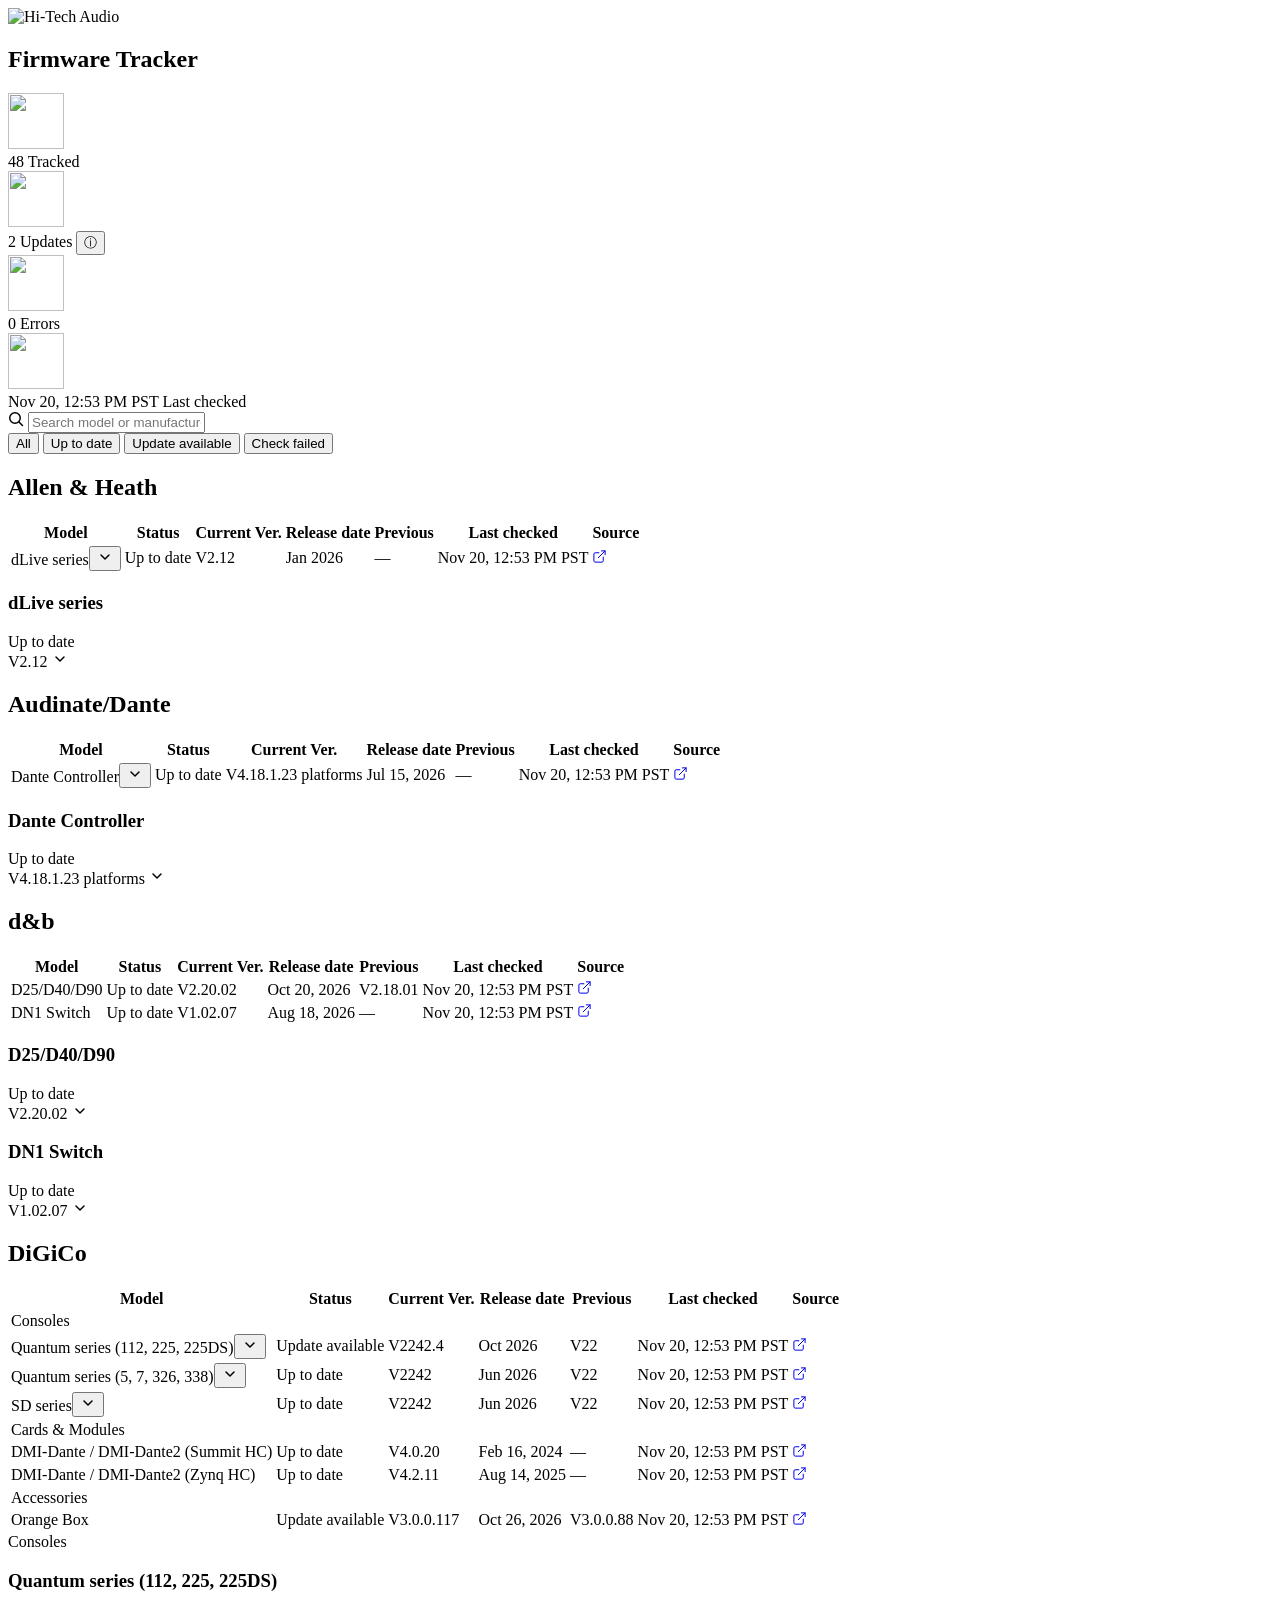
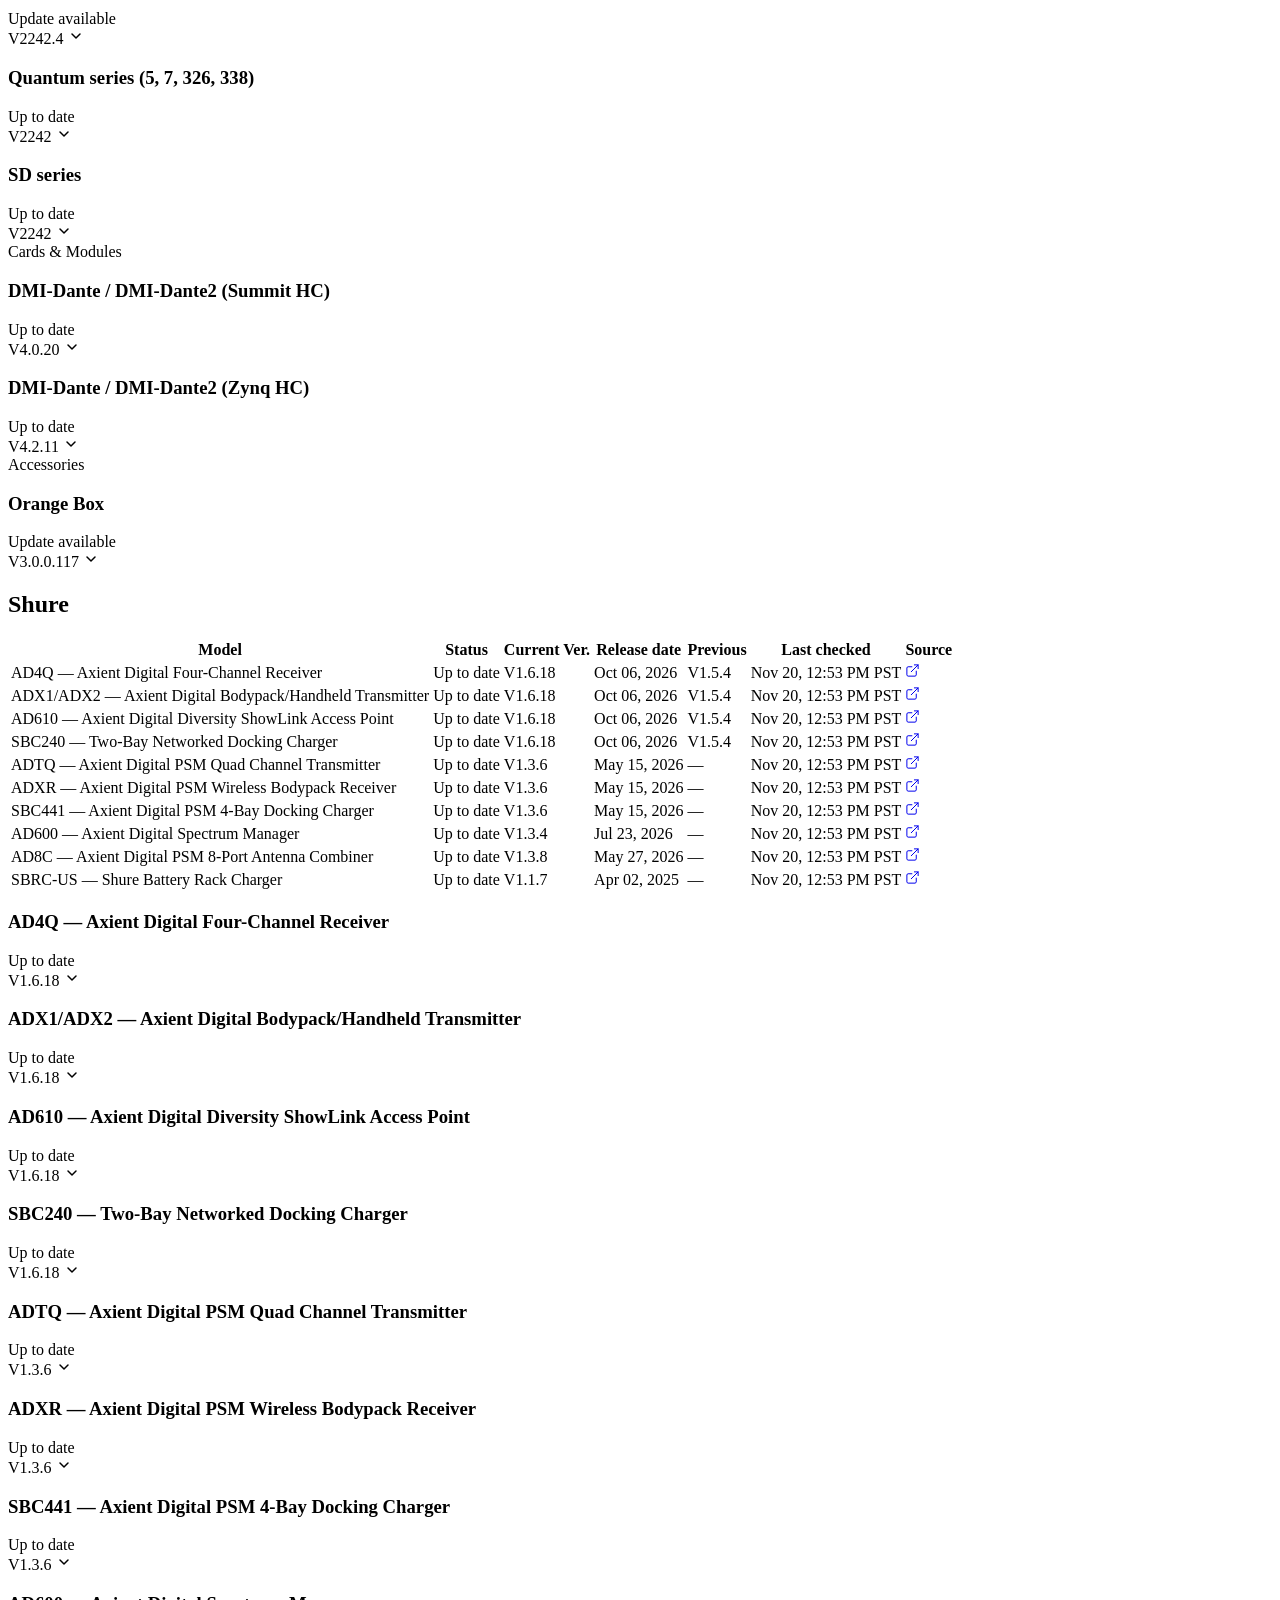
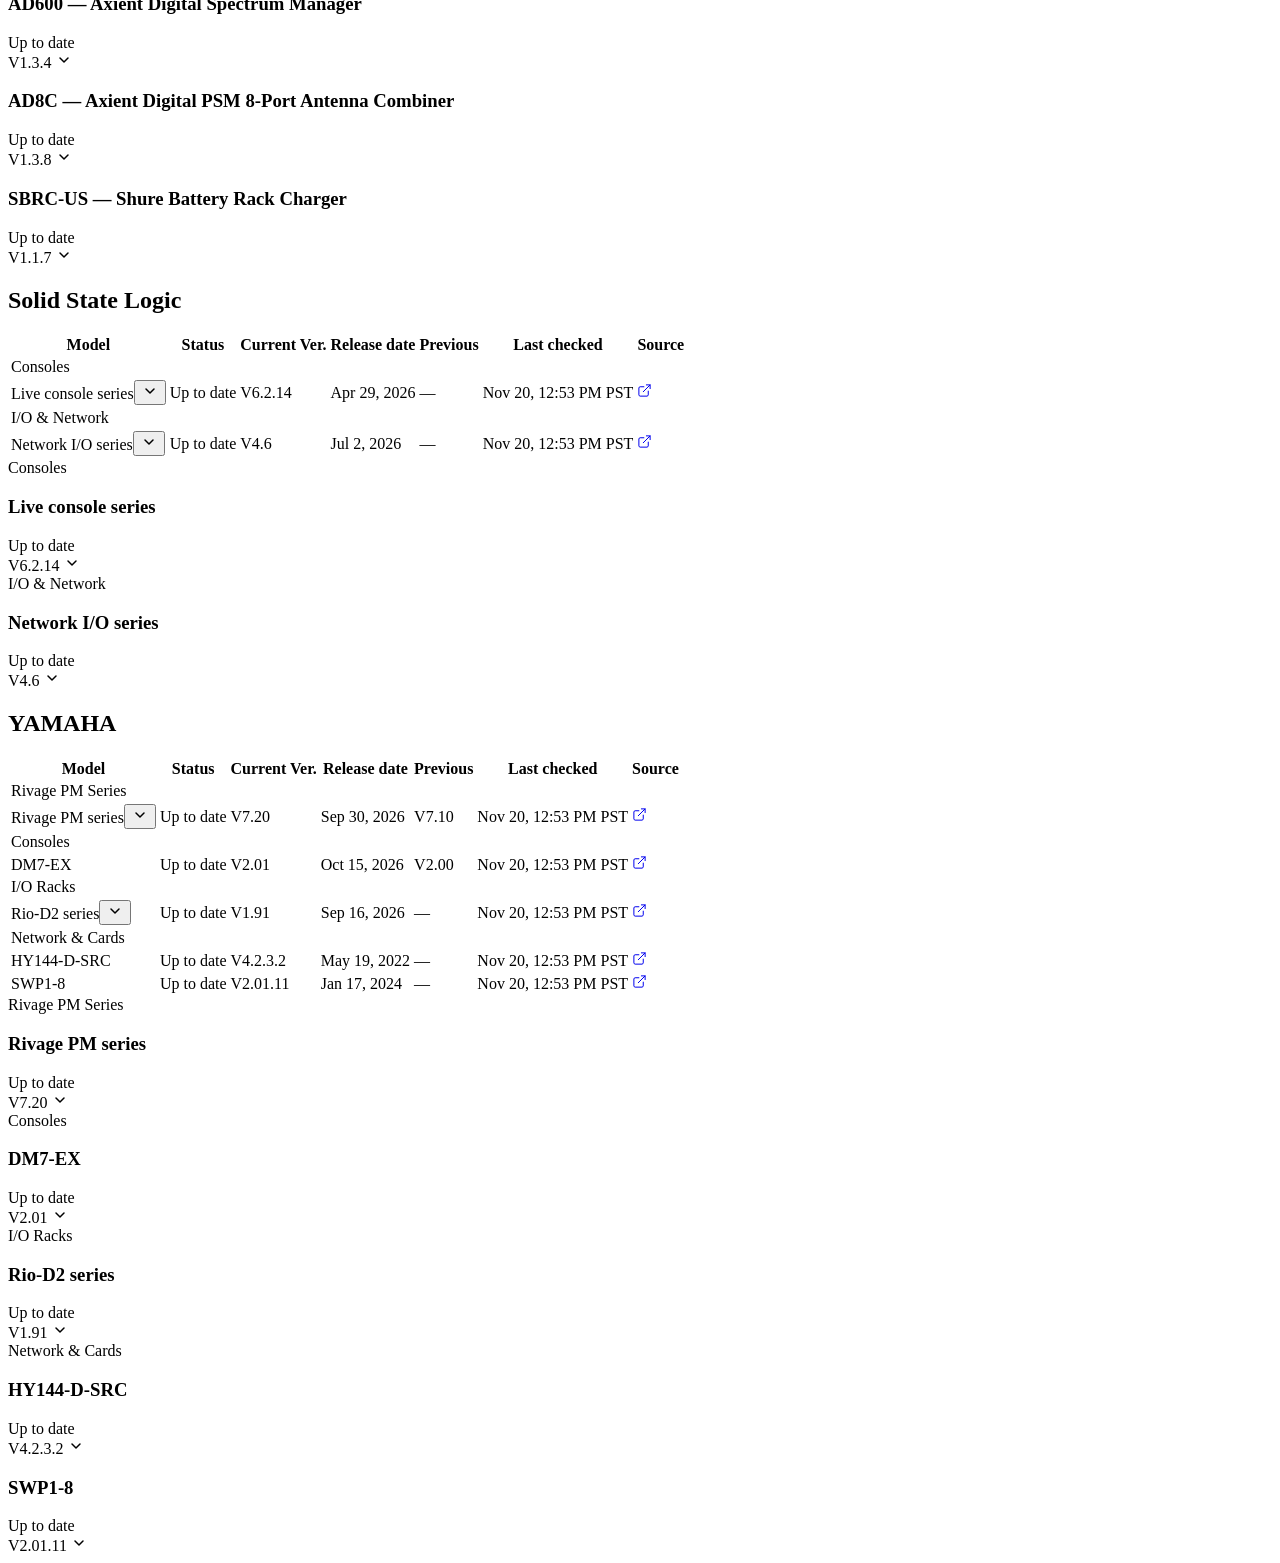
==== public/index.html @ 48597c3a "Automated firmware check 2026-11-20T20:53:57Z" ====
<!doctype html>
<html lang="en">
<head>
<meta charset="utf-8">
<meta name="viewport" content="width=device-width, initial-scale=1, viewport-fit=cover">

<meta name="robots" content="noindex, nofollow, noarchive">
<title>HTA Firmware Tracker</title>
<link rel="manifest" href="/static/manifest.json">
<meta name="theme-color" content="#009B67">

<link rel="icon" href="/favicon.ico" sizes="any">
<link rel="icon" type="image/png" sizes="16x16" href="/static/icons/favicon-16.png">
<link rel="icon" type="image/png" sizes="32x32" href="/static/icons/favicon-32.png">
<link rel="apple-touch-icon" sizes="180x180" href="/static/icons/apple-touch-icon.png">
<meta name="apple-mobile-web-app-capable" content="yes">
<meta name="apple-mobile-web-app-status-bar-style" content="black-translucent">
<meta name="apple-mobile-web-app-title" content="Firmware">
<link rel="stylesheet" href="/static/style.css?v=20261120205356">
</head>
<body>





<section class="hero-banner" style="--hero-image: url('/static/img/hero-banner.webp?v=20261120205356');">
  <div class="hero-banner-content">
    <img class="hero-logo" src="/static/img/hero-logo.png?v=20261120205356" alt="Hi-Tech Audio">
    <div class="hero-title-wrap">
      <h1 class="hero-title">Firmware Tracker</h1>
      
    </div>
  </div>
</section>

<section class="stats-panel">
  <div class="stat-row">
    <div class="stat-card">
      <img class="stat-icon" src="/static/img/stat-tracked.png?v=20261120205356" width="56" height="56" alt="">
      <div class="stat-text">
        <span class="stat-value">48</span>
        <span class="stat-label">Tracked</span>
      </div>
    </div>
    <div
      class="stat-card stat-alert stat-clickable"
      id="updates-kpi" role="button" tabindex="0" aria-label="Show the 2 rows with an update available">
      <img class="stat-icon" src="/static/img/stat-updates.png?v=20261120205356" width="56" height="56" alt="">
      <div class="stat-text">
        <span class="stat-value">2</span>
        <span class="stat-label">
          Updates
          <span class="info-wrap">
            <button type="button" class="info-icon" aria-expanded="false" aria-label="What does 'update found' mean?">ⓘ</button>
            <div class="info-popover" role="tooltip" hidden>A newer firmware/software version was found for these items. The highlight clears automatically 1 month after it was first detected - no action needed, unless a further version change resets the clock.</div>
          </span>
        </span>
      </div>
    </div>
    <div class="stat-card ">
      <img class="stat-icon" src="/static/img/stat-errors.png?v=20261120205356" width="56" height="56" alt="">
      <div class="stat-text">
        <span class="stat-value">0</span>
        <span class="stat-label">Errors</span>
      </div>
    </div>
    <div class="stat-card">
      <img class="stat-icon" src="/static/img/stat-last-checked.png?v=20261120205356" width="56" height="56" alt="">
      <div class="stat-text">
        
        <span class="stat-value stat-value-text" id="last-run" data-utc="2026-11-20T20:53:56.457635" title="Nov 20, 12:53 PM PST">Nov 20, 12:53 PM PST</span>
        <span class="stat-label">Last checked</span>
      </div>
    </div>
  </div>

  <div class="toolbar">
    <div class="search-wrap">
      <svg class="search-icon" width="16" height="16" viewBox="0 0 16 16" fill="none" aria-hidden="true">
        <circle cx="7" cy="7" r="5.25" stroke="currentColor" stroke-width="1.5"/>
        <path d="M11 11L14.5 14.5" stroke="currentColor" stroke-width="1.5" stroke-linecap="round"/>
      </svg>
      <input id="search-input" type="text" placeholder="Search model or manufacturer…" aria-label="Search equipment">
    </div>
    <div class="filter-chips" role="group" aria-label="Filter by status">
      <button class="chip is-active" data-filter="all">All</button>
      <button class="chip" data-filter="ok">Up to date</button>
      <button class="chip" data-filter="update_detected">Update available</button>
      <button class="chip" data-filter="error">Check failed</button>
    </div>
  </div>
</section>

<div id="empty-state" class="empty-state" hidden>No equipment matches your search/filter.</div>



<section class="manufacturer-group" data-manufacturer="allen &amp; heath">
  <div class="manufacturer-heading">
    <h2>Allen &amp; Heath</h2>
  </div>
  <div class="table-wrap">
  <table>
    <thead>
      <tr>
        <th class="model-col">Model</th>
        <th>Status</th>
        <th>Current Ver.</th>
        
        <th>Release date</th>
        <th>Previous</th>
        <th>Last checked</th>
        <th class="source-col">Source</th>
      </tr>
    </thead>
    <tbody>
      
      
      
      
      
      <tr data-id="32"
          data-status="ok"
          data-category=""
          data-search="allen &amp; heath dlive series dlive cti1500 dlive dm0 mixrack dlive dm64 mixrack dlive s5000"
          class="row-ok">
        <td class="model-col">
          <div class="model-name">dLive series<button type="button" class="row-toggle" aria-expanded="false" aria-controls="family-32" aria-label="Show the 4 models in dLive series">
            <svg width="16" height="16" viewBox="0 0 16 16" fill="none" aria-hidden="true"><path d="M4 6L8 10L12 6" stroke="currentColor" stroke-width="1.5" stroke-linecap="round" stroke-linejoin="round"/></svg>
          </button></div>
        </td>
        <td>
          <span class="badge badge-good">Up to date</span>
          
        </td>
        <td class="version-cell">V2.12</td>
        <td class="muted release-date-cell">
          Jan 2026
          
        </td>
        <td class="version-cell muted">—</td>
        <td class="muted time-cell" data-utc="2026-11-20T20:53:19.269157"><span class="time-text">Nov 20, 12:53 PM PST</span></td>
        <td class="source-col">
<a class="source-link" href="https://www.allen-heath.com/hardware/dlive-series/all-models/resources/" target="_blank" rel="noopener" title="www.allen-heath.com" aria-label="Open source (www.allen-heath.com) in a new tab">
  <svg width="15" height="15" viewBox="0 0 24 24" fill="none" xmlns="http://www.w3.org/2000/svg" aria-hidden="true">
    <path d="M18 13V19C18 19.5304 17.7893 20.0391 17.4142 20.4142C17.0391 20.7893 16.5304 21 16 21H5C4.46957 21 3.96086 20.7893 3.58579 20.4142C3.21071 20.0391 3 19.5304 3 19V8C3 7.46957 3.21071 6.96086 3.58579 6.58579C3.96086 6.21071 4.46957 6 5 6H11" stroke="currentColor" stroke-width="1.6" stroke-linecap="round" stroke-linejoin="round"/>
    <path d="M15 3H21V9" stroke="currentColor" stroke-width="1.6" stroke-linecap="round" stroke-linejoin="round"/>
    <path d="M10 14L21 3" stroke="currentColor" stroke-width="1.6" stroke-linecap="round" stroke-linejoin="round"/>
  </svg>
</a>
</td>
      </tr>
      
      
      <tr class="family-row row-ok" id="family-32" data-parent-id="32" hidden>
        <td colspan="7"><div class="family-wrap">
<ul class="family-pill-list">
  <li class="family-pill">dLive CTi1500</li><li class="family-pill">dLive DM0 MixRack</li><li class="family-pill">dLive DM64 MixRack</li><li class="family-pill">dLive S5000</li>
</ul>
</div></td>
      </tr>
      
      
      
      
    </tbody>
  </table>
  </div>

  
  <div class="card-list">
    
    
    
    
    
    <div class="item-card row-ok"
         data-id="32"
         data-status="ok"
         data-category=""
         data-search="allen &amp; heath dlive series dlive cti1500 dlive dm0 mixrack dlive dm64 mixrack dlive s5000">
      <div class="card-summary" role="button" tabindex="0" aria-expanded="false">
        <div class="card-summary-top">
          <h3 class="card-model">dLive series</h3>
          <span class="badge badge-good">Up to date</span>
          
        </div>
        <div class="card-summary-bottom">
          <span class="card-version">V2.12</span>
          <svg class="card-chevron" width="16" height="16" viewBox="0 0 16 16" fill="none" aria-hidden="true">
            <path d="M4 6L8 10L12 6" stroke="currentColor" stroke-width="1.5" stroke-linecap="round" stroke-linejoin="round"/>
          </svg>
        </div>
      </div>
      
      <div class="card-details" hidden>
        
        <div class="card-family-pills">
<ul class="family-pill-list">
  <li class="family-pill">dLive CTi1500</li><li class="family-pill">dLive DM0 MixRack</li><li class="family-pill">dLive DM64 MixRack</li><li class="family-pill">dLive S5000</li>
</ul>
</div>
        <div class="card-detail-row">
          <span class="card-detail-label">Release date</span>
          <span class="card-detail-value">
            Jan 2026
            
          </span>
        </div>
        <div class="card-detail-row">
          <span class="card-detail-label">Previous</span>
          <span class="card-detail-value">—</span>
        </div>
        <div class="card-detail-row">
          <span class="card-detail-label">Last checked</span>
          <span class="card-detail-value muted time-cell" data-utc="2026-11-20T20:53:19.269157"><span class="time-text">Nov 20, 12:53 PM PST</span></span>
        </div>
        <div class="card-detail-row">
          <span class="card-detail-label">Source</span>
          <span class="card-detail-value"><a class="source-link" href="https://www.allen-heath.com/hardware/dlive-series/all-models/resources/" target="_blank" rel="noopener">www.allen-heath.com</a></span>
        </div>
      </div>
    </div>
    
    
  </div>
</section>


<section class="manufacturer-group" data-manufacturer="audinate/dante">
  <div class="manufacturer-heading">
    <h2>Audinate/Dante</h2>
  </div>
  <div class="table-wrap">
  <table>
    <thead>
      <tr>
        <th class="model-col">Model</th>
        <th>Status</th>
        <th>Current Ver.</th>
        
        <th>Release date</th>
        <th>Previous</th>
        <th>Last checked</th>
        <th class="source-col">Source</th>
      </tr>
    </thead>
    <tbody>
      
      
      
      
      
      <tr data-id="48"
          data-status="ok"
          data-category=""
          data-search="audinate/dante dante controller "
          class="row-ok">
        <td class="model-col">
          <div class="model-name">Dante Controller<button type="button" class="row-toggle" aria-expanded="false" aria-controls="platforms-48" aria-label="Show versions by platform for Dante Controller">
            <svg width="16" height="16" viewBox="0 0 16 16" fill="none" aria-hidden="true"><path d="M4 6L8 10L12 6" stroke="currentColor" stroke-width="1.5" stroke-linecap="round" stroke-linejoin="round"/></svg>
          </button></div>
        </td>
        <td>
          <span class="badge badge-good">Up to date</span>
          
        </td>
        <td class="version-cell">V4.18.1.2<span class="platform-hint">3 platforms</span></td>
        <td class="muted release-date-cell">
          Jul 15, 2026
          
        </td>
        <td class="version-cell muted">—</td>
        <td class="muted time-cell" data-utc="2026-11-20T20:53:56.457635"><span class="time-text">Nov 20, 12:53 PM PST</span></td>
        <td class="source-col">
<a class="source-link" href="https://www.getdante.com/resources/software-downloads/" target="_blank" rel="noopener" title="www.getdante.com" aria-label="Open source (www.getdante.com) in a new tab">
  <svg width="15" height="15" viewBox="0 0 24 24" fill="none" xmlns="http://www.w3.org/2000/svg" aria-hidden="true">
    <path d="M18 13V19C18 19.5304 17.7893 20.0391 17.4142 20.4142C17.0391 20.7893 16.5304 21 16 21H5C4.46957 21 3.96086 20.7893 3.58579 20.4142C3.21071 20.0391 3 19.5304 3 19V8C3 7.46957 3.21071 6.96086 3.58579 6.58579C3.96086 6.21071 4.46957 6 5 6H11" stroke="currentColor" stroke-width="1.6" stroke-linecap="round" stroke-linejoin="round"/>
    <path d="M15 3H21V9" stroke="currentColor" stroke-width="1.6" stroke-linecap="round" stroke-linejoin="round"/>
    <path d="M10 14L21 3" stroke="currentColor" stroke-width="1.6" stroke-linecap="round" stroke-linejoin="round"/>
  </svg>
</a>
</td>
      </tr>
      
      <tr class="platform-row row-ok" id="platforms-48" data-parent-id="48" hidden>
        <td colspan="7"><div class="platform-wrap">
<ul class="platform-list">
  
  <li class="platform-item">
    <span class="platform-name">Windows</span>
    <span class="platform-version">V4.18.1.2</span>
    <span class="platform-date">Jul 15, 2026</span>
    
  </li>
  
  <li class="platform-item">
    <span class="platform-name">macOS Apple Silicon</span>
    <span class="platform-version">V4.18.1.1</span>
    <span class="platform-date">Jul 15, 2026</span>
    
  </li>
  
  <li class="platform-item">
    <span class="platform-name">macOS Intel</span>
    <span class="platform-version">V4.18.1.1</span>
    <span class="platform-date">Jul 15, 2026</span>
    
  </li>
  
</ul>
</div></td>
      </tr>
      
      
      
      
      
    </tbody>
  </table>
  </div>

  
  <div class="card-list">
    
    
    
    
    
    <div class="item-card row-ok"
         data-id="48"
         data-status="ok"
         data-category=""
         data-search="audinate/dante dante controller ">
      <div class="card-summary" role="button" tabindex="0" aria-expanded="false">
        <div class="card-summary-top">
          <h3 class="card-model">Dante Controller</h3>
          <span class="badge badge-good">Up to date</span>
          
        </div>
        <div class="card-summary-bottom">
          <span class="card-version">V4.18.1.2<span class="platform-hint">3 platforms</span></span>
          <svg class="card-chevron" width="16" height="16" viewBox="0 0 16 16" fill="none" aria-hidden="true">
            <path d="M4 6L8 10L12 6" stroke="currentColor" stroke-width="1.5" stroke-linecap="round" stroke-linejoin="round"/>
          </svg>
        </div>
      </div>
      
      <div class="card-details" hidden>
        <div class="card-platforms">
<ul class="platform-list">
  
  <li class="platform-item">
    <span class="platform-name">Windows</span>
    <span class="platform-version">V4.18.1.2</span>
    <span class="platform-date">Jul 15, 2026</span>
    
  </li>
  
  <li class="platform-item">
    <span class="platform-name">macOS Apple Silicon</span>
    <span class="platform-version">V4.18.1.1</span>
    <span class="platform-date">Jul 15, 2026</span>
    
  </li>
  
  <li class="platform-item">
    <span class="platform-name">macOS Intel</span>
    <span class="platform-version">V4.18.1.1</span>
    <span class="platform-date">Jul 15, 2026</span>
    
  </li>
  
</ul>
</div>
        
        <div class="card-detail-row">
          <span class="card-detail-label">Release date</span>
          <span class="card-detail-value">
            Jul 15, 2026
            
          </span>
        </div>
        <div class="card-detail-row">
          <span class="card-detail-label">Previous</span>
          <span class="card-detail-value">—</span>
        </div>
        <div class="card-detail-row">
          <span class="card-detail-label">Last checked</span>
          <span class="card-detail-value muted time-cell" data-utc="2026-11-20T20:53:56.457635"><span class="time-text">Nov 20, 12:53 PM PST</span></span>
        </div>
        <div class="card-detail-row">
          <span class="card-detail-label">Source</span>
          <span class="card-detail-value"><a class="source-link" href="https://www.getdante.com/resources/software-downloads/" target="_blank" rel="noopener">www.getdante.com</a></span>
        </div>
      </div>
    </div>
    
    
  </div>
</section>


<section class="manufacturer-group" data-manufacturer="d&amp;b">
  <div class="manufacturer-heading">
    <h2>d&amp;b</h2>
  </div>
  <div class="table-wrap">
  <table>
    <thead>
      <tr>
        <th class="model-col">Model</th>
        <th>Status</th>
        <th>Current Ver.</th>
        
        <th>Release date</th>
        <th>Previous</th>
        <th>Last checked</th>
        <th class="source-col">Source</th>
      </tr>
    </thead>
    <tbody>
      
      
      
      
      
      <tr data-id="44"
          data-status="ok"
          data-category=""
          data-search="d&amp;b d25/d40/d90 d25 d40 d90"
          class="row-ok">
        <td class="model-col">
          <div class="model-name">D25/D40/D90</div>
        </td>
        <td>
          <span class="badge badge-good">Up to date</span>
          
        </td>
        <td class="version-cell">V2.20.02</td>
        <td class="muted release-date-cell">
          Oct 20, 2026
          
        </td>
        <td class="version-cell muted">V2.18.01</td>
        <td class="muted time-cell" data-utc="2026-11-20T20:53:51.497749"><span class="time-text">Nov 20, 12:53 PM PST</span></td>
        <td class="source-col">
<a class="source-link" href="https://www.dbaudio.com/global/en/service-and-support/downloads/?searchTerm=D40%2520Firmware%2520Release%2520notes" target="_blank" rel="noopener" title="www.dbaudio.com" aria-label="Open source (www.dbaudio.com) in a new tab">
  <svg width="15" height="15" viewBox="0 0 24 24" fill="none" xmlns="http://www.w3.org/2000/svg" aria-hidden="true">
    <path d="M18 13V19C18 19.5304 17.7893 20.0391 17.4142 20.4142C17.0391 20.7893 16.5304 21 16 21H5C4.46957 21 3.96086 20.7893 3.58579 20.4142C3.21071 20.0391 3 19.5304 3 19V8C3 7.46957 3.21071 6.96086 3.58579 6.58579C3.96086 6.21071 4.46957 6 5 6H11" stroke="currentColor" stroke-width="1.6" stroke-linecap="round" stroke-linejoin="round"/>
    <path d="M15 3H21V9" stroke="currentColor" stroke-width="1.6" stroke-linecap="round" stroke-linejoin="round"/>
    <path d="M10 14L21 3" stroke="currentColor" stroke-width="1.6" stroke-linecap="round" stroke-linejoin="round"/>
  </svg>
</a>
</td>
      </tr>
      
      
      
      
      
      
      <tr data-id="47"
          data-status="ok"
          data-category=""
          data-search="d&amp;b dn1 switch "
          class="row-ok">
        <td class="model-col">
          <div class="model-name">DN1 Switch</div>
        </td>
        <td>
          <span class="badge badge-good">Up to date</span>
          
        </td>
        <td class="version-cell">V1.02.07</td>
        <td class="muted release-date-cell">
          Aug 18, 2026
          
        </td>
        <td class="version-cell muted">—</td>
        <td class="muted time-cell" data-utc="2026-11-20T20:53:51.497982"><span class="time-text">Nov 20, 12:53 PM PST</span></td>
        <td class="source-col">
<a class="source-link" href="https://www.dbaudio.com/global/en/service-and-support/downloads/?searchTerm=DN1%2520Firmware%2520Release%2520notes" target="_blank" rel="noopener" title="www.dbaudio.com" aria-label="Open source (www.dbaudio.com) in a new tab">
  <svg width="15" height="15" viewBox="0 0 24 24" fill="none" xmlns="http://www.w3.org/2000/svg" aria-hidden="true">
    <path d="M18 13V19C18 19.5304 17.7893 20.0391 17.4142 20.4142C17.0391 20.7893 16.5304 21 16 21H5C4.46957 21 3.96086 20.7893 3.58579 20.4142C3.21071 20.0391 3 19.5304 3 19V8C3 7.46957 3.21071 6.96086 3.58579 6.58579C3.96086 6.21071 4.46957 6 5 6H11" stroke="currentColor" stroke-width="1.6" stroke-linecap="round" stroke-linejoin="round"/>
    <path d="M15 3H21V9" stroke="currentColor" stroke-width="1.6" stroke-linecap="round" stroke-linejoin="round"/>
    <path d="M10 14L21 3" stroke="currentColor" stroke-width="1.6" stroke-linecap="round" stroke-linejoin="round"/>
  </svg>
</a>
</td>
      </tr>
      
      
      
      
      
    </tbody>
  </table>
  </div>

  
  <div class="card-list">
    
    
    
    
    
    <div class="item-card row-ok"
         data-id="44"
         data-status="ok"
         data-category=""
         data-search="d&amp;b d25/d40/d90 d25 d40 d90">
      <div class="card-summary" role="button" tabindex="0" aria-expanded="false">
        <div class="card-summary-top">
          <h3 class="card-model">D25/D40/D90</h3>
          <span class="badge badge-good">Up to date</span>
          
        </div>
        <div class="card-summary-bottom">
          <span class="card-version">V2.20.02</span>
          <svg class="card-chevron" width="16" height="16" viewBox="0 0 16 16" fill="none" aria-hidden="true">
            <path d="M4 6L8 10L12 6" stroke="currentColor" stroke-width="1.5" stroke-linecap="round" stroke-linejoin="round"/>
          </svg>
        </div>
      </div>
      
      <div class="card-details" hidden>
        
        
        <div class="card-detail-row">
          <span class="card-detail-label">Release date</span>
          <span class="card-detail-value">
            Oct 20, 2026
            
          </span>
        </div>
        <div class="card-detail-row">
          <span class="card-detail-label">Previous</span>
          <span class="card-detail-value">V2.18.01</span>
        </div>
        <div class="card-detail-row">
          <span class="card-detail-label">Last checked</span>
          <span class="card-detail-value muted time-cell" data-utc="2026-11-20T20:53:51.497749"><span class="time-text">Nov 20, 12:53 PM PST</span></span>
        </div>
        <div class="card-detail-row">
          <span class="card-detail-label">Source</span>
          <span class="card-detail-value"><a class="source-link" href="https://www.dbaudio.com/global/en/service-and-support/downloads/?searchTerm=D40%2520Firmware%2520Release%2520notes" target="_blank" rel="noopener">www.dbaudio.com</a></span>
        </div>
      </div>
    </div>
    
    
    
    <div class="item-card row-ok"
         data-id="47"
         data-status="ok"
         data-category=""
         data-search="d&amp;b dn1 switch ">
      <div class="card-summary" role="button" tabindex="0" aria-expanded="false">
        <div class="card-summary-top">
          <h3 class="card-model">DN1 Switch</h3>
          <span class="badge badge-good">Up to date</span>
          
        </div>
        <div class="card-summary-bottom">
          <span class="card-version">V1.02.07</span>
          <svg class="card-chevron" width="16" height="16" viewBox="0 0 16 16" fill="none" aria-hidden="true">
            <path d="M4 6L8 10L12 6" stroke="currentColor" stroke-width="1.5" stroke-linecap="round" stroke-linejoin="round"/>
          </svg>
        </div>
      </div>
      
      <div class="card-details" hidden>
        
        
        <div class="card-detail-row">
          <span class="card-detail-label">Release date</span>
          <span class="card-detail-value">
            Aug 18, 2026
            
          </span>
        </div>
        <div class="card-detail-row">
          <span class="card-detail-label">Previous</span>
          <span class="card-detail-value">—</span>
        </div>
        <div class="card-detail-row">
          <span class="card-detail-label">Last checked</span>
          <span class="card-detail-value muted time-cell" data-utc="2026-11-20T20:53:51.497982"><span class="time-text">Nov 20, 12:53 PM PST</span></span>
        </div>
        <div class="card-detail-row">
          <span class="card-detail-label">Source</span>
          <span class="card-detail-value"><a class="source-link" href="https://www.dbaudio.com/global/en/service-and-support/downloads/?searchTerm=DN1%2520Firmware%2520Release%2520notes" target="_blank" rel="noopener">www.dbaudio.com</a></span>
        </div>
      </div>
    </div>
    
    
  </div>
</section>


<section class="manufacturer-group" data-manufacturer="digico">
  <div class="manufacturer-heading">
    <h2>DiGiCo</h2>
  </div>
  <div class="table-wrap">
  <table>
    <thead>
      <tr>
        <th class="model-col">Model</th>
        <th>Status</th>
        <th>Current Ver.</th>
        
        <th>Release date</th>
        <th>Previous</th>
        <th>Last checked</th>
        <th class="source-col">Source</th>
      </tr>
    </thead>
    <tbody>
      
      
      <tr class="category-row" data-category="Consoles"><td colspan="7">Consoles</td></tr>
      
      
      
      
      <tr data-id="6"
          data-status="update_detected"
          data-category="Consoles"
          data-search="digico quantum series (112, 225, 225ds) quantum 112 quantum 225 quantum 225ds"
          class="row-update_detected">
        <td class="model-col">
          <div class="model-name">Quantum series (112, 225, 225DS)<button type="button" class="row-toggle" aria-expanded="false" aria-controls="family-6" aria-label="Show the 3 models in Quantum series (112, 225, 225DS)">
            <svg width="16" height="16" viewBox="0 0 16 16" fill="none" aria-hidden="true"><path d="M4 6L8 10L12 6" stroke="currentColor" stroke-width="1.5" stroke-linecap="round" stroke-linejoin="round"/></svg>
          </button></div>
        </td>
        <td>
          <span class="badge badge-warning">Update available</span>
          
        </td>
        <td class="version-cell">V2242.4</td>
        <td class="muted release-date-cell">
          Oct 2026
          
        </td>
        <td class="version-cell muted">V22</td>
        <td class="muted time-cell" data-utc="2026-11-20T20:53:04.477112"><span class="time-text">Nov 20, 12:53 PM PST</span></td>
        <td class="source-col">
<a class="source-link" href="https://support.digico.biz/hc/en-gb/articles/52664394111889-Version-22-Quantum-Software" target="_blank" rel="noopener" title="support.digico.biz" aria-label="Open source (support.digico.biz) in a new tab">
  <svg width="15" height="15" viewBox="0 0 24 24" fill="none" xmlns="http://www.w3.org/2000/svg" aria-hidden="true">
    <path d="M18 13V19C18 19.5304 17.7893 20.0391 17.4142 20.4142C17.0391 20.7893 16.5304 21 16 21H5C4.46957 21 3.96086 20.7893 3.58579 20.4142C3.21071 20.0391 3 19.5304 3 19V8C3 7.46957 3.21071 6.96086 3.58579 6.58579C3.96086 6.21071 4.46957 6 5 6H11" stroke="currentColor" stroke-width="1.6" stroke-linecap="round" stroke-linejoin="round"/>
    <path d="M15 3H21V9" stroke="currentColor" stroke-width="1.6" stroke-linecap="round" stroke-linejoin="round"/>
    <path d="M10 14L21 3" stroke="currentColor" stroke-width="1.6" stroke-linecap="round" stroke-linejoin="round"/>
  </svg>
</a>
</td>
      </tr>
      
      
      <tr class="family-row row-update_detected" id="family-6" data-parent-id="6" hidden>
        <td colspan="7"><div class="family-wrap">
<ul class="family-pill-list">
  <li class="family-pill">Quantum 112</li><li class="family-pill">Quantum 225</li><li class="family-pill">Quantum 225DS</li>
</ul>
</div></td>
      </tr>
      
      
      
      
      
      <tr data-id="4"
          data-status="ok"
          data-category="Consoles"
          data-search="digico quantum series (5, 7, 326, 338) quantum 326 quantum 338 quantum 5 quantum 7"
          class="row-ok">
        <td class="model-col">
          <div class="model-name">Quantum series (5, 7, 326, 338)<button type="button" class="row-toggle" aria-expanded="false" aria-controls="family-4" aria-label="Show the 4 models in Quantum series (5, 7, 326, 338)">
            <svg width="16" height="16" viewBox="0 0 16 16" fill="none" aria-hidden="true"><path d="M4 6L8 10L12 6" stroke="currentColor" stroke-width="1.5" stroke-linecap="round" stroke-linejoin="round"/></svg>
          </button></div>
        </td>
        <td>
          <span class="badge badge-good">Up to date</span>
          
        </td>
        <td class="version-cell">V2242</td>
        <td class="muted release-date-cell">
          Jun 2026
          
        </td>
        <td class="version-cell muted">V22</td>
        <td class="muted time-cell" data-utc="2026-11-20T20:53:04.477052"><span class="time-text">Nov 20, 12:53 PM PST</span></td>
        <td class="source-col">
<a class="source-link" href="https://support.digico.biz/hc/en-gb/articles/52664394111889-Version-22-Quantum-Software" target="_blank" rel="noopener" title="support.digico.biz" aria-label="Open source (support.digico.biz) in a new tab">
  <svg width="15" height="15" viewBox="0 0 24 24" fill="none" xmlns="http://www.w3.org/2000/svg" aria-hidden="true">
    <path d="M18 13V19C18 19.5304 17.7893 20.0391 17.4142 20.4142C17.0391 20.7893 16.5304 21 16 21H5C4.46957 21 3.96086 20.7893 3.58579 20.4142C3.21071 20.0391 3 19.5304 3 19V8C3 7.46957 3.21071 6.96086 3.58579 6.58579C3.96086 6.21071 4.46957 6 5 6H11" stroke="currentColor" stroke-width="1.6" stroke-linecap="round" stroke-linejoin="round"/>
    <path d="M15 3H21V9" stroke="currentColor" stroke-width="1.6" stroke-linecap="round" stroke-linejoin="round"/>
    <path d="M10 14L21 3" stroke="currentColor" stroke-width="1.6" stroke-linecap="round" stroke-linejoin="round"/>
  </svg>
</a>
</td>
      </tr>
      
      
      <tr class="family-row row-ok" id="family-4" data-parent-id="4" hidden>
        <td colspan="7"><div class="family-wrap">
<ul class="family-pill-list">
  <li class="family-pill">Quantum 326</li><li class="family-pill">Quantum 338</li><li class="family-pill">Quantum 5</li><li class="family-pill">Quantum 7</li>
</ul>
</div></td>
      </tr>
      
      
      
      
      
      <tr data-id="8"
          data-status="ok"
          data-category="Consoles"
          data-search="digico sd series sd10"
          class="row-ok">
        <td class="model-col">
          <div class="model-name">SD series<button type="button" class="row-toggle" aria-expanded="false" aria-controls="family-8" aria-label="Show the 1 model in SD series">
            <svg width="16" height="16" viewBox="0 0 16 16" fill="none" aria-hidden="true"><path d="M4 6L8 10L12 6" stroke="currentColor" stroke-width="1.5" stroke-linecap="round" stroke-linejoin="round"/></svg>
          </button></div>
        </td>
        <td>
          <span class="badge badge-good">Up to date</span>
          
        </td>
        <td class="version-cell">V2242</td>
        <td class="muted release-date-cell">
          Jun 2026
          
        </td>
        <td class="version-cell muted">V22</td>
        <td class="muted time-cell" data-utc="2026-11-20T20:53:04.477177"><span class="time-text">Nov 20, 12:53 PM PST</span></td>
        <td class="source-col">
<a class="source-link" href="https://support.digico.biz/hc/en-gb/articles/52664429792529-Version-22-SD-Software" target="_blank" rel="noopener" title="support.digico.biz" aria-label="Open source (support.digico.biz) in a new tab">
  <svg width="15" height="15" viewBox="0 0 24 24" fill="none" xmlns="http://www.w3.org/2000/svg" aria-hidden="true">
    <path d="M18 13V19C18 19.5304 17.7893 20.0391 17.4142 20.4142C17.0391 20.7893 16.5304 21 16 21H5C4.46957 21 3.96086 20.7893 3.58579 20.4142C3.21071 20.0391 3 19.5304 3 19V8C3 7.46957 3.21071 6.96086 3.58579 6.58579C3.96086 6.21071 4.46957 6 5 6H11" stroke="currentColor" stroke-width="1.6" stroke-linecap="round" stroke-linejoin="round"/>
    <path d="M15 3H21V9" stroke="currentColor" stroke-width="1.6" stroke-linecap="round" stroke-linejoin="round"/>
    <path d="M10 14L21 3" stroke="currentColor" stroke-width="1.6" stroke-linecap="round" stroke-linejoin="round"/>
  </svg>
</a>
</td>
      </tr>
      
      
      <tr class="family-row row-ok" id="family-8" data-parent-id="8" hidden>
        <td colspan="7"><div class="family-wrap">
<ul class="family-pill-list">
  <li class="family-pill">SD10</li>
</ul>
</div></td>
      </tr>
      
      
      
      
      
      <tr class="category-row" data-category="Cards &amp; Modules"><td colspan="7">Cards &amp; Modules</td></tr>
      
      
      
      
      <tr data-id="11"
          data-status="ok"
          data-category="Cards &amp; Modules"
          data-search="digico dmi-dante / dmi-dante2 (summit hc) "
          class="row-ok">
        <td class="model-col">
          <div class="model-name">DMI-Dante / DMI-Dante2 (Summit HC)</div>
        </td>
        <td>
          <span class="badge badge-good">Up to date</span>
          
        </td>
        <td class="version-cell">V4.0.20</td>
        <td class="muted release-date-cell">
          Feb 16, 2024
          
        </td>
        <td class="version-cell muted">—</td>
        <td class="muted time-cell" data-utc="2026-11-20T20:53:04.477262"><span class="time-text">Nov 20, 12:53 PM PST</span></td>
        <td class="source-col">
<a class="source-link" href="https://support.digico.biz/hc/en-gb/articles/22606507471121-DMI-Dante-64-96-Summit-HC-Firmware-4-0-20-4-0-10-3-Update-Instructions" target="_blank" rel="noopener" title="support.digico.biz" aria-label="Open source (support.digico.biz) in a new tab">
  <svg width="15" height="15" viewBox="0 0 24 24" fill="none" xmlns="http://www.w3.org/2000/svg" aria-hidden="true">
    <path d="M18 13V19C18 19.5304 17.7893 20.0391 17.4142 20.4142C17.0391 20.7893 16.5304 21 16 21H5C4.46957 21 3.96086 20.7893 3.58579 20.4142C3.21071 20.0391 3 19.5304 3 19V8C3 7.46957 3.21071 6.96086 3.58579 6.58579C3.96086 6.21071 4.46957 6 5 6H11" stroke="currentColor" stroke-width="1.6" stroke-linecap="round" stroke-linejoin="round"/>
    <path d="M15 3H21V9" stroke="currentColor" stroke-width="1.6" stroke-linecap="round" stroke-linejoin="round"/>
    <path d="M10 14L21 3" stroke="currentColor" stroke-width="1.6" stroke-linecap="round" stroke-linejoin="round"/>
  </svg>
</a>
</td>
      </tr>
      
      
      
      
      
      
      <tr data-id="10"
          data-status="ok"
          data-category="Cards &amp; Modules"
          data-search="digico dmi-dante / dmi-dante2 (zynq hc) "
          class="row-ok">
        <td class="model-col">
          <div class="model-name">DMI-Dante / DMI-Dante2 (Zynq HC)</div>
        </td>
        <td>
          <span class="badge badge-good">Up to date</span>
          
        </td>
        <td class="version-cell">V4.2.11</td>
        <td class="muted release-date-cell">
          Aug 14, 2025
          
        </td>
        <td class="version-cell muted">—</td>
        <td class="muted time-cell" data-utc="2026-11-20T20:53:04.477236"><span class="time-text">Nov 20, 12:53 PM PST</span></td>
        <td class="source-col">
<a class="source-link" href="https://support.digico.biz/hc/en-gb/articles/38090284286737-DMI-Dante64-96-with-IP-Zynq-HC-Upgrading-firmware-to-v4-2-11" target="_blank" rel="noopener" title="support.digico.biz" aria-label="Open source (support.digico.biz) in a new tab">
  <svg width="15" height="15" viewBox="0 0 24 24" fill="none" xmlns="http://www.w3.org/2000/svg" aria-hidden="true">
    <path d="M18 13V19C18 19.5304 17.7893 20.0391 17.4142 20.4142C17.0391 20.7893 16.5304 21 16 21H5C4.46957 21 3.96086 20.7893 3.58579 20.4142C3.21071 20.0391 3 19.5304 3 19V8C3 7.46957 3.21071 6.96086 3.58579 6.58579C3.96086 6.21071 4.46957 6 5 6H11" stroke="currentColor" stroke-width="1.6" stroke-linecap="round" stroke-linejoin="round"/>
    <path d="M15 3H21V9" stroke="currentColor" stroke-width="1.6" stroke-linecap="round" stroke-linejoin="round"/>
    <path d="M10 14L21 3" stroke="currentColor" stroke-width="1.6" stroke-linecap="round" stroke-linejoin="round"/>
  </svg>
</a>
</td>
      </tr>
      
      
      
      
      
      
      <tr class="category-row" data-category="Accessories"><td colspan="7">Accessories</td></tr>
      
      
      
      
      <tr data-id="9"
          data-status="update_detected"
          data-category="Accessories"
          data-search="digico orange box "
          class="row-update_detected">
        <td class="model-col">
          <div class="model-name">Orange Box</div>
        </td>
        <td>
          <span class="badge badge-warning">Update available</span>
          
        </td>
        <td class="version-cell">V3.0.0.117</td>
        <td class="muted release-date-cell">
          Oct 26, 2026
          
        </td>
        <td class="version-cell muted">V3.0.0.88</td>
        <td class="muted time-cell" data-utc="2026-11-20T20:53:04.477208"><span class="time-text">Nov 20, 12:53 PM PST</span></td>
        <td class="source-col">
<a class="source-link" href="https://support.digico.biz/hc/en-gb/articles/52316368465041-Orange-Box-Controller-V3-0-0-117" target="_blank" rel="noopener" title="support.digico.biz" aria-label="Open source (support.digico.biz) in a new tab">
  <svg width="15" height="15" viewBox="0 0 24 24" fill="none" xmlns="http://www.w3.org/2000/svg" aria-hidden="true">
    <path d="M18 13V19C18 19.5304 17.7893 20.0391 17.4142 20.4142C17.0391 20.7893 16.5304 21 16 21H5C4.46957 21 3.96086 20.7893 3.58579 20.4142C3.21071 20.0391 3 19.5304 3 19V8C3 7.46957 3.21071 6.96086 3.58579 6.58579C3.96086 6.21071 4.46957 6 5 6H11" stroke="currentColor" stroke-width="1.6" stroke-linecap="round" stroke-linejoin="round"/>
    <path d="M15 3H21V9" stroke="currentColor" stroke-width="1.6" stroke-linecap="round" stroke-linejoin="round"/>
    <path d="M10 14L21 3" stroke="currentColor" stroke-width="1.6" stroke-linecap="round" stroke-linejoin="round"/>
  </svg>
</a>
</td>
      </tr>
      
      
      
      
      
    </tbody>
  </table>
  </div>

  
  <div class="card-list">
    
    
    <div class="card-category-row" data-category="Consoles">Consoles</div>
    
    
    
    
    <div class="item-card row-update_detected"
         data-id="6"
         data-status="update_detected"
         data-category="Consoles"
         data-search="digico quantum series (112, 225, 225ds) quantum 112 quantum 225 quantum 225ds">
      <div class="card-summary" role="button" tabindex="0" aria-expanded="false">
        <div class="card-summary-top">
          <h3 class="card-model">Quantum series (112, 225, 225DS)</h3>
          <span class="badge badge-warning">Update available</span>
          
        </div>
        <div class="card-summary-bottom">
          <span class="card-version">V2242.4</span>
          <svg class="card-chevron" width="16" height="16" viewBox="0 0 16 16" fill="none" aria-hidden="true">
            <path d="M4 6L8 10L12 6" stroke="currentColor" stroke-width="1.5" stroke-linecap="round" stroke-linejoin="round"/>
          </svg>
        </div>
      </div>
      
      <div class="card-details" hidden>
        
        <div class="card-family-pills">
<ul class="family-pill-list">
  <li class="family-pill">Quantum 112</li><li class="family-pill">Quantum 225</li><li class="family-pill">Quantum 225DS</li>
</ul>
</div>
        <div class="card-detail-row">
          <span class="card-detail-label">Release date</span>
          <span class="card-detail-value">
            Oct 2026
            
          </span>
        </div>
        <div class="card-detail-row">
          <span class="card-detail-label">Previous</span>
          <span class="card-detail-value">V22</span>
        </div>
        <div class="card-detail-row">
          <span class="card-detail-label">Last checked</span>
          <span class="card-detail-value muted time-cell" data-utc="2026-11-20T20:53:04.477112"><span class="time-text">Nov 20, 12:53 PM PST</span></span>
        </div>
        <div class="card-detail-row">
          <span class="card-detail-label">Source</span>
          <span class="card-detail-value"><a class="source-link" href="https://support.digico.biz/hc/en-gb/articles/52664394111889-Version-22-Quantum-Software" target="_blank" rel="noopener">support.digico.biz</a></span>
        </div>
      </div>
    </div>
    
    
    
    <div class="item-card row-ok"
         data-id="4"
         data-status="ok"
         data-category="Consoles"
         data-search="digico quantum series (5, 7, 326, 338) quantum 326 quantum 338 quantum 5 quantum 7">
      <div class="card-summary" role="button" tabindex="0" aria-expanded="false">
        <div class="card-summary-top">
          <h3 class="card-model">Quantum series (5, 7, 326, 338)</h3>
          <span class="badge badge-good">Up to date</span>
          
        </div>
        <div class="card-summary-bottom">
          <span class="card-version">V2242</span>
          <svg class="card-chevron" width="16" height="16" viewBox="0 0 16 16" fill="none" aria-hidden="true">
            <path d="M4 6L8 10L12 6" stroke="currentColor" stroke-width="1.5" stroke-linecap="round" stroke-linejoin="round"/>
          </svg>
        </div>
      </div>
      
      <div class="card-details" hidden>
        
        <div class="card-family-pills">
<ul class="family-pill-list">
  <li class="family-pill">Quantum 326</li><li class="family-pill">Quantum 338</li><li class="family-pill">Quantum 5</li><li class="family-pill">Quantum 7</li>
</ul>
</div>
        <div class="card-detail-row">
          <span class="card-detail-label">Release date</span>
          <span class="card-detail-value">
            Jun 2026
            
          </span>
        </div>
        <div class="card-detail-row">
          <span class="card-detail-label">Previous</span>
          <span class="card-detail-value">V22</span>
        </div>
        <div class="card-detail-row">
          <span class="card-detail-label">Last checked</span>
          <span class="card-detail-value muted time-cell" data-utc="2026-11-20T20:53:04.477052"><span class="time-text">Nov 20, 12:53 PM PST</span></span>
        </div>
        <div class="card-detail-row">
          <span class="card-detail-label">Source</span>
          <span class="card-detail-value"><a class="source-link" href="https://support.digico.biz/hc/en-gb/articles/52664394111889-Version-22-Quantum-Software" target="_blank" rel="noopener">support.digico.biz</a></span>
        </div>
      </div>
    </div>
    
    
    
    <div class="item-card row-ok"
         data-id="8"
         data-status="ok"
         data-category="Consoles"
         data-search="digico sd series sd10">
      <div class="card-summary" role="button" tabindex="0" aria-expanded="false">
        <div class="card-summary-top">
          <h3 class="card-model">SD series</h3>
          <span class="badge badge-good">Up to date</span>
          
        </div>
        <div class="card-summary-bottom">
          <span class="card-version">V2242</span>
          <svg class="card-chevron" width="16" height="16" viewBox="0 0 16 16" fill="none" aria-hidden="true">
            <path d="M4 6L8 10L12 6" stroke="currentColor" stroke-width="1.5" stroke-linecap="round" stroke-linejoin="round"/>
          </svg>
        </div>
      </div>
      
      <div class="card-details" hidden>
        
        <div class="card-family-pills">
<ul class="family-pill-list">
  <li class="family-pill">SD10</li>
</ul>
</div>
        <div class="card-detail-row">
          <span class="card-detail-label">Release date</span>
          <span class="card-detail-value">
            Jun 2026
            
          </span>
        </div>
        <div class="card-detail-row">
          <span class="card-detail-label">Previous</span>
          <span class="card-detail-value">V22</span>
        </div>
        <div class="card-detail-row">
          <span class="card-detail-label">Last checked</span>
          <span class="card-detail-value muted time-cell" data-utc="2026-11-20T20:53:04.477177"><span class="time-text">Nov 20, 12:53 PM PST</span></span>
        </div>
        <div class="card-detail-row">
          <span class="card-detail-label">Source</span>
          <span class="card-detail-value"><a class="source-link" href="https://support.digico.biz/hc/en-gb/articles/52664429792529-Version-22-SD-Software" target="_blank" rel="noopener">support.digico.biz</a></span>
        </div>
      </div>
    </div>
    
    
    
    <div class="card-category-row" data-category="Cards &amp; Modules">Cards &amp; Modules</div>
    
    
    
    
    <div class="item-card row-ok"
         data-id="11"
         data-status="ok"
         data-category="Cards &amp; Modules"
         data-search="digico dmi-dante / dmi-dante2 (summit hc) ">
      <div class="card-summary" role="button" tabindex="0" aria-expanded="false">
        <div class="card-summary-top">
          <h3 class="card-model">DMI-Dante / DMI-Dante2 (Summit HC)</h3>
          <span class="badge badge-good">Up to date</span>
          
        </div>
        <div class="card-summary-bottom">
          <span class="card-version">V4.0.20</span>
          <svg class="card-chevron" width="16" height="16" viewBox="0 0 16 16" fill="none" aria-hidden="true">
            <path d="M4 6L8 10L12 6" stroke="currentColor" stroke-width="1.5" stroke-linecap="round" stroke-linejoin="round"/>
          </svg>
        </div>
      </div>
      
      <div class="card-details" hidden>
        
        
        <div class="card-detail-row">
          <span class="card-detail-label">Release date</span>
          <span class="card-detail-value">
            Feb 16, 2024
            
          </span>
        </div>
        <div class="card-detail-row">
          <span class="card-detail-label">Previous</span>
          <span class="card-detail-value">—</span>
        </div>
        <div class="card-detail-row">
          <span class="card-detail-label">Last checked</span>
          <span class="card-detail-value muted time-cell" data-utc="2026-11-20T20:53:04.477262"><span class="time-text">Nov 20, 12:53 PM PST</span></span>
        </div>
        <div class="card-detail-row">
          <span class="card-detail-label">Source</span>
          <span class="card-detail-value"><a class="source-link" href="https://support.digico.biz/hc/en-gb/articles/22606507471121-DMI-Dante-64-96-Summit-HC-Firmware-4-0-20-4-0-10-3-Update-Instructions" target="_blank" rel="noopener">support.digico.biz</a></span>
        </div>
      </div>
    </div>
    
    
    
    <div class="item-card row-ok"
         data-id="10"
         data-status="ok"
         data-category="Cards &amp; Modules"
         data-search="digico dmi-dante / dmi-dante2 (zynq hc) ">
      <div class="card-summary" role="button" tabindex="0" aria-expanded="false">
        <div class="card-summary-top">
          <h3 class="card-model">DMI-Dante / DMI-Dante2 (Zynq HC)</h3>
          <span class="badge badge-good">Up to date</span>
          
        </div>
        <div class="card-summary-bottom">
          <span class="card-version">V4.2.11</span>
          <svg class="card-chevron" width="16" height="16" viewBox="0 0 16 16" fill="none" aria-hidden="true">
            <path d="M4 6L8 10L12 6" stroke="currentColor" stroke-width="1.5" stroke-linecap="round" stroke-linejoin="round"/>
          </svg>
        </div>
      </div>
      
      <div class="card-details" hidden>
        
        
        <div class="card-detail-row">
          <span class="card-detail-label">Release date</span>
          <span class="card-detail-value">
            Aug 14, 2025
            
          </span>
        </div>
        <div class="card-detail-row">
          <span class="card-detail-label">Previous</span>
          <span class="card-detail-value">—</span>
        </div>
        <div class="card-detail-row">
          <span class="card-detail-label">Last checked</span>
          <span class="card-detail-value muted time-cell" data-utc="2026-11-20T20:53:04.477236"><span class="time-text">Nov 20, 12:53 PM PST</span></span>
        </div>
        <div class="card-detail-row">
          <span class="card-detail-label">Source</span>
          <span class="card-detail-value"><a class="source-link" href="https://support.digico.biz/hc/en-gb/articles/38090284286737-DMI-Dante64-96-with-IP-Zynq-HC-Upgrading-firmware-to-v4-2-11" target="_blank" rel="noopener">support.digico.biz</a></span>
        </div>
      </div>
    </div>
    
    
    
    <div class="card-category-row" data-category="Accessories">Accessories</div>
    
    
    
    
    <div class="item-card row-update_detected"
         data-id="9"
         data-status="update_detected"
         data-category="Accessories"
         data-search="digico orange box ">
      <div class="card-summary" role="button" tabindex="0" aria-expanded="false">
        <div class="card-summary-top">
          <h3 class="card-model">Orange Box</h3>
          <span class="badge badge-warning">Update available</span>
          
        </div>
        <div class="card-summary-bottom">
          <span class="card-version">V3.0.0.117</span>
          <svg class="card-chevron" width="16" height="16" viewBox="0 0 16 16" fill="none" aria-hidden="true">
            <path d="M4 6L8 10L12 6" stroke="currentColor" stroke-width="1.5" stroke-linecap="round" stroke-linejoin="round"/>
          </svg>
        </div>
      </div>
      
      <div class="card-details" hidden>
        
        
        <div class="card-detail-row">
          <span class="card-detail-label">Release date</span>
          <span class="card-detail-value">
            Oct 26, 2026
            
          </span>
        </div>
        <div class="card-detail-row">
          <span class="card-detail-label">Previous</span>
          <span class="card-detail-value">V3.0.0.88</span>
        </div>
        <div class="card-detail-row">
          <span class="card-detail-label">Last checked</span>
          <span class="card-detail-value muted time-cell" data-utc="2026-11-20T20:53:04.477208"><span class="time-text">Nov 20, 12:53 PM PST</span></span>
        </div>
        <div class="card-detail-row">
          <span class="card-detail-label">Source</span>
          <span class="card-detail-value"><a class="source-link" href="https://support.digico.biz/hc/en-gb/articles/52316368465041-Orange-Box-Controller-V3-0-0-117" target="_blank" rel="noopener">support.digico.biz</a></span>
        </div>
      </div>
    </div>
    
    
  </div>
</section>


<section class="manufacturer-group" data-manufacturer="shure">
  <div class="manufacturer-heading">
    <h2>Shure</h2>
  </div>
  <div class="table-wrap">
  <table>
    <thead>
      <tr>
        <th class="model-col">Model</th>
        <th>Status</th>
        <th>Current Ver.</th>
        
        <th>Release date</th>
        <th>Previous</th>
        <th>Last checked</th>
        <th class="source-col">Source</th>
      </tr>
    </thead>
    <tbody>
      
      
      
      
      
      <tr data-id="34"
          data-status="ok"
          data-category=""
          data-search="shure ad4q — axient digital four-channel receiver "
          class="row-ok">
        <td class="model-col">
          <div class="model-name">AD4Q — Axient Digital Four-Channel Receiver</div>
        </td>
        <td>
          <span class="badge badge-good">Up to date</span>
          
        </td>
        <td class="version-cell">V1.6.18</td>
        <td class="muted release-date-cell">
          Oct 06, 2026
          
        </td>
        <td class="version-cell muted">V1.5.4</td>
        <td class="muted time-cell" data-utc="2026-11-20T20:53:44.406056"><span class="time-text">Nov 20, 12:53 PM PST</span></td>
        <td class="source-col">
<a class="source-link" href="https://www.shure.com/en-US/support/downloads/software-firmware-archive?q=AD4Q&amp;size=n_10_n&amp;sort-field=versionreleasedate&amp;sort-direction=desc" target="_blank" rel="noopener" title="www.shure.com" aria-label="Open source (www.shure.com) in a new tab">
  <svg width="15" height="15" viewBox="0 0 24 24" fill="none" xmlns="http://www.w3.org/2000/svg" aria-hidden="true">
    <path d="M18 13V19C18 19.5304 17.7893 20.0391 17.4142 20.4142C17.0391 20.7893 16.5304 21 16 21H5C4.46957 21 3.96086 20.7893 3.58579 20.4142C3.21071 20.0391 3 19.5304 3 19V8C3 7.46957 3.21071 6.96086 3.58579 6.58579C3.96086 6.21071 4.46957 6 5 6H11" stroke="currentColor" stroke-width="1.6" stroke-linecap="round" stroke-linejoin="round"/>
    <path d="M15 3H21V9" stroke="currentColor" stroke-width="1.6" stroke-linecap="round" stroke-linejoin="round"/>
    <path d="M10 14L21 3" stroke="currentColor" stroke-width="1.6" stroke-linecap="round" stroke-linejoin="round"/>
  </svg>
</a>
</td>
      </tr>
      
      
      
      
      
      
      <tr data-id="39"
          data-status="ok"
          data-category=""
          data-search="shure adx1/adx2 — axient digital bodypack/handheld transmitter "
          class="row-ok">
        <td class="model-col">
          <div class="model-name">ADX1/ADX2 — Axient Digital Bodypack/Handheld Transmitter</div>
        </td>
        <td>
          <span class="badge badge-good">Up to date</span>
          
        </td>
        <td class="version-cell">V1.6.18</td>
        <td class="muted release-date-cell">
          Oct 06, 2026
          
        </td>
        <td class="version-cell muted">V1.5.4</td>
        <td class="muted time-cell" data-utc="2026-11-20T20:53:44.406323"><span class="time-text">Nov 20, 12:53 PM PST</span></td>
        <td class="source-col">
<a class="source-link" href="https://www.shure.com/en-US/support/downloads/software-firmware-archive?q=AD1+AD2+ADX1+ADX2+transmitters&amp;size=n_10_n&amp;sort-field=versionreleasedate&amp;sort-direction=desc" target="_blank" rel="noopener" title="www.shure.com" aria-label="Open source (www.shure.com) in a new tab">
  <svg width="15" height="15" viewBox="0 0 24 24" fill="none" xmlns="http://www.w3.org/2000/svg" aria-hidden="true">
    <path d="M18 13V19C18 19.5304 17.7893 20.0391 17.4142 20.4142C17.0391 20.7893 16.5304 21 16 21H5C4.46957 21 3.96086 20.7893 3.58579 20.4142C3.21071 20.0391 3 19.5304 3 19V8C3 7.46957 3.21071 6.96086 3.58579 6.58579C3.96086 6.21071 4.46957 6 5 6H11" stroke="currentColor" stroke-width="1.6" stroke-linecap="round" stroke-linejoin="round"/>
    <path d="M15 3H21V9" stroke="currentColor" stroke-width="1.6" stroke-linecap="round" stroke-linejoin="round"/>
    <path d="M10 14L21 3" stroke="currentColor" stroke-width="1.6" stroke-linecap="round" stroke-linejoin="round"/>
  </svg>
</a>
</td>
      </tr>
      
      
      
      
      
      
      <tr data-id="36"
          data-status="ok"
          data-category=""
          data-search="shure ad610 — axient digital diversity showlink access point "
          class="row-ok">
        <td class="model-col">
          <div class="model-name">AD610 — Axient Digital Diversity ShowLink Access Point</div>
        </td>
        <td>
          <span class="badge badge-good">Up to date</span>
          
        </td>
        <td class="version-cell">V1.6.18</td>
        <td class="muted release-date-cell">
          Oct 06, 2026
          
        </td>
        <td class="version-cell muted">V1.5.4</td>
        <td class="muted time-cell" data-utc="2026-11-20T20:53:44.406225"><span class="time-text">Nov 20, 12:53 PM PST</span></td>
        <td class="source-col">
<a class="source-link" href="https://www.shure.com/en-US/support/downloads/software-firmware-archive?q=AD610&amp;size=n_10_n&amp;sort-field=versionreleasedate&amp;sort-direction=desc" target="_blank" rel="noopener" title="www.shure.com" aria-label="Open source (www.shure.com) in a new tab">
  <svg width="15" height="15" viewBox="0 0 24 24" fill="none" xmlns="http://www.w3.org/2000/svg" aria-hidden="true">
    <path d="M18 13V19C18 19.5304 17.7893 20.0391 17.4142 20.4142C17.0391 20.7893 16.5304 21 16 21H5C4.46957 21 3.96086 20.7893 3.58579 20.4142C3.21071 20.0391 3 19.5304 3 19V8C3 7.46957 3.21071 6.96086 3.58579 6.58579C3.96086 6.21071 4.46957 6 5 6H11" stroke="currentColor" stroke-width="1.6" stroke-linecap="round" stroke-linejoin="round"/>
    <path d="M15 3H21V9" stroke="currentColor" stroke-width="1.6" stroke-linecap="round" stroke-linejoin="round"/>
    <path d="M10 14L21 3" stroke="currentColor" stroke-width="1.6" stroke-linecap="round" stroke-linejoin="round"/>
  </svg>
</a>
</td>
      </tr>
      
      
      
      
      
      
      <tr data-id="41"
          data-status="ok"
          data-category=""
          data-search="shure sbc240 — two-bay networked docking charger "
          class="row-ok">
        <td class="model-col">
          <div class="model-name">SBC240 — Two-Bay Networked Docking Charger</div>
        </td>
        <td>
          <span class="badge badge-good">Up to date</span>
          
        </td>
        <td class="version-cell">V1.6.18</td>
        <td class="muted release-date-cell">
          Oct 06, 2026
          
        </td>
        <td class="version-cell muted">V1.5.4</td>
        <td class="muted time-cell" data-utc="2026-11-20T20:53:44.406383"><span class="time-text">Nov 20, 12:53 PM PST</span></td>
        <td class="source-col">
<a class="source-link" href="https://www.shure.com/en-US/support/downloads/software-firmware-archive?q=SBC240&amp;size=n_10_n&amp;sort-field=versionreleasedate&amp;sort-direction=desc" target="_blank" rel="noopener" title="www.shure.com" aria-label="Open source (www.shure.com) in a new tab">
  <svg width="15" height="15" viewBox="0 0 24 24" fill="none" xmlns="http://www.w3.org/2000/svg" aria-hidden="true">
    <path d="M18 13V19C18 19.5304 17.7893 20.0391 17.4142 20.4142C17.0391 20.7893 16.5304 21 16 21H5C4.46957 21 3.96086 20.7893 3.58579 20.4142C3.21071 20.0391 3 19.5304 3 19V8C3 7.46957 3.21071 6.96086 3.58579 6.58579C3.96086 6.21071 4.46957 6 5 6H11" stroke="currentColor" stroke-width="1.6" stroke-linecap="round" stroke-linejoin="round"/>
    <path d="M15 3H21V9" stroke="currentColor" stroke-width="1.6" stroke-linecap="round" stroke-linejoin="round"/>
    <path d="M10 14L21 3" stroke="currentColor" stroke-width="1.6" stroke-linecap="round" stroke-linejoin="round"/>
  </svg>
</a>
</td>
      </tr>
      
      
      
      
      
      
      <tr data-id="38"
          data-status="ok"
          data-category=""
          data-search="shure adtq — axient digital psm quad channel transmitter "
          class="row-ok">
        <td class="model-col">
          <div class="model-name">ADTQ — Axient Digital PSM Quad Channel Transmitter</div>
        </td>
        <td>
          <span class="badge badge-good">Up to date</span>
          
        </td>
        <td class="version-cell">V1.3.6</td>
        <td class="muted release-date-cell">
          May 15, 2026
          
        </td>
        <td class="version-cell muted">—</td>
        <td class="muted time-cell" data-utc="2026-11-20T20:53:44.406291"><span class="time-text">Nov 20, 12:53 PM PST</span></td>
        <td class="source-col">
<a class="source-link" href="https://www.shure.com/en-US/support/downloads/software-firmware-archive?q=ADTQ&amp;size=n_10_n&amp;sort-field=versionreleasedate&amp;sort-direction=desc" target="_blank" rel="noopener" title="www.shure.com" aria-label="Open source (www.shure.com) in a new tab">
  <svg width="15" height="15" viewBox="0 0 24 24" fill="none" xmlns="http://www.w3.org/2000/svg" aria-hidden="true">
    <path d="M18 13V19C18 19.5304 17.7893 20.0391 17.4142 20.4142C17.0391 20.7893 16.5304 21 16 21H5C4.46957 21 3.96086 20.7893 3.58579 20.4142C3.21071 20.0391 3 19.5304 3 19V8C3 7.46957 3.21071 6.96086 3.58579 6.58579C3.96086 6.21071 4.46957 6 5 6H11" stroke="currentColor" stroke-width="1.6" stroke-linecap="round" stroke-linejoin="round"/>
    <path d="M15 3H21V9" stroke="currentColor" stroke-width="1.6" stroke-linecap="round" stroke-linejoin="round"/>
    <path d="M10 14L21 3" stroke="currentColor" stroke-width="1.6" stroke-linecap="round" stroke-linejoin="round"/>
  </svg>
</a>
</td>
      </tr>
      
      
      
      
      
      
      <tr data-id="40"
          data-status="ok"
          data-category=""
          data-search="shure adxr — axient digital psm wireless bodypack receiver "
          class="row-ok">
        <td class="model-col">
          <div class="model-name">ADXR — Axient Digital PSM Wireless Bodypack Receiver</div>
        </td>
        <td>
          <span class="badge badge-good">Up to date</span>
          
        </td>
        <td class="version-cell">V1.3.6</td>
        <td class="muted release-date-cell">
          May 15, 2026
          
        </td>
        <td class="version-cell muted">—</td>
        <td class="muted time-cell" data-utc="2026-11-20T20:53:44.406352"><span class="time-text">Nov 20, 12:53 PM PST</span></td>
        <td class="source-col">
<a class="source-link" href="https://www.shure.com/en-US/support/downloads/software-firmware-archive?q=ADXR&amp;size=n_10_n&amp;sort-field=versionreleasedate&amp;sort-direction=desc" target="_blank" rel="noopener" title="www.shure.com" aria-label="Open source (www.shure.com) in a new tab">
  <svg width="15" height="15" viewBox="0 0 24 24" fill="none" xmlns="http://www.w3.org/2000/svg" aria-hidden="true">
    <path d="M18 13V19C18 19.5304 17.7893 20.0391 17.4142 20.4142C17.0391 20.7893 16.5304 21 16 21H5C4.46957 21 3.96086 20.7893 3.58579 20.4142C3.21071 20.0391 3 19.5304 3 19V8C3 7.46957 3.21071 6.96086 3.58579 6.58579C3.96086 6.21071 4.46957 6 5 6H11" stroke="currentColor" stroke-width="1.6" stroke-linecap="round" stroke-linejoin="round"/>
    <path d="M15 3H21V9" stroke="currentColor" stroke-width="1.6" stroke-linecap="round" stroke-linejoin="round"/>
    <path d="M10 14L21 3" stroke="currentColor" stroke-width="1.6" stroke-linecap="round" stroke-linejoin="round"/>
  </svg>
</a>
</td>
      </tr>
      
      
      
      
      
      
      <tr data-id="42"
          data-status="ok"
          data-category=""
          data-search="shure sbc441 — axient digital psm 4-bay docking charger "
          class="row-ok">
        <td class="model-col">
          <div class="model-name">SBC441 — Axient Digital PSM 4-Bay Docking Charger</div>
        </td>
        <td>
          <span class="badge badge-good">Up to date</span>
          
        </td>
        <td class="version-cell">V1.3.6</td>
        <td class="muted release-date-cell">
          May 15, 2026
          
        </td>
        <td class="version-cell muted">—</td>
        <td class="muted time-cell" data-utc="2026-11-20T20:53:44.406446"><span class="time-text">Nov 20, 12:53 PM PST</span></td>
        <td class="source-col">
<a class="source-link" href="https://www.shure.com/en-US/support/downloads/software-firmware-archive?q=SBC441&amp;size=n_10_n&amp;sort-field=versionreleasedate&amp;sort-direction=desc" target="_blank" rel="noopener" title="www.shure.com" aria-label="Open source (www.shure.com) in a new tab">
  <svg width="15" height="15" viewBox="0 0 24 24" fill="none" xmlns="http://www.w3.org/2000/svg" aria-hidden="true">
    <path d="M18 13V19C18 19.5304 17.7893 20.0391 17.4142 20.4142C17.0391 20.7893 16.5304 21 16 21H5C4.46957 21 3.96086 20.7893 3.58579 20.4142C3.21071 20.0391 3 19.5304 3 19V8C3 7.46957 3.21071 6.96086 3.58579 6.58579C3.96086 6.21071 4.46957 6 5 6H11" stroke="currentColor" stroke-width="1.6" stroke-linecap="round" stroke-linejoin="round"/>
    <path d="M15 3H21V9" stroke="currentColor" stroke-width="1.6" stroke-linecap="round" stroke-linejoin="round"/>
    <path d="M10 14L21 3" stroke="currentColor" stroke-width="1.6" stroke-linecap="round" stroke-linejoin="round"/>
  </svg>
</a>
</td>
      </tr>
      
      
      
      
      
      
      <tr data-id="35"
          data-status="ok"
          data-category=""
          data-search="shure ad600 — axient digital spectrum manager "
          class="row-ok">
        <td class="model-col">
          <div class="model-name">AD600 — Axient Digital Spectrum Manager</div>
        </td>
        <td>
          <span class="badge badge-good">Up to date</span>
          
        </td>
        <td class="version-cell">V1.3.4</td>
        <td class="muted release-date-cell">
          Jul 23, 2026
          
        </td>
        <td class="version-cell muted">—</td>
        <td class="muted time-cell" data-utc="2026-11-20T20:53:44.406184"><span class="time-text">Nov 20, 12:53 PM PST</span></td>
        <td class="source-col">
<a class="source-link" href="https://www.shure.com/en-US/support/downloads/software-firmware-archive?q=AD600&amp;size=n_10_n&amp;sort-field=versionreleasedate&amp;sort-direction=desc" target="_blank" rel="noopener" title="www.shure.com" aria-label="Open source (www.shure.com) in a new tab">
  <svg width="15" height="15" viewBox="0 0 24 24" fill="none" xmlns="http://www.w3.org/2000/svg" aria-hidden="true">
    <path d="M18 13V19C18 19.5304 17.7893 20.0391 17.4142 20.4142C17.0391 20.7893 16.5304 21 16 21H5C4.46957 21 3.96086 20.7893 3.58579 20.4142C3.21071 20.0391 3 19.5304 3 19V8C3 7.46957 3.21071 6.96086 3.58579 6.58579C3.96086 6.21071 4.46957 6 5 6H11" stroke="currentColor" stroke-width="1.6" stroke-linecap="round" stroke-linejoin="round"/>
    <path d="M15 3H21V9" stroke="currentColor" stroke-width="1.6" stroke-linecap="round" stroke-linejoin="round"/>
    <path d="M10 14L21 3" stroke="currentColor" stroke-width="1.6" stroke-linecap="round" stroke-linejoin="round"/>
  </svg>
</a>
</td>
      </tr>
      
      
      
      
      
      
      <tr data-id="37"
          data-status="ok"
          data-category=""
          data-search="shure ad8c — axient digital psm 8-port antenna combiner "
          class="row-ok">
        <td class="model-col">
          <div class="model-name">AD8C — Axient Digital PSM 8-Port Antenna Combiner</div>
        </td>
        <td>
          <span class="badge badge-good">Up to date</span>
          
        </td>
        <td class="version-cell">V1.3.8</td>
        <td class="muted release-date-cell">
          May 27, 2026
          
        </td>
        <td class="version-cell muted">—</td>
        <td class="muted time-cell" data-utc="2026-11-20T20:53:44.406260"><span class="time-text">Nov 20, 12:53 PM PST</span></td>
        <td class="source-col">
<a class="source-link" href="https://www.shure.com/en-US/support/downloads/software-firmware-archive?q=AD8C&amp;size=n_10_n&amp;sort-field=versionreleasedate&amp;sort-direction=desc" target="_blank" rel="noopener" title="www.shure.com" aria-label="Open source (www.shure.com) in a new tab">
  <svg width="15" height="15" viewBox="0 0 24 24" fill="none" xmlns="http://www.w3.org/2000/svg" aria-hidden="true">
    <path d="M18 13V19C18 19.5304 17.7893 20.0391 17.4142 20.4142C17.0391 20.7893 16.5304 21 16 21H5C4.46957 21 3.96086 20.7893 3.58579 20.4142C3.21071 20.0391 3 19.5304 3 19V8C3 7.46957 3.21071 6.96086 3.58579 6.58579C3.96086 6.21071 4.46957 6 5 6H11" stroke="currentColor" stroke-width="1.6" stroke-linecap="round" stroke-linejoin="round"/>
    <path d="M15 3H21V9" stroke="currentColor" stroke-width="1.6" stroke-linecap="round" stroke-linejoin="round"/>
    <path d="M10 14L21 3" stroke="currentColor" stroke-width="1.6" stroke-linecap="round" stroke-linejoin="round"/>
  </svg>
</a>
</td>
      </tr>
      
      
      
      
      
      
      <tr data-id="43"
          data-status="ok"
          data-category=""
          data-search="shure sbrc-us — shure battery rack charger "
          class="row-ok">
        <td class="model-col">
          <div class="model-name">SBRC-US — Shure Battery Rack Charger</div>
        </td>
        <td>
          <span class="badge badge-good">Up to date</span>
          
        </td>
        <td class="version-cell">V1.1.7</td>
        <td class="muted release-date-cell">
          Apr 02, 2025
          
        </td>
        <td class="version-cell muted">—</td>
        <td class="muted time-cell" data-utc="2026-11-20T20:53:44.406481"><span class="time-text">Nov 20, 12:53 PM PST</span></td>
        <td class="source-col">
<a class="source-link" href="https://www.shure.com/en-US/support/downloads/software-firmware-archive?q=SBRC&amp;size=n_10_n&amp;sort-field=versionreleasedate&amp;sort-direction=desc" target="_blank" rel="noopener" title="www.shure.com" aria-label="Open source (www.shure.com) in a new tab">
  <svg width="15" height="15" viewBox="0 0 24 24" fill="none" xmlns="http://www.w3.org/2000/svg" aria-hidden="true">
    <path d="M18 13V19C18 19.5304 17.7893 20.0391 17.4142 20.4142C17.0391 20.7893 16.5304 21 16 21H5C4.46957 21 3.96086 20.7893 3.58579 20.4142C3.21071 20.0391 3 19.5304 3 19V8C3 7.46957 3.21071 6.96086 3.58579 6.58579C3.96086 6.21071 4.46957 6 5 6H11" stroke="currentColor" stroke-width="1.6" stroke-linecap="round" stroke-linejoin="round"/>
    <path d="M15 3H21V9" stroke="currentColor" stroke-width="1.6" stroke-linecap="round" stroke-linejoin="round"/>
    <path d="M10 14L21 3" stroke="currentColor" stroke-width="1.6" stroke-linecap="round" stroke-linejoin="round"/>
  </svg>
</a>
</td>
      </tr>
      
      
      
      
      
    </tbody>
  </table>
  </div>

  
  <div class="card-list">
    
    
    
    
    
    <div class="item-card row-ok"
         data-id="34"
         data-status="ok"
         data-category=""
         data-search="shure ad4q — axient digital four-channel receiver ">
      <div class="card-summary" role="button" tabindex="0" aria-expanded="false">
        <div class="card-summary-top">
          <h3 class="card-model">AD4Q — Axient Digital Four-Channel Receiver</h3>
          <span class="badge badge-good">Up to date</span>
          
        </div>
        <div class="card-summary-bottom">
          <span class="card-version">V1.6.18</span>
          <svg class="card-chevron" width="16" height="16" viewBox="0 0 16 16" fill="none" aria-hidden="true">
            <path d="M4 6L8 10L12 6" stroke="currentColor" stroke-width="1.5" stroke-linecap="round" stroke-linejoin="round"/>
          </svg>
        </div>
      </div>
      
      <div class="card-details" hidden>
        
        
        <div class="card-detail-row">
          <span class="card-detail-label">Release date</span>
          <span class="card-detail-value">
            Oct 06, 2026
            
          </span>
        </div>
        <div class="card-detail-row">
          <span class="card-detail-label">Previous</span>
          <span class="card-detail-value">V1.5.4</span>
        </div>
        <div class="card-detail-row">
          <span class="card-detail-label">Last checked</span>
          <span class="card-detail-value muted time-cell" data-utc="2026-11-20T20:53:44.406056"><span class="time-text">Nov 20, 12:53 PM PST</span></span>
        </div>
        <div class="card-detail-row">
          <span class="card-detail-label">Source</span>
          <span class="card-detail-value"><a class="source-link" href="https://www.shure.com/en-US/support/downloads/software-firmware-archive?q=AD4Q&amp;size=n_10_n&amp;sort-field=versionreleasedate&amp;sort-direction=desc" target="_blank" rel="noopener">www.shure.com</a></span>
        </div>
      </div>
    </div>
    
    
    
    <div class="item-card row-ok"
         data-id="39"
         data-status="ok"
         data-category=""
         data-search="shure adx1/adx2 — axient digital bodypack/handheld transmitter ">
      <div class="card-summary" role="button" tabindex="0" aria-expanded="false">
        <div class="card-summary-top">
          <h3 class="card-model">ADX1/ADX2 — Axient Digital Bodypack/Handheld Transmitter</h3>
          <span class="badge badge-good">Up to date</span>
          
        </div>
        <div class="card-summary-bottom">
          <span class="card-version">V1.6.18</span>
          <svg class="card-chevron" width="16" height="16" viewBox="0 0 16 16" fill="none" aria-hidden="true">
            <path d="M4 6L8 10L12 6" stroke="currentColor" stroke-width="1.5" stroke-linecap="round" stroke-linejoin="round"/>
          </svg>
        </div>
      </div>
      
      <div class="card-details" hidden>
        
        
        <div class="card-detail-row">
          <span class="card-detail-label">Release date</span>
          <span class="card-detail-value">
            Oct 06, 2026
            
          </span>
        </div>
        <div class="card-detail-row">
          <span class="card-detail-label">Previous</span>
          <span class="card-detail-value">V1.5.4</span>
        </div>
        <div class="card-detail-row">
          <span class="card-detail-label">Last checked</span>
          <span class="card-detail-value muted time-cell" data-utc="2026-11-20T20:53:44.406323"><span class="time-text">Nov 20, 12:53 PM PST</span></span>
        </div>
        <div class="card-detail-row">
          <span class="card-detail-label">Source</span>
          <span class="card-detail-value"><a class="source-link" href="https://www.shure.com/en-US/support/downloads/software-firmware-archive?q=AD1+AD2+ADX1+ADX2+transmitters&amp;size=n_10_n&amp;sort-field=versionreleasedate&amp;sort-direction=desc" target="_blank" rel="noopener">www.shure.com</a></span>
        </div>
      </div>
    </div>
    
    
    
    <div class="item-card row-ok"
         data-id="36"
         data-status="ok"
         data-category=""
         data-search="shure ad610 — axient digital diversity showlink access point ">
      <div class="card-summary" role="button" tabindex="0" aria-expanded="false">
        <div class="card-summary-top">
          <h3 class="card-model">AD610 — Axient Digital Diversity ShowLink Access Point</h3>
          <span class="badge badge-good">Up to date</span>
          
        </div>
        <div class="card-summary-bottom">
          <span class="card-version">V1.6.18</span>
          <svg class="card-chevron" width="16" height="16" viewBox="0 0 16 16" fill="none" aria-hidden="true">
            <path d="M4 6L8 10L12 6" stroke="currentColor" stroke-width="1.5" stroke-linecap="round" stroke-linejoin="round"/>
          </svg>
        </div>
      </div>
      
      <div class="card-details" hidden>
        
        
        <div class="card-detail-row">
          <span class="card-detail-label">Release date</span>
          <span class="card-detail-value">
            Oct 06, 2026
            
          </span>
        </div>
        <div class="card-detail-row">
          <span class="card-detail-label">Previous</span>
          <span class="card-detail-value">V1.5.4</span>
        </div>
        <div class="card-detail-row">
          <span class="card-detail-label">Last checked</span>
          <span class="card-detail-value muted time-cell" data-utc="2026-11-20T20:53:44.406225"><span class="time-text">Nov 20, 12:53 PM PST</span></span>
        </div>
        <div class="card-detail-row">
          <span class="card-detail-label">Source</span>
          <span class="card-detail-value"><a class="source-link" href="https://www.shure.com/en-US/support/downloads/software-firmware-archive?q=AD610&amp;size=n_10_n&amp;sort-field=versionreleasedate&amp;sort-direction=desc" target="_blank" rel="noopener">www.shure.com</a></span>
        </div>
      </div>
    </div>
    
    
    
    <div class="item-card row-ok"
         data-id="41"
         data-status="ok"
         data-category=""
         data-search="shure sbc240 — two-bay networked docking charger ">
      <div class="card-summary" role="button" tabindex="0" aria-expanded="false">
        <div class="card-summary-top">
          <h3 class="card-model">SBC240 — Two-Bay Networked Docking Charger</h3>
          <span class="badge badge-good">Up to date</span>
          
        </div>
        <div class="card-summary-bottom">
          <span class="card-version">V1.6.18</span>
          <svg class="card-chevron" width="16" height="16" viewBox="0 0 16 16" fill="none" aria-hidden="true">
            <path d="M4 6L8 10L12 6" stroke="currentColor" stroke-width="1.5" stroke-linecap="round" stroke-linejoin="round"/>
          </svg>
        </div>
      </div>
      
      <div class="card-details" hidden>
        
        
        <div class="card-detail-row">
          <span class="card-detail-label">Release date</span>
          <span class="card-detail-value">
            Oct 06, 2026
            
          </span>
        </div>
        <div class="card-detail-row">
          <span class="card-detail-label">Previous</span>
          <span class="card-detail-value">V1.5.4</span>
        </div>
        <div class="card-detail-row">
          <span class="card-detail-label">Last checked</span>
          <span class="card-detail-value muted time-cell" data-utc="2026-11-20T20:53:44.406383"><span class="time-text">Nov 20, 12:53 PM PST</span></span>
        </div>
        <div class="card-detail-row">
          <span class="card-detail-label">Source</span>
          <span class="card-detail-value"><a class="source-link" href="https://www.shure.com/en-US/support/downloads/software-firmware-archive?q=SBC240&amp;size=n_10_n&amp;sort-field=versionreleasedate&amp;sort-direction=desc" target="_blank" rel="noopener">www.shure.com</a></span>
        </div>
      </div>
    </div>
    
    
    
    <div class="item-card row-ok"
         data-id="38"
         data-status="ok"
         data-category=""
         data-search="shure adtq — axient digital psm quad channel transmitter ">
      <div class="card-summary" role="button" tabindex="0" aria-expanded="false">
        <div class="card-summary-top">
          <h3 class="card-model">ADTQ — Axient Digital PSM Quad Channel Transmitter</h3>
          <span class="badge badge-good">Up to date</span>
          
        </div>
        <div class="card-summary-bottom">
          <span class="card-version">V1.3.6</span>
          <svg class="card-chevron" width="16" height="16" viewBox="0 0 16 16" fill="none" aria-hidden="true">
            <path d="M4 6L8 10L12 6" stroke="currentColor" stroke-width="1.5" stroke-linecap="round" stroke-linejoin="round"/>
          </svg>
        </div>
      </div>
      
      <div class="card-details" hidden>
        
        
        <div class="card-detail-row">
          <span class="card-detail-label">Release date</span>
          <span class="card-detail-value">
            May 15, 2026
            
          </span>
        </div>
        <div class="card-detail-row">
          <span class="card-detail-label">Previous</span>
          <span class="card-detail-value">—</span>
        </div>
        <div class="card-detail-row">
          <span class="card-detail-label">Last checked</span>
          <span class="card-detail-value muted time-cell" data-utc="2026-11-20T20:53:44.406291"><span class="time-text">Nov 20, 12:53 PM PST</span></span>
        </div>
        <div class="card-detail-row">
          <span class="card-detail-label">Source</span>
          <span class="card-detail-value"><a class="source-link" href="https://www.shure.com/en-US/support/downloads/software-firmware-archive?q=ADTQ&amp;size=n_10_n&amp;sort-field=versionreleasedate&amp;sort-direction=desc" target="_blank" rel="noopener">www.shure.com</a></span>
        </div>
      </div>
    </div>
    
    
    
    <div class="item-card row-ok"
         data-id="40"
         data-status="ok"
         data-category=""
         data-search="shure adxr — axient digital psm wireless bodypack receiver ">
      <div class="card-summary" role="button" tabindex="0" aria-expanded="false">
        <div class="card-summary-top">
          <h3 class="card-model">ADXR — Axient Digital PSM Wireless Bodypack Receiver</h3>
          <span class="badge badge-good">Up to date</span>
          
        </div>
        <div class="card-summary-bottom">
          <span class="card-version">V1.3.6</span>
          <svg class="card-chevron" width="16" height="16" viewBox="0 0 16 16" fill="none" aria-hidden="true">
            <path d="M4 6L8 10L12 6" stroke="currentColor" stroke-width="1.5" stroke-linecap="round" stroke-linejoin="round"/>
          </svg>
        </div>
      </div>
      
      <div class="card-details" hidden>
        
        
        <div class="card-detail-row">
          <span class="card-detail-label">Release date</span>
          <span class="card-detail-value">
            May 15, 2026
            
          </span>
        </div>
        <div class="card-detail-row">
          <span class="card-detail-label">Previous</span>
          <span class="card-detail-value">—</span>
        </div>
        <div class="card-detail-row">
          <span class="card-detail-label">Last checked</span>
          <span class="card-detail-value muted time-cell" data-utc="2026-11-20T20:53:44.406352"><span class="time-text">Nov 20, 12:53 PM PST</span></span>
        </div>
        <div class="card-detail-row">
          <span class="card-detail-label">Source</span>
          <span class="card-detail-value"><a class="source-link" href="https://www.shure.com/en-US/support/downloads/software-firmware-archive?q=ADXR&amp;size=n_10_n&amp;sort-field=versionreleasedate&amp;sort-direction=desc" target="_blank" rel="noopener">www.shure.com</a></span>
        </div>
      </div>
    </div>
    
    
    
    <div class="item-card row-ok"
         data-id="42"
         data-status="ok"
         data-category=""
         data-search="shure sbc441 — axient digital psm 4-bay docking charger ">
      <div class="card-summary" role="button" tabindex="0" aria-expanded="false">
        <div class="card-summary-top">
          <h3 class="card-model">SBC441 — Axient Digital PSM 4-Bay Docking Charger</h3>
          <span class="badge badge-good">Up to date</span>
          
        </div>
        <div class="card-summary-bottom">
          <span class="card-version">V1.3.6</span>
          <svg class="card-chevron" width="16" height="16" viewBox="0 0 16 16" fill="none" aria-hidden="true">
            <path d="M4 6L8 10L12 6" stroke="currentColor" stroke-width="1.5" stroke-linecap="round" stroke-linejoin="round"/>
          </svg>
        </div>
      </div>
      
      <div class="card-details" hidden>
        
        
        <div class="card-detail-row">
          <span class="card-detail-label">Release date</span>
          <span class="card-detail-value">
            May 15, 2026
            
          </span>
        </div>
        <div class="card-detail-row">
          <span class="card-detail-label">Previous</span>
          <span class="card-detail-value">—</span>
        </div>
        <div class="card-detail-row">
          <span class="card-detail-label">Last checked</span>
          <span class="card-detail-value muted time-cell" data-utc="2026-11-20T20:53:44.406446"><span class="time-text">Nov 20, 12:53 PM PST</span></span>
        </div>
        <div class="card-detail-row">
          <span class="card-detail-label">Source</span>
          <span class="card-detail-value"><a class="source-link" href="https://www.shure.com/en-US/support/downloads/software-firmware-archive?q=SBC441&amp;size=n_10_n&amp;sort-field=versionreleasedate&amp;sort-direction=desc" target="_blank" rel="noopener">www.shure.com</a></span>
        </div>
      </div>
    </div>
    
    
    
    <div class="item-card row-ok"
         data-id="35"
         data-status="ok"
         data-category=""
         data-search="shure ad600 — axient digital spectrum manager ">
      <div class="card-summary" role="button" tabindex="0" aria-expanded="false">
        <div class="card-summary-top">
          <h3 class="card-model">AD600 — Axient Digital Spectrum Manager</h3>
          <span class="badge badge-good">Up to date</span>
          
        </div>
        <div class="card-summary-bottom">
          <span class="card-version">V1.3.4</span>
          <svg class="card-chevron" width="16" height="16" viewBox="0 0 16 16" fill="none" aria-hidden="true">
            <path d="M4 6L8 10L12 6" stroke="currentColor" stroke-width="1.5" stroke-linecap="round" stroke-linejoin="round"/>
          </svg>
        </div>
      </div>
      
      <div class="card-details" hidden>
        
        
        <div class="card-detail-row">
          <span class="card-detail-label">Release date</span>
          <span class="card-detail-value">
            Jul 23, 2026
            
          </span>
        </div>
        <div class="card-detail-row">
          <span class="card-detail-label">Previous</span>
          <span class="card-detail-value">—</span>
        </div>
        <div class="card-detail-row">
          <span class="card-detail-label">Last checked</span>
          <span class="card-detail-value muted time-cell" data-utc="2026-11-20T20:53:44.406184"><span class="time-text">Nov 20, 12:53 PM PST</span></span>
        </div>
        <div class="card-detail-row">
          <span class="card-detail-label">Source</span>
          <span class="card-detail-value"><a class="source-link" href="https://www.shure.com/en-US/support/downloads/software-firmware-archive?q=AD600&amp;size=n_10_n&amp;sort-field=versionreleasedate&amp;sort-direction=desc" target="_blank" rel="noopener">www.shure.com</a></span>
        </div>
      </div>
    </div>
    
    
    
    <div class="item-card row-ok"
         data-id="37"
         data-status="ok"
         data-category=""
         data-search="shure ad8c — axient digital psm 8-port antenna combiner ">
      <div class="card-summary" role="button" tabindex="0" aria-expanded="false">
        <div class="card-summary-top">
          <h3 class="card-model">AD8C — Axient Digital PSM 8-Port Antenna Combiner</h3>
          <span class="badge badge-good">Up to date</span>
          
        </div>
        <div class="card-summary-bottom">
          <span class="card-version">V1.3.8</span>
          <svg class="card-chevron" width="16" height="16" viewBox="0 0 16 16" fill="none" aria-hidden="true">
            <path d="M4 6L8 10L12 6" stroke="currentColor" stroke-width="1.5" stroke-linecap="round" stroke-linejoin="round"/>
          </svg>
        </div>
      </div>
      
      <div class="card-details" hidden>
        
        
        <div class="card-detail-row">
          <span class="card-detail-label">Release date</span>
          <span class="card-detail-value">
            May 27, 2026
            
          </span>
        </div>
        <div class="card-detail-row">
          <span class="card-detail-label">Previous</span>
          <span class="card-detail-value">—</span>
        </div>
        <div class="card-detail-row">
          <span class="card-detail-label">Last checked</span>
          <span class="card-detail-value muted time-cell" data-utc="2026-11-20T20:53:44.406260"><span class="time-text">Nov 20, 12:53 PM PST</span></span>
        </div>
        <div class="card-detail-row">
          <span class="card-detail-label">Source</span>
          <span class="card-detail-value"><a class="source-link" href="https://www.shure.com/en-US/support/downloads/software-firmware-archive?q=AD8C&amp;size=n_10_n&amp;sort-field=versionreleasedate&amp;sort-direction=desc" target="_blank" rel="noopener">www.shure.com</a></span>
        </div>
      </div>
    </div>
    
    
    
    <div class="item-card row-ok"
         data-id="43"
         data-status="ok"
         data-category=""
         data-search="shure sbrc-us — shure battery rack charger ">
      <div class="card-summary" role="button" tabindex="0" aria-expanded="false">
        <div class="card-summary-top">
          <h3 class="card-model">SBRC-US — Shure Battery Rack Charger</h3>
          <span class="badge badge-good">Up to date</span>
          
        </div>
        <div class="card-summary-bottom">
          <span class="card-version">V1.1.7</span>
          <svg class="card-chevron" width="16" height="16" viewBox="0 0 16 16" fill="none" aria-hidden="true">
            <path d="M4 6L8 10L12 6" stroke="currentColor" stroke-width="1.5" stroke-linecap="round" stroke-linejoin="round"/>
          </svg>
        </div>
      </div>
      
      <div class="card-details" hidden>
        
        
        <div class="card-detail-row">
          <span class="card-detail-label">Release date</span>
          <span class="card-detail-value">
            Apr 02, 2025
            
          </span>
        </div>
        <div class="card-detail-row">
          <span class="card-detail-label">Previous</span>
          <span class="card-detail-value">—</span>
        </div>
        <div class="card-detail-row">
          <span class="card-detail-label">Last checked</span>
          <span class="card-detail-value muted time-cell" data-utc="2026-11-20T20:53:44.406481"><span class="time-text">Nov 20, 12:53 PM PST</span></span>
        </div>
        <div class="card-detail-row">
          <span class="card-detail-label">Source</span>
          <span class="card-detail-value"><a class="source-link" href="https://www.shure.com/en-US/support/downloads/software-firmware-archive?q=SBRC&amp;size=n_10_n&amp;sort-field=versionreleasedate&amp;sort-direction=desc" target="_blank" rel="noopener">www.shure.com</a></span>
        </div>
      </div>
    </div>
    
    
  </div>
</section>


<section class="manufacturer-group" data-manufacturer="solid state logic">
  <div class="manufacturer-heading">
    <h2>Solid State Logic</h2>
  </div>
  <div class="table-wrap">
  <table>
    <thead>
      <tr>
        <th class="model-col">Model</th>
        <th>Status</th>
        <th>Current Ver.</th>
        
        <th>Release date</th>
        <th>Previous</th>
        <th>Last checked</th>
        <th class="source-col">Source</th>
      </tr>
    </thead>
    <tbody>
      
      
      <tr class="category-row" data-category="Consoles"><td colspan="7">Consoles</td></tr>
      
      
      
      
      <tr data-id="27"
          data-status="ok"
          data-category="Consoles"
          data-search="solid state logic live console series l350+ l550+ l650"
          class="row-ok">
        <td class="model-col">
          <div class="model-name">Live console series<button type="button" class="row-toggle" aria-expanded="false" aria-controls="family-27" aria-label="Show the 3 models in Live console series">
            <svg width="16" height="16" viewBox="0 0 16 16" fill="none" aria-hidden="true"><path d="M4 6L8 10L12 6" stroke="currentColor" stroke-width="1.5" stroke-linecap="round" stroke-linejoin="round"/></svg>
          </button></div>
        </td>
        <td>
          <span class="badge badge-good">Up to date</span>
          
        </td>
        <td class="version-cell">V6.2.14</td>
        <td class="muted release-date-cell">
          Apr 29, 2026
          
        </td>
        <td class="version-cell muted">—</td>
        <td class="muted time-cell" data-utc="2026-11-20T20:53:17.566666"><span class="time-text">Nov 20, 12:53 PM PST</span></td>
        <td class="source-col">
<a class="source-link" href="https://support.solidstatelogic.com/hc/en-gb/articles/4455968923293-Live-SOLSA-Downloads" target="_blank" rel="noopener" title="support.solidstatelogic.com" aria-label="Open source (support.solidstatelogic.com) in a new tab">
  <svg width="15" height="15" viewBox="0 0 24 24" fill="none" xmlns="http://www.w3.org/2000/svg" aria-hidden="true">
    <path d="M18 13V19C18 19.5304 17.7893 20.0391 17.4142 20.4142C17.0391 20.7893 16.5304 21 16 21H5C4.46957 21 3.96086 20.7893 3.58579 20.4142C3.21071 20.0391 3 19.5304 3 19V8C3 7.46957 3.21071 6.96086 3.58579 6.58579C3.96086 6.21071 4.46957 6 5 6H11" stroke="currentColor" stroke-width="1.6" stroke-linecap="round" stroke-linejoin="round"/>
    <path d="M15 3H21V9" stroke="currentColor" stroke-width="1.6" stroke-linecap="round" stroke-linejoin="round"/>
    <path d="M10 14L21 3" stroke="currentColor" stroke-width="1.6" stroke-linecap="round" stroke-linejoin="round"/>
  </svg>
</a>
</td>
      </tr>
      
      
      <tr class="family-row row-ok" id="family-27" data-parent-id="27" hidden>
        <td colspan="7"><div class="family-wrap">
<ul class="family-pill-list">
  <li class="family-pill">L350+</li><li class="family-pill">L550+</li><li class="family-pill">L650</li>
</ul>
</div></td>
      </tr>
      
      
      
      
      
      <tr class="category-row" data-category="I/O &amp; Network"><td colspan="7">I/O &amp; Network</td></tr>
      
      
      
      
      <tr data-id="29"
          data-status="ok"
          data-category="I/O &amp; Network"
          data-search="solid state logic network i/o series blacklight ii concentrator ml 32.32"
          class="row-ok">
        <td class="model-col">
          <div class="model-name">Network I/O series<button type="button" class="row-toggle" aria-expanded="false" aria-controls="family-29" aria-label="Show the 2 models in Network I/O series">
            <svg width="16" height="16" viewBox="0 0 16 16" fill="none" aria-hidden="true"><path d="M4 6L8 10L12 6" stroke="currentColor" stroke-width="1.5" stroke-linecap="round" stroke-linejoin="round"/></svg>
          </button></div>
        </td>
        <td>
          <span class="badge badge-good">Up to date</span>
          
        </td>
        <td class="version-cell">V4.6</td>
        <td class="muted release-date-cell">
          Jul 2, 2026
          
        </td>
        <td class="version-cell muted">—</td>
        <td class="muted time-cell" data-utc="2026-11-20T20:53:17.566722"><span class="time-text">Nov 20, 12:53 PM PST</span></td>
        <td class="source-col">
<a class="source-link" href="https://support.solidstatelogic.com/hc/en-gb/articles/4405815205021-Network-I-O-Downloads" target="_blank" rel="noopener" title="support.solidstatelogic.com" aria-label="Open source (support.solidstatelogic.com) in a new tab">
  <svg width="15" height="15" viewBox="0 0 24 24" fill="none" xmlns="http://www.w3.org/2000/svg" aria-hidden="true">
    <path d="M18 13V19C18 19.5304 17.7893 20.0391 17.4142 20.4142C17.0391 20.7893 16.5304 21 16 21H5C4.46957 21 3.96086 20.7893 3.58579 20.4142C3.21071 20.0391 3 19.5304 3 19V8C3 7.46957 3.21071 6.96086 3.58579 6.58579C3.96086 6.21071 4.46957 6 5 6H11" stroke="currentColor" stroke-width="1.6" stroke-linecap="round" stroke-linejoin="round"/>
    <path d="M15 3H21V9" stroke="currentColor" stroke-width="1.6" stroke-linecap="round" stroke-linejoin="round"/>
    <path d="M10 14L21 3" stroke="currentColor" stroke-width="1.6" stroke-linecap="round" stroke-linejoin="round"/>
  </svg>
</a>
</td>
      </tr>
      
      
      <tr class="family-row row-ok" id="family-29" data-parent-id="29" hidden>
        <td colspan="7"><div class="family-wrap">
<ul class="family-pill-list">
  <li class="family-pill">Blacklight II Concentrator</li><li class="family-pill">ML 32.32</li>
</ul>
</div></td>
      </tr>
      
      
      
      
    </tbody>
  </table>
  </div>

  
  <div class="card-list">
    
    
    <div class="card-category-row" data-category="Consoles">Consoles</div>
    
    
    
    
    <div class="item-card row-ok"
         data-id="27"
         data-status="ok"
         data-category="Consoles"
         data-search="solid state logic live console series l350+ l550+ l650">
      <div class="card-summary" role="button" tabindex="0" aria-expanded="false">
        <div class="card-summary-top">
          <h3 class="card-model">Live console series</h3>
          <span class="badge badge-good">Up to date</span>
          
        </div>
        <div class="card-summary-bottom">
          <span class="card-version">V6.2.14</span>
          <svg class="card-chevron" width="16" height="16" viewBox="0 0 16 16" fill="none" aria-hidden="true">
            <path d="M4 6L8 10L12 6" stroke="currentColor" stroke-width="1.5" stroke-linecap="round" stroke-linejoin="round"/>
          </svg>
        </div>
      </div>
      
      <div class="card-details" hidden>
        
        <div class="card-family-pills">
<ul class="family-pill-list">
  <li class="family-pill">L350+</li><li class="family-pill">L550+</li><li class="family-pill">L650</li>
</ul>
</div>
        <div class="card-detail-row">
          <span class="card-detail-label">Release date</span>
          <span class="card-detail-value">
            Apr 29, 2026
            
          </span>
        </div>
        <div class="card-detail-row">
          <span class="card-detail-label">Previous</span>
          <span class="card-detail-value">—</span>
        </div>
        <div class="card-detail-row">
          <span class="card-detail-label">Last checked</span>
          <span class="card-detail-value muted time-cell" data-utc="2026-11-20T20:53:17.566666"><span class="time-text">Nov 20, 12:53 PM PST</span></span>
        </div>
        <div class="card-detail-row">
          <span class="card-detail-label">Source</span>
          <span class="card-detail-value"><a class="source-link" href="https://support.solidstatelogic.com/hc/en-gb/articles/4455968923293-Live-SOLSA-Downloads" target="_blank" rel="noopener">support.solidstatelogic.com</a></span>
        </div>
      </div>
    </div>
    
    
    
    <div class="card-category-row" data-category="I/O &amp; Network">I/O &amp; Network</div>
    
    
    
    
    <div class="item-card row-ok"
         data-id="29"
         data-status="ok"
         data-category="I/O &amp; Network"
         data-search="solid state logic network i/o series blacklight ii concentrator ml 32.32">
      <div class="card-summary" role="button" tabindex="0" aria-expanded="false">
        <div class="card-summary-top">
          <h3 class="card-model">Network I/O series</h3>
          <span class="badge badge-good">Up to date</span>
          
        </div>
        <div class="card-summary-bottom">
          <span class="card-version">V4.6</span>
          <svg class="card-chevron" width="16" height="16" viewBox="0 0 16 16" fill="none" aria-hidden="true">
            <path d="M4 6L8 10L12 6" stroke="currentColor" stroke-width="1.5" stroke-linecap="round" stroke-linejoin="round"/>
          </svg>
        </div>
      </div>
      
      <div class="card-details" hidden>
        
        <div class="card-family-pills">
<ul class="family-pill-list">
  <li class="family-pill">Blacklight II Concentrator</li><li class="family-pill">ML 32.32</li>
</ul>
</div>
        <div class="card-detail-row">
          <span class="card-detail-label">Release date</span>
          <span class="card-detail-value">
            Jul 2, 2026
            
          </span>
        </div>
        <div class="card-detail-row">
          <span class="card-detail-label">Previous</span>
          <span class="card-detail-value">—</span>
        </div>
        <div class="card-detail-row">
          <span class="card-detail-label">Last checked</span>
          <span class="card-detail-value muted time-cell" data-utc="2026-11-20T20:53:17.566722"><span class="time-text">Nov 20, 12:53 PM PST</span></span>
        </div>
        <div class="card-detail-row">
          <span class="card-detail-label">Source</span>
          <span class="card-detail-value"><a class="source-link" href="https://support.solidstatelogic.com/hc/en-gb/articles/4405815205021-Network-I-O-Downloads" target="_blank" rel="noopener">support.solidstatelogic.com</a></span>
        </div>
      </div>
    </div>
    
    
  </div>
</section>


<section class="manufacturer-group" data-manufacturer="yamaha">
  <div class="manufacturer-heading">
    <h2>YAMAHA</h2>
  </div>
  <div class="table-wrap">
  <table>
    <thead>
      <tr>
        <th class="model-col">Model</th>
        <th>Status</th>
        <th>Current Ver.</th>
        
        <th>Release date</th>
        <th>Previous</th>
        <th>Last checked</th>
        <th class="source-col">Source</th>
      </tr>
    </thead>
    <tbody>
      
      
      <tr class="category-row" data-category="Rivage PM Series"><td colspan="7">Rivage PM Series</td></tr>
      
      
      
      
      <tr data-id="16"
          data-status="ok"
          data-category="Rivage PM Series"
          data-search="yamaha rivage pm series dsp-r10 dsp-rx dsp-rx-ex rpio222 rpio622 rivage pm10 rivage pm5 rivage pm7"
          class="row-ok">
        <td class="model-col">
          <div class="model-name">Rivage PM series<button type="button" class="row-toggle" aria-expanded="false" aria-controls="family-16" aria-label="Show the 8 models in Rivage PM series">
            <svg width="16" height="16" viewBox="0 0 16 16" fill="none" aria-hidden="true"><path d="M4 6L8 10L12 6" stroke="currentColor" stroke-width="1.5" stroke-linecap="round" stroke-linejoin="round"/></svg>
          </button></div>
        </td>
        <td>
          <span class="badge badge-good">Up to date</span>
          
        </td>
        <td class="version-cell">V7.20</td>
        <td class="muted release-date-cell">
          Sep 30, 2026
          
        </td>
        <td class="version-cell muted">V7.10</td>
        <td class="muted time-cell" data-utc="2026-11-20T20:53:16.829283"><span class="time-text">Nov 20, 12:53 PM PST</span></td>
        <td class="source-col">
<a class="source-link" href="https://usa.yamaha.com/support/updates/rivage-pm-firm.html" target="_blank" rel="noopener" title="usa.yamaha.com" aria-label="Open source (usa.yamaha.com) in a new tab">
  <svg width="15" height="15" viewBox="0 0 24 24" fill="none" xmlns="http://www.w3.org/2000/svg" aria-hidden="true">
    <path d="M18 13V19C18 19.5304 17.7893 20.0391 17.4142 20.4142C17.0391 20.7893 16.5304 21 16 21H5C4.46957 21 3.96086 20.7893 3.58579 20.4142C3.21071 20.0391 3 19.5304 3 19V8C3 7.46957 3.21071 6.96086 3.58579 6.58579C3.96086 6.21071 4.46957 6 5 6H11" stroke="currentColor" stroke-width="1.6" stroke-linecap="round" stroke-linejoin="round"/>
    <path d="M15 3H21V9" stroke="currentColor" stroke-width="1.6" stroke-linecap="round" stroke-linejoin="round"/>
    <path d="M10 14L21 3" stroke="currentColor" stroke-width="1.6" stroke-linecap="round" stroke-linejoin="round"/>
  </svg>
</a>
</td>
      </tr>
      
      
      <tr class="family-row row-ok" id="family-16" data-parent-id="16" hidden>
        <td colspan="7"><div class="family-wrap">
<ul class="family-pill-list">
  <li class="family-pill">DSP-R10</li><li class="family-pill">DSP-RX</li><li class="family-pill">DSP-RX-EX</li><li class="family-pill">RPio222</li><li class="family-pill">RPio622</li><li class="family-pill">Rivage PM10</li><li class="family-pill">Rivage PM5</li><li class="family-pill">Rivage PM7</li>
</ul>
</div></td>
      </tr>
      
      
      
      
      
      <tr class="category-row" data-category="Consoles"><td colspan="7">Consoles</td></tr>
      
      
      
      
      <tr data-id="15"
          data-status="ok"
          data-category="Consoles"
          data-search="yamaha dm7-ex "
          class="row-ok">
        <td class="model-col">
          <div class="model-name">DM7-EX</div>
        </td>
        <td>
          <span class="badge badge-good">Up to date</span>
          
        </td>
        <td class="version-cell">V2.01</td>
        <td class="muted release-date-cell">
          Oct 15, 2026
          
        </td>
        <td class="version-cell muted">V2.00</td>
        <td class="muted time-cell" data-utc="2026-11-20T20:53:16.829249"><span class="time-text">Nov 20, 12:53 PM PST</span></td>
        <td class="source-col">
<a class="source-link" href="https://usa.yamaha.com/support/updates/dm7-firm.html" target="_blank" rel="noopener" title="usa.yamaha.com" aria-label="Open source (usa.yamaha.com) in a new tab">
  <svg width="15" height="15" viewBox="0 0 24 24" fill="none" xmlns="http://www.w3.org/2000/svg" aria-hidden="true">
    <path d="M18 13V19C18 19.5304 17.7893 20.0391 17.4142 20.4142C17.0391 20.7893 16.5304 21 16 21H5C4.46957 21 3.96086 20.7893 3.58579 20.4142C3.21071 20.0391 3 19.5304 3 19V8C3 7.46957 3.21071 6.96086 3.58579 6.58579C3.96086 6.21071 4.46957 6 5 6H11" stroke="currentColor" stroke-width="1.6" stroke-linecap="round" stroke-linejoin="round"/>
    <path d="M15 3H21V9" stroke="currentColor" stroke-width="1.6" stroke-linecap="round" stroke-linejoin="round"/>
    <path d="M10 14L21 3" stroke="currentColor" stroke-width="1.6" stroke-linecap="round" stroke-linejoin="round"/>
  </svg>
</a>
</td>
      </tr>
      
      
      
      
      
      
      <tr class="category-row" data-category="I/O Racks"><td colspan="7">I/O Racks</td></tr>
      
      
      
      
      <tr data-id="22"
          data-status="ok"
          data-category="I/O Racks"
          data-search="yamaha rio-d2 series rio1608-d2 rio3224-d2"
          class="row-ok">
        <td class="model-col">
          <div class="model-name">Rio-D2 series<button type="button" class="row-toggle" aria-expanded="false" aria-controls="family-22" aria-label="Show the 2 models in Rio-D2 series">
            <svg width="16" height="16" viewBox="0 0 16 16" fill="none" aria-hidden="true"><path d="M4 6L8 10L12 6" stroke="currentColor" stroke-width="1.5" stroke-linecap="round" stroke-linejoin="round"/></svg>
          </button></div>
        </td>
        <td>
          <span class="badge badge-good">Up to date</span>
          
        </td>
        <td class="version-cell">V1.91</td>
        <td class="muted release-date-cell">
          Sep 16, 2026
          
        </td>
        <td class="version-cell muted">—</td>
        <td class="muted time-cell" data-utc="2026-11-20T20:53:16.829519"><span class="time-text">Nov 20, 12:53 PM PST</span></td>
        <td class="source-col">
<a class="source-link" href="https://usa.yamaha.com/support/updates/rio1608-d2-firm.html" target="_blank" rel="noopener" title="usa.yamaha.com" aria-label="Open source (usa.yamaha.com) in a new tab">
  <svg width="15" height="15" viewBox="0 0 24 24" fill="none" xmlns="http://www.w3.org/2000/svg" aria-hidden="true">
    <path d="M18 13V19C18 19.5304 17.7893 20.0391 17.4142 20.4142C17.0391 20.7893 16.5304 21 16 21H5C4.46957 21 3.96086 20.7893 3.58579 20.4142C3.21071 20.0391 3 19.5304 3 19V8C3 7.46957 3.21071 6.96086 3.58579 6.58579C3.96086 6.21071 4.46957 6 5 6H11" stroke="currentColor" stroke-width="1.6" stroke-linecap="round" stroke-linejoin="round"/>
    <path d="M15 3H21V9" stroke="currentColor" stroke-width="1.6" stroke-linecap="round" stroke-linejoin="round"/>
    <path d="M10 14L21 3" stroke="currentColor" stroke-width="1.6" stroke-linecap="round" stroke-linejoin="round"/>
  </svg>
</a>
</td>
      </tr>
      
      
      <tr class="family-row row-ok" id="family-22" data-parent-id="22" hidden>
        <td colspan="7"><div class="family-wrap">
<ul class="family-pill-list">
  <li class="family-pill">Rio1608-D2</li><li class="family-pill">Rio3224-D2</li>
</ul>
</div></td>
      </tr>
      
      
      
      
      
      <tr class="category-row" data-category="Network &amp; Cards"><td colspan="7">Network &amp; Cards</td></tr>
      
      
      
      
      <tr data-id="24"
          data-status="ok"
          data-category="Network &amp; Cards"
          data-search="yamaha hy144-d-src "
          class="row-ok">
        <td class="model-col">
          <div class="model-name">HY144-D-SRC</div>
        </td>
        <td>
          <span class="badge badge-good">Up to date</span>
          
        </td>
        <td class="version-cell">V4.2.3.2</td>
        <td class="muted release-date-cell">
          May 19, 2022
          
        </td>
        <td class="version-cell muted">—</td>
        <td class="muted time-cell" data-utc="2026-11-20T20:53:16.829577"><span class="time-text">Nov 20, 12:53 PM PST</span></td>
        <td class="source-col">
<a class="source-link" href="https://usa.yamaha.com/support/updates/hy144-d-src-firm.html" target="_blank" rel="noopener" title="usa.yamaha.com" aria-label="Open source (usa.yamaha.com) in a new tab">
  <svg width="15" height="15" viewBox="0 0 24 24" fill="none" xmlns="http://www.w3.org/2000/svg" aria-hidden="true">
    <path d="M18 13V19C18 19.5304 17.7893 20.0391 17.4142 20.4142C17.0391 20.7893 16.5304 21 16 21H5C4.46957 21 3.96086 20.7893 3.58579 20.4142C3.21071 20.0391 3 19.5304 3 19V8C3 7.46957 3.21071 6.96086 3.58579 6.58579C3.96086 6.21071 4.46957 6 5 6H11" stroke="currentColor" stroke-width="1.6" stroke-linecap="round" stroke-linejoin="round"/>
    <path d="M15 3H21V9" stroke="currentColor" stroke-width="1.6" stroke-linecap="round" stroke-linejoin="round"/>
    <path d="M10 14L21 3" stroke="currentColor" stroke-width="1.6" stroke-linecap="round" stroke-linejoin="round"/>
  </svg>
</a>
</td>
      </tr>
      
      
      
      
      
      
      <tr data-id="23"
          data-status="ok"
          data-category="Network &amp; Cards"
          data-search="yamaha swp1-8 "
          class="row-ok">
        <td class="model-col">
          <div class="model-name">SWP1-8</div>
        </td>
        <td>
          <span class="badge badge-good">Up to date</span>
          
        </td>
        <td class="version-cell">V2.01.11</td>
        <td class="muted release-date-cell">
          Jan 17, 2024
          
        </td>
        <td class="version-cell muted">—</td>
        <td class="muted time-cell" data-utc="2026-11-20T20:53:16.829549"><span class="time-text">Nov 20, 12:53 PM PST</span></td>
        <td class="source-col">
<a class="source-link" href="https://usa.yamaha.com/support/updates/swp1-firm.html" target="_blank" rel="noopener" title="usa.yamaha.com" aria-label="Open source (usa.yamaha.com) in a new tab">
  <svg width="15" height="15" viewBox="0 0 24 24" fill="none" xmlns="http://www.w3.org/2000/svg" aria-hidden="true">
    <path d="M18 13V19C18 19.5304 17.7893 20.0391 17.4142 20.4142C17.0391 20.7893 16.5304 21 16 21H5C4.46957 21 3.96086 20.7893 3.58579 20.4142C3.21071 20.0391 3 19.5304 3 19V8C3 7.46957 3.21071 6.96086 3.58579 6.58579C3.96086 6.21071 4.46957 6 5 6H11" stroke="currentColor" stroke-width="1.6" stroke-linecap="round" stroke-linejoin="round"/>
    <path d="M15 3H21V9" stroke="currentColor" stroke-width="1.6" stroke-linecap="round" stroke-linejoin="round"/>
    <path d="M10 14L21 3" stroke="currentColor" stroke-width="1.6" stroke-linecap="round" stroke-linejoin="round"/>
  </svg>
</a>
</td>
      </tr>
      
      
      
      
      
    </tbody>
  </table>
  </div>

  
  <div class="card-list">
    
    
    <div class="card-category-row" data-category="Rivage PM Series">Rivage PM Series</div>
    
    
    
    
    <div class="item-card row-ok"
         data-id="16"
         data-status="ok"
         data-category="Rivage PM Series"
         data-search="yamaha rivage pm series dsp-r10 dsp-rx dsp-rx-ex rpio222 rpio622 rivage pm10 rivage pm5 rivage pm7">
      <div class="card-summary" role="button" tabindex="0" aria-expanded="false">
        <div class="card-summary-top">
          <h3 class="card-model">Rivage PM series</h3>
          <span class="badge badge-good">Up to date</span>
          
        </div>
        <div class="card-summary-bottom">
          <span class="card-version">V7.20</span>
          <svg class="card-chevron" width="16" height="16" viewBox="0 0 16 16" fill="none" aria-hidden="true">
            <path d="M4 6L8 10L12 6" stroke="currentColor" stroke-width="1.5" stroke-linecap="round" stroke-linejoin="round"/>
          </svg>
        </div>
      </div>
      
      <div class="card-details" hidden>
        
        <div class="card-family-pills">
<ul class="family-pill-list">
  <li class="family-pill">DSP-R10</li><li class="family-pill">DSP-RX</li><li class="family-pill">DSP-RX-EX</li><li class="family-pill">RPio222</li><li class="family-pill">RPio622</li><li class="family-pill">Rivage PM10</li><li class="family-pill">Rivage PM5</li><li class="family-pill">Rivage PM7</li>
</ul>
</div>
        <div class="card-detail-row">
          <span class="card-detail-label">Release date</span>
          <span class="card-detail-value">
            Sep 30, 2026
            
          </span>
        </div>
        <div class="card-detail-row">
          <span class="card-detail-label">Previous</span>
          <span class="card-detail-value">V7.10</span>
        </div>
        <div class="card-detail-row">
          <span class="card-detail-label">Last checked</span>
          <span class="card-detail-value muted time-cell" data-utc="2026-11-20T20:53:16.829283"><span class="time-text">Nov 20, 12:53 PM PST</span></span>
        </div>
        <div class="card-detail-row">
          <span class="card-detail-label">Source</span>
          <span class="card-detail-value"><a class="source-link" href="https://usa.yamaha.com/support/updates/rivage-pm-firm.html" target="_blank" rel="noopener">usa.yamaha.com</a></span>
        </div>
      </div>
    </div>
    
    
    
    <div class="card-category-row" data-category="Consoles">Consoles</div>
    
    
    
    
    <div class="item-card row-ok"
         data-id="15"
         data-status="ok"
         data-category="Consoles"
         data-search="yamaha dm7-ex ">
      <div class="card-summary" role="button" tabindex="0" aria-expanded="false">
        <div class="card-summary-top">
          <h3 class="card-model">DM7-EX</h3>
          <span class="badge badge-good">Up to date</span>
          
        </div>
        <div class="card-summary-bottom">
          <span class="card-version">V2.01</span>
          <svg class="card-chevron" width="16" height="16" viewBox="0 0 16 16" fill="none" aria-hidden="true">
            <path d="M4 6L8 10L12 6" stroke="currentColor" stroke-width="1.5" stroke-linecap="round" stroke-linejoin="round"/>
          </svg>
        </div>
      </div>
      
      <div class="card-details" hidden>
        
        
        <div class="card-detail-row">
          <span class="card-detail-label">Release date</span>
          <span class="card-detail-value">
            Oct 15, 2026
            
          </span>
        </div>
        <div class="card-detail-row">
          <span class="card-detail-label">Previous</span>
          <span class="card-detail-value">V2.00</span>
        </div>
        <div class="card-detail-row">
          <span class="card-detail-label">Last checked</span>
          <span class="card-detail-value muted time-cell" data-utc="2026-11-20T20:53:16.829249"><span class="time-text">Nov 20, 12:53 PM PST</span></span>
        </div>
        <div class="card-detail-row">
          <span class="card-detail-label">Source</span>
          <span class="card-detail-value"><a class="source-link" href="https://usa.yamaha.com/support/updates/dm7-firm.html" target="_blank" rel="noopener">usa.yamaha.com</a></span>
        </div>
      </div>
    </div>
    
    
    
    <div class="card-category-row" data-category="I/O Racks">I/O Racks</div>
    
    
    
    
    <div class="item-card row-ok"
         data-id="22"
         data-status="ok"
         data-category="I/O Racks"
         data-search="yamaha rio-d2 series rio1608-d2 rio3224-d2">
      <div class="card-summary" role="button" tabindex="0" aria-expanded="false">
        <div class="card-summary-top">
          <h3 class="card-model">Rio-D2 series</h3>
          <span class="badge badge-good">Up to date</span>
          
        </div>
        <div class="card-summary-bottom">
          <span class="card-version">V1.91</span>
          <svg class="card-chevron" width="16" height="16" viewBox="0 0 16 16" fill="none" aria-hidden="true">
            <path d="M4 6L8 10L12 6" stroke="currentColor" stroke-width="1.5" stroke-linecap="round" stroke-linejoin="round"/>
          </svg>
        </div>
      </div>
      
      <div class="card-details" hidden>
        
        <div class="card-family-pills">
<ul class="family-pill-list">
  <li class="family-pill">Rio1608-D2</li><li class="family-pill">Rio3224-D2</li>
</ul>
</div>
        <div class="card-detail-row">
          <span class="card-detail-label">Release date</span>
          <span class="card-detail-value">
            Sep 16, 2026
            
          </span>
        </div>
        <div class="card-detail-row">
          <span class="card-detail-label">Previous</span>
          <span class="card-detail-value">—</span>
        </div>
        <div class="card-detail-row">
          <span class="card-detail-label">Last checked</span>
          <span class="card-detail-value muted time-cell" data-utc="2026-11-20T20:53:16.829519"><span class="time-text">Nov 20, 12:53 PM PST</span></span>
        </div>
        <div class="card-detail-row">
          <span class="card-detail-label">Source</span>
          <span class="card-detail-value"><a class="source-link" href="https://usa.yamaha.com/support/updates/rio1608-d2-firm.html" target="_blank" rel="noopener">usa.yamaha.com</a></span>
        </div>
      </div>
    </div>
    
    
    
    <div class="card-category-row" data-category="Network &amp; Cards">Network &amp; Cards</div>
    
    
    
    
    <div class="item-card row-ok"
         data-id="24"
         data-status="ok"
         data-category="Network &amp; Cards"
         data-search="yamaha hy144-d-src ">
      <div class="card-summary" role="button" tabindex="0" aria-expanded="false">
        <div class="card-summary-top">
          <h3 class="card-model">HY144-D-SRC</h3>
          <span class="badge badge-good">Up to date</span>
          
        </div>
        <div class="card-summary-bottom">
          <span class="card-version">V4.2.3.2</span>
          <svg class="card-chevron" width="16" height="16" viewBox="0 0 16 16" fill="none" aria-hidden="true">
            <path d="M4 6L8 10L12 6" stroke="currentColor" stroke-width="1.5" stroke-linecap="round" stroke-linejoin="round"/>
          </svg>
        </div>
      </div>
      
      <div class="card-details" hidden>
        
        
        <div class="card-detail-row">
          <span class="card-detail-label">Release date</span>
          <span class="card-detail-value">
            May 19, 2022
            
          </span>
        </div>
        <div class="card-detail-row">
          <span class="card-detail-label">Previous</span>
          <span class="card-detail-value">—</span>
        </div>
        <div class="card-detail-row">
          <span class="card-detail-label">Last checked</span>
          <span class="card-detail-value muted time-cell" data-utc="2026-11-20T20:53:16.829577"><span class="time-text">Nov 20, 12:53 PM PST</span></span>
        </div>
        <div class="card-detail-row">
          <span class="card-detail-label">Source</span>
          <span class="card-detail-value"><a class="source-link" href="https://usa.yamaha.com/support/updates/hy144-d-src-firm.html" target="_blank" rel="noopener">usa.yamaha.com</a></span>
        </div>
      </div>
    </div>
    
    
    
    <div class="item-card row-ok"
         data-id="23"
         data-status="ok"
         data-category="Network &amp; Cards"
         data-search="yamaha swp1-8 ">
      <div class="card-summary" role="button" tabindex="0" aria-expanded="false">
        <div class="card-summary-top">
          <h3 class="card-model">SWP1-8</h3>
          <span class="badge badge-good">Up to date</span>
          
        </div>
        <div class="card-summary-bottom">
          <span class="card-version">V2.01.11</span>
          <svg class="card-chevron" width="16" height="16" viewBox="0 0 16 16" fill="none" aria-hidden="true">
            <path d="M4 6L8 10L12 6" stroke="currentColor" stroke-width="1.5" stroke-linecap="round" stroke-linejoin="round"/>
          </svg>
        </div>
      </div>
      
      <div class="card-details" hidden>
        
        
        <div class="card-detail-row">
          <span class="card-detail-label">Release date</span>
          <span class="card-detail-value">
            Jan 17, 2024
            
          </span>
        </div>
        <div class="card-detail-row">
          <span class="card-detail-label">Previous</span>
          <span class="card-detail-value">—</span>
        </div>
        <div class="card-detail-row">
          <span class="card-detail-label">Last checked</span>
          <span class="card-detail-value muted time-cell" data-utc="2026-11-20T20:53:16.829549"><span class="time-text">Nov 20, 12:53 PM PST</span></span>
        </div>
        <div class="card-detail-row">
          <span class="card-detail-label">Source</span>
          <span class="card-detail-value"><a class="source-link" href="https://usa.yamaha.com/support/updates/swp1-firm.html" target="_blank" rel="noopener">usa.yamaha.com</a></span>
        </div>
      </div>
    </div>
    
    
  </div>
</section>



<div id="install-banner" class="install-banner" hidden>
  <span id="install-banner-text" class="install-banner-text"></span>
  <div class="install-banner-actions">
    <button type="button" id="install-banner-action" class="btn btn-small btn-primary" hidden>Install</button>
    <button type="button" id="install-banner-dismiss" class="install-banner-dismiss" aria-label="Dismiss">
      <svg width="14" height="14" viewBox="0 0 16 16" fill="none" aria-hidden="true">
        <path d="M3 3L13 13M13 3L3 13" stroke="currentColor" stroke-width="1.6" stroke-linecap="round"/>
      </svg>
    </button>
  </div>
</div>

<script src="/static/app.js?v=20261120205356"></script>
</body>
</html>
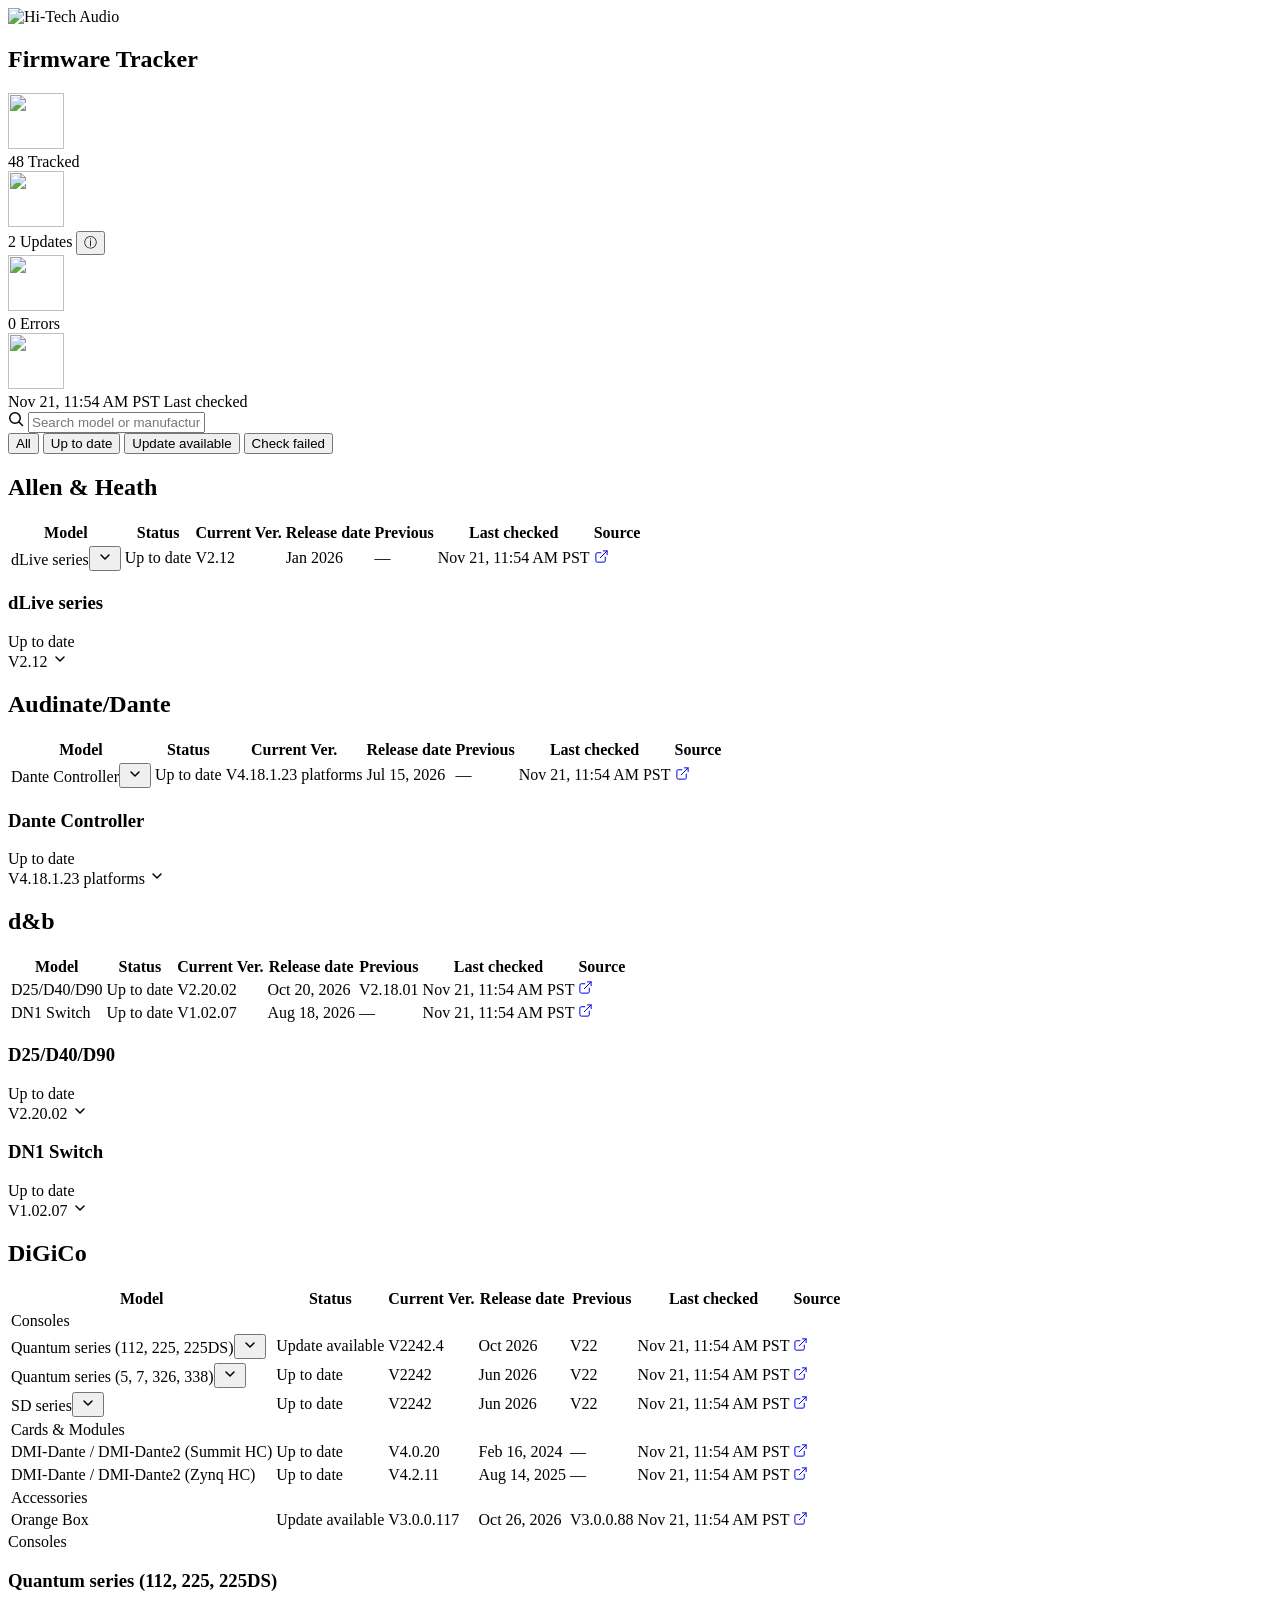
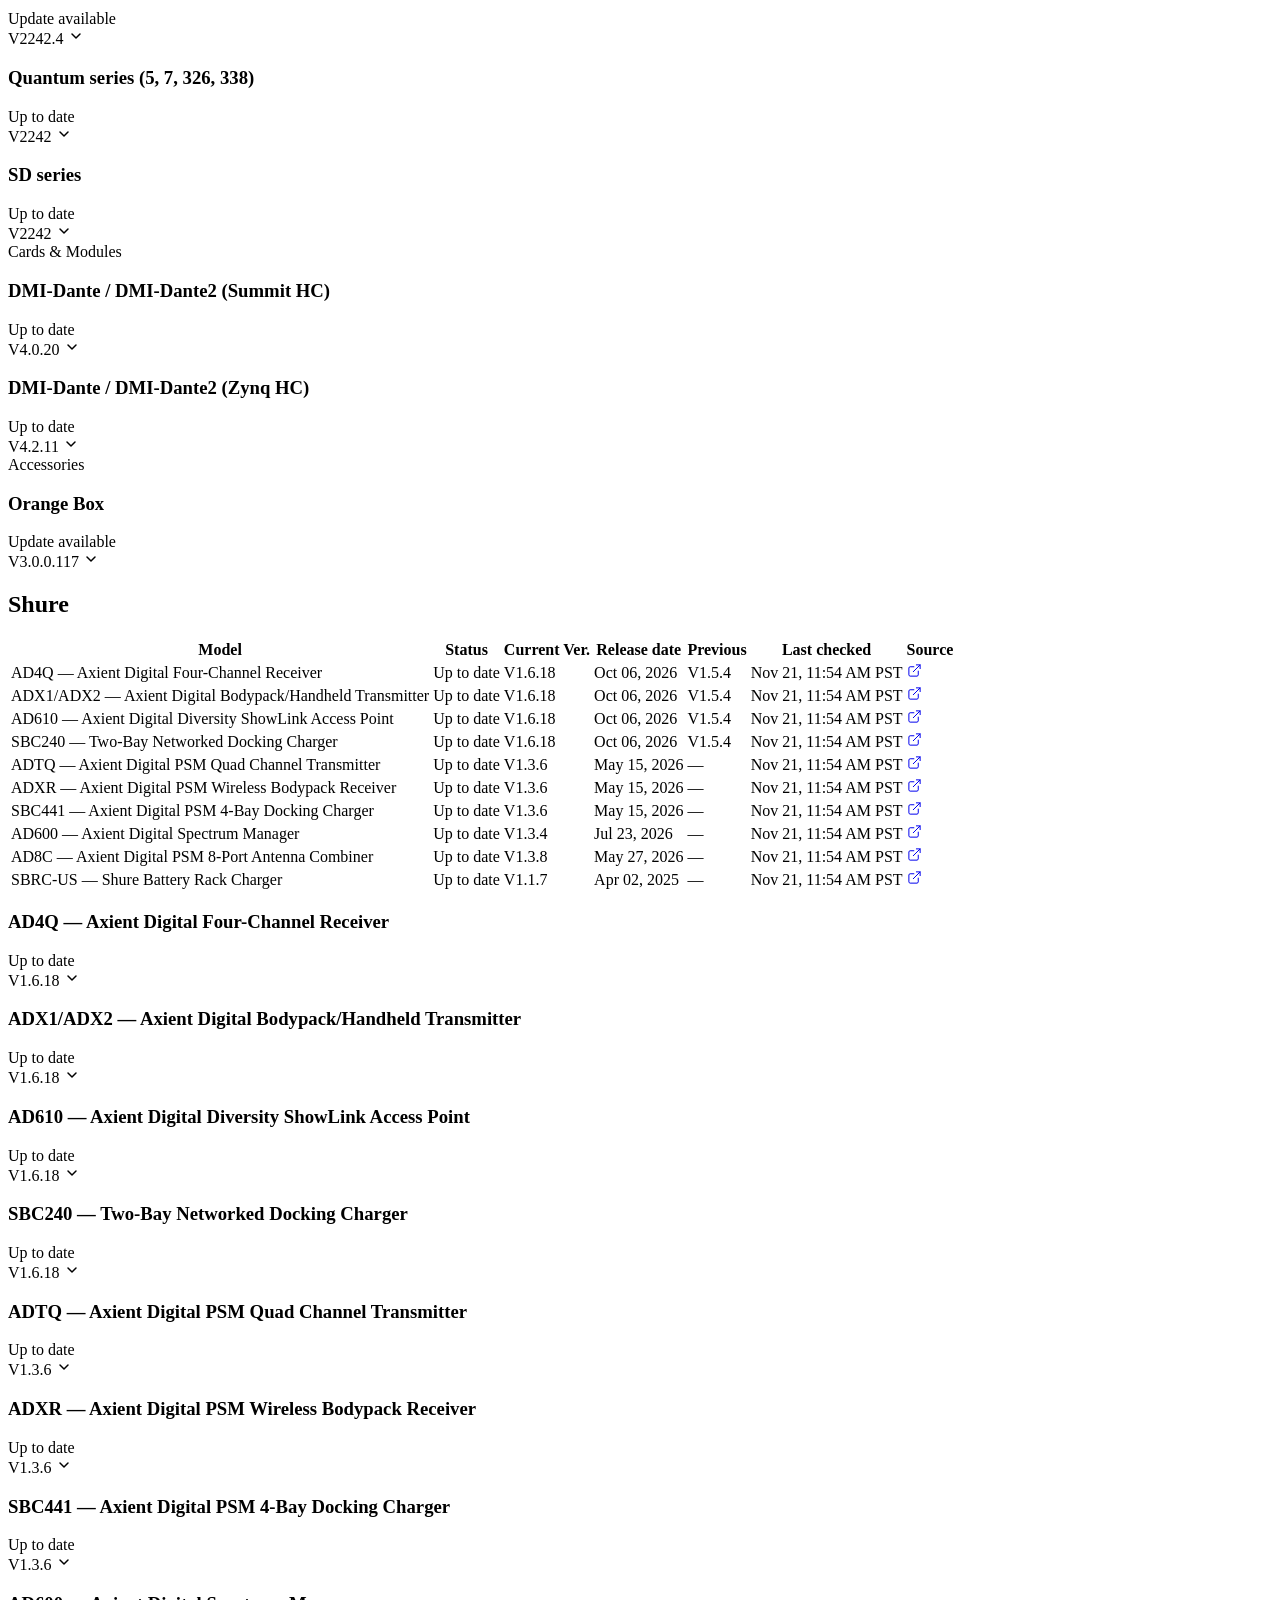
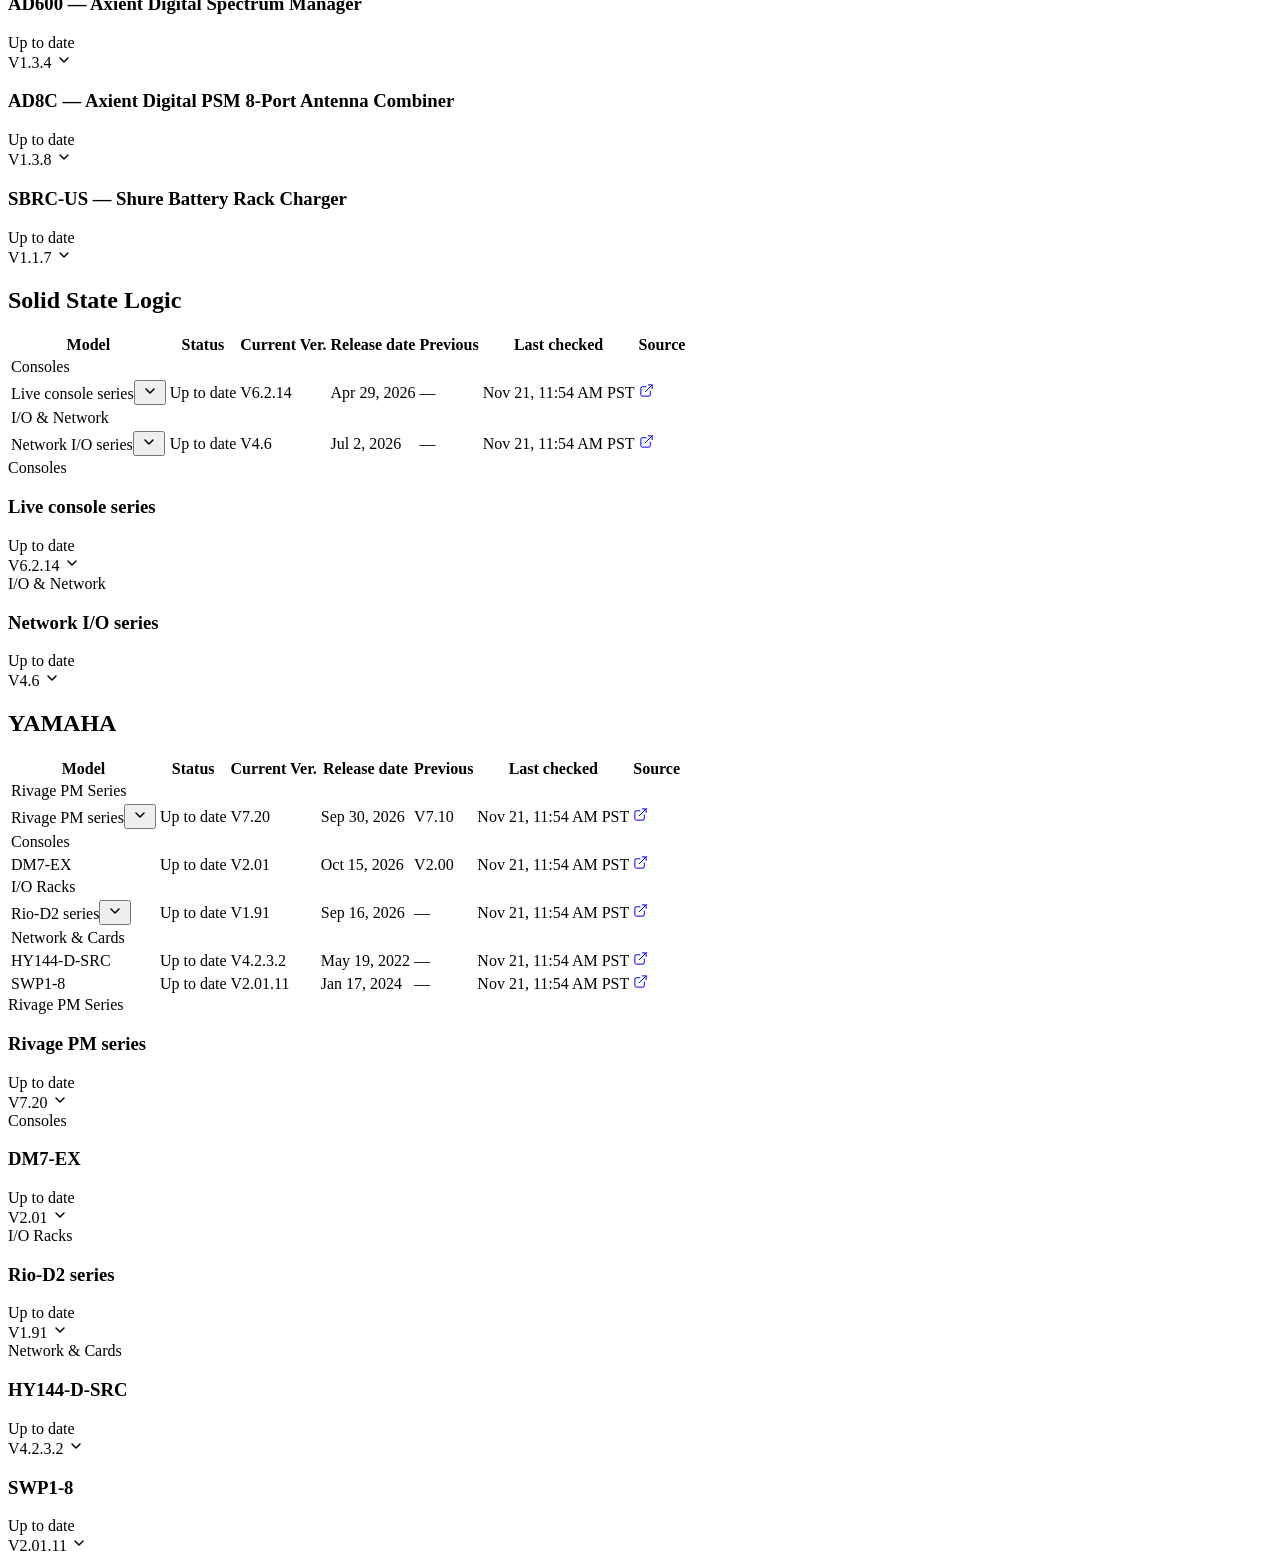
==== commit fc1cb0b4: "Automated firmware check 2026-11-21T19:54:54Z" ====
--- a/public/index.html
+++ b/public/index.html
@@ -16,7 +16,7 @@
 <meta name="apple-mobile-web-app-capable" content="yes">
 <meta name="apple-mobile-web-app-status-bar-style" content="black-translucent">
 <meta name="apple-mobile-web-app-title" content="Firmware">
-<link rel="stylesheet" href="/static/style.css?v=20261120205356">
+<link rel="stylesheet" href="/static/style.css?v=20261121195453">
 </head>
 <body>
 
@@ -24,9 +24,9 @@
 
 
 
-<section class="hero-banner" style="--hero-image: url('/static/img/hero-banner.webp?v=20261120205356');">
+<section class="hero-banner" style="--hero-image: url('/static/img/hero-banner.webp?v=20261121195453');">
   <div class="hero-banner-content">
-    <img class="hero-logo" src="/static/img/hero-logo.png?v=20261120205356" alt="Hi-Tech Audio">
+    <img class="hero-logo" src="/static/img/hero-logo.png?v=20261121195453" alt="Hi-Tech Audio">
     <div class="hero-title-wrap">
       <h1 class="hero-title">Firmware Tracker</h1>
       
@@ -37,7 +37,7 @@
 <section class="stats-panel">
   <div class="stat-row">
     <div class="stat-card">
-      <img class="stat-icon" src="/static/img/stat-tracked.png?v=20261120205356" width="56" height="56" alt="">
+      <img class="stat-icon" src="/static/img/stat-tracked.png?v=20261121195453" width="56" height="56" alt="">
       <div class="stat-text">
         <span class="stat-value">48</span>
         <span class="stat-label">Tracked</span>
@@ -46,7 +46,7 @@
     <div
       class="stat-card stat-alert stat-clickable"
       id="updates-kpi" role="button" tabindex="0" aria-label="Show the 2 rows with an update available">
-      <img class="stat-icon" src="/static/img/stat-updates.png?v=20261120205356" width="56" height="56" alt="">
+      <img class="stat-icon" src="/static/img/stat-updates.png?v=20261121195453" width="56" height="56" alt="">
       <div class="stat-text">
         <span class="stat-value">2</span>
         <span class="stat-label">
@@ -59,17 +59,17 @@
       </div>
     </div>
     <div class="stat-card ">
-      <img class="stat-icon" src="/static/img/stat-errors.png?v=20261120205356" width="56" height="56" alt="">
+      <img class="stat-icon" src="/static/img/stat-errors.png?v=20261121195453" width="56" height="56" alt="">
       <div class="stat-text">
         <span class="stat-value">0</span>
         <span class="stat-label">Errors</span>
       </div>
     </div>
     <div class="stat-card">
-      <img class="stat-icon" src="/static/img/stat-last-checked.png?v=20261120205356" width="56" height="56" alt="">
+      <img class="stat-icon" src="/static/img/stat-last-checked.png?v=20261121195453" width="56" height="56" alt="">
       <div class="stat-text">
         
-        <span class="stat-value stat-value-text" id="last-run" data-utc="2026-11-20T20:53:56.457635" title="Nov 20, 12:53 PM PST">Nov 20, 12:53 PM PST</span>
+        <span class="stat-value stat-value-text" id="last-run" data-utc="2026-11-21T19:54:53.369158" title="Nov 21, 11:54 AM PST">Nov 21, 11:54 AM PST</span>
         <span class="stat-label">Last checked</span>
       </div>
     </div>
@@ -140,7 +140,7 @@
           
         </td>
         <td class="version-cell muted">—</td>
-        <td class="muted time-cell" data-utc="2026-11-20T20:53:19.269157"><span class="time-text">Nov 20, 12:53 PM PST</span></td>
+        <td class="muted time-cell" data-utc="2026-11-21T19:54:15.918344"><span class="time-text">Nov 21, 11:54 AM PST</span></td>
         <td class="source-col">
 <a class="source-link" href="https://www.allen-heath.com/hardware/dlive-series/all-models/resources/" target="_blank" rel="noopener" title="www.allen-heath.com" aria-label="Open source (www.allen-heath.com) in a new tab">
   <svg width="15" height="15" viewBox="0 0 24 24" fill="none" xmlns="http://www.w3.org/2000/svg" aria-hidden="true">
@@ -214,7 +214,7 @@
         </div>
         <div class="card-detail-row">
           <span class="card-detail-label">Last checked</span>
-          <span class="card-detail-value muted time-cell" data-utc="2026-11-20T20:53:19.269157"><span class="time-text">Nov 20, 12:53 PM PST</span></span>
+          <span class="card-detail-value muted time-cell" data-utc="2026-11-21T19:54:15.918344"><span class="time-text">Nov 21, 11:54 AM PST</span></span>
         </div>
         <div class="card-detail-row">
           <span class="card-detail-label">Source</span>
@@ -272,7 +272,7 @@
           
         </td>
         <td class="version-cell muted">—</td>
-        <td class="muted time-cell" data-utc="2026-11-20T20:53:56.457635"><span class="time-text">Nov 20, 12:53 PM PST</span></td>
+        <td class="muted time-cell" data-utc="2026-11-21T19:54:53.369158"><span class="time-text">Nov 21, 11:54 AM PST</span></td>
         <td class="source-col">
 <a class="source-link" href="https://www.getdante.com/resources/software-downloads/" target="_blank" rel="noopener" title="www.getdante.com" aria-label="Open source (www.getdante.com) in a new tab">
   <svg width="15" height="15" viewBox="0 0 24 24" fill="none" xmlns="http://www.w3.org/2000/svg" aria-hidden="true">
@@ -388,7 +388,7 @@
         </div>
         <div class="card-detail-row">
           <span class="card-detail-label">Last checked</span>
-          <span class="card-detail-value muted time-cell" data-utc="2026-11-20T20:53:56.457635"><span class="time-text">Nov 20, 12:53 PM PST</span></span>
+          <span class="card-detail-value muted time-cell" data-utc="2026-11-21T19:54:53.369158"><span class="time-text">Nov 21, 11:54 AM PST</span></span>
         </div>
         <div class="card-detail-row">
           <span class="card-detail-label">Source</span>
@@ -444,7 +444,7 @@
           
         </td>
         <td class="version-cell muted">V2.18.01</td>
-        <td class="muted time-cell" data-utc="2026-11-20T20:53:51.497749"><span class="time-text">Nov 20, 12:53 PM PST</span></td>
+        <td class="muted time-cell" data-utc="2026-11-21T19:54:48.087390"><span class="time-text">Nov 21, 11:54 AM PST</span></td>
         <td class="source-col">
 <a class="source-link" href="https://www.dbaudio.com/global/en/service-and-support/downloads/?searchTerm=D40%2520Firmware%2520Release%2520notes" target="_blank" rel="noopener" title="www.dbaudio.com" aria-label="Open source (www.dbaudio.com) in a new tab">
   <svg width="15" height="15" viewBox="0 0 24 24" fill="none" xmlns="http://www.w3.org/2000/svg" aria-hidden="true">
@@ -479,7 +479,7 @@
           
         </td>
         <td class="version-cell muted">—</td>
-        <td class="muted time-cell" data-utc="2026-11-20T20:53:51.497982"><span class="time-text">Nov 20, 12:53 PM PST</span></td>
+        <td class="muted time-cell" data-utc="2026-11-21T19:54:48.087578"><span class="time-text">Nov 21, 11:54 AM PST</span></td>
         <td class="source-col">
 <a class="source-link" href="https://www.dbaudio.com/global/en/service-and-support/downloads/?searchTerm=DN1%2520Firmware%2520Release%2520notes" target="_blank" rel="noopener" title="www.dbaudio.com" aria-label="Open source (www.dbaudio.com) in a new tab">
   <svg width="15" height="15" viewBox="0 0 24 24" fill="none" xmlns="http://www.w3.org/2000/svg" aria-hidden="true">
@@ -541,7 +541,7 @@
         </div>
         <div class="card-detail-row">
           <span class="card-detail-label">Last checked</span>
-          <span class="card-detail-value muted time-cell" data-utc="2026-11-20T20:53:51.497749"><span class="time-text">Nov 20, 12:53 PM PST</span></span>
+          <span class="card-detail-value muted time-cell" data-utc="2026-11-21T19:54:48.087390"><span class="time-text">Nov 21, 11:54 AM PST</span></span>
         </div>
         <div class="card-detail-row">
           <span class="card-detail-label">Source</span>
@@ -587,7 +587,7 @@
         </div>
         <div class="card-detail-row">
           <span class="card-detail-label">Last checked</span>
-          <span class="card-detail-value muted time-cell" data-utc="2026-11-20T20:53:51.497982"><span class="time-text">Nov 20, 12:53 PM PST</span></span>
+          <span class="card-detail-value muted time-cell" data-utc="2026-11-21T19:54:48.087578"><span class="time-text">Nov 21, 11:54 AM PST</span></span>
         </div>
         <div class="card-detail-row">
           <span class="card-detail-label">Source</span>
@@ -647,7 +647,7 @@
           
         </td>
         <td class="version-cell muted">V22</td>
-        <td class="muted time-cell" data-utc="2026-11-20T20:53:04.477112"><span class="time-text">Nov 20, 12:53 PM PST</span></td>
+        <td class="muted time-cell" data-utc="2026-11-21T19:54:04.677871"><span class="time-text">Nov 21, 11:54 AM PST</span></td>
         <td class="source-col">
 <a class="source-link" href="https://support.digico.biz/hc/en-gb/articles/52664394111889-Version-22-Quantum-Software" target="_blank" rel="noopener" title="support.digico.biz" aria-label="Open source (support.digico.biz) in a new tab">
   <svg width="15" height="15" viewBox="0 0 24 24" fill="none" xmlns="http://www.w3.org/2000/svg" aria-hidden="true">
@@ -692,7 +692,7 @@
           
         </td>
         <td class="version-cell muted">V22</td>
-        <td class="muted time-cell" data-utc="2026-11-20T20:53:04.477052"><span class="time-text">Nov 20, 12:53 PM PST</span></td>
+        <td class="muted time-cell" data-utc="2026-11-21T19:54:04.677814"><span class="time-text">Nov 21, 11:54 AM PST</span></td>
         <td class="source-col">
 <a class="source-link" href="https://support.digico.biz/hc/en-gb/articles/52664394111889-Version-22-Quantum-Software" target="_blank" rel="noopener" title="support.digico.biz" aria-label="Open source (support.digico.biz) in a new tab">
   <svg width="15" height="15" viewBox="0 0 24 24" fill="none" xmlns="http://www.w3.org/2000/svg" aria-hidden="true">
@@ -737,7 +737,7 @@
           
         </td>
         <td class="version-cell muted">V22</td>
-        <td class="muted time-cell" data-utc="2026-11-20T20:53:04.477177"><span class="time-text">Nov 20, 12:53 PM PST</span></td>
+        <td class="muted time-cell" data-utc="2026-11-21T19:54:04.677930"><span class="time-text">Nov 21, 11:54 AM PST</span></td>
         <td class="source-col">
 <a class="source-link" href="https://support.digico.biz/hc/en-gb/articles/52664429792529-Version-22-SD-Software" target="_blank" rel="noopener" title="support.digico.biz" aria-label="Open source (support.digico.biz) in a new tab">
   <svg width="15" height="15" viewBox="0 0 24 24" fill="none" xmlns="http://www.w3.org/2000/svg" aria-hidden="true">
@@ -785,7 +785,7 @@
           
         </td>
         <td class="version-cell muted">—</td>
-        <td class="muted time-cell" data-utc="2026-11-20T20:53:04.477262"><span class="time-text">Nov 20, 12:53 PM PST</span></td>
+        <td class="muted time-cell" data-utc="2026-11-21T19:54:04.678015"><span class="time-text">Nov 21, 11:54 AM PST</span></td>
         <td class="source-col">
 <a class="source-link" href="https://support.digico.biz/hc/en-gb/articles/22606507471121-DMI-Dante-64-96-Summit-HC-Firmware-4-0-20-4-0-10-3-Update-Instructions" target="_blank" rel="noopener" title="support.digico.biz" aria-label="Open source (support.digico.biz) in a new tab">
   <svg width="15" height="15" viewBox="0 0 24 24" fill="none" xmlns="http://www.w3.org/2000/svg" aria-hidden="true">
@@ -820,7 +820,7 @@
           
         </td>
         <td class="version-cell muted">—</td>
-        <td class="muted time-cell" data-utc="2026-11-20T20:53:04.477236"><span class="time-text">Nov 20, 12:53 PM PST</span></td>
+        <td class="muted time-cell" data-utc="2026-11-21T19:54:04.677988"><span class="time-text">Nov 21, 11:54 AM PST</span></td>
         <td class="source-col">
 <a class="source-link" href="https://support.digico.biz/hc/en-gb/articles/38090284286737-DMI-Dante64-96-with-IP-Zynq-HC-Upgrading-firmware-to-v4-2-11" target="_blank" rel="noopener" title="support.digico.biz" aria-label="Open source (support.digico.biz) in a new tab">
   <svg width="15" height="15" viewBox="0 0 24 24" fill="none" xmlns="http://www.w3.org/2000/svg" aria-hidden="true">
@@ -860,7 +860,7 @@
           
         </td>
         <td class="version-cell muted">V3.0.0.88</td>
-        <td class="muted time-cell" data-utc="2026-11-20T20:53:04.477208"><span class="time-text">Nov 20, 12:53 PM PST</span></td>
+        <td class="muted time-cell" data-utc="2026-11-21T19:54:04.677961"><span class="time-text">Nov 21, 11:54 AM PST</span></td>
         <td class="source-col">
 <a class="source-link" href="https://support.digico.biz/hc/en-gb/articles/52316368465041-Orange-Box-Controller-V3-0-0-117" target="_blank" rel="noopener" title="support.digico.biz" aria-label="Open source (support.digico.biz) in a new tab">
   <svg width="15" height="15" viewBox="0 0 24 24" fill="none" xmlns="http://www.w3.org/2000/svg" aria-hidden="true">
@@ -928,7 +928,7 @@
         </div>
         <div class="card-detail-row">
           <span class="card-detail-label">Last checked</span>
-          <span class="card-detail-value muted time-cell" data-utc="2026-11-20T20:53:04.477112"><span class="time-text">Nov 20, 12:53 PM PST</span></span>
+          <span class="card-detail-value muted time-cell" data-utc="2026-11-21T19:54:04.677871"><span class="time-text">Nov 21, 11:54 AM PST</span></span>
         </div>
         <div class="card-detail-row">
           <span class="card-detail-label">Source</span>
@@ -978,7 +978,7 @@
         </div>
         <div class="card-detail-row">
           <span class="card-detail-label">Last checked</span>
-          <span class="card-detail-value muted time-cell" data-utc="2026-11-20T20:53:04.477052"><span class="time-text">Nov 20, 12:53 PM PST</span></span>
+          <span class="card-detail-value muted time-cell" data-utc="2026-11-21T19:54:04.677814"><span class="time-text">Nov 21, 11:54 AM PST</span></span>
         </div>
         <div class="card-detail-row">
           <span class="card-detail-label">Source</span>
@@ -1028,7 +1028,7 @@
         </div>
         <div class="card-detail-row">
           <span class="card-detail-label">Last checked</span>
-          <span class="card-detail-value muted time-cell" data-utc="2026-11-20T20:53:04.477177"><span class="time-text">Nov 20, 12:53 PM PST</span></span>
+          <span class="card-detail-value muted time-cell" data-utc="2026-11-21T19:54:04.677930"><span class="time-text">Nov 21, 11:54 AM PST</span></span>
         </div>
         <div class="card-detail-row">
           <span class="card-detail-label">Source</span>
@@ -1079,7 +1079,7 @@
         </div>
         <div class="card-detail-row">
           <span class="card-detail-label">Last checked</span>
-          <span class="card-detail-value muted time-cell" data-utc="2026-11-20T20:53:04.477262"><span class="time-text">Nov 20, 12:53 PM PST</span></span>
+          <span class="card-detail-value muted time-cell" data-utc="2026-11-21T19:54:04.678015"><span class="time-text">Nov 21, 11:54 AM PST</span></span>
         </div>
         <div class="card-detail-row">
           <span class="card-detail-label">Source</span>
@@ -1125,7 +1125,7 @@
         </div>
         <div class="card-detail-row">
           <span class="card-detail-label">Last checked</span>
-          <span class="card-detail-value muted time-cell" data-utc="2026-11-20T20:53:04.477236"><span class="time-text">Nov 20, 12:53 PM PST</span></span>
+          <span class="card-detail-value muted time-cell" data-utc="2026-11-21T19:54:04.677988"><span class="time-text">Nov 21, 11:54 AM PST</span></span>
         </div>
         <div class="card-detail-row">
           <span class="card-detail-label">Source</span>
@@ -1176,7 +1176,7 @@
         </div>
         <div class="card-detail-row">
           <span class="card-detail-label">Last checked</span>
-          <span class="card-detail-value muted time-cell" data-utc="2026-11-20T20:53:04.477208"><span class="time-text">Nov 20, 12:53 PM PST</span></span>
+          <span class="card-detail-value muted time-cell" data-utc="2026-11-21T19:54:04.677961"><span class="time-text">Nov 21, 11:54 AM PST</span></span>
         </div>
         <div class="card-detail-row">
           <span class="card-detail-label">Source</span>
@@ -1232,7 +1232,7 @@
           
         </td>
         <td class="version-cell muted">V1.5.4</td>
-        <td class="muted time-cell" data-utc="2026-11-20T20:53:44.406056"><span class="time-text">Nov 20, 12:53 PM PST</span></td>
+        <td class="muted time-cell" data-utc="2026-11-21T19:54:41.030209"><span class="time-text">Nov 21, 11:54 AM PST</span></td>
         <td class="source-col">
 <a class="source-link" href="https://www.shure.com/en-US/support/downloads/software-firmware-archive?q=AD4Q&amp;size=n_10_n&amp;sort-field=versionreleasedate&amp;sort-direction=desc" target="_blank" rel="noopener" title="www.shure.com" aria-label="Open source (www.shure.com) in a new tab">
   <svg width="15" height="15" viewBox="0 0 24 24" fill="none" xmlns="http://www.w3.org/2000/svg" aria-hidden="true">
@@ -1267,7 +1267,7 @@
           
         </td>
         <td class="version-cell muted">V1.5.4</td>
-        <td class="muted time-cell" data-utc="2026-11-20T20:53:44.406323"><span class="time-text">Nov 20, 12:53 PM PST</span></td>
+        <td class="muted time-cell" data-utc="2026-11-21T19:54:41.030477"><span class="time-text">Nov 21, 11:54 AM PST</span></td>
         <td class="source-col">
 <a class="source-link" href="https://www.shure.com/en-US/support/downloads/software-firmware-archive?q=AD1+AD2+ADX1+ADX2+transmitters&amp;size=n_10_n&amp;sort-field=versionreleasedate&amp;sort-direction=desc" target="_blank" rel="noopener" title="www.shure.com" aria-label="Open source (www.shure.com) in a new tab">
   <svg width="15" height="15" viewBox="0 0 24 24" fill="none" xmlns="http://www.w3.org/2000/svg" aria-hidden="true">
@@ -1302,7 +1302,7 @@
           
         </td>
         <td class="version-cell muted">V1.5.4</td>
-        <td class="muted time-cell" data-utc="2026-11-20T20:53:44.406225"><span class="time-text">Nov 20, 12:53 PM PST</span></td>
+        <td class="muted time-cell" data-utc="2026-11-21T19:54:41.030378"><span class="time-text">Nov 21, 11:54 AM PST</span></td>
         <td class="source-col">
 <a class="source-link" href="https://www.shure.com/en-US/support/downloads/software-firmware-archive?q=AD610&amp;size=n_10_n&amp;sort-field=versionreleasedate&amp;sort-direction=desc" target="_blank" rel="noopener" title="www.shure.com" aria-label="Open source (www.shure.com) in a new tab">
   <svg width="15" height="15" viewBox="0 0 24 24" fill="none" xmlns="http://www.w3.org/2000/svg" aria-hidden="true">
@@ -1337,7 +1337,7 @@
           
         </td>
         <td class="version-cell muted">V1.5.4</td>
-        <td class="muted time-cell" data-utc="2026-11-20T20:53:44.406383"><span class="time-text">Nov 20, 12:53 PM PST</span></td>
+        <td class="muted time-cell" data-utc="2026-11-21T19:54:41.030539"><span class="time-text">Nov 21, 11:54 AM PST</span></td>
         <td class="source-col">
 <a class="source-link" href="https://www.shure.com/en-US/support/downloads/software-firmware-archive?q=SBC240&amp;size=n_10_n&amp;sort-field=versionreleasedate&amp;sort-direction=desc" target="_blank" rel="noopener" title="www.shure.com" aria-label="Open source (www.shure.com) in a new tab">
   <svg width="15" height="15" viewBox="0 0 24 24" fill="none" xmlns="http://www.w3.org/2000/svg" aria-hidden="true">
@@ -1372,7 +1372,7 @@
           
         </td>
         <td class="version-cell muted">—</td>
-        <td class="muted time-cell" data-utc="2026-11-20T20:53:44.406291"><span class="time-text">Nov 20, 12:53 PM PST</span></td>
+        <td class="muted time-cell" data-utc="2026-11-21T19:54:41.030446"><span class="time-text">Nov 21, 11:54 AM PST</span></td>
         <td class="source-col">
 <a class="source-link" href="https://www.shure.com/en-US/support/downloads/software-firmware-archive?q=ADTQ&amp;size=n_10_n&amp;sort-field=versionreleasedate&amp;sort-direction=desc" target="_blank" rel="noopener" title="www.shure.com" aria-label="Open source (www.shure.com) in a new tab">
   <svg width="15" height="15" viewBox="0 0 24 24" fill="none" xmlns="http://www.w3.org/2000/svg" aria-hidden="true">
@@ -1407,7 +1407,7 @@
           
         </td>
         <td class="version-cell muted">—</td>
-        <td class="muted time-cell" data-utc="2026-11-20T20:53:44.406352"><span class="time-text">Nov 20, 12:53 PM PST</span></td>
+        <td class="muted time-cell" data-utc="2026-11-21T19:54:41.030508"><span class="time-text">Nov 21, 11:54 AM PST</span></td>
         <td class="source-col">
 <a class="source-link" href="https://www.shure.com/en-US/support/downloads/software-firmware-archive?q=ADXR&amp;size=n_10_n&amp;sort-field=versionreleasedate&amp;sort-direction=desc" target="_blank" rel="noopener" title="www.shure.com" aria-label="Open source (www.shure.com) in a new tab">
   <svg width="15" height="15" viewBox="0 0 24 24" fill="none" xmlns="http://www.w3.org/2000/svg" aria-hidden="true">
@@ -1442,7 +1442,7 @@
           
         </td>
         <td class="version-cell muted">—</td>
-        <td class="muted time-cell" data-utc="2026-11-20T20:53:44.406446"><span class="time-text">Nov 20, 12:53 PM PST</span></td>
+        <td class="muted time-cell" data-utc="2026-11-21T19:54:41.030569"><span class="time-text">Nov 21, 11:54 AM PST</span></td>
         <td class="source-col">
 <a class="source-link" href="https://www.shure.com/en-US/support/downloads/software-firmware-archive?q=SBC441&amp;size=n_10_n&amp;sort-field=versionreleasedate&amp;sort-direction=desc" target="_blank" rel="noopener" title="www.shure.com" aria-label="Open source (www.shure.com) in a new tab">
   <svg width="15" height="15" viewBox="0 0 24 24" fill="none" xmlns="http://www.w3.org/2000/svg" aria-hidden="true">
@@ -1477,7 +1477,7 @@
           
         </td>
         <td class="version-cell muted">—</td>
-        <td class="muted time-cell" data-utc="2026-11-20T20:53:44.406184"><span class="time-text">Nov 20, 12:53 PM PST</span></td>
+        <td class="muted time-cell" data-utc="2026-11-21T19:54:41.030336"><span class="time-text">Nov 21, 11:54 AM PST</span></td>
         <td class="source-col">
 <a class="source-link" href="https://www.shure.com/en-US/support/downloads/software-firmware-archive?q=AD600&amp;size=n_10_n&amp;sort-field=versionreleasedate&amp;sort-direction=desc" target="_blank" rel="noopener" title="www.shure.com" aria-label="Open source (www.shure.com) in a new tab">
   <svg width="15" height="15" viewBox="0 0 24 24" fill="none" xmlns="http://www.w3.org/2000/svg" aria-hidden="true">
@@ -1512,7 +1512,7 @@
           
         </td>
         <td class="version-cell muted">—</td>
-        <td class="muted time-cell" data-utc="2026-11-20T20:53:44.406260"><span class="time-text">Nov 20, 12:53 PM PST</span></td>
+        <td class="muted time-cell" data-utc="2026-11-21T19:54:41.030414"><span class="time-text">Nov 21, 11:54 AM PST</span></td>
         <td class="source-col">
 <a class="source-link" href="https://www.shure.com/en-US/support/downloads/software-firmware-archive?q=AD8C&amp;size=n_10_n&amp;sort-field=versionreleasedate&amp;sort-direction=desc" target="_blank" rel="noopener" title="www.shure.com" aria-label="Open source (www.shure.com) in a new tab">
   <svg width="15" height="15" viewBox="0 0 24 24" fill="none" xmlns="http://www.w3.org/2000/svg" aria-hidden="true">
@@ -1547,7 +1547,7 @@
           
         </td>
         <td class="version-cell muted">—</td>
-        <td class="muted time-cell" data-utc="2026-11-20T20:53:44.406481"><span class="time-text">Nov 20, 12:53 PM PST</span></td>
+        <td class="muted time-cell" data-utc="2026-11-21T19:54:41.030602"><span class="time-text">Nov 21, 11:54 AM PST</span></td>
         <td class="source-col">
 <a class="source-link" href="https://www.shure.com/en-US/support/downloads/software-firmware-archive?q=SBRC&amp;size=n_10_n&amp;sort-field=versionreleasedate&amp;sort-direction=desc" target="_blank" rel="noopener" title="www.shure.com" aria-label="Open source (www.shure.com) in a new tab">
   <svg width="15" height="15" viewBox="0 0 24 24" fill="none" xmlns="http://www.w3.org/2000/svg" aria-hidden="true">
@@ -1609,7 +1609,7 @@
         </div>
         <div class="card-detail-row">
           <span class="card-detail-label">Last checked</span>
-          <span class="card-detail-value muted time-cell" data-utc="2026-11-20T20:53:44.406056"><span class="time-text">Nov 20, 12:53 PM PST</span></span>
+          <span class="card-detail-value muted time-cell" data-utc="2026-11-21T19:54:41.030209"><span class="time-text">Nov 21, 11:54 AM PST</span></span>
         </div>
         <div class="card-detail-row">
           <span class="card-detail-label">Source</span>
@@ -1655,7 +1655,7 @@
         </div>
         <div class="card-detail-row">
           <span class="card-detail-label">Last checked</span>
-          <span class="card-detail-value muted time-cell" data-utc="2026-11-20T20:53:44.406323"><span class="time-text">Nov 20, 12:53 PM PST</span></span>
+          <span class="card-detail-value muted time-cell" data-utc="2026-11-21T19:54:41.030477"><span class="time-text">Nov 21, 11:54 AM PST</span></span>
         </div>
         <div class="card-detail-row">
           <span class="card-detail-label">Source</span>
@@ -1701,7 +1701,7 @@
         </div>
         <div class="card-detail-row">
           <span class="card-detail-label">Last checked</span>
-          <span class="card-detail-value muted time-cell" data-utc="2026-11-20T20:53:44.406225"><span class="time-text">Nov 20, 12:53 PM PST</span></span>
+          <span class="card-detail-value muted time-cell" data-utc="2026-11-21T19:54:41.030378"><span class="time-text">Nov 21, 11:54 AM PST</span></span>
         </div>
         <div class="card-detail-row">
           <span class="card-detail-label">Source</span>
@@ -1747,7 +1747,7 @@
         </div>
         <div class="card-detail-row">
           <span class="card-detail-label">Last checked</span>
-          <span class="card-detail-value muted time-cell" data-utc="2026-11-20T20:53:44.406383"><span class="time-text">Nov 20, 12:53 PM PST</span></span>
+          <span class="card-detail-value muted time-cell" data-utc="2026-11-21T19:54:41.030539"><span class="time-text">Nov 21, 11:54 AM PST</span></span>
         </div>
         <div class="card-detail-row">
           <span class="card-detail-label">Source</span>
@@ -1793,7 +1793,7 @@
         </div>
         <div class="card-detail-row">
           <span class="card-detail-label">Last checked</span>
-          <span class="card-detail-value muted time-cell" data-utc="2026-11-20T20:53:44.406291"><span class="time-text">Nov 20, 12:53 PM PST</span></span>
+          <span class="card-detail-value muted time-cell" data-utc="2026-11-21T19:54:41.030446"><span class="time-text">Nov 21, 11:54 AM PST</span></span>
         </div>
         <div class="card-detail-row">
           <span class="card-detail-label">Source</span>
@@ -1839,7 +1839,7 @@
         </div>
         <div class="card-detail-row">
           <span class="card-detail-label">Last checked</span>
-          <span class="card-detail-value muted time-cell" data-utc="2026-11-20T20:53:44.406352"><span class="time-text">Nov 20, 12:53 PM PST</span></span>
+          <span class="card-detail-value muted time-cell" data-utc="2026-11-21T19:54:41.030508"><span class="time-text">Nov 21, 11:54 AM PST</span></span>
         </div>
         <div class="card-detail-row">
           <span class="card-detail-label">Source</span>
@@ -1885,7 +1885,7 @@
         </div>
         <div class="card-detail-row">
           <span class="card-detail-label">Last checked</span>
-          <span class="card-detail-value muted time-cell" data-utc="2026-11-20T20:53:44.406446"><span class="time-text">Nov 20, 12:53 PM PST</span></span>
+          <span class="card-detail-value muted time-cell" data-utc="2026-11-21T19:54:41.030569"><span class="time-text">Nov 21, 11:54 AM PST</span></span>
         </div>
         <div class="card-detail-row">
           <span class="card-detail-label">Source</span>
@@ -1931,7 +1931,7 @@
         </div>
         <div class="card-detail-row">
           <span class="card-detail-label">Last checked</span>
-          <span class="card-detail-value muted time-cell" data-utc="2026-11-20T20:53:44.406184"><span class="time-text">Nov 20, 12:53 PM PST</span></span>
+          <span class="card-detail-value muted time-cell" data-utc="2026-11-21T19:54:41.030336"><span class="time-text">Nov 21, 11:54 AM PST</span></span>
         </div>
         <div class="card-detail-row">
           <span class="card-detail-label">Source</span>
@@ -1977,7 +1977,7 @@
         </div>
         <div class="card-detail-row">
           <span class="card-detail-label">Last checked</span>
-          <span class="card-detail-value muted time-cell" data-utc="2026-11-20T20:53:44.406260"><span class="time-text">Nov 20, 12:53 PM PST</span></span>
+          <span class="card-detail-value muted time-cell" data-utc="2026-11-21T19:54:41.030414"><span class="time-text">Nov 21, 11:54 AM PST</span></span>
         </div>
         <div class="card-detail-row">
           <span class="card-detail-label">Source</span>
@@ -2023,7 +2023,7 @@
         </div>
         <div class="card-detail-row">
           <span class="card-detail-label">Last checked</span>
-          <span class="card-detail-value muted time-cell" data-utc="2026-11-20T20:53:44.406481"><span class="time-text">Nov 20, 12:53 PM PST</span></span>
+          <span class="card-detail-value muted time-cell" data-utc="2026-11-21T19:54:41.030602"><span class="time-text">Nov 21, 11:54 AM PST</span></span>
         </div>
         <div class="card-detail-row">
           <span class="card-detail-label">Source</span>
@@ -2083,7 +2083,7 @@
           
         </td>
         <td class="version-cell muted">—</td>
-        <td class="muted time-cell" data-utc="2026-11-20T20:53:17.566666"><span class="time-text">Nov 20, 12:53 PM PST</span></td>
+        <td class="muted time-cell" data-utc="2026-11-21T19:54:14.301534"><span class="time-text">Nov 21, 11:54 AM PST</span></td>
         <td class="source-col">
 <a class="source-link" href="https://support.solidstatelogic.com/hc/en-gb/articles/4455968923293-Live-SOLSA-Downloads" target="_blank" rel="noopener" title="support.solidstatelogic.com" aria-label="Open source (support.solidstatelogic.com) in a new tab">
   <svg width="15" height="15" viewBox="0 0 24 24" fill="none" xmlns="http://www.w3.org/2000/svg" aria-hidden="true">
@@ -2133,7 +2133,7 @@
           
         </td>
         <td class="version-cell muted">—</td>
-        <td class="muted time-cell" data-utc="2026-11-20T20:53:17.566722"><span class="time-text">Nov 20, 12:53 PM PST</span></td>
+        <td class="muted time-cell" data-utc="2026-11-21T19:54:14.301594"><span class="time-text">Nov 21, 11:54 AM PST</span></td>
         <td class="source-col">
 <a class="source-link" href="https://support.solidstatelogic.com/hc/en-gb/articles/4405815205021-Network-I-O-Downloads" target="_blank" rel="noopener" title="support.solidstatelogic.com" aria-label="Open source (support.solidstatelogic.com) in a new tab">
   <svg width="15" height="15" viewBox="0 0 24 24" fill="none" xmlns="http://www.w3.org/2000/svg" aria-hidden="true">
@@ -2209,7 +2209,7 @@
         </div>
         <div class="card-detail-row">
           <span class="card-detail-label">Last checked</span>
-          <span class="card-detail-value muted time-cell" data-utc="2026-11-20T20:53:17.566666"><span class="time-text">Nov 20, 12:53 PM PST</span></span>
+          <span class="card-detail-value muted time-cell" data-utc="2026-11-21T19:54:14.301534"><span class="time-text">Nov 21, 11:54 AM PST</span></span>
         </div>
         <div class="card-detail-row">
           <span class="card-detail-label">Source</span>
@@ -2264,7 +2264,7 @@
         </div>
         <div class="card-detail-row">
           <span class="card-detail-label">Last checked</span>
-          <span class="card-detail-value muted time-cell" data-utc="2026-11-20T20:53:17.566722"><span class="time-text">Nov 20, 12:53 PM PST</span></span>
+          <span class="card-detail-value muted time-cell" data-utc="2026-11-21T19:54:14.301594"><span class="time-text">Nov 21, 11:54 AM PST</span></span>
         </div>
         <div class="card-detail-row">
           <span class="card-detail-label">Source</span>
@@ -2324,7 +2324,7 @@
           
         </td>
         <td class="version-cell muted">V7.10</td>
-        <td class="muted time-cell" data-utc="2026-11-20T20:53:16.829283"><span class="time-text">Nov 20, 12:53 PM PST</span></td>
+        <td class="muted time-cell" data-utc="2026-11-21T19:54:13.532187"><span class="time-text">Nov 21, 11:54 AM PST</span></td>
         <td class="source-col">
 <a class="source-link" href="https://usa.yamaha.com/support/updates/rivage-pm-firm.html" target="_blank" rel="noopener" title="usa.yamaha.com" aria-label="Open source (usa.yamaha.com) in a new tab">
   <svg width="15" height="15" viewBox="0 0 24 24" fill="none" xmlns="http://www.w3.org/2000/svg" aria-hidden="true">
@@ -2372,7 +2372,7 @@
           
         </td>
         <td class="version-cell muted">V2.00</td>
-        <td class="muted time-cell" data-utc="2026-11-20T20:53:16.829249"><span class="time-text">Nov 20, 12:53 PM PST</span></td>
+        <td class="muted time-cell" data-utc="2026-11-21T19:54:13.532155"><span class="time-text">Nov 21, 11:54 AM PST</span></td>
         <td class="source-col">
 <a class="source-link" href="https://usa.yamaha.com/support/updates/dm7-firm.html" target="_blank" rel="noopener" title="usa.yamaha.com" aria-label="Open source (usa.yamaha.com) in a new tab">
   <svg width="15" height="15" viewBox="0 0 24 24" fill="none" xmlns="http://www.w3.org/2000/svg" aria-hidden="true">
@@ -2414,7 +2414,7 @@
           
         </td>
         <td class="version-cell muted">—</td>
-        <td class="muted time-cell" data-utc="2026-11-20T20:53:16.829519"><span class="time-text">Nov 20, 12:53 PM PST</span></td>
+        <td class="muted time-cell" data-utc="2026-11-21T19:54:13.532371"><span class="time-text">Nov 21, 11:54 AM PST</span></td>
         <td class="source-col">
 <a class="source-link" href="https://usa.yamaha.com/support/updates/rio1608-d2-firm.html" target="_blank" rel="noopener" title="usa.yamaha.com" aria-label="Open source (usa.yamaha.com) in a new tab">
   <svg width="15" height="15" viewBox="0 0 24 24" fill="none" xmlns="http://www.w3.org/2000/svg" aria-hidden="true">
@@ -2462,7 +2462,7 @@
           
         </td>
         <td class="version-cell muted">—</td>
-        <td class="muted time-cell" data-utc="2026-11-20T20:53:16.829577"><span class="time-text">Nov 20, 12:53 PM PST</span></td>
+        <td class="muted time-cell" data-utc="2026-11-21T19:54:13.532430"><span class="time-text">Nov 21, 11:54 AM PST</span></td>
         <td class="source-col">
 <a class="source-link" href="https://usa.yamaha.com/support/updates/hy144-d-src-firm.html" target="_blank" rel="noopener" title="usa.yamaha.com" aria-label="Open source (usa.yamaha.com) in a new tab">
   <svg width="15" height="15" viewBox="0 0 24 24" fill="none" xmlns="http://www.w3.org/2000/svg" aria-hidden="true">
@@ -2497,7 +2497,7 @@
           
         </td>
         <td class="version-cell muted">—</td>
-        <td class="muted time-cell" data-utc="2026-11-20T20:53:16.829549"><span class="time-text">Nov 20, 12:53 PM PST</span></td>
+        <td class="muted time-cell" data-utc="2026-11-21T19:54:13.532401"><span class="time-text">Nov 21, 11:54 AM PST</span></td>
         <td class="source-col">
 <a class="source-link" href="https://usa.yamaha.com/support/updates/swp1-firm.html" target="_blank" rel="noopener" title="usa.yamaha.com" aria-label="Open source (usa.yamaha.com) in a new tab">
   <svg width="15" height="15" viewBox="0 0 24 24" fill="none" xmlns="http://www.w3.org/2000/svg" aria-hidden="true">
@@ -2565,7 +2565,7 @@
         </div>
         <div class="card-detail-row">
           <span class="card-detail-label">Last checked</span>
-          <span class="card-detail-value muted time-cell" data-utc="2026-11-20T20:53:16.829283"><span class="time-text">Nov 20, 12:53 PM PST</span></span>
+          <span class="card-detail-value muted time-cell" data-utc="2026-11-21T19:54:13.532187"><span class="time-text">Nov 21, 11:54 AM PST</span></span>
         </div>
         <div class="card-detail-row">
           <span class="card-detail-label">Source</span>
@@ -2616,7 +2616,7 @@
         </div>
         <div class="card-detail-row">
           <span class="card-detail-label">Last checked</span>
-          <span class="card-detail-value muted time-cell" data-utc="2026-11-20T20:53:16.829249"><span class="time-text">Nov 20, 12:53 PM PST</span></span>
+          <span class="card-detail-value muted time-cell" data-utc="2026-11-21T19:54:13.532155"><span class="time-text">Nov 21, 11:54 AM PST</span></span>
         </div>
         <div class="card-detail-row">
           <span class="card-detail-label">Source</span>
@@ -2671,7 +2671,7 @@
         </div>
         <div class="card-detail-row">
           <span class="card-detail-label">Last checked</span>
-          <span class="card-detail-value muted time-cell" data-utc="2026-11-20T20:53:16.829519"><span class="time-text">Nov 20, 12:53 PM PST</span></span>
+          <span class="card-detail-value muted time-cell" data-utc="2026-11-21T19:54:13.532371"><span class="time-text">Nov 21, 11:54 AM PST</span></span>
         </div>
         <div class="card-detail-row">
           <span class="card-detail-label">Source</span>
@@ -2722,7 +2722,7 @@
         </div>
         <div class="card-detail-row">
           <span class="card-detail-label">Last checked</span>
-          <span class="card-detail-value muted time-cell" data-utc="2026-11-20T20:53:16.829577"><span class="time-text">Nov 20, 12:53 PM PST</span></span>
+          <span class="card-detail-value muted time-cell" data-utc="2026-11-21T19:54:13.532430"><span class="time-text">Nov 21, 11:54 AM PST</span></span>
         </div>
         <div class="card-detail-row">
           <span class="card-detail-label">Source</span>
@@ -2768,7 +2768,7 @@
         </div>
         <div class="card-detail-row">
           <span class="card-detail-label">Last checked</span>
-          <span class="card-detail-value muted time-cell" data-utc="2026-11-20T20:53:16.829549"><span class="time-text">Nov 20, 12:53 PM PST</span></span>
+          <span class="card-detail-value muted time-cell" data-utc="2026-11-21T19:54:13.532401"><span class="time-text">Nov 21, 11:54 AM PST</span></span>
         </div>
         <div class="card-detail-row">
           <span class="card-detail-label">Source</span>
@@ -2795,6 +2795,6 @@
   </div>
 </div>
 
-<script src="/static/app.js?v=20261120205356"></script>
+<script src="/static/app.js?v=20261121195453"></script>
 </body>
 </html>
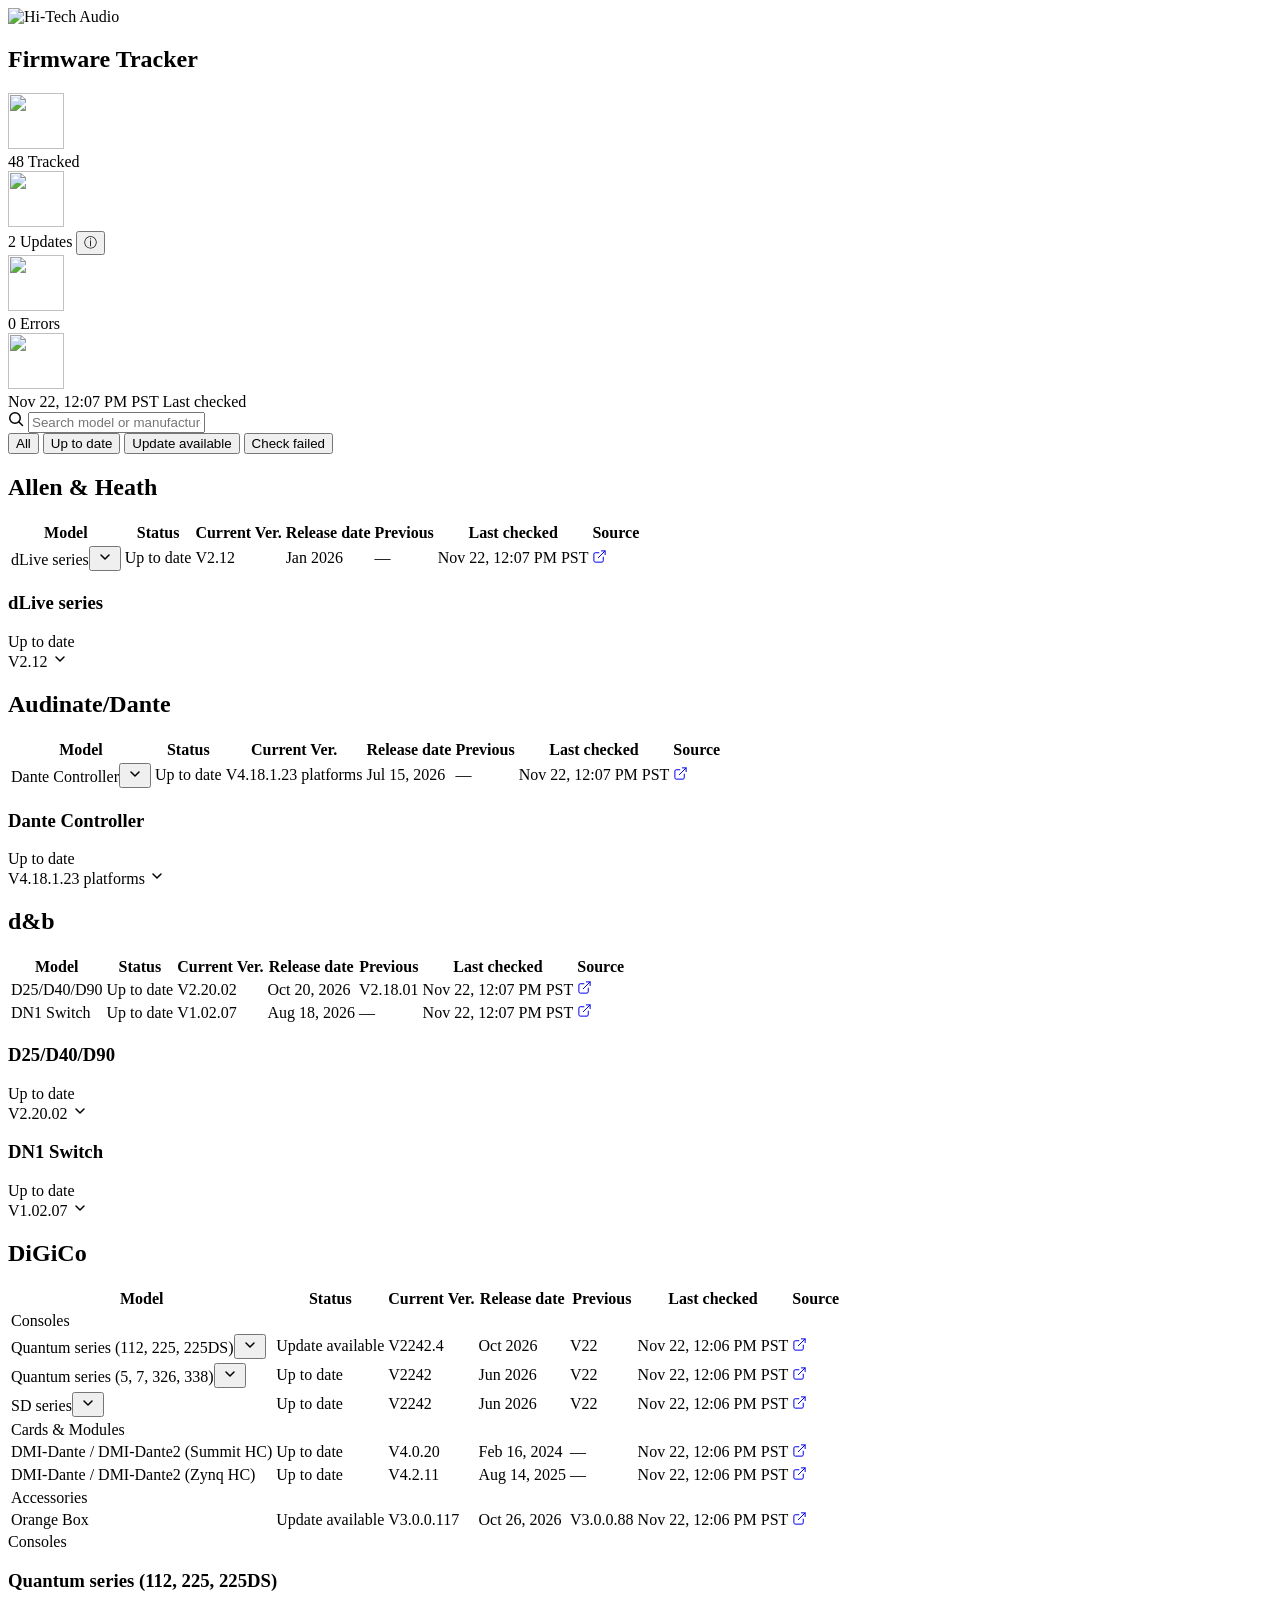
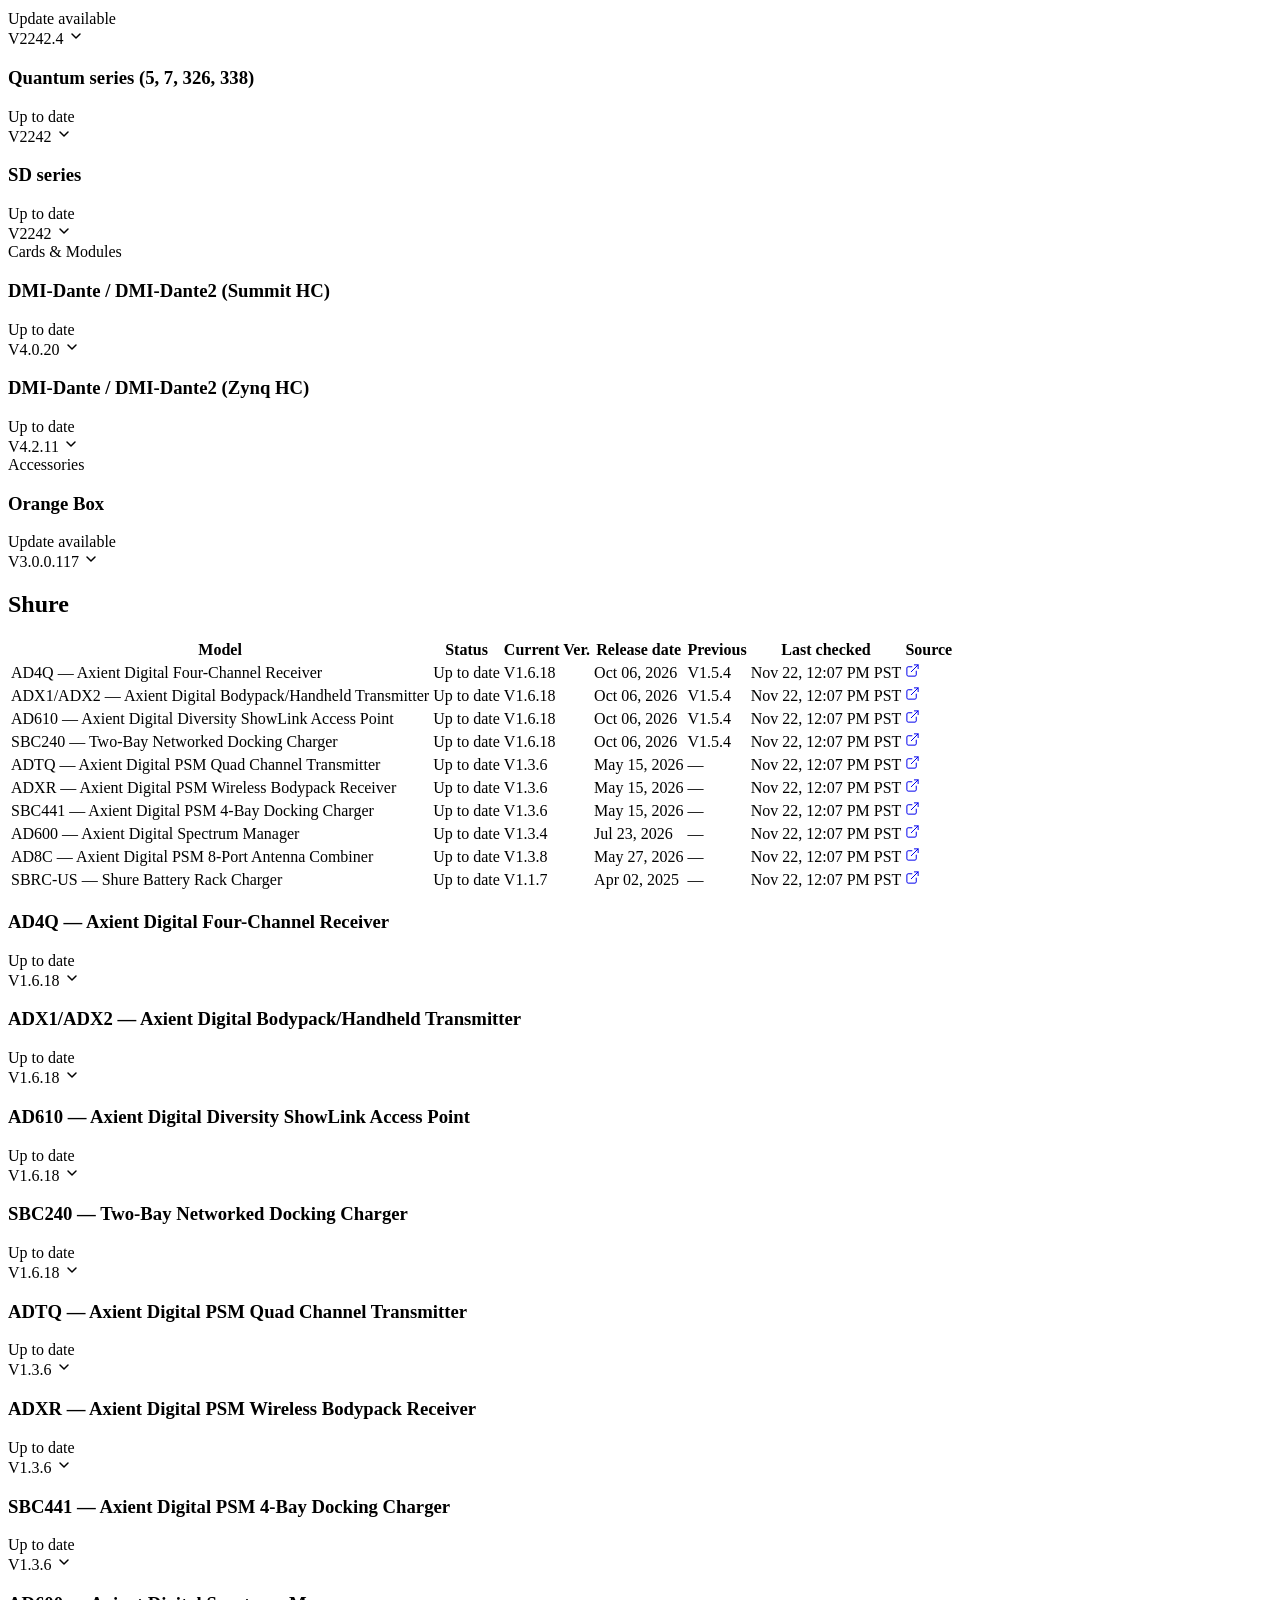
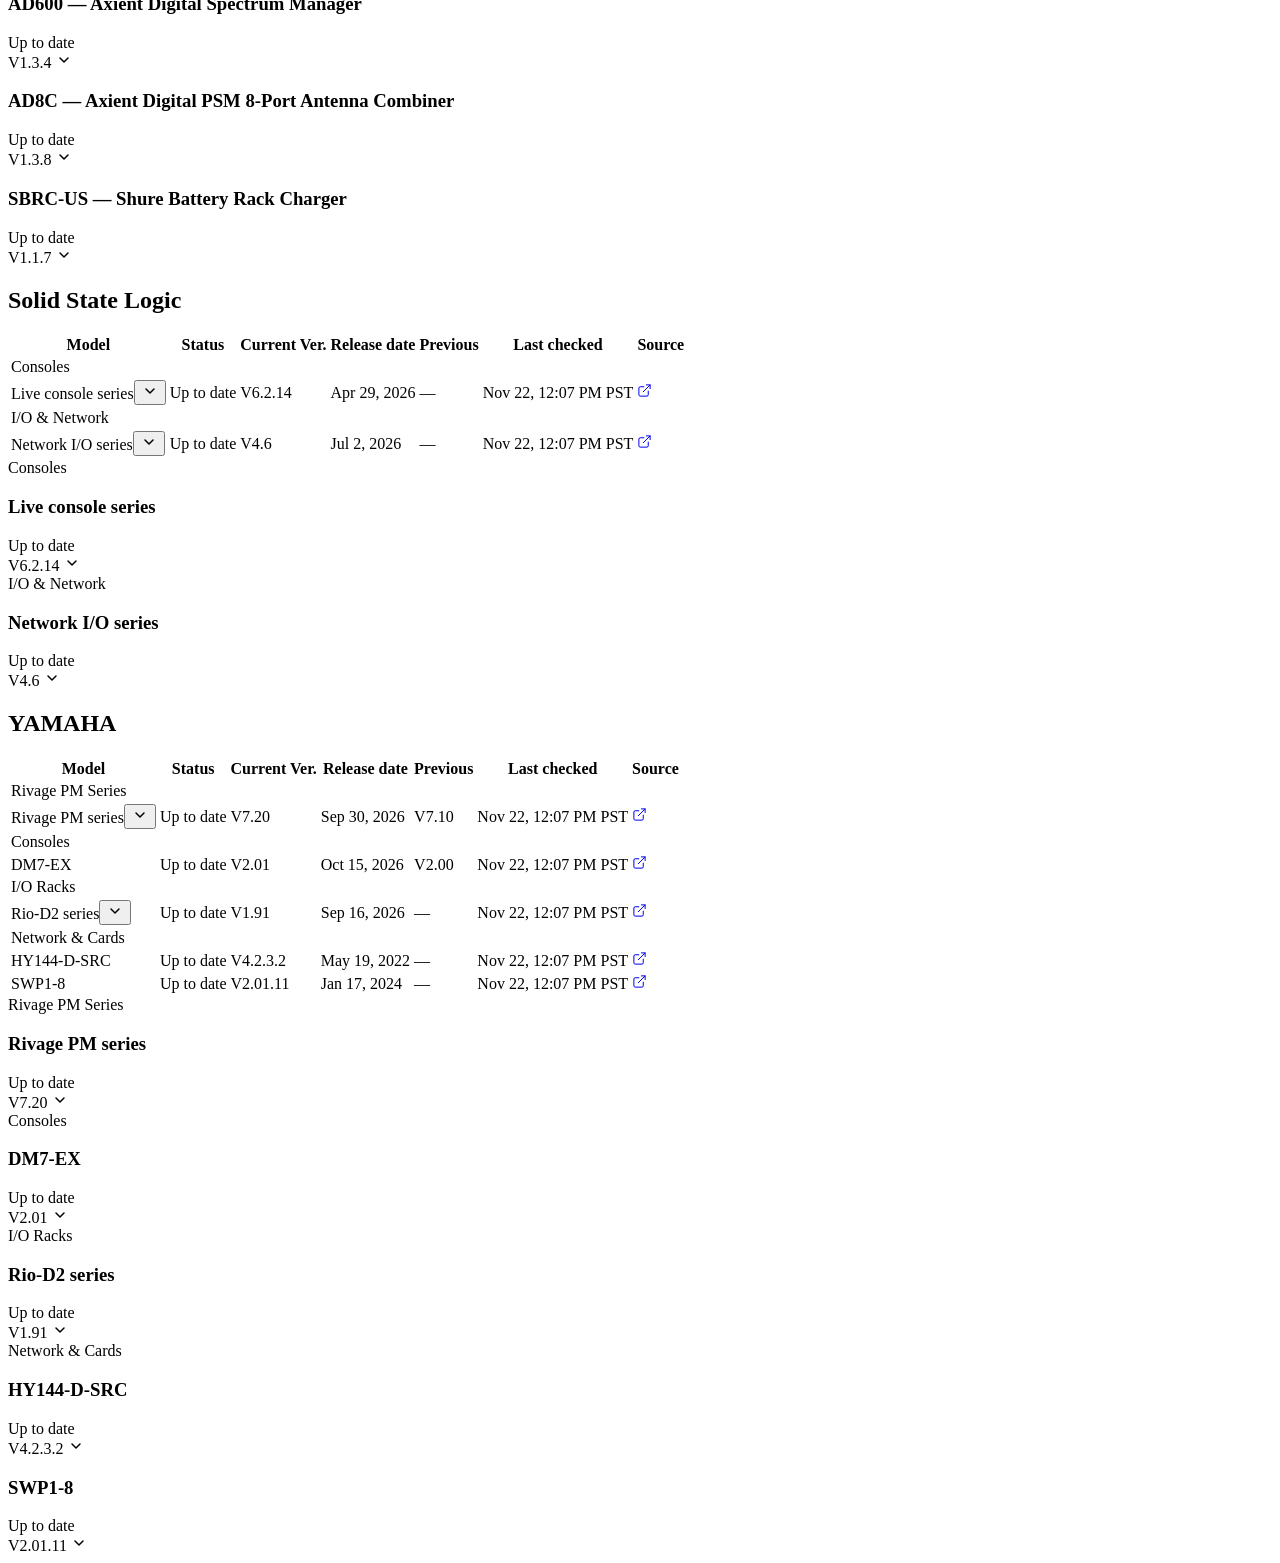
==== commit d8e220cb: "Automated firmware check 2026-11-22T20:07:55Z" ====
--- a/public/index.html
+++ b/public/index.html
@@ -16,7 +16,7 @@
 <meta name="apple-mobile-web-app-capable" content="yes">
 <meta name="apple-mobile-web-app-status-bar-style" content="black-translucent">
 <meta name="apple-mobile-web-app-title" content="Firmware">
-<link rel="stylesheet" href="/static/style.css?v=20261121195453">
+<link rel="stylesheet" href="/static/style.css?v=20261122200755">
 </head>
 <body>
 
@@ -24,9 +24,9 @@
 
 
 
-<section class="hero-banner" style="--hero-image: url('/static/img/hero-banner.webp?v=20261121195453');">
+<section class="hero-banner" style="--hero-image: url('/static/img/hero-banner.webp?v=20261122200755');">
   <div class="hero-banner-content">
-    <img class="hero-logo" src="/static/img/hero-logo.png?v=20261121195453" alt="Hi-Tech Audio">
+    <img class="hero-logo" src="/static/img/hero-logo.png?v=20261122200755" alt="Hi-Tech Audio">
     <div class="hero-title-wrap">
       <h1 class="hero-title">Firmware Tracker</h1>
       
@@ -37,7 +37,7 @@
 <section class="stats-panel">
   <div class="stat-row">
     <div class="stat-card">
-      <img class="stat-icon" src="/static/img/stat-tracked.png?v=20261121195453" width="56" height="56" alt="">
+      <img class="stat-icon" src="/static/img/stat-tracked.png?v=20261122200755" width="56" height="56" alt="">
       <div class="stat-text">
         <span class="stat-value">48</span>
         <span class="stat-label">Tracked</span>
@@ -46,7 +46,7 @@
     <div
       class="stat-card stat-alert stat-clickable"
       id="updates-kpi" role="button" tabindex="0" aria-label="Show the 2 rows with an update available">
-      <img class="stat-icon" src="/static/img/stat-updates.png?v=20261121195453" width="56" height="56" alt="">
+      <img class="stat-icon" src="/static/img/stat-updates.png?v=20261122200755" width="56" height="56" alt="">
       <div class="stat-text">
         <span class="stat-value">2</span>
         <span class="stat-label">
@@ -59,17 +59,17 @@
       </div>
     </div>
     <div class="stat-card ">
-      <img class="stat-icon" src="/static/img/stat-errors.png?v=20261121195453" width="56" height="56" alt="">
+      <img class="stat-icon" src="/static/img/stat-errors.png?v=20261122200755" width="56" height="56" alt="">
       <div class="stat-text">
         <span class="stat-value">0</span>
         <span class="stat-label">Errors</span>
       </div>
     </div>
     <div class="stat-card">
-      <img class="stat-icon" src="/static/img/stat-last-checked.png?v=20261121195453" width="56" height="56" alt="">
+      <img class="stat-icon" src="/static/img/stat-last-checked.png?v=20261122200755" width="56" height="56" alt="">
       <div class="stat-text">
         
-        <span class="stat-value stat-value-text" id="last-run" data-utc="2026-11-21T19:54:53.369158" title="Nov 21, 11:54 AM PST">Nov 21, 11:54 AM PST</span>
+        <span class="stat-value stat-value-text" id="last-run" data-utc="2026-11-22T20:07:54.638633" title="Nov 22, 12:07 PM PST">Nov 22, 12:07 PM PST</span>
         <span class="stat-label">Last checked</span>
       </div>
     </div>
@@ -140,7 +140,7 @@
           
         </td>
         <td class="version-cell muted">—</td>
-        <td class="muted time-cell" data-utc="2026-11-21T19:54:15.918344"><span class="time-text">Nov 21, 11:54 AM PST</span></td>
+        <td class="muted time-cell" data-utc="2026-11-22T20:07:17.836174"><span class="time-text">Nov 22, 12:07 PM PST</span></td>
         <td class="source-col">
 <a class="source-link" href="https://www.allen-heath.com/hardware/dlive-series/all-models/resources/" target="_blank" rel="noopener" title="www.allen-heath.com" aria-label="Open source (www.allen-heath.com) in a new tab">
   <svg width="15" height="15" viewBox="0 0 24 24" fill="none" xmlns="http://www.w3.org/2000/svg" aria-hidden="true">
@@ -214,7 +214,7 @@
         </div>
         <div class="card-detail-row">
           <span class="card-detail-label">Last checked</span>
-          <span class="card-detail-value muted time-cell" data-utc="2026-11-21T19:54:15.918344"><span class="time-text">Nov 21, 11:54 AM PST</span></span>
+          <span class="card-detail-value muted time-cell" data-utc="2026-11-22T20:07:17.836174"><span class="time-text">Nov 22, 12:07 PM PST</span></span>
         </div>
         <div class="card-detail-row">
           <span class="card-detail-label">Source</span>
@@ -272,7 +272,7 @@
           
         </td>
         <td class="version-cell muted">—</td>
-        <td class="muted time-cell" data-utc="2026-11-21T19:54:53.369158"><span class="time-text">Nov 21, 11:54 AM PST</span></td>
+        <td class="muted time-cell" data-utc="2026-11-22T20:07:54.638633"><span class="time-text">Nov 22, 12:07 PM PST</span></td>
         <td class="source-col">
 <a class="source-link" href="https://www.getdante.com/resources/software-downloads/" target="_blank" rel="noopener" title="www.getdante.com" aria-label="Open source (www.getdante.com) in a new tab">
   <svg width="15" height="15" viewBox="0 0 24 24" fill="none" xmlns="http://www.w3.org/2000/svg" aria-hidden="true">
@@ -388,7 +388,7 @@
         </div>
         <div class="card-detail-row">
           <span class="card-detail-label">Last checked</span>
-          <span class="card-detail-value muted time-cell" data-utc="2026-11-21T19:54:53.369158"><span class="time-text">Nov 21, 11:54 AM PST</span></span>
+          <span class="card-detail-value muted time-cell" data-utc="2026-11-22T20:07:54.638633"><span class="time-text">Nov 22, 12:07 PM PST</span></span>
         </div>
         <div class="card-detail-row">
           <span class="card-detail-label">Source</span>
@@ -444,7 +444,7 @@
           
         </td>
         <td class="version-cell muted">V2.18.01</td>
-        <td class="muted time-cell" data-utc="2026-11-21T19:54:48.087390"><span class="time-text">Nov 21, 11:54 AM PST</span></td>
+        <td class="muted time-cell" data-utc="2026-11-22T20:07:49.129095"><span class="time-text">Nov 22, 12:07 PM PST</span></td>
         <td class="source-col">
 <a class="source-link" href="https://www.dbaudio.com/global/en/service-and-support/downloads/?searchTerm=D40%2520Firmware%2520Release%2520notes" target="_blank" rel="noopener" title="www.dbaudio.com" aria-label="Open source (www.dbaudio.com) in a new tab">
   <svg width="15" height="15" viewBox="0 0 24 24" fill="none" xmlns="http://www.w3.org/2000/svg" aria-hidden="true">
@@ -479,7 +479,7 @@
           
         </td>
         <td class="version-cell muted">—</td>
-        <td class="muted time-cell" data-utc="2026-11-21T19:54:48.087578"><span class="time-text">Nov 21, 11:54 AM PST</span></td>
+        <td class="muted time-cell" data-utc="2026-11-22T20:07:49.129272"><span class="time-text">Nov 22, 12:07 PM PST</span></td>
         <td class="source-col">
 <a class="source-link" href="https://www.dbaudio.com/global/en/service-and-support/downloads/?searchTerm=DN1%2520Firmware%2520Release%2520notes" target="_blank" rel="noopener" title="www.dbaudio.com" aria-label="Open source (www.dbaudio.com) in a new tab">
   <svg width="15" height="15" viewBox="0 0 24 24" fill="none" xmlns="http://www.w3.org/2000/svg" aria-hidden="true">
@@ -541,7 +541,7 @@
         </div>
         <div class="card-detail-row">
           <span class="card-detail-label">Last checked</span>
-          <span class="card-detail-value muted time-cell" data-utc="2026-11-21T19:54:48.087390"><span class="time-text">Nov 21, 11:54 AM PST</span></span>
+          <span class="card-detail-value muted time-cell" data-utc="2026-11-22T20:07:49.129095"><span class="time-text">Nov 22, 12:07 PM PST</span></span>
         </div>
         <div class="card-detail-row">
           <span class="card-detail-label">Source</span>
@@ -587,7 +587,7 @@
         </div>
         <div class="card-detail-row">
           <span class="card-detail-label">Last checked</span>
-          <span class="card-detail-value muted time-cell" data-utc="2026-11-21T19:54:48.087578"><span class="time-text">Nov 21, 11:54 AM PST</span></span>
+          <span class="card-detail-value muted time-cell" data-utc="2026-11-22T20:07:49.129272"><span class="time-text">Nov 22, 12:07 PM PST</span></span>
         </div>
         <div class="card-detail-row">
           <span class="card-detail-label">Source</span>
@@ -647,7 +647,7 @@
           
         </td>
         <td class="version-cell muted">V22</td>
-        <td class="muted time-cell" data-utc="2026-11-21T19:54:04.677871"><span class="time-text">Nov 21, 11:54 AM PST</span></td>
+        <td class="muted time-cell" data-utc="2026-11-22T20:06:07.450422"><span class="time-text">Nov 22, 12:06 PM PST</span></td>
         <td class="source-col">
 <a class="source-link" href="https://support.digico.biz/hc/en-gb/articles/52664394111889-Version-22-Quantum-Software" target="_blank" rel="noopener" title="support.digico.biz" aria-label="Open source (support.digico.biz) in a new tab">
   <svg width="15" height="15" viewBox="0 0 24 24" fill="none" xmlns="http://www.w3.org/2000/svg" aria-hidden="true">
@@ -692,7 +692,7 @@
           
         </td>
         <td class="version-cell muted">V22</td>
-        <td class="muted time-cell" data-utc="2026-11-21T19:54:04.677814"><span class="time-text">Nov 21, 11:54 AM PST</span></td>
+        <td class="muted time-cell" data-utc="2026-11-22T20:06:07.450385"><span class="time-text">Nov 22, 12:06 PM PST</span></td>
         <td class="source-col">
 <a class="source-link" href="https://support.digico.biz/hc/en-gb/articles/52664394111889-Version-22-Quantum-Software" target="_blank" rel="noopener" title="support.digico.biz" aria-label="Open source (support.digico.biz) in a new tab">
   <svg width="15" height="15" viewBox="0 0 24 24" fill="none" xmlns="http://www.w3.org/2000/svg" aria-hidden="true">
@@ -737,7 +737,7 @@
           
         </td>
         <td class="version-cell muted">V22</td>
-        <td class="muted time-cell" data-utc="2026-11-21T19:54:04.677930"><span class="time-text">Nov 21, 11:54 AM PST</span></td>
+        <td class="muted time-cell" data-utc="2026-11-22T20:06:07.450459"><span class="time-text">Nov 22, 12:06 PM PST</span></td>
         <td class="source-col">
 <a class="source-link" href="https://support.digico.biz/hc/en-gb/articles/52664429792529-Version-22-SD-Software" target="_blank" rel="noopener" title="support.digico.biz" aria-label="Open source (support.digico.biz) in a new tab">
   <svg width="15" height="15" viewBox="0 0 24 24" fill="none" xmlns="http://www.w3.org/2000/svg" aria-hidden="true">
@@ -785,7 +785,7 @@
           
         </td>
         <td class="version-cell muted">—</td>
-        <td class="muted time-cell" data-utc="2026-11-21T19:54:04.678015"><span class="time-text">Nov 21, 11:54 AM PST</span></td>
+        <td class="muted time-cell" data-utc="2026-11-22T20:06:07.450514"><span class="time-text">Nov 22, 12:06 PM PST</span></td>
         <td class="source-col">
 <a class="source-link" href="https://support.digico.biz/hc/en-gb/articles/22606507471121-DMI-Dante-64-96-Summit-HC-Firmware-4-0-20-4-0-10-3-Update-Instructions" target="_blank" rel="noopener" title="support.digico.biz" aria-label="Open source (support.digico.biz) in a new tab">
   <svg width="15" height="15" viewBox="0 0 24 24" fill="none" xmlns="http://www.w3.org/2000/svg" aria-hidden="true">
@@ -820,7 +820,7 @@
           
         </td>
         <td class="version-cell muted">—</td>
-        <td class="muted time-cell" data-utc="2026-11-21T19:54:04.677988"><span class="time-text">Nov 21, 11:54 AM PST</span></td>
+        <td class="muted time-cell" data-utc="2026-11-22T20:06:07.450495"><span class="time-text">Nov 22, 12:06 PM PST</span></td>
         <td class="source-col">
 <a class="source-link" href="https://support.digico.biz/hc/en-gb/articles/38090284286737-DMI-Dante64-96-with-IP-Zynq-HC-Upgrading-firmware-to-v4-2-11" target="_blank" rel="noopener" title="support.digico.biz" aria-label="Open source (support.digico.biz) in a new tab">
   <svg width="15" height="15" viewBox="0 0 24 24" fill="none" xmlns="http://www.w3.org/2000/svg" aria-hidden="true">
@@ -860,7 +860,7 @@
           
         </td>
         <td class="version-cell muted">V3.0.0.88</td>
-        <td class="muted time-cell" data-utc="2026-11-21T19:54:04.677961"><span class="time-text">Nov 21, 11:54 AM PST</span></td>
+        <td class="muted time-cell" data-utc="2026-11-22T20:06:07.450479"><span class="time-text">Nov 22, 12:06 PM PST</span></td>
         <td class="source-col">
 <a class="source-link" href="https://support.digico.biz/hc/en-gb/articles/52316368465041-Orange-Box-Controller-V3-0-0-117" target="_blank" rel="noopener" title="support.digico.biz" aria-label="Open source (support.digico.biz) in a new tab">
   <svg width="15" height="15" viewBox="0 0 24 24" fill="none" xmlns="http://www.w3.org/2000/svg" aria-hidden="true">
@@ -928,7 +928,7 @@
         </div>
         <div class="card-detail-row">
           <span class="card-detail-label">Last checked</span>
-          <span class="card-detail-value muted time-cell" data-utc="2026-11-21T19:54:04.677871"><span class="time-text">Nov 21, 11:54 AM PST</span></span>
+          <span class="card-detail-value muted time-cell" data-utc="2026-11-22T20:06:07.450422"><span class="time-text">Nov 22, 12:06 PM PST</span></span>
         </div>
         <div class="card-detail-row">
           <span class="card-detail-label">Source</span>
@@ -978,7 +978,7 @@
         </div>
         <div class="card-detail-row">
           <span class="card-detail-label">Last checked</span>
-          <span class="card-detail-value muted time-cell" data-utc="2026-11-21T19:54:04.677814"><span class="time-text">Nov 21, 11:54 AM PST</span></span>
+          <span class="card-detail-value muted time-cell" data-utc="2026-11-22T20:06:07.450385"><span class="time-text">Nov 22, 12:06 PM PST</span></span>
         </div>
         <div class="card-detail-row">
           <span class="card-detail-label">Source</span>
@@ -1028,7 +1028,7 @@
         </div>
         <div class="card-detail-row">
           <span class="card-detail-label">Last checked</span>
-          <span class="card-detail-value muted time-cell" data-utc="2026-11-21T19:54:04.677930"><span class="time-text">Nov 21, 11:54 AM PST</span></span>
+          <span class="card-detail-value muted time-cell" data-utc="2026-11-22T20:06:07.450459"><span class="time-text">Nov 22, 12:06 PM PST</span></span>
         </div>
         <div class="card-detail-row">
           <span class="card-detail-label">Source</span>
@@ -1079,7 +1079,7 @@
         </div>
         <div class="card-detail-row">
           <span class="card-detail-label">Last checked</span>
-          <span class="card-detail-value muted time-cell" data-utc="2026-11-21T19:54:04.678015"><span class="time-text">Nov 21, 11:54 AM PST</span></span>
+          <span class="card-detail-value muted time-cell" data-utc="2026-11-22T20:06:07.450514"><span class="time-text">Nov 22, 12:06 PM PST</span></span>
         </div>
         <div class="card-detail-row">
           <span class="card-detail-label">Source</span>
@@ -1125,7 +1125,7 @@
         </div>
         <div class="card-detail-row">
           <span class="card-detail-label">Last checked</span>
-          <span class="card-detail-value muted time-cell" data-utc="2026-11-21T19:54:04.677988"><span class="time-text">Nov 21, 11:54 AM PST</span></span>
+          <span class="card-detail-value muted time-cell" data-utc="2026-11-22T20:06:07.450495"><span class="time-text">Nov 22, 12:06 PM PST</span></span>
         </div>
         <div class="card-detail-row">
           <span class="card-detail-label">Source</span>
@@ -1176,7 +1176,7 @@
         </div>
         <div class="card-detail-row">
           <span class="card-detail-label">Last checked</span>
-          <span class="card-detail-value muted time-cell" data-utc="2026-11-21T19:54:04.677961"><span class="time-text">Nov 21, 11:54 AM PST</span></span>
+          <span class="card-detail-value muted time-cell" data-utc="2026-11-22T20:06:07.450479"><span class="time-text">Nov 22, 12:06 PM PST</span></span>
         </div>
         <div class="card-detail-row">
           <span class="card-detail-label">Source</span>
@@ -1232,7 +1232,7 @@
           
         </td>
         <td class="version-cell muted">V1.5.4</td>
-        <td class="muted time-cell" data-utc="2026-11-21T19:54:41.030209"><span class="time-text">Nov 21, 11:54 AM PST</span></td>
+        <td class="muted time-cell" data-utc="2026-11-22T20:07:42.213250"><span class="time-text">Nov 22, 12:07 PM PST</span></td>
         <td class="source-col">
 <a class="source-link" href="https://www.shure.com/en-US/support/downloads/software-firmware-archive?q=AD4Q&amp;size=n_10_n&amp;sort-field=versionreleasedate&amp;sort-direction=desc" target="_blank" rel="noopener" title="www.shure.com" aria-label="Open source (www.shure.com) in a new tab">
   <svg width="15" height="15" viewBox="0 0 24 24" fill="none" xmlns="http://www.w3.org/2000/svg" aria-hidden="true">
@@ -1267,7 +1267,7 @@
           
         </td>
         <td class="version-cell muted">V1.5.4</td>
-        <td class="muted time-cell" data-utc="2026-11-21T19:54:41.030477"><span class="time-text">Nov 21, 11:54 AM PST</span></td>
+        <td class="muted time-cell" data-utc="2026-11-22T20:07:42.213462"><span class="time-text">Nov 22, 12:07 PM PST</span></td>
         <td class="source-col">
 <a class="source-link" href="https://www.shure.com/en-US/support/downloads/software-firmware-archive?q=AD1+AD2+ADX1+ADX2+transmitters&amp;size=n_10_n&amp;sort-field=versionreleasedate&amp;sort-direction=desc" target="_blank" rel="noopener" title="www.shure.com" aria-label="Open source (www.shure.com) in a new tab">
   <svg width="15" height="15" viewBox="0 0 24 24" fill="none" xmlns="http://www.w3.org/2000/svg" aria-hidden="true">
@@ -1302,7 +1302,7 @@
           
         </td>
         <td class="version-cell muted">V1.5.4</td>
-        <td class="muted time-cell" data-utc="2026-11-21T19:54:41.030378"><span class="time-text">Nov 21, 11:54 AM PST</span></td>
+        <td class="muted time-cell" data-utc="2026-11-22T20:07:42.213405"><span class="time-text">Nov 22, 12:07 PM PST</span></td>
         <td class="source-col">
 <a class="source-link" href="https://www.shure.com/en-US/support/downloads/software-firmware-archive?q=AD610&amp;size=n_10_n&amp;sort-field=versionreleasedate&amp;sort-direction=desc" target="_blank" rel="noopener" title="www.shure.com" aria-label="Open source (www.shure.com) in a new tab">
   <svg width="15" height="15" viewBox="0 0 24 24" fill="none" xmlns="http://www.w3.org/2000/svg" aria-hidden="true">
@@ -1337,7 +1337,7 @@
           
         </td>
         <td class="version-cell muted">V1.5.4</td>
-        <td class="muted time-cell" data-utc="2026-11-21T19:54:41.030539"><span class="time-text">Nov 21, 11:54 AM PST</span></td>
+        <td class="muted time-cell" data-utc="2026-11-22T20:07:42.213496"><span class="time-text">Nov 22, 12:07 PM PST</span></td>
         <td class="source-col">
 <a class="source-link" href="https://www.shure.com/en-US/support/downloads/software-firmware-archive?q=SBC240&amp;size=n_10_n&amp;sort-field=versionreleasedate&amp;sort-direction=desc" target="_blank" rel="noopener" title="www.shure.com" aria-label="Open source (www.shure.com) in a new tab">
   <svg width="15" height="15" viewBox="0 0 24 24" fill="none" xmlns="http://www.w3.org/2000/svg" aria-hidden="true">
@@ -1372,7 +1372,7 @@
           
         </td>
         <td class="version-cell muted">—</td>
-        <td class="muted time-cell" data-utc="2026-11-21T19:54:41.030446"><span class="time-text">Nov 21, 11:54 AM PST</span></td>
+        <td class="muted time-cell" data-utc="2026-11-22T20:07:42.213443"><span class="time-text">Nov 22, 12:07 PM PST</span></td>
         <td class="source-col">
 <a class="source-link" href="https://www.shure.com/en-US/support/downloads/software-firmware-archive?q=ADTQ&amp;size=n_10_n&amp;sort-field=versionreleasedate&amp;sort-direction=desc" target="_blank" rel="noopener" title="www.shure.com" aria-label="Open source (www.shure.com) in a new tab">
   <svg width="15" height="15" viewBox="0 0 24 24" fill="none" xmlns="http://www.w3.org/2000/svg" aria-hidden="true">
@@ -1407,7 +1407,7 @@
           
         </td>
         <td class="version-cell muted">—</td>
-        <td class="muted time-cell" data-utc="2026-11-21T19:54:41.030508"><span class="time-text">Nov 21, 11:54 AM PST</span></td>
+        <td class="muted time-cell" data-utc="2026-11-22T20:07:42.213480"><span class="time-text">Nov 22, 12:07 PM PST</span></td>
         <td class="source-col">
 <a class="source-link" href="https://www.shure.com/en-US/support/downloads/software-firmware-archive?q=ADXR&amp;size=n_10_n&amp;sort-field=versionreleasedate&amp;sort-direction=desc" target="_blank" rel="noopener" title="www.shure.com" aria-label="Open source (www.shure.com) in a new tab">
   <svg width="15" height="15" viewBox="0 0 24 24" fill="none" xmlns="http://www.w3.org/2000/svg" aria-hidden="true">
@@ -1442,7 +1442,7 @@
           
         </td>
         <td class="version-cell muted">—</td>
-        <td class="muted time-cell" data-utc="2026-11-21T19:54:41.030569"><span class="time-text">Nov 21, 11:54 AM PST</span></td>
+        <td class="muted time-cell" data-utc="2026-11-22T20:07:42.213512"><span class="time-text">Nov 22, 12:07 PM PST</span></td>
         <td class="source-col">
 <a class="source-link" href="https://www.shure.com/en-US/support/downloads/software-firmware-archive?q=SBC441&amp;size=n_10_n&amp;sort-field=versionreleasedate&amp;sort-direction=desc" target="_blank" rel="noopener" title="www.shure.com" aria-label="Open source (www.shure.com) in a new tab">
   <svg width="15" height="15" viewBox="0 0 24 24" fill="none" xmlns="http://www.w3.org/2000/svg" aria-hidden="true">
@@ -1477,7 +1477,7 @@
           
         </td>
         <td class="version-cell muted">—</td>
-        <td class="muted time-cell" data-utc="2026-11-21T19:54:41.030336"><span class="time-text">Nov 21, 11:54 AM PST</span></td>
+        <td class="muted time-cell" data-utc="2026-11-22T20:07:42.213375"><span class="time-text">Nov 22, 12:07 PM PST</span></td>
         <td class="source-col">
 <a class="source-link" href="https://www.shure.com/en-US/support/downloads/software-firmware-archive?q=AD600&amp;size=n_10_n&amp;sort-field=versionreleasedate&amp;sort-direction=desc" target="_blank" rel="noopener" title="www.shure.com" aria-label="Open source (www.shure.com) in a new tab">
   <svg width="15" height="15" viewBox="0 0 24 24" fill="none" xmlns="http://www.w3.org/2000/svg" aria-hidden="true">
@@ -1512,7 +1512,7 @@
           
         </td>
         <td class="version-cell muted">—</td>
-        <td class="muted time-cell" data-utc="2026-11-21T19:54:41.030414"><span class="time-text">Nov 21, 11:54 AM PST</span></td>
+        <td class="muted time-cell" data-utc="2026-11-22T20:07:42.213425"><span class="time-text">Nov 22, 12:07 PM PST</span></td>
         <td class="source-col">
 <a class="source-link" href="https://www.shure.com/en-US/support/downloads/software-firmware-archive?q=AD8C&amp;size=n_10_n&amp;sort-field=versionreleasedate&amp;sort-direction=desc" target="_blank" rel="noopener" title="www.shure.com" aria-label="Open source (www.shure.com) in a new tab">
   <svg width="15" height="15" viewBox="0 0 24 24" fill="none" xmlns="http://www.w3.org/2000/svg" aria-hidden="true">
@@ -1547,7 +1547,7 @@
           
         </td>
         <td class="version-cell muted">—</td>
-        <td class="muted time-cell" data-utc="2026-11-21T19:54:41.030602"><span class="time-text">Nov 21, 11:54 AM PST</span></td>
+        <td class="muted time-cell" data-utc="2026-11-22T20:07:42.213530"><span class="time-text">Nov 22, 12:07 PM PST</span></td>
         <td class="source-col">
 <a class="source-link" href="https://www.shure.com/en-US/support/downloads/software-firmware-archive?q=SBRC&amp;size=n_10_n&amp;sort-field=versionreleasedate&amp;sort-direction=desc" target="_blank" rel="noopener" title="www.shure.com" aria-label="Open source (www.shure.com) in a new tab">
   <svg width="15" height="15" viewBox="0 0 24 24" fill="none" xmlns="http://www.w3.org/2000/svg" aria-hidden="true">
@@ -1609,7 +1609,7 @@
         </div>
         <div class="card-detail-row">
           <span class="card-detail-label">Last checked</span>
-          <span class="card-detail-value muted time-cell" data-utc="2026-11-21T19:54:41.030209"><span class="time-text">Nov 21, 11:54 AM PST</span></span>
+          <span class="card-detail-value muted time-cell" data-utc="2026-11-22T20:07:42.213250"><span class="time-text">Nov 22, 12:07 PM PST</span></span>
         </div>
         <div class="card-detail-row">
           <span class="card-detail-label">Source</span>
@@ -1655,7 +1655,7 @@
         </div>
         <div class="card-detail-row">
           <span class="card-detail-label">Last checked</span>
-          <span class="card-detail-value muted time-cell" data-utc="2026-11-21T19:54:41.030477"><span class="time-text">Nov 21, 11:54 AM PST</span></span>
+          <span class="card-detail-value muted time-cell" data-utc="2026-11-22T20:07:42.213462"><span class="time-text">Nov 22, 12:07 PM PST</span></span>
         </div>
         <div class="card-detail-row">
           <span class="card-detail-label">Source</span>
@@ -1701,7 +1701,7 @@
         </div>
         <div class="card-detail-row">
           <span class="card-detail-label">Last checked</span>
-          <span class="card-detail-value muted time-cell" data-utc="2026-11-21T19:54:41.030378"><span class="time-text">Nov 21, 11:54 AM PST</span></span>
+          <span class="card-detail-value muted time-cell" data-utc="2026-11-22T20:07:42.213405"><span class="time-text">Nov 22, 12:07 PM PST</span></span>
         </div>
         <div class="card-detail-row">
           <span class="card-detail-label">Source</span>
@@ -1747,7 +1747,7 @@
         </div>
         <div class="card-detail-row">
           <span class="card-detail-label">Last checked</span>
-          <span class="card-detail-value muted time-cell" data-utc="2026-11-21T19:54:41.030539"><span class="time-text">Nov 21, 11:54 AM PST</span></span>
+          <span class="card-detail-value muted time-cell" data-utc="2026-11-22T20:07:42.213496"><span class="time-text">Nov 22, 12:07 PM PST</span></span>
         </div>
         <div class="card-detail-row">
           <span class="card-detail-label">Source</span>
@@ -1793,7 +1793,7 @@
         </div>
         <div class="card-detail-row">
           <span class="card-detail-label">Last checked</span>
-          <span class="card-detail-value muted time-cell" data-utc="2026-11-21T19:54:41.030446"><span class="time-text">Nov 21, 11:54 AM PST</span></span>
+          <span class="card-detail-value muted time-cell" data-utc="2026-11-22T20:07:42.213443"><span class="time-text">Nov 22, 12:07 PM PST</span></span>
         </div>
         <div class="card-detail-row">
           <span class="card-detail-label">Source</span>
@@ -1839,7 +1839,7 @@
         </div>
         <div class="card-detail-row">
           <span class="card-detail-label">Last checked</span>
-          <span class="card-detail-value muted time-cell" data-utc="2026-11-21T19:54:41.030508"><span class="time-text">Nov 21, 11:54 AM PST</span></span>
+          <span class="card-detail-value muted time-cell" data-utc="2026-11-22T20:07:42.213480"><span class="time-text">Nov 22, 12:07 PM PST</span></span>
         </div>
         <div class="card-detail-row">
           <span class="card-detail-label">Source</span>
@@ -1885,7 +1885,7 @@
         </div>
         <div class="card-detail-row">
           <span class="card-detail-label">Last checked</span>
-          <span class="card-detail-value muted time-cell" data-utc="2026-11-21T19:54:41.030569"><span class="time-text">Nov 21, 11:54 AM PST</span></span>
+          <span class="card-detail-value muted time-cell" data-utc="2026-11-22T20:07:42.213512"><span class="time-text">Nov 22, 12:07 PM PST</span></span>
         </div>
         <div class="card-detail-row">
           <span class="card-detail-label">Source</span>
@@ -1931,7 +1931,7 @@
         </div>
         <div class="card-detail-row">
           <span class="card-detail-label">Last checked</span>
-          <span class="card-detail-value muted time-cell" data-utc="2026-11-21T19:54:41.030336"><span class="time-text">Nov 21, 11:54 AM PST</span></span>
+          <span class="card-detail-value muted time-cell" data-utc="2026-11-22T20:07:42.213375"><span class="time-text">Nov 22, 12:07 PM PST</span></span>
         </div>
         <div class="card-detail-row">
           <span class="card-detail-label">Source</span>
@@ -1977,7 +1977,7 @@
         </div>
         <div class="card-detail-row">
           <span class="card-detail-label">Last checked</span>
-          <span class="card-detail-value muted time-cell" data-utc="2026-11-21T19:54:41.030414"><span class="time-text">Nov 21, 11:54 AM PST</span></span>
+          <span class="card-detail-value muted time-cell" data-utc="2026-11-22T20:07:42.213425"><span class="time-text">Nov 22, 12:07 PM PST</span></span>
         </div>
         <div class="card-detail-row">
           <span class="card-detail-label">Source</span>
@@ -2023,7 +2023,7 @@
         </div>
         <div class="card-detail-row">
           <span class="card-detail-label">Last checked</span>
-          <span class="card-detail-value muted time-cell" data-utc="2026-11-21T19:54:41.030602"><span class="time-text">Nov 21, 11:54 AM PST</span></span>
+          <span class="card-detail-value muted time-cell" data-utc="2026-11-22T20:07:42.213530"><span class="time-text">Nov 22, 12:07 PM PST</span></span>
         </div>
         <div class="card-detail-row">
           <span class="card-detail-label">Source</span>
@@ -2083,7 +2083,7 @@
           
         </td>
         <td class="version-cell muted">—</td>
-        <td class="muted time-cell" data-utc="2026-11-21T19:54:14.301534"><span class="time-text">Nov 21, 11:54 AM PST</span></td>
+        <td class="muted time-cell" data-utc="2026-11-22T20:07:16.217909"><span class="time-text">Nov 22, 12:07 PM PST</span></td>
         <td class="source-col">
 <a class="source-link" href="https://support.solidstatelogic.com/hc/en-gb/articles/4455968923293-Live-SOLSA-Downloads" target="_blank" rel="noopener" title="support.solidstatelogic.com" aria-label="Open source (support.solidstatelogic.com) in a new tab">
   <svg width="15" height="15" viewBox="0 0 24 24" fill="none" xmlns="http://www.w3.org/2000/svg" aria-hidden="true">
@@ -2133,7 +2133,7 @@
           
         </td>
         <td class="version-cell muted">—</td>
-        <td class="muted time-cell" data-utc="2026-11-21T19:54:14.301594"><span class="time-text">Nov 21, 11:54 AM PST</span></td>
+        <td class="muted time-cell" data-utc="2026-11-22T20:07:16.217945"><span class="time-text">Nov 22, 12:07 PM PST</span></td>
         <td class="source-col">
 <a class="source-link" href="https://support.solidstatelogic.com/hc/en-gb/articles/4405815205021-Network-I-O-Downloads" target="_blank" rel="noopener" title="support.solidstatelogic.com" aria-label="Open source (support.solidstatelogic.com) in a new tab">
   <svg width="15" height="15" viewBox="0 0 24 24" fill="none" xmlns="http://www.w3.org/2000/svg" aria-hidden="true">
@@ -2209,7 +2209,7 @@
         </div>
         <div class="card-detail-row">
           <span class="card-detail-label">Last checked</span>
-          <span class="card-detail-value muted time-cell" data-utc="2026-11-21T19:54:14.301534"><span class="time-text">Nov 21, 11:54 AM PST</span></span>
+          <span class="card-detail-value muted time-cell" data-utc="2026-11-22T20:07:16.217909"><span class="time-text">Nov 22, 12:07 PM PST</span></span>
         </div>
         <div class="card-detail-row">
           <span class="card-detail-label">Source</span>
@@ -2264,7 +2264,7 @@
         </div>
         <div class="card-detail-row">
           <span class="card-detail-label">Last checked</span>
-          <span class="card-detail-value muted time-cell" data-utc="2026-11-21T19:54:14.301594"><span class="time-text">Nov 21, 11:54 AM PST</span></span>
+          <span class="card-detail-value muted time-cell" data-utc="2026-11-22T20:07:16.217945"><span class="time-text">Nov 22, 12:07 PM PST</span></span>
         </div>
         <div class="card-detail-row">
           <span class="card-detail-label">Source</span>
@@ -2324,7 +2324,7 @@
           
         </td>
         <td class="version-cell muted">V7.10</td>
-        <td class="muted time-cell" data-utc="2026-11-21T19:54:13.532187"><span class="time-text">Nov 21, 11:54 AM PST</span></td>
+        <td class="muted time-cell" data-utc="2026-11-22T20:07:15.277917"><span class="time-text">Nov 22, 12:07 PM PST</span></td>
         <td class="source-col">
 <a class="source-link" href="https://usa.yamaha.com/support/updates/rivage-pm-firm.html" target="_blank" rel="noopener" title="usa.yamaha.com" aria-label="Open source (usa.yamaha.com) in a new tab">
   <svg width="15" height="15" viewBox="0 0 24 24" fill="none" xmlns="http://www.w3.org/2000/svg" aria-hidden="true">
@@ -2372,7 +2372,7 @@
           
         </td>
         <td class="version-cell muted">V2.00</td>
-        <td class="muted time-cell" data-utc="2026-11-21T19:54:13.532155"><span class="time-text">Nov 21, 11:54 AM PST</span></td>
+        <td class="muted time-cell" data-utc="2026-11-22T20:07:15.277896"><span class="time-text">Nov 22, 12:07 PM PST</span></td>
         <td class="source-col">
 <a class="source-link" href="https://usa.yamaha.com/support/updates/dm7-firm.html" target="_blank" rel="noopener" title="usa.yamaha.com" aria-label="Open source (usa.yamaha.com) in a new tab">
   <svg width="15" height="15" viewBox="0 0 24 24" fill="none" xmlns="http://www.w3.org/2000/svg" aria-hidden="true">
@@ -2414,7 +2414,7 @@
           
         </td>
         <td class="version-cell muted">—</td>
-        <td class="muted time-cell" data-utc="2026-11-21T19:54:13.532371"><span class="time-text">Nov 21, 11:54 AM PST</span></td>
+        <td class="muted time-cell" data-utc="2026-11-22T20:07:15.278025"><span class="time-text">Nov 22, 12:07 PM PST</span></td>
         <td class="source-col">
 <a class="source-link" href="https://usa.yamaha.com/support/updates/rio1608-d2-firm.html" target="_blank" rel="noopener" title="usa.yamaha.com" aria-label="Open source (usa.yamaha.com) in a new tab">
   <svg width="15" height="15" viewBox="0 0 24 24" fill="none" xmlns="http://www.w3.org/2000/svg" aria-hidden="true">
@@ -2462,7 +2462,7 @@
           
         </td>
         <td class="version-cell muted">—</td>
-        <td class="muted time-cell" data-utc="2026-11-21T19:54:13.532430"><span class="time-text">Nov 21, 11:54 AM PST</span></td>
+        <td class="muted time-cell" data-utc="2026-11-22T20:07:15.278065"><span class="time-text">Nov 22, 12:07 PM PST</span></td>
         <td class="source-col">
 <a class="source-link" href="https://usa.yamaha.com/support/updates/hy144-d-src-firm.html" target="_blank" rel="noopener" title="usa.yamaha.com" aria-label="Open source (usa.yamaha.com) in a new tab">
   <svg width="15" height="15" viewBox="0 0 24 24" fill="none" xmlns="http://www.w3.org/2000/svg" aria-hidden="true">
@@ -2497,7 +2497,7 @@
           
         </td>
         <td class="version-cell muted">—</td>
-        <td class="muted time-cell" data-utc="2026-11-21T19:54:13.532401"><span class="time-text">Nov 21, 11:54 AM PST</span></td>
+        <td class="muted time-cell" data-utc="2026-11-22T20:07:15.278048"><span class="time-text">Nov 22, 12:07 PM PST</span></td>
         <td class="source-col">
 <a class="source-link" href="https://usa.yamaha.com/support/updates/swp1-firm.html" target="_blank" rel="noopener" title="usa.yamaha.com" aria-label="Open source (usa.yamaha.com) in a new tab">
   <svg width="15" height="15" viewBox="0 0 24 24" fill="none" xmlns="http://www.w3.org/2000/svg" aria-hidden="true">
@@ -2565,7 +2565,7 @@
         </div>
         <div class="card-detail-row">
           <span class="card-detail-label">Last checked</span>
-          <span class="card-detail-value muted time-cell" data-utc="2026-11-21T19:54:13.532187"><span class="time-text">Nov 21, 11:54 AM PST</span></span>
+          <span class="card-detail-value muted time-cell" data-utc="2026-11-22T20:07:15.277917"><span class="time-text">Nov 22, 12:07 PM PST</span></span>
         </div>
         <div class="card-detail-row">
           <span class="card-detail-label">Source</span>
@@ -2616,7 +2616,7 @@
         </div>
         <div class="card-detail-row">
           <span class="card-detail-label">Last checked</span>
-          <span class="card-detail-value muted time-cell" data-utc="2026-11-21T19:54:13.532155"><span class="time-text">Nov 21, 11:54 AM PST</span></span>
+          <span class="card-detail-value muted time-cell" data-utc="2026-11-22T20:07:15.277896"><span class="time-text">Nov 22, 12:07 PM PST</span></span>
         </div>
         <div class="card-detail-row">
           <span class="card-detail-label">Source</span>
@@ -2671,7 +2671,7 @@
         </div>
         <div class="card-detail-row">
           <span class="card-detail-label">Last checked</span>
-          <span class="card-detail-value muted time-cell" data-utc="2026-11-21T19:54:13.532371"><span class="time-text">Nov 21, 11:54 AM PST</span></span>
+          <span class="card-detail-value muted time-cell" data-utc="2026-11-22T20:07:15.278025"><span class="time-text">Nov 22, 12:07 PM PST</span></span>
         </div>
         <div class="card-detail-row">
           <span class="card-detail-label">Source</span>
@@ -2722,7 +2722,7 @@
         </div>
         <div class="card-detail-row">
           <span class="card-detail-label">Last checked</span>
-          <span class="card-detail-value muted time-cell" data-utc="2026-11-21T19:54:13.532430"><span class="time-text">Nov 21, 11:54 AM PST</span></span>
+          <span class="card-detail-value muted time-cell" data-utc="2026-11-22T20:07:15.278065"><span class="time-text">Nov 22, 12:07 PM PST</span></span>
         </div>
         <div class="card-detail-row">
           <span class="card-detail-label">Source</span>
@@ -2768,7 +2768,7 @@
         </div>
         <div class="card-detail-row">
           <span class="card-detail-label">Last checked</span>
-          <span class="card-detail-value muted time-cell" data-utc="2026-11-21T19:54:13.532401"><span class="time-text">Nov 21, 11:54 AM PST</span></span>
+          <span class="card-detail-value muted time-cell" data-utc="2026-11-22T20:07:15.278048"><span class="time-text">Nov 22, 12:07 PM PST</span></span>
         </div>
         <div class="card-detail-row">
           <span class="card-detail-label">Source</span>
@@ -2795,6 +2795,6 @@
   </div>
 </div>
 
-<script src="/static/app.js?v=20261121195453"></script>
+<script src="/static/app.js?v=20261122200755"></script>
 </body>
 </html>
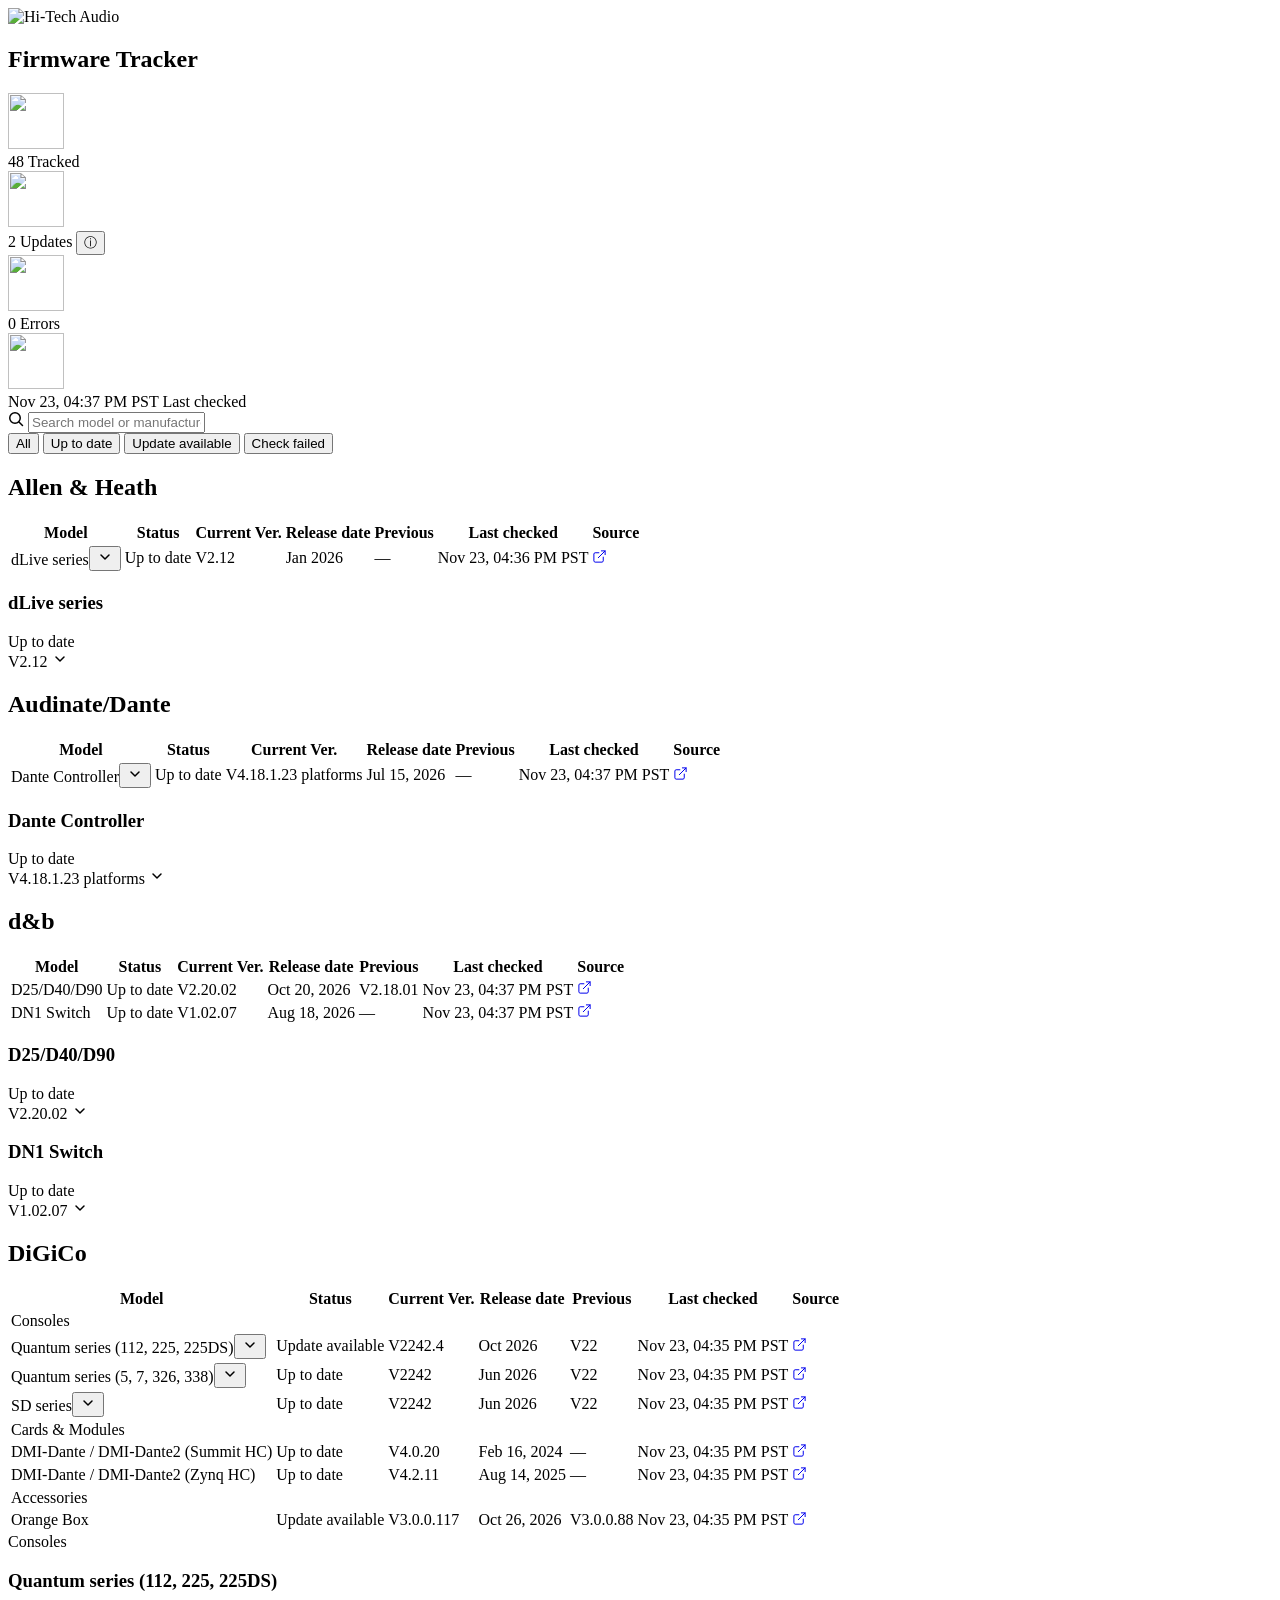
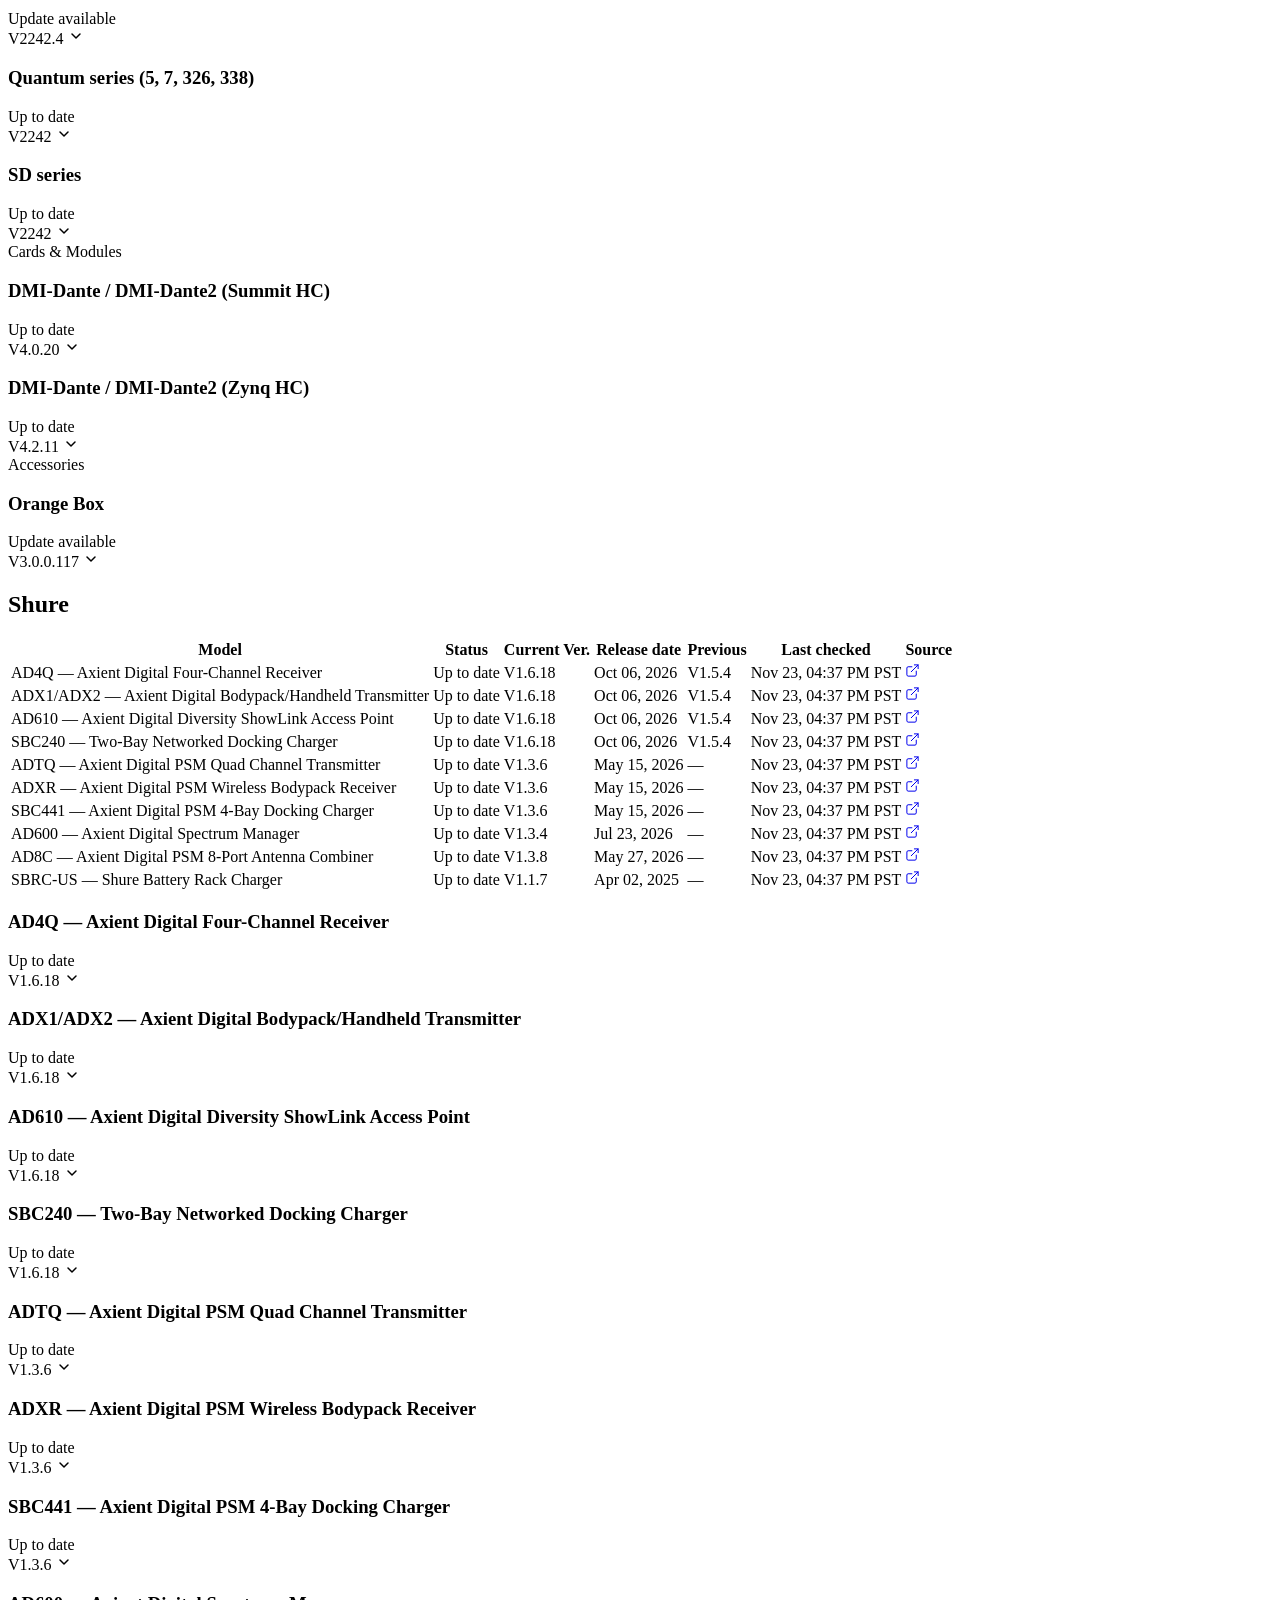
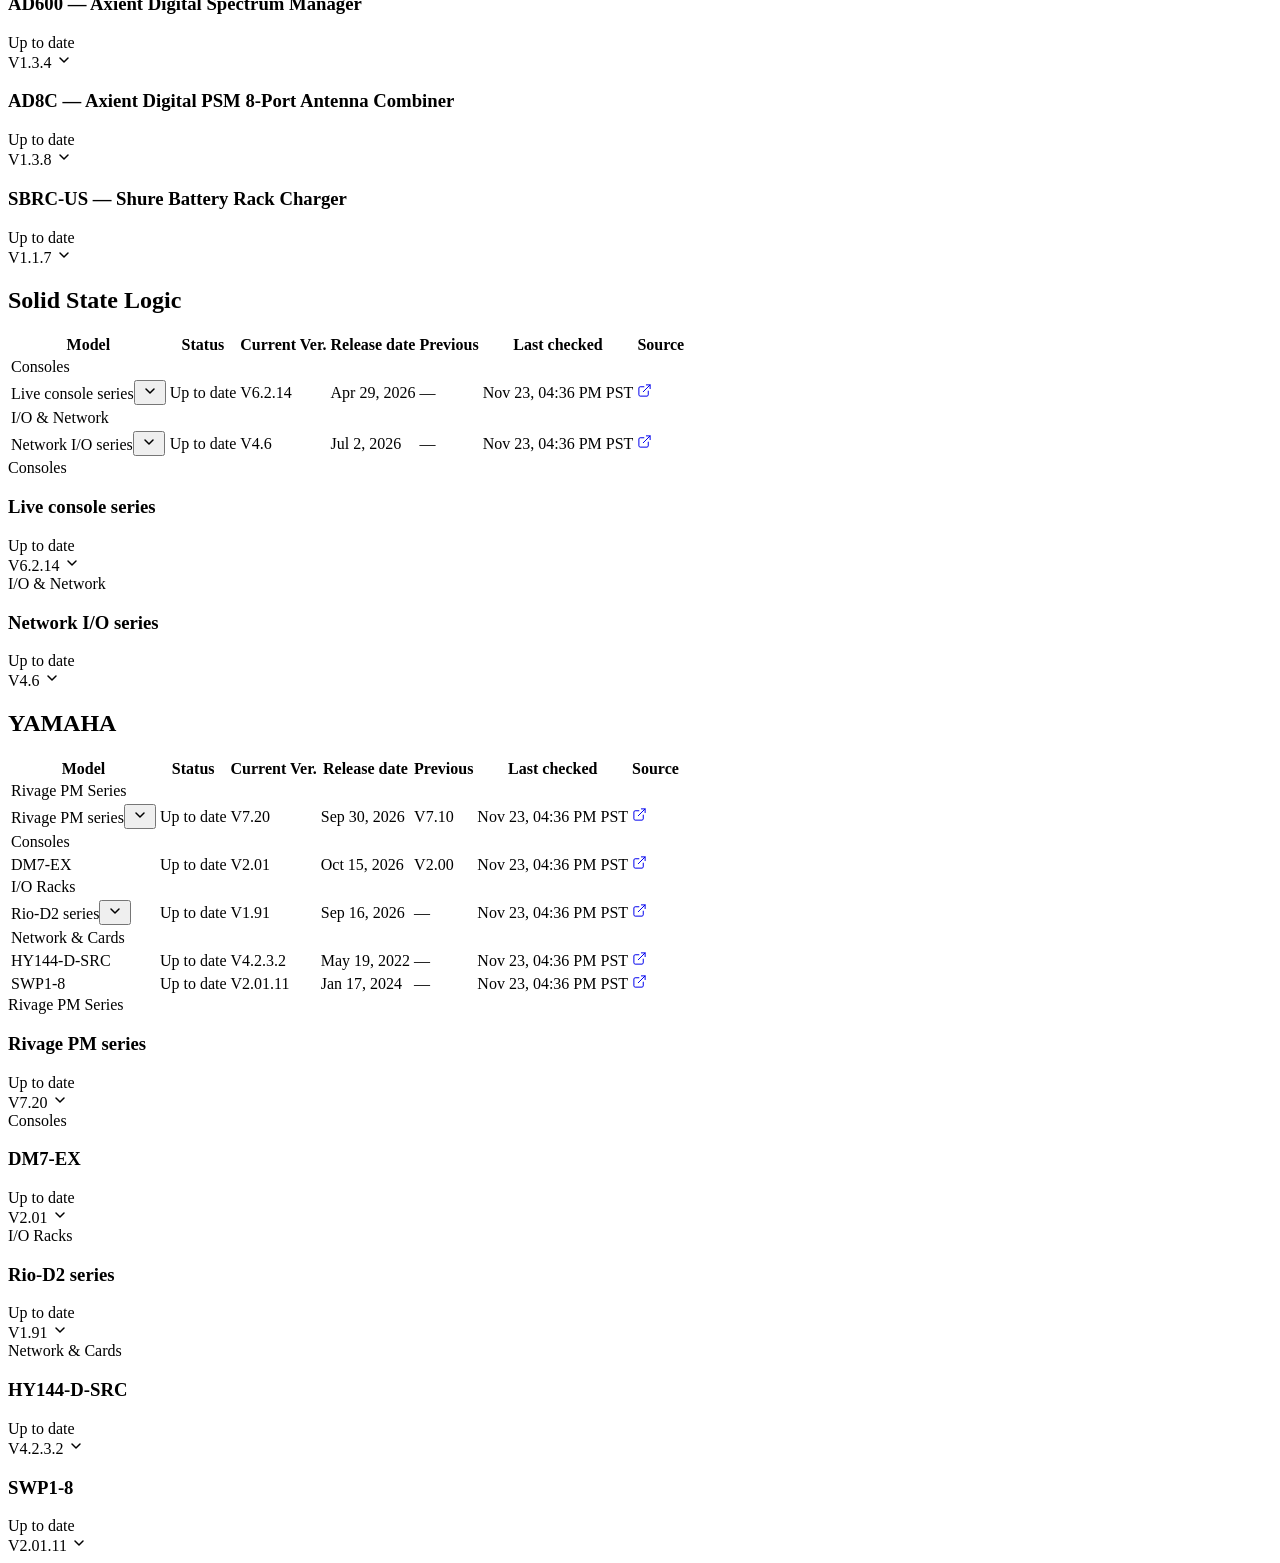
==== commit ad9cf579: "Automated firmware check 2026-11-24T00:37:26Z" ====
--- a/public/index.html
+++ b/public/index.html
@@ -16,7 +16,7 @@
 <meta name="apple-mobile-web-app-capable" content="yes">
 <meta name="apple-mobile-web-app-status-bar-style" content="black-translucent">
 <meta name="apple-mobile-web-app-title" content="Firmware">
-<link rel="stylesheet" href="/static/style.css?v=20261122200755">
+<link rel="stylesheet" href="/static/style.css?v=20261124003726">
 </head>
 <body>
 
@@ -24,9 +24,9 @@
 
 
 
-<section class="hero-banner" style="--hero-image: url('/static/img/hero-banner.webp?v=20261122200755');">
+<section class="hero-banner" style="--hero-image: url('/static/img/hero-banner.webp?v=20261124003726');">
   <div class="hero-banner-content">
-    <img class="hero-logo" src="/static/img/hero-logo.png?v=20261122200755" alt="Hi-Tech Audio">
+    <img class="hero-logo" src="/static/img/hero-logo.png?v=20261124003726" alt="Hi-Tech Audio">
     <div class="hero-title-wrap">
       <h1 class="hero-title">Firmware Tracker</h1>
       
@@ -37,7 +37,7 @@
 <section class="stats-panel">
   <div class="stat-row">
     <div class="stat-card">
-      <img class="stat-icon" src="/static/img/stat-tracked.png?v=20261122200755" width="56" height="56" alt="">
+      <img class="stat-icon" src="/static/img/stat-tracked.png?v=20261124003726" width="56" height="56" alt="">
       <div class="stat-text">
         <span class="stat-value">48</span>
         <span class="stat-label">Tracked</span>
@@ -46,7 +46,7 @@
     <div
       class="stat-card stat-alert stat-clickable"
       id="updates-kpi" role="button" tabindex="0" aria-label="Show the 2 rows with an update available">
-      <img class="stat-icon" src="/static/img/stat-updates.png?v=20261122200755" width="56" height="56" alt="">
+      <img class="stat-icon" src="/static/img/stat-updates.png?v=20261124003726" width="56" height="56" alt="">
       <div class="stat-text">
         <span class="stat-value">2</span>
         <span class="stat-label">
@@ -59,17 +59,17 @@
       </div>
     </div>
     <div class="stat-card ">
-      <img class="stat-icon" src="/static/img/stat-errors.png?v=20261122200755" width="56" height="56" alt="">
+      <img class="stat-icon" src="/static/img/stat-errors.png?v=20261124003726" width="56" height="56" alt="">
       <div class="stat-text">
         <span class="stat-value">0</span>
         <span class="stat-label">Errors</span>
       </div>
     </div>
     <div class="stat-card">
-      <img class="stat-icon" src="/static/img/stat-last-checked.png?v=20261122200755" width="56" height="56" alt="">
+      <img class="stat-icon" src="/static/img/stat-last-checked.png?v=20261124003726" width="56" height="56" alt="">
       <div class="stat-text">
         
-        <span class="stat-value stat-value-text" id="last-run" data-utc="2026-11-22T20:07:54.638633" title="Nov 22, 12:07 PM PST">Nov 22, 12:07 PM PST</span>
+        <span class="stat-value stat-value-text" id="last-run" data-utc="2026-11-24T00:37:25.593057" title="Nov 23, 04:37 PM PST">Nov 23, 04:37 PM PST</span>
         <span class="stat-label">Last checked</span>
       </div>
     </div>
@@ -140,7 +140,7 @@
           
         </td>
         <td class="version-cell muted">—</td>
-        <td class="muted time-cell" data-utc="2026-11-22T20:07:17.836174"><span class="time-text">Nov 22, 12:07 PM PST</span></td>
+        <td class="muted time-cell" data-utc="2026-11-24T00:36:46.711236"><span class="time-text">Nov 23, 04:36 PM PST</span></td>
         <td class="source-col">
 <a class="source-link" href="https://www.allen-heath.com/hardware/dlive-series/all-models/resources/" target="_blank" rel="noopener" title="www.allen-heath.com" aria-label="Open source (www.allen-heath.com) in a new tab">
   <svg width="15" height="15" viewBox="0 0 24 24" fill="none" xmlns="http://www.w3.org/2000/svg" aria-hidden="true">
@@ -214,7 +214,7 @@
         </div>
         <div class="card-detail-row">
           <span class="card-detail-label">Last checked</span>
-          <span class="card-detail-value muted time-cell" data-utc="2026-11-22T20:07:17.836174"><span class="time-text">Nov 22, 12:07 PM PST</span></span>
+          <span class="card-detail-value muted time-cell" data-utc="2026-11-24T00:36:46.711236"><span class="time-text">Nov 23, 04:36 PM PST</span></span>
         </div>
         <div class="card-detail-row">
           <span class="card-detail-label">Source</span>
@@ -272,7 +272,7 @@
           
         </td>
         <td class="version-cell muted">—</td>
-        <td class="muted time-cell" data-utc="2026-11-22T20:07:54.638633"><span class="time-text">Nov 22, 12:07 PM PST</span></td>
+        <td class="muted time-cell" data-utc="2026-11-24T00:37:25.593057"><span class="time-text">Nov 23, 04:37 PM PST</span></td>
         <td class="source-col">
 <a class="source-link" href="https://www.getdante.com/resources/software-downloads/" target="_blank" rel="noopener" title="www.getdante.com" aria-label="Open source (www.getdante.com) in a new tab">
   <svg width="15" height="15" viewBox="0 0 24 24" fill="none" xmlns="http://www.w3.org/2000/svg" aria-hidden="true">
@@ -388,7 +388,7 @@
         </div>
         <div class="card-detail-row">
           <span class="card-detail-label">Last checked</span>
-          <span class="card-detail-value muted time-cell" data-utc="2026-11-22T20:07:54.638633"><span class="time-text">Nov 22, 12:07 PM PST</span></span>
+          <span class="card-detail-value muted time-cell" data-utc="2026-11-24T00:37:25.593057"><span class="time-text">Nov 23, 04:37 PM PST</span></span>
         </div>
         <div class="card-detail-row">
           <span class="card-detail-label">Source</span>
@@ -444,7 +444,7 @@
           
         </td>
         <td class="version-cell muted">V2.18.01</td>
-        <td class="muted time-cell" data-utc="2026-11-22T20:07:49.129095"><span class="time-text">Nov 22, 12:07 PM PST</span></td>
+        <td class="muted time-cell" data-utc="2026-11-24T00:37:19.434312"><span class="time-text">Nov 23, 04:37 PM PST</span></td>
         <td class="source-col">
 <a class="source-link" href="https://www.dbaudio.com/global/en/service-and-support/downloads/?searchTerm=D40%2520Firmware%2520Release%2520notes" target="_blank" rel="noopener" title="www.dbaudio.com" aria-label="Open source (www.dbaudio.com) in a new tab">
   <svg width="15" height="15" viewBox="0 0 24 24" fill="none" xmlns="http://www.w3.org/2000/svg" aria-hidden="true">
@@ -479,7 +479,7 @@
           
         </td>
         <td class="version-cell muted">—</td>
-        <td class="muted time-cell" data-utc="2026-11-22T20:07:49.129272"><span class="time-text">Nov 22, 12:07 PM PST</span></td>
+        <td class="muted time-cell" data-utc="2026-11-24T00:37:19.434479"><span class="time-text">Nov 23, 04:37 PM PST</span></td>
         <td class="source-col">
 <a class="source-link" href="https://www.dbaudio.com/global/en/service-and-support/downloads/?searchTerm=DN1%2520Firmware%2520Release%2520notes" target="_blank" rel="noopener" title="www.dbaudio.com" aria-label="Open source (www.dbaudio.com) in a new tab">
   <svg width="15" height="15" viewBox="0 0 24 24" fill="none" xmlns="http://www.w3.org/2000/svg" aria-hidden="true">
@@ -541,7 +541,7 @@
         </div>
         <div class="card-detail-row">
           <span class="card-detail-label">Last checked</span>
-          <span class="card-detail-value muted time-cell" data-utc="2026-11-22T20:07:49.129095"><span class="time-text">Nov 22, 12:07 PM PST</span></span>
+          <span class="card-detail-value muted time-cell" data-utc="2026-11-24T00:37:19.434312"><span class="time-text">Nov 23, 04:37 PM PST</span></span>
         </div>
         <div class="card-detail-row">
           <span class="card-detail-label">Source</span>
@@ -587,7 +587,7 @@
         </div>
         <div class="card-detail-row">
           <span class="card-detail-label">Last checked</span>
-          <span class="card-detail-value muted time-cell" data-utc="2026-11-22T20:07:49.129272"><span class="time-text">Nov 22, 12:07 PM PST</span></span>
+          <span class="card-detail-value muted time-cell" data-utc="2026-11-24T00:37:19.434479"><span class="time-text">Nov 23, 04:37 PM PST</span></span>
         </div>
         <div class="card-detail-row">
           <span class="card-detail-label">Source</span>
@@ -647,7 +647,7 @@
           
         </td>
         <td class="version-cell muted">V22</td>
-        <td class="muted time-cell" data-utc="2026-11-22T20:06:07.450422"><span class="time-text">Nov 22, 12:06 PM PST</span></td>
+        <td class="muted time-cell" data-utc="2026-11-24T00:35:38.604066"><span class="time-text">Nov 23, 04:35 PM PST</span></td>
         <td class="source-col">
 <a class="source-link" href="https://support.digico.biz/hc/en-gb/articles/52664394111889-Version-22-Quantum-Software" target="_blank" rel="noopener" title="support.digico.biz" aria-label="Open source (support.digico.biz) in a new tab">
   <svg width="15" height="15" viewBox="0 0 24 24" fill="none" xmlns="http://www.w3.org/2000/svg" aria-hidden="true">
@@ -692,7 +692,7 @@
           
         </td>
         <td class="version-cell muted">V22</td>
-        <td class="muted time-cell" data-utc="2026-11-22T20:06:07.450385"><span class="time-text">Nov 22, 12:06 PM PST</span></td>
+        <td class="muted time-cell" data-utc="2026-11-24T00:35:38.604031"><span class="time-text">Nov 23, 04:35 PM PST</span></td>
         <td class="source-col">
 <a class="source-link" href="https://support.digico.biz/hc/en-gb/articles/52664394111889-Version-22-Quantum-Software" target="_blank" rel="noopener" title="support.digico.biz" aria-label="Open source (support.digico.biz) in a new tab">
   <svg width="15" height="15" viewBox="0 0 24 24" fill="none" xmlns="http://www.w3.org/2000/svg" aria-hidden="true">
@@ -737,7 +737,7 @@
           
         </td>
         <td class="version-cell muted">V22</td>
-        <td class="muted time-cell" data-utc="2026-11-22T20:06:07.450459"><span class="time-text">Nov 22, 12:06 PM PST</span></td>
+        <td class="muted time-cell" data-utc="2026-11-24T00:35:38.604103"><span class="time-text">Nov 23, 04:35 PM PST</span></td>
         <td class="source-col">
 <a class="source-link" href="https://support.digico.biz/hc/en-gb/articles/52664429792529-Version-22-SD-Software" target="_blank" rel="noopener" title="support.digico.biz" aria-label="Open source (support.digico.biz) in a new tab">
   <svg width="15" height="15" viewBox="0 0 24 24" fill="none" xmlns="http://www.w3.org/2000/svg" aria-hidden="true">
@@ -785,7 +785,7 @@
           
         </td>
         <td class="version-cell muted">—</td>
-        <td class="muted time-cell" data-utc="2026-11-22T20:06:07.450514"><span class="time-text">Nov 22, 12:06 PM PST</span></td>
+        <td class="muted time-cell" data-utc="2026-11-24T00:35:38.604153"><span class="time-text">Nov 23, 04:35 PM PST</span></td>
         <td class="source-col">
 <a class="source-link" href="https://support.digico.biz/hc/en-gb/articles/22606507471121-DMI-Dante-64-96-Summit-HC-Firmware-4-0-20-4-0-10-3-Update-Instructions" target="_blank" rel="noopener" title="support.digico.biz" aria-label="Open source (support.digico.biz) in a new tab">
   <svg width="15" height="15" viewBox="0 0 24 24" fill="none" xmlns="http://www.w3.org/2000/svg" aria-hidden="true">
@@ -820,7 +820,7 @@
           
         </td>
         <td class="version-cell muted">—</td>
-        <td class="muted time-cell" data-utc="2026-11-22T20:06:07.450495"><span class="time-text">Nov 22, 12:06 PM PST</span></td>
+        <td class="muted time-cell" data-utc="2026-11-24T00:35:38.604138"><span class="time-text">Nov 23, 04:35 PM PST</span></td>
         <td class="source-col">
 <a class="source-link" href="https://support.digico.biz/hc/en-gb/articles/38090284286737-DMI-Dante64-96-with-IP-Zynq-HC-Upgrading-firmware-to-v4-2-11" target="_blank" rel="noopener" title="support.digico.biz" aria-label="Open source (support.digico.biz) in a new tab">
   <svg width="15" height="15" viewBox="0 0 24 24" fill="none" xmlns="http://www.w3.org/2000/svg" aria-hidden="true">
@@ -860,7 +860,7 @@
           
         </td>
         <td class="version-cell muted">V3.0.0.88</td>
-        <td class="muted time-cell" data-utc="2026-11-22T20:06:07.450479"><span class="time-text">Nov 22, 12:06 PM PST</span></td>
+        <td class="muted time-cell" data-utc="2026-11-24T00:35:38.604122"><span class="time-text">Nov 23, 04:35 PM PST</span></td>
         <td class="source-col">
 <a class="source-link" href="https://support.digico.biz/hc/en-gb/articles/52316368465041-Orange-Box-Controller-V3-0-0-117" target="_blank" rel="noopener" title="support.digico.biz" aria-label="Open source (support.digico.biz) in a new tab">
   <svg width="15" height="15" viewBox="0 0 24 24" fill="none" xmlns="http://www.w3.org/2000/svg" aria-hidden="true">
@@ -928,7 +928,7 @@
         </div>
         <div class="card-detail-row">
           <span class="card-detail-label">Last checked</span>
-          <span class="card-detail-value muted time-cell" data-utc="2026-11-22T20:06:07.450422"><span class="time-text">Nov 22, 12:06 PM PST</span></span>
+          <span class="card-detail-value muted time-cell" data-utc="2026-11-24T00:35:38.604066"><span class="time-text">Nov 23, 04:35 PM PST</span></span>
         </div>
         <div class="card-detail-row">
           <span class="card-detail-label">Source</span>
@@ -978,7 +978,7 @@
         </div>
         <div class="card-detail-row">
           <span class="card-detail-label">Last checked</span>
-          <span class="card-detail-value muted time-cell" data-utc="2026-11-22T20:06:07.450385"><span class="time-text">Nov 22, 12:06 PM PST</span></span>
+          <span class="card-detail-value muted time-cell" data-utc="2026-11-24T00:35:38.604031"><span class="time-text">Nov 23, 04:35 PM PST</span></span>
         </div>
         <div class="card-detail-row">
           <span class="card-detail-label">Source</span>
@@ -1028,7 +1028,7 @@
         </div>
         <div class="card-detail-row">
           <span class="card-detail-label">Last checked</span>
-          <span class="card-detail-value muted time-cell" data-utc="2026-11-22T20:06:07.450459"><span class="time-text">Nov 22, 12:06 PM PST</span></span>
+          <span class="card-detail-value muted time-cell" data-utc="2026-11-24T00:35:38.604103"><span class="time-text">Nov 23, 04:35 PM PST</span></span>
         </div>
         <div class="card-detail-row">
           <span class="card-detail-label">Source</span>
@@ -1079,7 +1079,7 @@
         </div>
         <div class="card-detail-row">
           <span class="card-detail-label">Last checked</span>
-          <span class="card-detail-value muted time-cell" data-utc="2026-11-22T20:06:07.450514"><span class="time-text">Nov 22, 12:06 PM PST</span></span>
+          <span class="card-detail-value muted time-cell" data-utc="2026-11-24T00:35:38.604153"><span class="time-text">Nov 23, 04:35 PM PST</span></span>
         </div>
         <div class="card-detail-row">
           <span class="card-detail-label">Source</span>
@@ -1125,7 +1125,7 @@
         </div>
         <div class="card-detail-row">
           <span class="card-detail-label">Last checked</span>
-          <span class="card-detail-value muted time-cell" data-utc="2026-11-22T20:06:07.450495"><span class="time-text">Nov 22, 12:06 PM PST</span></span>
+          <span class="card-detail-value muted time-cell" data-utc="2026-11-24T00:35:38.604138"><span class="time-text">Nov 23, 04:35 PM PST</span></span>
         </div>
         <div class="card-detail-row">
           <span class="card-detail-label">Source</span>
@@ -1176,7 +1176,7 @@
         </div>
         <div class="card-detail-row">
           <span class="card-detail-label">Last checked</span>
-          <span class="card-detail-value muted time-cell" data-utc="2026-11-22T20:06:07.450479"><span class="time-text">Nov 22, 12:06 PM PST</span></span>
+          <span class="card-detail-value muted time-cell" data-utc="2026-11-24T00:35:38.604122"><span class="time-text">Nov 23, 04:35 PM PST</span></span>
         </div>
         <div class="card-detail-row">
           <span class="card-detail-label">Source</span>
@@ -1232,7 +1232,7 @@
           
         </td>
         <td class="version-cell muted">V1.5.4</td>
-        <td class="muted time-cell" data-utc="2026-11-22T20:07:42.213250"><span class="time-text">Nov 22, 12:07 PM PST</span></td>
+        <td class="muted time-cell" data-utc="2026-11-24T00:37:11.186214"><span class="time-text">Nov 23, 04:37 PM PST</span></td>
         <td class="source-col">
 <a class="source-link" href="https://www.shure.com/en-US/support/downloads/software-firmware-archive?q=AD4Q&amp;size=n_10_n&amp;sort-field=versionreleasedate&amp;sort-direction=desc" target="_blank" rel="noopener" title="www.shure.com" aria-label="Open source (www.shure.com) in a new tab">
   <svg width="15" height="15" viewBox="0 0 24 24" fill="none" xmlns="http://www.w3.org/2000/svg" aria-hidden="true">
@@ -1267,7 +1267,7 @@
           
         </td>
         <td class="version-cell muted">V1.5.4</td>
-        <td class="muted time-cell" data-utc="2026-11-22T20:07:42.213462"><span class="time-text">Nov 22, 12:07 PM PST</span></td>
+        <td class="muted time-cell" data-utc="2026-11-24T00:37:11.186392"><span class="time-text">Nov 23, 04:37 PM PST</span></td>
         <td class="source-col">
 <a class="source-link" href="https://www.shure.com/en-US/support/downloads/software-firmware-archive?q=AD1+AD2+ADX1+ADX2+transmitters&amp;size=n_10_n&amp;sort-field=versionreleasedate&amp;sort-direction=desc" target="_blank" rel="noopener" title="www.shure.com" aria-label="Open source (www.shure.com) in a new tab">
   <svg width="15" height="15" viewBox="0 0 24 24" fill="none" xmlns="http://www.w3.org/2000/svg" aria-hidden="true">
@@ -1302,7 +1302,7 @@
           
         </td>
         <td class="version-cell muted">V1.5.4</td>
-        <td class="muted time-cell" data-utc="2026-11-22T20:07:42.213405"><span class="time-text">Nov 22, 12:07 PM PST</span></td>
+        <td class="muted time-cell" data-utc="2026-11-24T00:37:11.186342"><span class="time-text">Nov 23, 04:37 PM PST</span></td>
         <td class="source-col">
 <a class="source-link" href="https://www.shure.com/en-US/support/downloads/software-firmware-archive?q=AD610&amp;size=n_10_n&amp;sort-field=versionreleasedate&amp;sort-direction=desc" target="_blank" rel="noopener" title="www.shure.com" aria-label="Open source (www.shure.com) in a new tab">
   <svg width="15" height="15" viewBox="0 0 24 24" fill="none" xmlns="http://www.w3.org/2000/svg" aria-hidden="true">
@@ -1337,7 +1337,7 @@
           
         </td>
         <td class="version-cell muted">V1.5.4</td>
-        <td class="muted time-cell" data-utc="2026-11-22T20:07:42.213496"><span class="time-text">Nov 22, 12:07 PM PST</span></td>
+        <td class="muted time-cell" data-utc="2026-11-24T00:37:11.186423"><span class="time-text">Nov 23, 04:37 PM PST</span></td>
         <td class="source-col">
 <a class="source-link" href="https://www.shure.com/en-US/support/downloads/software-firmware-archive?q=SBC240&amp;size=n_10_n&amp;sort-field=versionreleasedate&amp;sort-direction=desc" target="_blank" rel="noopener" title="www.shure.com" aria-label="Open source (www.shure.com) in a new tab">
   <svg width="15" height="15" viewBox="0 0 24 24" fill="none" xmlns="http://www.w3.org/2000/svg" aria-hidden="true">
@@ -1372,7 +1372,7 @@
           
         </td>
         <td class="version-cell muted">—</td>
-        <td class="muted time-cell" data-utc="2026-11-22T20:07:42.213443"><span class="time-text">Nov 22, 12:07 PM PST</span></td>
+        <td class="muted time-cell" data-utc="2026-11-24T00:37:11.186377"><span class="time-text">Nov 23, 04:37 PM PST</span></td>
         <td class="source-col">
 <a class="source-link" href="https://www.shure.com/en-US/support/downloads/software-firmware-archive?q=ADTQ&amp;size=n_10_n&amp;sort-field=versionreleasedate&amp;sort-direction=desc" target="_blank" rel="noopener" title="www.shure.com" aria-label="Open source (www.shure.com) in a new tab">
   <svg width="15" height="15" viewBox="0 0 24 24" fill="none" xmlns="http://www.w3.org/2000/svg" aria-hidden="true">
@@ -1407,7 +1407,7 @@
           
         </td>
         <td class="version-cell muted">—</td>
-        <td class="muted time-cell" data-utc="2026-11-22T20:07:42.213480"><span class="time-text">Nov 22, 12:07 PM PST</span></td>
+        <td class="muted time-cell" data-utc="2026-11-24T00:37:11.186408"><span class="time-text">Nov 23, 04:37 PM PST</span></td>
         <td class="source-col">
 <a class="source-link" href="https://www.shure.com/en-US/support/downloads/software-firmware-archive?q=ADXR&amp;size=n_10_n&amp;sort-field=versionreleasedate&amp;sort-direction=desc" target="_blank" rel="noopener" title="www.shure.com" aria-label="Open source (www.shure.com) in a new tab">
   <svg width="15" height="15" viewBox="0 0 24 24" fill="none" xmlns="http://www.w3.org/2000/svg" aria-hidden="true">
@@ -1442,7 +1442,7 @@
           
         </td>
         <td class="version-cell muted">—</td>
-        <td class="muted time-cell" data-utc="2026-11-22T20:07:42.213512"><span class="time-text">Nov 22, 12:07 PM PST</span></td>
+        <td class="muted time-cell" data-utc="2026-11-24T00:37:11.186439"><span class="time-text">Nov 23, 04:37 PM PST</span></td>
         <td class="source-col">
 <a class="source-link" href="https://www.shure.com/en-US/support/downloads/software-firmware-archive?q=SBC441&amp;size=n_10_n&amp;sort-field=versionreleasedate&amp;sort-direction=desc" target="_blank" rel="noopener" title="www.shure.com" aria-label="Open source (www.shure.com) in a new tab">
   <svg width="15" height="15" viewBox="0 0 24 24" fill="none" xmlns="http://www.w3.org/2000/svg" aria-hidden="true">
@@ -1477,7 +1477,7 @@
           
         </td>
         <td class="version-cell muted">—</td>
-        <td class="muted time-cell" data-utc="2026-11-22T20:07:42.213375"><span class="time-text">Nov 22, 12:07 PM PST</span></td>
+        <td class="muted time-cell" data-utc="2026-11-24T00:37:11.186318"><span class="time-text">Nov 23, 04:37 PM PST</span></td>
         <td class="source-col">
 <a class="source-link" href="https://www.shure.com/en-US/support/downloads/software-firmware-archive?q=AD600&amp;size=n_10_n&amp;sort-field=versionreleasedate&amp;sort-direction=desc" target="_blank" rel="noopener" title="www.shure.com" aria-label="Open source (www.shure.com) in a new tab">
   <svg width="15" height="15" viewBox="0 0 24 24" fill="none" xmlns="http://www.w3.org/2000/svg" aria-hidden="true">
@@ -1512,7 +1512,7 @@
           
         </td>
         <td class="version-cell muted">—</td>
-        <td class="muted time-cell" data-utc="2026-11-22T20:07:42.213425"><span class="time-text">Nov 22, 12:07 PM PST</span></td>
+        <td class="muted time-cell" data-utc="2026-11-24T00:37:11.186361"><span class="time-text">Nov 23, 04:37 PM PST</span></td>
         <td class="source-col">
 <a class="source-link" href="https://www.shure.com/en-US/support/downloads/software-firmware-archive?q=AD8C&amp;size=n_10_n&amp;sort-field=versionreleasedate&amp;sort-direction=desc" target="_blank" rel="noopener" title="www.shure.com" aria-label="Open source (www.shure.com) in a new tab">
   <svg width="15" height="15" viewBox="0 0 24 24" fill="none" xmlns="http://www.w3.org/2000/svg" aria-hidden="true">
@@ -1547,7 +1547,7 @@
           
         </td>
         <td class="version-cell muted">—</td>
-        <td class="muted time-cell" data-utc="2026-11-22T20:07:42.213530"><span class="time-text">Nov 22, 12:07 PM PST</span></td>
+        <td class="muted time-cell" data-utc="2026-11-24T00:37:11.186454"><span class="time-text">Nov 23, 04:37 PM PST</span></td>
         <td class="source-col">
 <a class="source-link" href="https://www.shure.com/en-US/support/downloads/software-firmware-archive?q=SBRC&amp;size=n_10_n&amp;sort-field=versionreleasedate&amp;sort-direction=desc" target="_blank" rel="noopener" title="www.shure.com" aria-label="Open source (www.shure.com) in a new tab">
   <svg width="15" height="15" viewBox="0 0 24 24" fill="none" xmlns="http://www.w3.org/2000/svg" aria-hidden="true">
@@ -1609,7 +1609,7 @@
         </div>
         <div class="card-detail-row">
           <span class="card-detail-label">Last checked</span>
-          <span class="card-detail-value muted time-cell" data-utc="2026-11-22T20:07:42.213250"><span class="time-text">Nov 22, 12:07 PM PST</span></span>
+          <span class="card-detail-value muted time-cell" data-utc="2026-11-24T00:37:11.186214"><span class="time-text">Nov 23, 04:37 PM PST</span></span>
         </div>
         <div class="card-detail-row">
           <span class="card-detail-label">Source</span>
@@ -1655,7 +1655,7 @@
         </div>
         <div class="card-detail-row">
           <span class="card-detail-label">Last checked</span>
-          <span class="card-detail-value muted time-cell" data-utc="2026-11-22T20:07:42.213462"><span class="time-text">Nov 22, 12:07 PM PST</span></span>
+          <span class="card-detail-value muted time-cell" data-utc="2026-11-24T00:37:11.186392"><span class="time-text">Nov 23, 04:37 PM PST</span></span>
         </div>
         <div class="card-detail-row">
           <span class="card-detail-label">Source</span>
@@ -1701,7 +1701,7 @@
         </div>
         <div class="card-detail-row">
           <span class="card-detail-label">Last checked</span>
-          <span class="card-detail-value muted time-cell" data-utc="2026-11-22T20:07:42.213405"><span class="time-text">Nov 22, 12:07 PM PST</span></span>
+          <span class="card-detail-value muted time-cell" data-utc="2026-11-24T00:37:11.186342"><span class="time-text">Nov 23, 04:37 PM PST</span></span>
         </div>
         <div class="card-detail-row">
           <span class="card-detail-label">Source</span>
@@ -1747,7 +1747,7 @@
         </div>
         <div class="card-detail-row">
           <span class="card-detail-label">Last checked</span>
-          <span class="card-detail-value muted time-cell" data-utc="2026-11-22T20:07:42.213496"><span class="time-text">Nov 22, 12:07 PM PST</span></span>
+          <span class="card-detail-value muted time-cell" data-utc="2026-11-24T00:37:11.186423"><span class="time-text">Nov 23, 04:37 PM PST</span></span>
         </div>
         <div class="card-detail-row">
           <span class="card-detail-label">Source</span>
@@ -1793,7 +1793,7 @@
         </div>
         <div class="card-detail-row">
           <span class="card-detail-label">Last checked</span>
-          <span class="card-detail-value muted time-cell" data-utc="2026-11-22T20:07:42.213443"><span class="time-text">Nov 22, 12:07 PM PST</span></span>
+          <span class="card-detail-value muted time-cell" data-utc="2026-11-24T00:37:11.186377"><span class="time-text">Nov 23, 04:37 PM PST</span></span>
         </div>
         <div class="card-detail-row">
           <span class="card-detail-label">Source</span>
@@ -1839,7 +1839,7 @@
         </div>
         <div class="card-detail-row">
           <span class="card-detail-label">Last checked</span>
-          <span class="card-detail-value muted time-cell" data-utc="2026-11-22T20:07:42.213480"><span class="time-text">Nov 22, 12:07 PM PST</span></span>
+          <span class="card-detail-value muted time-cell" data-utc="2026-11-24T00:37:11.186408"><span class="time-text">Nov 23, 04:37 PM PST</span></span>
         </div>
         <div class="card-detail-row">
           <span class="card-detail-label">Source</span>
@@ -1885,7 +1885,7 @@
         </div>
         <div class="card-detail-row">
           <span class="card-detail-label">Last checked</span>
-          <span class="card-detail-value muted time-cell" data-utc="2026-11-22T20:07:42.213512"><span class="time-text">Nov 22, 12:07 PM PST</span></span>
+          <span class="card-detail-value muted time-cell" data-utc="2026-11-24T00:37:11.186439"><span class="time-text">Nov 23, 04:37 PM PST</span></span>
         </div>
         <div class="card-detail-row">
           <span class="card-detail-label">Source</span>
@@ -1931,7 +1931,7 @@
         </div>
         <div class="card-detail-row">
           <span class="card-detail-label">Last checked</span>
-          <span class="card-detail-value muted time-cell" data-utc="2026-11-22T20:07:42.213375"><span class="time-text">Nov 22, 12:07 PM PST</span></span>
+          <span class="card-detail-value muted time-cell" data-utc="2026-11-24T00:37:11.186318"><span class="time-text">Nov 23, 04:37 PM PST</span></span>
         </div>
         <div class="card-detail-row">
           <span class="card-detail-label">Source</span>
@@ -1977,7 +1977,7 @@
         </div>
         <div class="card-detail-row">
           <span class="card-detail-label">Last checked</span>
-          <span class="card-detail-value muted time-cell" data-utc="2026-11-22T20:07:42.213425"><span class="time-text">Nov 22, 12:07 PM PST</span></span>
+          <span class="card-detail-value muted time-cell" data-utc="2026-11-24T00:37:11.186361"><span class="time-text">Nov 23, 04:37 PM PST</span></span>
         </div>
         <div class="card-detail-row">
           <span class="card-detail-label">Source</span>
@@ -2023,7 +2023,7 @@
         </div>
         <div class="card-detail-row">
           <span class="card-detail-label">Last checked</span>
-          <span class="card-detail-value muted time-cell" data-utc="2026-11-22T20:07:42.213530"><span class="time-text">Nov 22, 12:07 PM PST</span></span>
+          <span class="card-detail-value muted time-cell" data-utc="2026-11-24T00:37:11.186454"><span class="time-text">Nov 23, 04:37 PM PST</span></span>
         </div>
         <div class="card-detail-row">
           <span class="card-detail-label">Source</span>
@@ -2083,7 +2083,7 @@
           
         </td>
         <td class="version-cell muted">—</td>
-        <td class="muted time-cell" data-utc="2026-11-22T20:07:16.217909"><span class="time-text">Nov 22, 12:07 PM PST</span></td>
+        <td class="muted time-cell" data-utc="2026-11-24T00:36:44.893062"><span class="time-text">Nov 23, 04:36 PM PST</span></td>
         <td class="source-col">
 <a class="source-link" href="https://support.solidstatelogic.com/hc/en-gb/articles/4455968923293-Live-SOLSA-Downloads" target="_blank" rel="noopener" title="support.solidstatelogic.com" aria-label="Open source (support.solidstatelogic.com) in a new tab">
   <svg width="15" height="15" viewBox="0 0 24 24" fill="none" xmlns="http://www.w3.org/2000/svg" aria-hidden="true">
@@ -2133,7 +2133,7 @@
           
         </td>
         <td class="version-cell muted">—</td>
-        <td class="muted time-cell" data-utc="2026-11-22T20:07:16.217945"><span class="time-text">Nov 22, 12:07 PM PST</span></td>
+        <td class="muted time-cell" data-utc="2026-11-24T00:36:44.893098"><span class="time-text">Nov 23, 04:36 PM PST</span></td>
         <td class="source-col">
 <a class="source-link" href="https://support.solidstatelogic.com/hc/en-gb/articles/4405815205021-Network-I-O-Downloads" target="_blank" rel="noopener" title="support.solidstatelogic.com" aria-label="Open source (support.solidstatelogic.com) in a new tab">
   <svg width="15" height="15" viewBox="0 0 24 24" fill="none" xmlns="http://www.w3.org/2000/svg" aria-hidden="true">
@@ -2209,7 +2209,7 @@
         </div>
         <div class="card-detail-row">
           <span class="card-detail-label">Last checked</span>
-          <span class="card-detail-value muted time-cell" data-utc="2026-11-22T20:07:16.217909"><span class="time-text">Nov 22, 12:07 PM PST</span></span>
+          <span class="card-detail-value muted time-cell" data-utc="2026-11-24T00:36:44.893062"><span class="time-text">Nov 23, 04:36 PM PST</span></span>
         </div>
         <div class="card-detail-row">
           <span class="card-detail-label">Source</span>
@@ -2264,7 +2264,7 @@
         </div>
         <div class="card-detail-row">
           <span class="card-detail-label">Last checked</span>
-          <span class="card-detail-value muted time-cell" data-utc="2026-11-22T20:07:16.217945"><span class="time-text">Nov 22, 12:07 PM PST</span></span>
+          <span class="card-detail-value muted time-cell" data-utc="2026-11-24T00:36:44.893098"><span class="time-text">Nov 23, 04:36 PM PST</span></span>
         </div>
         <div class="card-detail-row">
           <span class="card-detail-label">Source</span>
@@ -2324,7 +2324,7 @@
           
         </td>
         <td class="version-cell muted">V7.10</td>
-        <td class="muted time-cell" data-utc="2026-11-22T20:07:15.277917"><span class="time-text">Nov 22, 12:07 PM PST</span></td>
+        <td class="muted time-cell" data-utc="2026-11-24T00:36:44.234433"><span class="time-text">Nov 23, 04:36 PM PST</span></td>
         <td class="source-col">
 <a class="source-link" href="https://usa.yamaha.com/support/updates/rivage-pm-firm.html" target="_blank" rel="noopener" title="usa.yamaha.com" aria-label="Open source (usa.yamaha.com) in a new tab">
   <svg width="15" height="15" viewBox="0 0 24 24" fill="none" xmlns="http://www.w3.org/2000/svg" aria-hidden="true">
@@ -2372,7 +2372,7 @@
           
         </td>
         <td class="version-cell muted">V2.00</td>
-        <td class="muted time-cell" data-utc="2026-11-22T20:07:15.277896"><span class="time-text">Nov 22, 12:07 PM PST</span></td>
+        <td class="muted time-cell" data-utc="2026-11-24T00:36:44.234412"><span class="time-text">Nov 23, 04:36 PM PST</span></td>
         <td class="source-col">
 <a class="source-link" href="https://usa.yamaha.com/support/updates/dm7-firm.html" target="_blank" rel="noopener" title="usa.yamaha.com" aria-label="Open source (usa.yamaha.com) in a new tab">
   <svg width="15" height="15" viewBox="0 0 24 24" fill="none" xmlns="http://www.w3.org/2000/svg" aria-hidden="true">
@@ -2414,7 +2414,7 @@
           
         </td>
         <td class="version-cell muted">—</td>
-        <td class="muted time-cell" data-utc="2026-11-22T20:07:15.278025"><span class="time-text">Nov 22, 12:07 PM PST</span></td>
+        <td class="muted time-cell" data-utc="2026-11-24T00:36:44.234565"><span class="time-text">Nov 23, 04:36 PM PST</span></td>
         <td class="source-col">
 <a class="source-link" href="https://usa.yamaha.com/support/updates/rio1608-d2-firm.html" target="_blank" rel="noopener" title="usa.yamaha.com" aria-label="Open source (usa.yamaha.com) in a new tab">
   <svg width="15" height="15" viewBox="0 0 24 24" fill="none" xmlns="http://www.w3.org/2000/svg" aria-hidden="true">
@@ -2462,7 +2462,7 @@
           
         </td>
         <td class="version-cell muted">—</td>
-        <td class="muted time-cell" data-utc="2026-11-22T20:07:15.278065"><span class="time-text">Nov 22, 12:07 PM PST</span></td>
+        <td class="muted time-cell" data-utc="2026-11-24T00:36:44.234600"><span class="time-text">Nov 23, 04:36 PM PST</span></td>
         <td class="source-col">
 <a class="source-link" href="https://usa.yamaha.com/support/updates/hy144-d-src-firm.html" target="_blank" rel="noopener" title="usa.yamaha.com" aria-label="Open source (usa.yamaha.com) in a new tab">
   <svg width="15" height="15" viewBox="0 0 24 24" fill="none" xmlns="http://www.w3.org/2000/svg" aria-hidden="true">
@@ -2497,7 +2497,7 @@
           
         </td>
         <td class="version-cell muted">—</td>
-        <td class="muted time-cell" data-utc="2026-11-22T20:07:15.278048"><span class="time-text">Nov 22, 12:07 PM PST</span></td>
+        <td class="muted time-cell" data-utc="2026-11-24T00:36:44.234583"><span class="time-text">Nov 23, 04:36 PM PST</span></td>
         <td class="source-col">
 <a class="source-link" href="https://usa.yamaha.com/support/updates/swp1-firm.html" target="_blank" rel="noopener" title="usa.yamaha.com" aria-label="Open source (usa.yamaha.com) in a new tab">
   <svg width="15" height="15" viewBox="0 0 24 24" fill="none" xmlns="http://www.w3.org/2000/svg" aria-hidden="true">
@@ -2565,7 +2565,7 @@
         </div>
         <div class="card-detail-row">
           <span class="card-detail-label">Last checked</span>
-          <span class="card-detail-value muted time-cell" data-utc="2026-11-22T20:07:15.277917"><span class="time-text">Nov 22, 12:07 PM PST</span></span>
+          <span class="card-detail-value muted time-cell" data-utc="2026-11-24T00:36:44.234433"><span class="time-text">Nov 23, 04:36 PM PST</span></span>
         </div>
         <div class="card-detail-row">
           <span class="card-detail-label">Source</span>
@@ -2616,7 +2616,7 @@
         </div>
         <div class="card-detail-row">
           <span class="card-detail-label">Last checked</span>
-          <span class="card-detail-value muted time-cell" data-utc="2026-11-22T20:07:15.277896"><span class="time-text">Nov 22, 12:07 PM PST</span></span>
+          <span class="card-detail-value muted time-cell" data-utc="2026-11-24T00:36:44.234412"><span class="time-text">Nov 23, 04:36 PM PST</span></span>
         </div>
         <div class="card-detail-row">
           <span class="card-detail-label">Source</span>
@@ -2671,7 +2671,7 @@
         </div>
         <div class="card-detail-row">
           <span class="card-detail-label">Last checked</span>
-          <span class="card-detail-value muted time-cell" data-utc="2026-11-22T20:07:15.278025"><span class="time-text">Nov 22, 12:07 PM PST</span></span>
+          <span class="card-detail-value muted time-cell" data-utc="2026-11-24T00:36:44.234565"><span class="time-text">Nov 23, 04:36 PM PST</span></span>
         </div>
         <div class="card-detail-row">
           <span class="card-detail-label">Source</span>
@@ -2722,7 +2722,7 @@
         </div>
         <div class="card-detail-row">
           <span class="card-detail-label">Last checked</span>
-          <span class="card-detail-value muted time-cell" data-utc="2026-11-22T20:07:15.278065"><span class="time-text">Nov 22, 12:07 PM PST</span></span>
+          <span class="card-detail-value muted time-cell" data-utc="2026-11-24T00:36:44.234600"><span class="time-text">Nov 23, 04:36 PM PST</span></span>
         </div>
         <div class="card-detail-row">
           <span class="card-detail-label">Source</span>
@@ -2768,7 +2768,7 @@
         </div>
         <div class="card-detail-row">
           <span class="card-detail-label">Last checked</span>
-          <span class="card-detail-value muted time-cell" data-utc="2026-11-22T20:07:15.278048"><span class="time-text">Nov 22, 12:07 PM PST</span></span>
+          <span class="card-detail-value muted time-cell" data-utc="2026-11-24T00:36:44.234583"><span class="time-text">Nov 23, 04:36 PM PST</span></span>
         </div>
         <div class="card-detail-row">
           <span class="card-detail-label">Source</span>
@@ -2795,6 +2795,6 @@
   </div>
 </div>
 
-<script src="/static/app.js?v=20261122200755"></script>
+<script src="/static/app.js?v=20261124003726"></script>
 </body>
 </html>
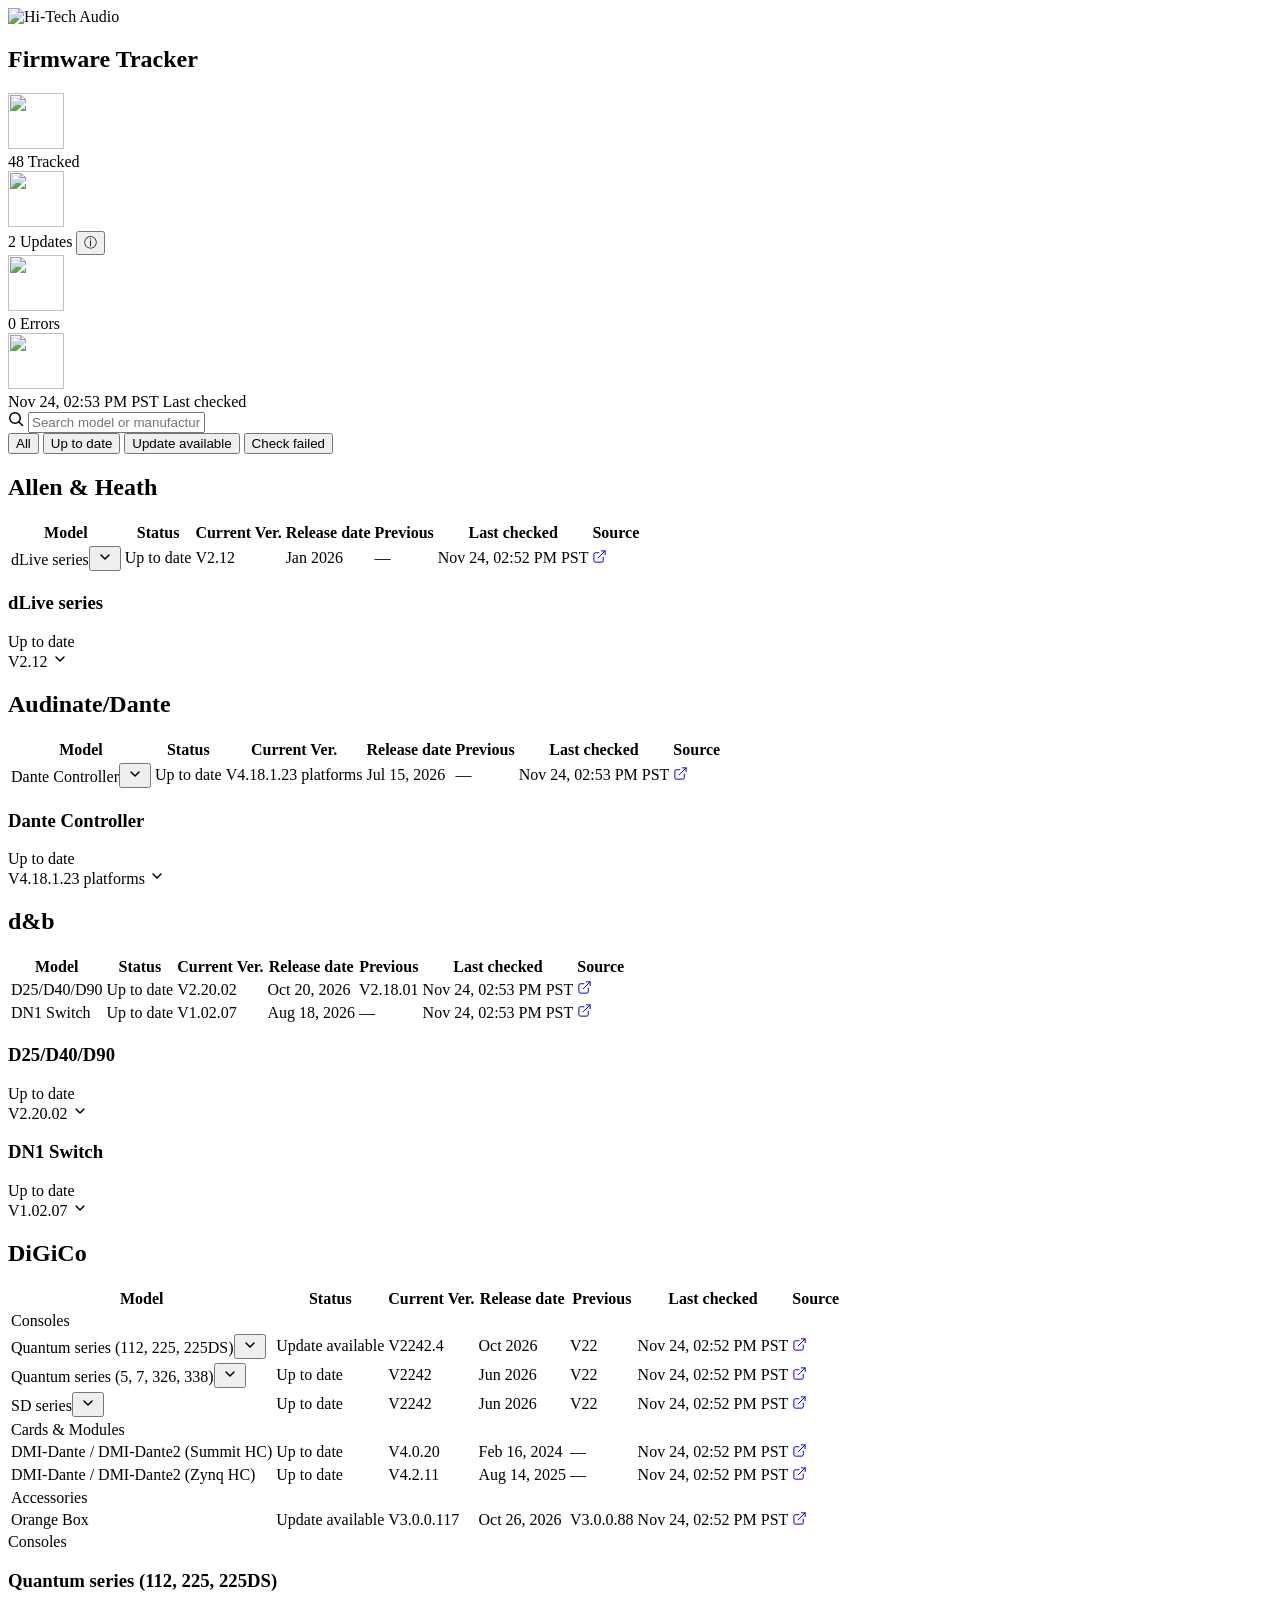
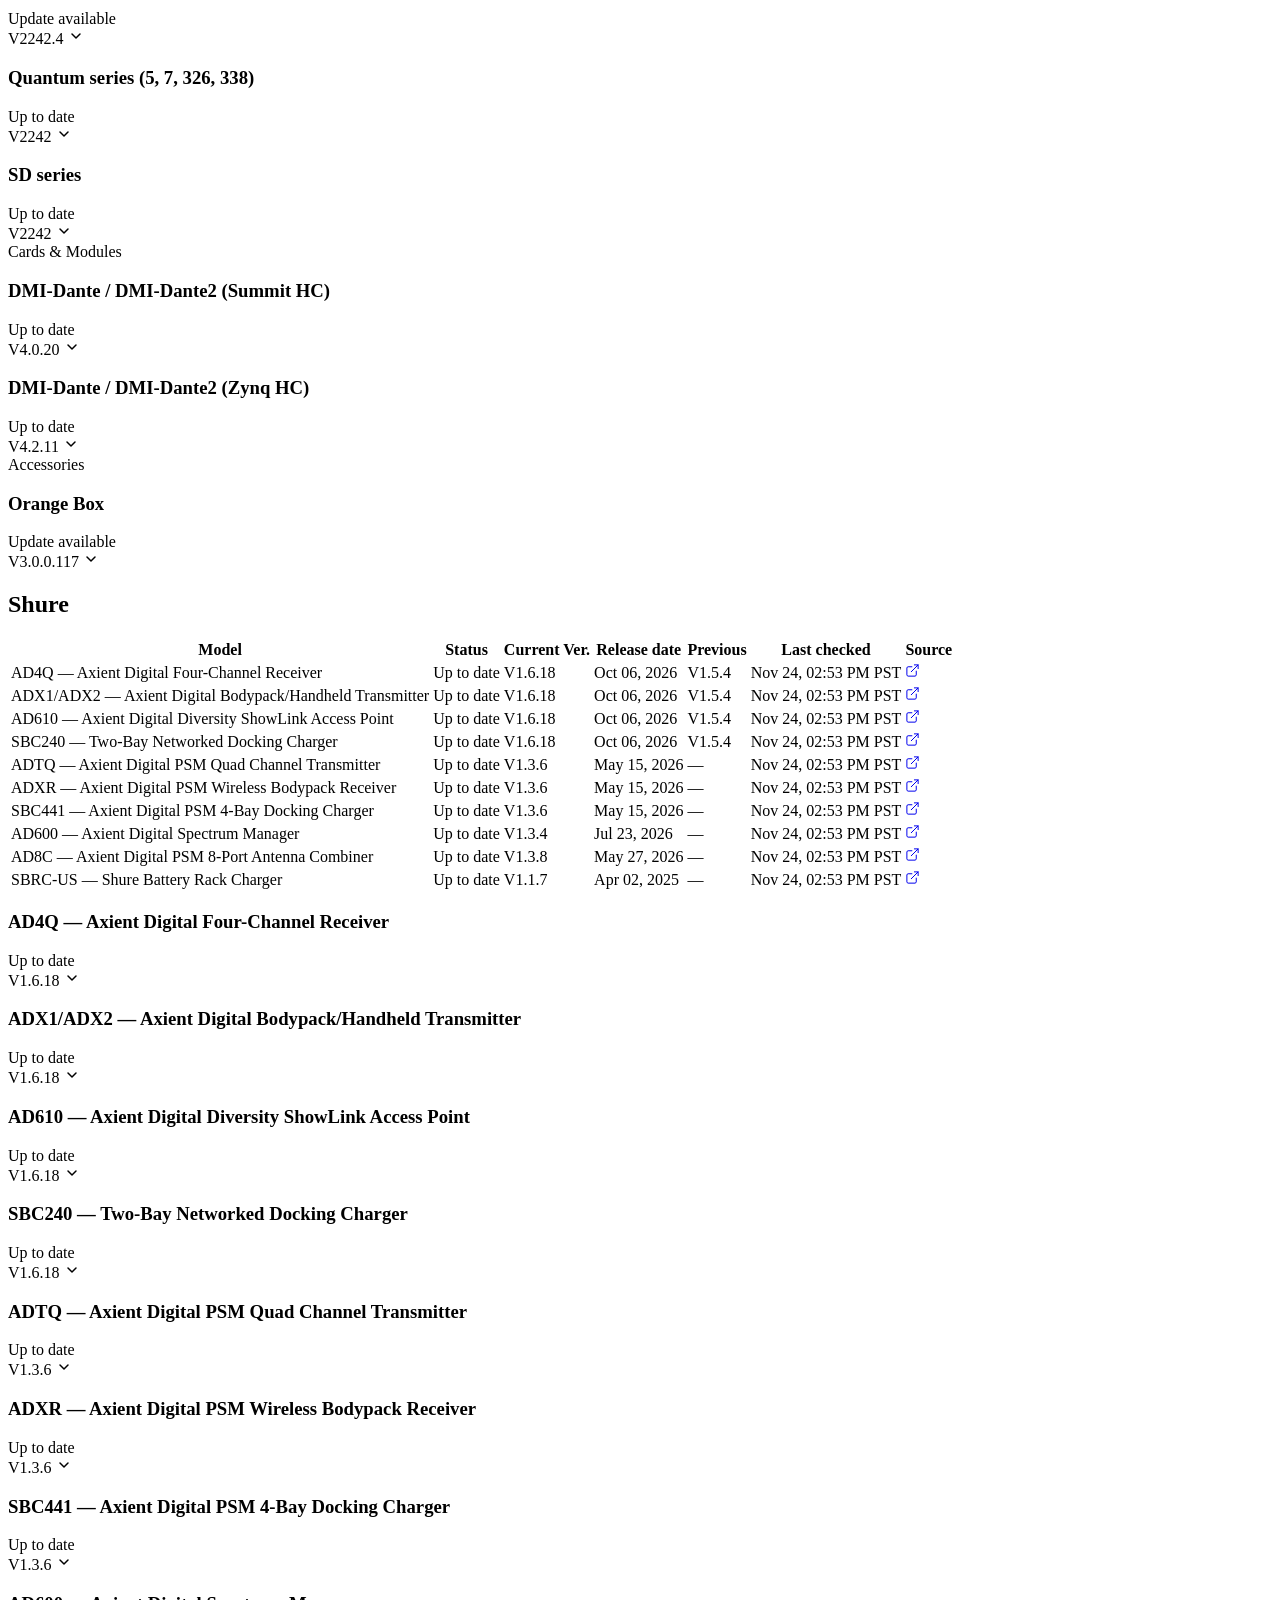
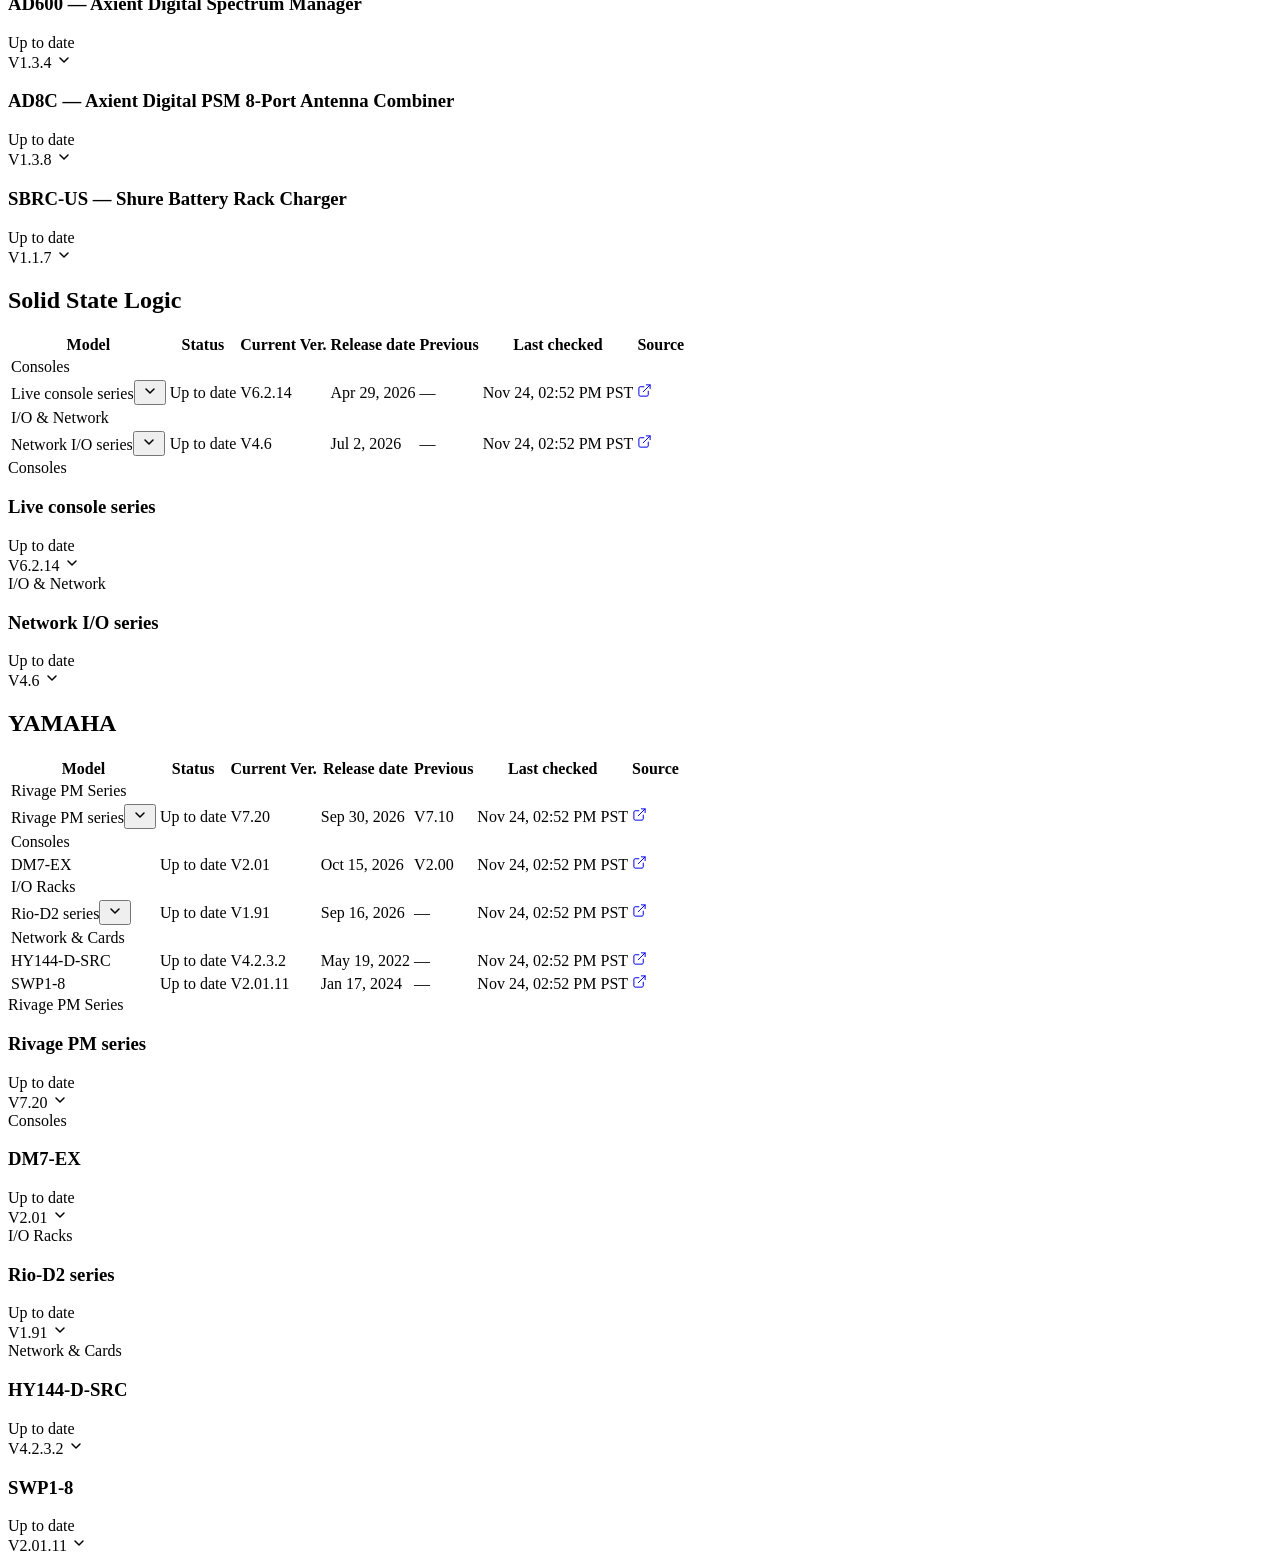
==== commit 71eff287: "Automated firmware check 2026-11-24T22:53:15Z" ====
--- a/public/index.html
+++ b/public/index.html
@@ -16,7 +16,7 @@
 <meta name="apple-mobile-web-app-capable" content="yes">
 <meta name="apple-mobile-web-app-status-bar-style" content="black-translucent">
 <meta name="apple-mobile-web-app-title" content="Firmware">
-<link rel="stylesheet" href="/static/style.css?v=20261124003726">
+<link rel="stylesheet" href="/static/style.css?v=20261124225315">
 </head>
 <body>
 
@@ -24,9 +24,9 @@
 
 
 
-<section class="hero-banner" style="--hero-image: url('/static/img/hero-banner.webp?v=20261124003726');">
+<section class="hero-banner" style="--hero-image: url('/static/img/hero-banner.webp?v=20261124225315');">
   <div class="hero-banner-content">
-    <img class="hero-logo" src="/static/img/hero-logo.png?v=20261124003726" alt="Hi-Tech Audio">
+    <img class="hero-logo" src="/static/img/hero-logo.png?v=20261124225315" alt="Hi-Tech Audio">
     <div class="hero-title-wrap">
       <h1 class="hero-title">Firmware Tracker</h1>
       
@@ -37,7 +37,7 @@
 <section class="stats-panel">
   <div class="stat-row">
     <div class="stat-card">
-      <img class="stat-icon" src="/static/img/stat-tracked.png?v=20261124003726" width="56" height="56" alt="">
+      <img class="stat-icon" src="/static/img/stat-tracked.png?v=20261124225315" width="56" height="56" alt="">
       <div class="stat-text">
         <span class="stat-value">48</span>
         <span class="stat-label">Tracked</span>
@@ -46,7 +46,7 @@
     <div
       class="stat-card stat-alert stat-clickable"
       id="updates-kpi" role="button" tabindex="0" aria-label="Show the 2 rows with an update available">
-      <img class="stat-icon" src="/static/img/stat-updates.png?v=20261124003726" width="56" height="56" alt="">
+      <img class="stat-icon" src="/static/img/stat-updates.png?v=20261124225315" width="56" height="56" alt="">
       <div class="stat-text">
         <span class="stat-value">2</span>
         <span class="stat-label">
@@ -59,17 +59,17 @@
       </div>
     </div>
     <div class="stat-card ">
-      <img class="stat-icon" src="/static/img/stat-errors.png?v=20261124003726" width="56" height="56" alt="">
+      <img class="stat-icon" src="/static/img/stat-errors.png?v=20261124225315" width="56" height="56" alt="">
       <div class="stat-text">
         <span class="stat-value">0</span>
         <span class="stat-label">Errors</span>
       </div>
     </div>
     <div class="stat-card">
-      <img class="stat-icon" src="/static/img/stat-last-checked.png?v=20261124003726" width="56" height="56" alt="">
+      <img class="stat-icon" src="/static/img/stat-last-checked.png?v=20261124225315" width="56" height="56" alt="">
       <div class="stat-text">
         
-        <span class="stat-value stat-value-text" id="last-run" data-utc="2026-11-24T00:37:25.593057" title="Nov 23, 04:37 PM PST">Nov 23, 04:37 PM PST</span>
+        <span class="stat-value stat-value-text" id="last-run" data-utc="2026-11-24T22:53:15.348869" title="Nov 24, 02:53 PM PST">Nov 24, 02:53 PM PST</span>
         <span class="stat-label">Last checked</span>
       </div>
     </div>
@@ -140,7 +140,7 @@
           
         </td>
         <td class="version-cell muted">—</td>
-        <td class="muted time-cell" data-utc="2026-11-24T00:36:46.711236"><span class="time-text">Nov 23, 04:36 PM PST</span></td>
+        <td class="muted time-cell" data-utc="2026-11-24T22:52:38.329950"><span class="time-text">Nov 24, 02:52 PM PST</span></td>
         <td class="source-col">
 <a class="source-link" href="https://www.allen-heath.com/hardware/dlive-series/all-models/resources/" target="_blank" rel="noopener" title="www.allen-heath.com" aria-label="Open source (www.allen-heath.com) in a new tab">
   <svg width="15" height="15" viewBox="0 0 24 24" fill="none" xmlns="http://www.w3.org/2000/svg" aria-hidden="true">
@@ -214,7 +214,7 @@
         </div>
         <div class="card-detail-row">
           <span class="card-detail-label">Last checked</span>
-          <span class="card-detail-value muted time-cell" data-utc="2026-11-24T00:36:46.711236"><span class="time-text">Nov 23, 04:36 PM PST</span></span>
+          <span class="card-detail-value muted time-cell" data-utc="2026-11-24T22:52:38.329950"><span class="time-text">Nov 24, 02:52 PM PST</span></span>
         </div>
         <div class="card-detail-row">
           <span class="card-detail-label">Source</span>
@@ -272,7 +272,7 @@
           
         </td>
         <td class="version-cell muted">—</td>
-        <td class="muted time-cell" data-utc="2026-11-24T00:37:25.593057"><span class="time-text">Nov 23, 04:37 PM PST</span></td>
+        <td class="muted time-cell" data-utc="2026-11-24T22:53:15.348869"><span class="time-text">Nov 24, 02:53 PM PST</span></td>
         <td class="source-col">
 <a class="source-link" href="https://www.getdante.com/resources/software-downloads/" target="_blank" rel="noopener" title="www.getdante.com" aria-label="Open source (www.getdante.com) in a new tab">
   <svg width="15" height="15" viewBox="0 0 24 24" fill="none" xmlns="http://www.w3.org/2000/svg" aria-hidden="true">
@@ -388,7 +388,7 @@
         </div>
         <div class="card-detail-row">
           <span class="card-detail-label">Last checked</span>
-          <span class="card-detail-value muted time-cell" data-utc="2026-11-24T00:37:25.593057"><span class="time-text">Nov 23, 04:37 PM PST</span></span>
+          <span class="card-detail-value muted time-cell" data-utc="2026-11-24T22:53:15.348869"><span class="time-text">Nov 24, 02:53 PM PST</span></span>
         </div>
         <div class="card-detail-row">
           <span class="card-detail-label">Source</span>
@@ -444,7 +444,7 @@
           
         </td>
         <td class="version-cell muted">V2.18.01</td>
-        <td class="muted time-cell" data-utc="2026-11-24T00:37:19.434312"><span class="time-text">Nov 23, 04:37 PM PST</span></td>
+        <td class="muted time-cell" data-utc="2026-11-24T22:53:09.723427"><span class="time-text">Nov 24, 02:53 PM PST</span></td>
         <td class="source-col">
 <a class="source-link" href="https://www.dbaudio.com/global/en/service-and-support/downloads/?searchTerm=D40%2520Firmware%2520Release%2520notes" target="_blank" rel="noopener" title="www.dbaudio.com" aria-label="Open source (www.dbaudio.com) in a new tab">
   <svg width="15" height="15" viewBox="0 0 24 24" fill="none" xmlns="http://www.w3.org/2000/svg" aria-hidden="true">
@@ -479,7 +479,7 @@
           
         </td>
         <td class="version-cell muted">—</td>
-        <td class="muted time-cell" data-utc="2026-11-24T00:37:19.434479"><span class="time-text">Nov 23, 04:37 PM PST</span></td>
+        <td class="muted time-cell" data-utc="2026-11-24T22:53:09.723617"><span class="time-text">Nov 24, 02:53 PM PST</span></td>
         <td class="source-col">
 <a class="source-link" href="https://www.dbaudio.com/global/en/service-and-support/downloads/?searchTerm=DN1%2520Firmware%2520Release%2520notes" target="_blank" rel="noopener" title="www.dbaudio.com" aria-label="Open source (www.dbaudio.com) in a new tab">
   <svg width="15" height="15" viewBox="0 0 24 24" fill="none" xmlns="http://www.w3.org/2000/svg" aria-hidden="true">
@@ -541,7 +541,7 @@
         </div>
         <div class="card-detail-row">
           <span class="card-detail-label">Last checked</span>
-          <span class="card-detail-value muted time-cell" data-utc="2026-11-24T00:37:19.434312"><span class="time-text">Nov 23, 04:37 PM PST</span></span>
+          <span class="card-detail-value muted time-cell" data-utc="2026-11-24T22:53:09.723427"><span class="time-text">Nov 24, 02:53 PM PST</span></span>
         </div>
         <div class="card-detail-row">
           <span class="card-detail-label">Source</span>
@@ -587,7 +587,7 @@
         </div>
         <div class="card-detail-row">
           <span class="card-detail-label">Last checked</span>
-          <span class="card-detail-value muted time-cell" data-utc="2026-11-24T00:37:19.434479"><span class="time-text">Nov 23, 04:37 PM PST</span></span>
+          <span class="card-detail-value muted time-cell" data-utc="2026-11-24T22:53:09.723617"><span class="time-text">Nov 24, 02:53 PM PST</span></span>
         </div>
         <div class="card-detail-row">
           <span class="card-detail-label">Source</span>
@@ -647,7 +647,7 @@
           
         </td>
         <td class="version-cell muted">V22</td>
-        <td class="muted time-cell" data-utc="2026-11-24T00:35:38.604066"><span class="time-text">Nov 23, 04:35 PM PST</span></td>
+        <td class="muted time-cell" data-utc="2026-11-24T22:52:27.217787"><span class="time-text">Nov 24, 02:52 PM PST</span></td>
         <td class="source-col">
 <a class="source-link" href="https://support.digico.biz/hc/en-gb/articles/52664394111889-Version-22-Quantum-Software" target="_blank" rel="noopener" title="support.digico.biz" aria-label="Open source (support.digico.biz) in a new tab">
   <svg width="15" height="15" viewBox="0 0 24 24" fill="none" xmlns="http://www.w3.org/2000/svg" aria-hidden="true">
@@ -692,7 +692,7 @@
           
         </td>
         <td class="version-cell muted">V22</td>
-        <td class="muted time-cell" data-utc="2026-11-24T00:35:38.604031"><span class="time-text">Nov 23, 04:35 PM PST</span></td>
+        <td class="muted time-cell" data-utc="2026-11-24T22:52:27.217728"><span class="time-text">Nov 24, 02:52 PM PST</span></td>
         <td class="source-col">
 <a class="source-link" href="https://support.digico.biz/hc/en-gb/articles/52664394111889-Version-22-Quantum-Software" target="_blank" rel="noopener" title="support.digico.biz" aria-label="Open source (support.digico.biz) in a new tab">
   <svg width="15" height="15" viewBox="0 0 24 24" fill="none" xmlns="http://www.w3.org/2000/svg" aria-hidden="true">
@@ -737,7 +737,7 @@
           
         </td>
         <td class="version-cell muted">V22</td>
-        <td class="muted time-cell" data-utc="2026-11-24T00:35:38.604103"><span class="time-text">Nov 23, 04:35 PM PST</span></td>
+        <td class="muted time-cell" data-utc="2026-11-24T22:52:27.217847"><span class="time-text">Nov 24, 02:52 PM PST</span></td>
         <td class="source-col">
 <a class="source-link" href="https://support.digico.biz/hc/en-gb/articles/52664429792529-Version-22-SD-Software" target="_blank" rel="noopener" title="support.digico.biz" aria-label="Open source (support.digico.biz) in a new tab">
   <svg width="15" height="15" viewBox="0 0 24 24" fill="none" xmlns="http://www.w3.org/2000/svg" aria-hidden="true">
@@ -785,7 +785,7 @@
           
         </td>
         <td class="version-cell muted">—</td>
-        <td class="muted time-cell" data-utc="2026-11-24T00:35:38.604153"><span class="time-text">Nov 23, 04:35 PM PST</span></td>
+        <td class="muted time-cell" data-utc="2026-11-24T22:52:27.217932"><span class="time-text">Nov 24, 02:52 PM PST</span></td>
         <td class="source-col">
 <a class="source-link" href="https://support.digico.biz/hc/en-gb/articles/22606507471121-DMI-Dante-64-96-Summit-HC-Firmware-4-0-20-4-0-10-3-Update-Instructions" target="_blank" rel="noopener" title="support.digico.biz" aria-label="Open source (support.digico.biz) in a new tab">
   <svg width="15" height="15" viewBox="0 0 24 24" fill="none" xmlns="http://www.w3.org/2000/svg" aria-hidden="true">
@@ -820,7 +820,7 @@
           
         </td>
         <td class="version-cell muted">—</td>
-        <td class="muted time-cell" data-utc="2026-11-24T00:35:38.604138"><span class="time-text">Nov 23, 04:35 PM PST</span></td>
+        <td class="muted time-cell" data-utc="2026-11-24T22:52:27.217906"><span class="time-text">Nov 24, 02:52 PM PST</span></td>
         <td class="source-col">
 <a class="source-link" href="https://support.digico.biz/hc/en-gb/articles/38090284286737-DMI-Dante64-96-with-IP-Zynq-HC-Upgrading-firmware-to-v4-2-11" target="_blank" rel="noopener" title="support.digico.biz" aria-label="Open source (support.digico.biz) in a new tab">
   <svg width="15" height="15" viewBox="0 0 24 24" fill="none" xmlns="http://www.w3.org/2000/svg" aria-hidden="true">
@@ -860,7 +860,7 @@
           
         </td>
         <td class="version-cell muted">V3.0.0.88</td>
-        <td class="muted time-cell" data-utc="2026-11-24T00:35:38.604122"><span class="time-text">Nov 23, 04:35 PM PST</span></td>
+        <td class="muted time-cell" data-utc="2026-11-24T22:52:27.217878"><span class="time-text">Nov 24, 02:52 PM PST</span></td>
         <td class="source-col">
 <a class="source-link" href="https://support.digico.biz/hc/en-gb/articles/52316368465041-Orange-Box-Controller-V3-0-0-117" target="_blank" rel="noopener" title="support.digico.biz" aria-label="Open source (support.digico.biz) in a new tab">
   <svg width="15" height="15" viewBox="0 0 24 24" fill="none" xmlns="http://www.w3.org/2000/svg" aria-hidden="true">
@@ -928,7 +928,7 @@
         </div>
         <div class="card-detail-row">
           <span class="card-detail-label">Last checked</span>
-          <span class="card-detail-value muted time-cell" data-utc="2026-11-24T00:35:38.604066"><span class="time-text">Nov 23, 04:35 PM PST</span></span>
+          <span class="card-detail-value muted time-cell" data-utc="2026-11-24T22:52:27.217787"><span class="time-text">Nov 24, 02:52 PM PST</span></span>
         </div>
         <div class="card-detail-row">
           <span class="card-detail-label">Source</span>
@@ -978,7 +978,7 @@
         </div>
         <div class="card-detail-row">
           <span class="card-detail-label">Last checked</span>
-          <span class="card-detail-value muted time-cell" data-utc="2026-11-24T00:35:38.604031"><span class="time-text">Nov 23, 04:35 PM PST</span></span>
+          <span class="card-detail-value muted time-cell" data-utc="2026-11-24T22:52:27.217728"><span class="time-text">Nov 24, 02:52 PM PST</span></span>
         </div>
         <div class="card-detail-row">
           <span class="card-detail-label">Source</span>
@@ -1028,7 +1028,7 @@
         </div>
         <div class="card-detail-row">
           <span class="card-detail-label">Last checked</span>
-          <span class="card-detail-value muted time-cell" data-utc="2026-11-24T00:35:38.604103"><span class="time-text">Nov 23, 04:35 PM PST</span></span>
+          <span class="card-detail-value muted time-cell" data-utc="2026-11-24T22:52:27.217847"><span class="time-text">Nov 24, 02:52 PM PST</span></span>
         </div>
         <div class="card-detail-row">
           <span class="card-detail-label">Source</span>
@@ -1079,7 +1079,7 @@
         </div>
         <div class="card-detail-row">
           <span class="card-detail-label">Last checked</span>
-          <span class="card-detail-value muted time-cell" data-utc="2026-11-24T00:35:38.604153"><span class="time-text">Nov 23, 04:35 PM PST</span></span>
+          <span class="card-detail-value muted time-cell" data-utc="2026-11-24T22:52:27.217932"><span class="time-text">Nov 24, 02:52 PM PST</span></span>
         </div>
         <div class="card-detail-row">
           <span class="card-detail-label">Source</span>
@@ -1125,7 +1125,7 @@
         </div>
         <div class="card-detail-row">
           <span class="card-detail-label">Last checked</span>
-          <span class="card-detail-value muted time-cell" data-utc="2026-11-24T00:35:38.604138"><span class="time-text">Nov 23, 04:35 PM PST</span></span>
+          <span class="card-detail-value muted time-cell" data-utc="2026-11-24T22:52:27.217906"><span class="time-text">Nov 24, 02:52 PM PST</span></span>
         </div>
         <div class="card-detail-row">
           <span class="card-detail-label">Source</span>
@@ -1176,7 +1176,7 @@
         </div>
         <div class="card-detail-row">
           <span class="card-detail-label">Last checked</span>
-          <span class="card-detail-value muted time-cell" data-utc="2026-11-24T00:35:38.604122"><span class="time-text">Nov 23, 04:35 PM PST</span></span>
+          <span class="card-detail-value muted time-cell" data-utc="2026-11-24T22:52:27.217878"><span class="time-text">Nov 24, 02:52 PM PST</span></span>
         </div>
         <div class="card-detail-row">
           <span class="card-detail-label">Source</span>
@@ -1232,7 +1232,7 @@
           
         </td>
         <td class="version-cell muted">V1.5.4</td>
-        <td class="muted time-cell" data-utc="2026-11-24T00:37:11.186214"><span class="time-text">Nov 23, 04:37 PM PST</span></td>
+        <td class="muted time-cell" data-utc="2026-11-24T22:53:03.005197"><span class="time-text">Nov 24, 02:53 PM PST</span></td>
         <td class="source-col">
 <a class="source-link" href="https://www.shure.com/en-US/support/downloads/software-firmware-archive?q=AD4Q&amp;size=n_10_n&amp;sort-field=versionreleasedate&amp;sort-direction=desc" target="_blank" rel="noopener" title="www.shure.com" aria-label="Open source (www.shure.com) in a new tab">
   <svg width="15" height="15" viewBox="0 0 24 24" fill="none" xmlns="http://www.w3.org/2000/svg" aria-hidden="true">
@@ -1267,7 +1267,7 @@
           
         </td>
         <td class="version-cell muted">V1.5.4</td>
-        <td class="muted time-cell" data-utc="2026-11-24T00:37:11.186392"><span class="time-text">Nov 23, 04:37 PM PST</span></td>
+        <td class="muted time-cell" data-utc="2026-11-24T22:53:03.005448"><span class="time-text">Nov 24, 02:53 PM PST</span></td>
         <td class="source-col">
 <a class="source-link" href="https://www.shure.com/en-US/support/downloads/software-firmware-archive?q=AD1+AD2+ADX1+ADX2+transmitters&amp;size=n_10_n&amp;sort-field=versionreleasedate&amp;sort-direction=desc" target="_blank" rel="noopener" title="www.shure.com" aria-label="Open source (www.shure.com) in a new tab">
   <svg width="15" height="15" viewBox="0 0 24 24" fill="none" xmlns="http://www.w3.org/2000/svg" aria-hidden="true">
@@ -1302,7 +1302,7 @@
           
         </td>
         <td class="version-cell muted">V1.5.4</td>
-        <td class="muted time-cell" data-utc="2026-11-24T00:37:11.186342"><span class="time-text">Nov 23, 04:37 PM PST</span></td>
+        <td class="muted time-cell" data-utc="2026-11-24T22:53:03.005359"><span class="time-text">Nov 24, 02:53 PM PST</span></td>
         <td class="source-col">
 <a class="source-link" href="https://www.shure.com/en-US/support/downloads/software-firmware-archive?q=AD610&amp;size=n_10_n&amp;sort-field=versionreleasedate&amp;sort-direction=desc" target="_blank" rel="noopener" title="www.shure.com" aria-label="Open source (www.shure.com) in a new tab">
   <svg width="15" height="15" viewBox="0 0 24 24" fill="none" xmlns="http://www.w3.org/2000/svg" aria-hidden="true">
@@ -1337,7 +1337,7 @@
           
         </td>
         <td class="version-cell muted">V1.5.4</td>
-        <td class="muted time-cell" data-utc="2026-11-24T00:37:11.186423"><span class="time-text">Nov 23, 04:37 PM PST</span></td>
+        <td class="muted time-cell" data-utc="2026-11-24T22:53:03.005504"><span class="time-text">Nov 24, 02:53 PM PST</span></td>
         <td class="source-col">
 <a class="source-link" href="https://www.shure.com/en-US/support/downloads/software-firmware-archive?q=SBC240&amp;size=n_10_n&amp;sort-field=versionreleasedate&amp;sort-direction=desc" target="_blank" rel="noopener" title="www.shure.com" aria-label="Open source (www.shure.com) in a new tab">
   <svg width="15" height="15" viewBox="0 0 24 24" fill="none" xmlns="http://www.w3.org/2000/svg" aria-hidden="true">
@@ -1372,7 +1372,7 @@
           
         </td>
         <td class="version-cell muted">—</td>
-        <td class="muted time-cell" data-utc="2026-11-24T00:37:11.186377"><span class="time-text">Nov 23, 04:37 PM PST</span></td>
+        <td class="muted time-cell" data-utc="2026-11-24T22:53:03.005420"><span class="time-text">Nov 24, 02:53 PM PST</span></td>
         <td class="source-col">
 <a class="source-link" href="https://www.shure.com/en-US/support/downloads/software-firmware-archive?q=ADTQ&amp;size=n_10_n&amp;sort-field=versionreleasedate&amp;sort-direction=desc" target="_blank" rel="noopener" title="www.shure.com" aria-label="Open source (www.shure.com) in a new tab">
   <svg width="15" height="15" viewBox="0 0 24 24" fill="none" xmlns="http://www.w3.org/2000/svg" aria-hidden="true">
@@ -1407,7 +1407,7 @@
           
         </td>
         <td class="version-cell muted">—</td>
-        <td class="muted time-cell" data-utc="2026-11-24T00:37:11.186408"><span class="time-text">Nov 23, 04:37 PM PST</span></td>
+        <td class="muted time-cell" data-utc="2026-11-24T22:53:03.005476"><span class="time-text">Nov 24, 02:53 PM PST</span></td>
         <td class="source-col">
 <a class="source-link" href="https://www.shure.com/en-US/support/downloads/software-firmware-archive?q=ADXR&amp;size=n_10_n&amp;sort-field=versionreleasedate&amp;sort-direction=desc" target="_blank" rel="noopener" title="www.shure.com" aria-label="Open source (www.shure.com) in a new tab">
   <svg width="15" height="15" viewBox="0 0 24 24" fill="none" xmlns="http://www.w3.org/2000/svg" aria-hidden="true">
@@ -1442,7 +1442,7 @@
           
         </td>
         <td class="version-cell muted">—</td>
-        <td class="muted time-cell" data-utc="2026-11-24T00:37:11.186439"><span class="time-text">Nov 23, 04:37 PM PST</span></td>
+        <td class="muted time-cell" data-utc="2026-11-24T22:53:03.005531"><span class="time-text">Nov 24, 02:53 PM PST</span></td>
         <td class="source-col">
 <a class="source-link" href="https://www.shure.com/en-US/support/downloads/software-firmware-archive?q=SBC441&amp;size=n_10_n&amp;sort-field=versionreleasedate&amp;sort-direction=desc" target="_blank" rel="noopener" title="www.shure.com" aria-label="Open source (www.shure.com) in a new tab">
   <svg width="15" height="15" viewBox="0 0 24 24" fill="none" xmlns="http://www.w3.org/2000/svg" aria-hidden="true">
@@ -1477,7 +1477,7 @@
           
         </td>
         <td class="version-cell muted">—</td>
-        <td class="muted time-cell" data-utc="2026-11-24T00:37:11.186318"><span class="time-text">Nov 23, 04:37 PM PST</span></td>
+        <td class="muted time-cell" data-utc="2026-11-24T22:53:03.005319"><span class="time-text">Nov 24, 02:53 PM PST</span></td>
         <td class="source-col">
 <a class="source-link" href="https://www.shure.com/en-US/support/downloads/software-firmware-archive?q=AD600&amp;size=n_10_n&amp;sort-field=versionreleasedate&amp;sort-direction=desc" target="_blank" rel="noopener" title="www.shure.com" aria-label="Open source (www.shure.com) in a new tab">
   <svg width="15" height="15" viewBox="0 0 24 24" fill="none" xmlns="http://www.w3.org/2000/svg" aria-hidden="true">
@@ -1512,7 +1512,7 @@
           
         </td>
         <td class="version-cell muted">—</td>
-        <td class="muted time-cell" data-utc="2026-11-24T00:37:11.186361"><span class="time-text">Nov 23, 04:37 PM PST</span></td>
+        <td class="muted time-cell" data-utc="2026-11-24T22:53:03.005391"><span class="time-text">Nov 24, 02:53 PM PST</span></td>
         <td class="source-col">
 <a class="source-link" href="https://www.shure.com/en-US/support/downloads/software-firmware-archive?q=AD8C&amp;size=n_10_n&amp;sort-field=versionreleasedate&amp;sort-direction=desc" target="_blank" rel="noopener" title="www.shure.com" aria-label="Open source (www.shure.com) in a new tab">
   <svg width="15" height="15" viewBox="0 0 24 24" fill="none" xmlns="http://www.w3.org/2000/svg" aria-hidden="true">
@@ -1547,7 +1547,7 @@
           
         </td>
         <td class="version-cell muted">—</td>
-        <td class="muted time-cell" data-utc="2026-11-24T00:37:11.186454"><span class="time-text">Nov 23, 04:37 PM PST</span></td>
+        <td class="muted time-cell" data-utc="2026-11-24T22:53:03.005565"><span class="time-text">Nov 24, 02:53 PM PST</span></td>
         <td class="source-col">
 <a class="source-link" href="https://www.shure.com/en-US/support/downloads/software-firmware-archive?q=SBRC&amp;size=n_10_n&amp;sort-field=versionreleasedate&amp;sort-direction=desc" target="_blank" rel="noopener" title="www.shure.com" aria-label="Open source (www.shure.com) in a new tab">
   <svg width="15" height="15" viewBox="0 0 24 24" fill="none" xmlns="http://www.w3.org/2000/svg" aria-hidden="true">
@@ -1609,7 +1609,7 @@
         </div>
         <div class="card-detail-row">
           <span class="card-detail-label">Last checked</span>
-          <span class="card-detail-value muted time-cell" data-utc="2026-11-24T00:37:11.186214"><span class="time-text">Nov 23, 04:37 PM PST</span></span>
+          <span class="card-detail-value muted time-cell" data-utc="2026-11-24T22:53:03.005197"><span class="time-text">Nov 24, 02:53 PM PST</span></span>
         </div>
         <div class="card-detail-row">
           <span class="card-detail-label">Source</span>
@@ -1655,7 +1655,7 @@
         </div>
         <div class="card-detail-row">
           <span class="card-detail-label">Last checked</span>
-          <span class="card-detail-value muted time-cell" data-utc="2026-11-24T00:37:11.186392"><span class="time-text">Nov 23, 04:37 PM PST</span></span>
+          <span class="card-detail-value muted time-cell" data-utc="2026-11-24T22:53:03.005448"><span class="time-text">Nov 24, 02:53 PM PST</span></span>
         </div>
         <div class="card-detail-row">
           <span class="card-detail-label">Source</span>
@@ -1701,7 +1701,7 @@
         </div>
         <div class="card-detail-row">
           <span class="card-detail-label">Last checked</span>
-          <span class="card-detail-value muted time-cell" data-utc="2026-11-24T00:37:11.186342"><span class="time-text">Nov 23, 04:37 PM PST</span></span>
+          <span class="card-detail-value muted time-cell" data-utc="2026-11-24T22:53:03.005359"><span class="time-text">Nov 24, 02:53 PM PST</span></span>
         </div>
         <div class="card-detail-row">
           <span class="card-detail-label">Source</span>
@@ -1747,7 +1747,7 @@
         </div>
         <div class="card-detail-row">
           <span class="card-detail-label">Last checked</span>
-          <span class="card-detail-value muted time-cell" data-utc="2026-11-24T00:37:11.186423"><span class="time-text">Nov 23, 04:37 PM PST</span></span>
+          <span class="card-detail-value muted time-cell" data-utc="2026-11-24T22:53:03.005504"><span class="time-text">Nov 24, 02:53 PM PST</span></span>
         </div>
         <div class="card-detail-row">
           <span class="card-detail-label">Source</span>
@@ -1793,7 +1793,7 @@
         </div>
         <div class="card-detail-row">
           <span class="card-detail-label">Last checked</span>
-          <span class="card-detail-value muted time-cell" data-utc="2026-11-24T00:37:11.186377"><span class="time-text">Nov 23, 04:37 PM PST</span></span>
+          <span class="card-detail-value muted time-cell" data-utc="2026-11-24T22:53:03.005420"><span class="time-text">Nov 24, 02:53 PM PST</span></span>
         </div>
         <div class="card-detail-row">
           <span class="card-detail-label">Source</span>
@@ -1839,7 +1839,7 @@
         </div>
         <div class="card-detail-row">
           <span class="card-detail-label">Last checked</span>
-          <span class="card-detail-value muted time-cell" data-utc="2026-11-24T00:37:11.186408"><span class="time-text">Nov 23, 04:37 PM PST</span></span>
+          <span class="card-detail-value muted time-cell" data-utc="2026-11-24T22:53:03.005476"><span class="time-text">Nov 24, 02:53 PM PST</span></span>
         </div>
         <div class="card-detail-row">
           <span class="card-detail-label">Source</span>
@@ -1885,7 +1885,7 @@
         </div>
         <div class="card-detail-row">
           <span class="card-detail-label">Last checked</span>
-          <span class="card-detail-value muted time-cell" data-utc="2026-11-24T00:37:11.186439"><span class="time-text">Nov 23, 04:37 PM PST</span></span>
+          <span class="card-detail-value muted time-cell" data-utc="2026-11-24T22:53:03.005531"><span class="time-text">Nov 24, 02:53 PM PST</span></span>
         </div>
         <div class="card-detail-row">
           <span class="card-detail-label">Source</span>
@@ -1931,7 +1931,7 @@
         </div>
         <div class="card-detail-row">
           <span class="card-detail-label">Last checked</span>
-          <span class="card-detail-value muted time-cell" data-utc="2026-11-24T00:37:11.186318"><span class="time-text">Nov 23, 04:37 PM PST</span></span>
+          <span class="card-detail-value muted time-cell" data-utc="2026-11-24T22:53:03.005319"><span class="time-text">Nov 24, 02:53 PM PST</span></span>
         </div>
         <div class="card-detail-row">
           <span class="card-detail-label">Source</span>
@@ -1977,7 +1977,7 @@
         </div>
         <div class="card-detail-row">
           <span class="card-detail-label">Last checked</span>
-          <span class="card-detail-value muted time-cell" data-utc="2026-11-24T00:37:11.186361"><span class="time-text">Nov 23, 04:37 PM PST</span></span>
+          <span class="card-detail-value muted time-cell" data-utc="2026-11-24T22:53:03.005391"><span class="time-text">Nov 24, 02:53 PM PST</span></span>
         </div>
         <div class="card-detail-row">
           <span class="card-detail-label">Source</span>
@@ -2023,7 +2023,7 @@
         </div>
         <div class="card-detail-row">
           <span class="card-detail-label">Last checked</span>
-          <span class="card-detail-value muted time-cell" data-utc="2026-11-24T00:37:11.186454"><span class="time-text">Nov 23, 04:37 PM PST</span></span>
+          <span class="card-detail-value muted time-cell" data-utc="2026-11-24T22:53:03.005565"><span class="time-text">Nov 24, 02:53 PM PST</span></span>
         </div>
         <div class="card-detail-row">
           <span class="card-detail-label">Source</span>
@@ -2083,7 +2083,7 @@
           
         </td>
         <td class="version-cell muted">—</td>
-        <td class="muted time-cell" data-utc="2026-11-24T00:36:44.893062"><span class="time-text">Nov 23, 04:36 PM PST</span></td>
+        <td class="muted time-cell" data-utc="2026-11-24T22:52:36.767974"><span class="time-text">Nov 24, 02:52 PM PST</span></td>
         <td class="source-col">
 <a class="source-link" href="https://support.solidstatelogic.com/hc/en-gb/articles/4455968923293-Live-SOLSA-Downloads" target="_blank" rel="noopener" title="support.solidstatelogic.com" aria-label="Open source (support.solidstatelogic.com) in a new tab">
   <svg width="15" height="15" viewBox="0 0 24 24" fill="none" xmlns="http://www.w3.org/2000/svg" aria-hidden="true">
@@ -2133,7 +2133,7 @@
           
         </td>
         <td class="version-cell muted">—</td>
-        <td class="muted time-cell" data-utc="2026-11-24T00:36:44.893098"><span class="time-text">Nov 23, 04:36 PM PST</span></td>
+        <td class="muted time-cell" data-utc="2026-11-24T22:52:36.768031"><span class="time-text">Nov 24, 02:52 PM PST</span></td>
         <td class="source-col">
 <a class="source-link" href="https://support.solidstatelogic.com/hc/en-gb/articles/4405815205021-Network-I-O-Downloads" target="_blank" rel="noopener" title="support.solidstatelogic.com" aria-label="Open source (support.solidstatelogic.com) in a new tab">
   <svg width="15" height="15" viewBox="0 0 24 24" fill="none" xmlns="http://www.w3.org/2000/svg" aria-hidden="true">
@@ -2209,7 +2209,7 @@
         </div>
         <div class="card-detail-row">
           <span class="card-detail-label">Last checked</span>
-          <span class="card-detail-value muted time-cell" data-utc="2026-11-24T00:36:44.893062"><span class="time-text">Nov 23, 04:36 PM PST</span></span>
+          <span class="card-detail-value muted time-cell" data-utc="2026-11-24T22:52:36.767974"><span class="time-text">Nov 24, 02:52 PM PST</span></span>
         </div>
         <div class="card-detail-row">
           <span class="card-detail-label">Source</span>
@@ -2264,7 +2264,7 @@
         </div>
         <div class="card-detail-row">
           <span class="card-detail-label">Last checked</span>
-          <span class="card-detail-value muted time-cell" data-utc="2026-11-24T00:36:44.893098"><span class="time-text">Nov 23, 04:36 PM PST</span></span>
+          <span class="card-detail-value muted time-cell" data-utc="2026-11-24T22:52:36.768031"><span class="time-text">Nov 24, 02:52 PM PST</span></span>
         </div>
         <div class="card-detail-row">
           <span class="card-detail-label">Source</span>
@@ -2324,7 +2324,7 @@
           
         </td>
         <td class="version-cell muted">V7.10</td>
-        <td class="muted time-cell" data-utc="2026-11-24T00:36:44.234433"><span class="time-text">Nov 23, 04:36 PM PST</span></td>
+        <td class="muted time-cell" data-utc="2026-11-24T22:52:36.014841"><span class="time-text">Nov 24, 02:52 PM PST</span></td>
         <td class="source-col">
 <a class="source-link" href="https://usa.yamaha.com/support/updates/rivage-pm-firm.html" target="_blank" rel="noopener" title="usa.yamaha.com" aria-label="Open source (usa.yamaha.com) in a new tab">
   <svg width="15" height="15" viewBox="0 0 24 24" fill="none" xmlns="http://www.w3.org/2000/svg" aria-hidden="true">
@@ -2372,7 +2372,7 @@
           
         </td>
         <td class="version-cell muted">V2.00</td>
-        <td class="muted time-cell" data-utc="2026-11-24T00:36:44.234412"><span class="time-text">Nov 23, 04:36 PM PST</span></td>
+        <td class="muted time-cell" data-utc="2026-11-24T22:52:36.014810"><span class="time-text">Nov 24, 02:52 PM PST</span></td>
         <td class="source-col">
 <a class="source-link" href="https://usa.yamaha.com/support/updates/dm7-firm.html" target="_blank" rel="noopener" title="usa.yamaha.com" aria-label="Open source (usa.yamaha.com) in a new tab">
   <svg width="15" height="15" viewBox="0 0 24 24" fill="none" xmlns="http://www.w3.org/2000/svg" aria-hidden="true">
@@ -2414,7 +2414,7 @@
           
         </td>
         <td class="version-cell muted">—</td>
-        <td class="muted time-cell" data-utc="2026-11-24T00:36:44.234565"><span class="time-text">Nov 23, 04:36 PM PST</span></td>
+        <td class="muted time-cell" data-utc="2026-11-24T22:52:36.015024"><span class="time-text">Nov 24, 02:52 PM PST</span></td>
         <td class="source-col">
 <a class="source-link" href="https://usa.yamaha.com/support/updates/rio1608-d2-firm.html" target="_blank" rel="noopener" title="usa.yamaha.com" aria-label="Open source (usa.yamaha.com) in a new tab">
   <svg width="15" height="15" viewBox="0 0 24 24" fill="none" xmlns="http://www.w3.org/2000/svg" aria-hidden="true">
@@ -2462,7 +2462,7 @@
           
         </td>
         <td class="version-cell muted">—</td>
-        <td class="muted time-cell" data-utc="2026-11-24T00:36:44.234600"><span class="time-text">Nov 23, 04:36 PM PST</span></td>
+        <td class="muted time-cell" data-utc="2026-11-24T22:52:36.015080"><span class="time-text">Nov 24, 02:52 PM PST</span></td>
         <td class="source-col">
 <a class="source-link" href="https://usa.yamaha.com/support/updates/hy144-d-src-firm.html" target="_blank" rel="noopener" title="usa.yamaha.com" aria-label="Open source (usa.yamaha.com) in a new tab">
   <svg width="15" height="15" viewBox="0 0 24 24" fill="none" xmlns="http://www.w3.org/2000/svg" aria-hidden="true">
@@ -2497,7 +2497,7 @@
           
         </td>
         <td class="version-cell muted">—</td>
-        <td class="muted time-cell" data-utc="2026-11-24T00:36:44.234583"><span class="time-text">Nov 23, 04:36 PM PST</span></td>
+        <td class="muted time-cell" data-utc="2026-11-24T22:52:36.015052"><span class="time-text">Nov 24, 02:52 PM PST</span></td>
         <td class="source-col">
 <a class="source-link" href="https://usa.yamaha.com/support/updates/swp1-firm.html" target="_blank" rel="noopener" title="usa.yamaha.com" aria-label="Open source (usa.yamaha.com) in a new tab">
   <svg width="15" height="15" viewBox="0 0 24 24" fill="none" xmlns="http://www.w3.org/2000/svg" aria-hidden="true">
@@ -2565,7 +2565,7 @@
         </div>
         <div class="card-detail-row">
           <span class="card-detail-label">Last checked</span>
-          <span class="card-detail-value muted time-cell" data-utc="2026-11-24T00:36:44.234433"><span class="time-text">Nov 23, 04:36 PM PST</span></span>
+          <span class="card-detail-value muted time-cell" data-utc="2026-11-24T22:52:36.014841"><span class="time-text">Nov 24, 02:52 PM PST</span></span>
         </div>
         <div class="card-detail-row">
           <span class="card-detail-label">Source</span>
@@ -2616,7 +2616,7 @@
         </div>
         <div class="card-detail-row">
           <span class="card-detail-label">Last checked</span>
-          <span class="card-detail-value muted time-cell" data-utc="2026-11-24T00:36:44.234412"><span class="time-text">Nov 23, 04:36 PM PST</span></span>
+          <span class="card-detail-value muted time-cell" data-utc="2026-11-24T22:52:36.014810"><span class="time-text">Nov 24, 02:52 PM PST</span></span>
         </div>
         <div class="card-detail-row">
           <span class="card-detail-label">Source</span>
@@ -2671,7 +2671,7 @@
         </div>
         <div class="card-detail-row">
           <span class="card-detail-label">Last checked</span>
-          <span class="card-detail-value muted time-cell" data-utc="2026-11-24T00:36:44.234565"><span class="time-text">Nov 23, 04:36 PM PST</span></span>
+          <span class="card-detail-value muted time-cell" data-utc="2026-11-24T22:52:36.015024"><span class="time-text">Nov 24, 02:52 PM PST</span></span>
         </div>
         <div class="card-detail-row">
           <span class="card-detail-label">Source</span>
@@ -2722,7 +2722,7 @@
         </div>
         <div class="card-detail-row">
           <span class="card-detail-label">Last checked</span>
-          <span class="card-detail-value muted time-cell" data-utc="2026-11-24T00:36:44.234600"><span class="time-text">Nov 23, 04:36 PM PST</span></span>
+          <span class="card-detail-value muted time-cell" data-utc="2026-11-24T22:52:36.015080"><span class="time-text">Nov 24, 02:52 PM PST</span></span>
         </div>
         <div class="card-detail-row">
           <span class="card-detail-label">Source</span>
@@ -2768,7 +2768,7 @@
         </div>
         <div class="card-detail-row">
           <span class="card-detail-label">Last checked</span>
-          <span class="card-detail-value muted time-cell" data-utc="2026-11-24T00:36:44.234583"><span class="time-text">Nov 23, 04:36 PM PST</span></span>
+          <span class="card-detail-value muted time-cell" data-utc="2026-11-24T22:52:36.015052"><span class="time-text">Nov 24, 02:52 PM PST</span></span>
         </div>
         <div class="card-detail-row">
           <span class="card-detail-label">Source</span>
@@ -2795,6 +2795,6 @@
   </div>
 </div>
 
-<script src="/static/app.js?v=20261124003726"></script>
+<script src="/static/app.js?v=20261124225315"></script>
 </body>
 </html>
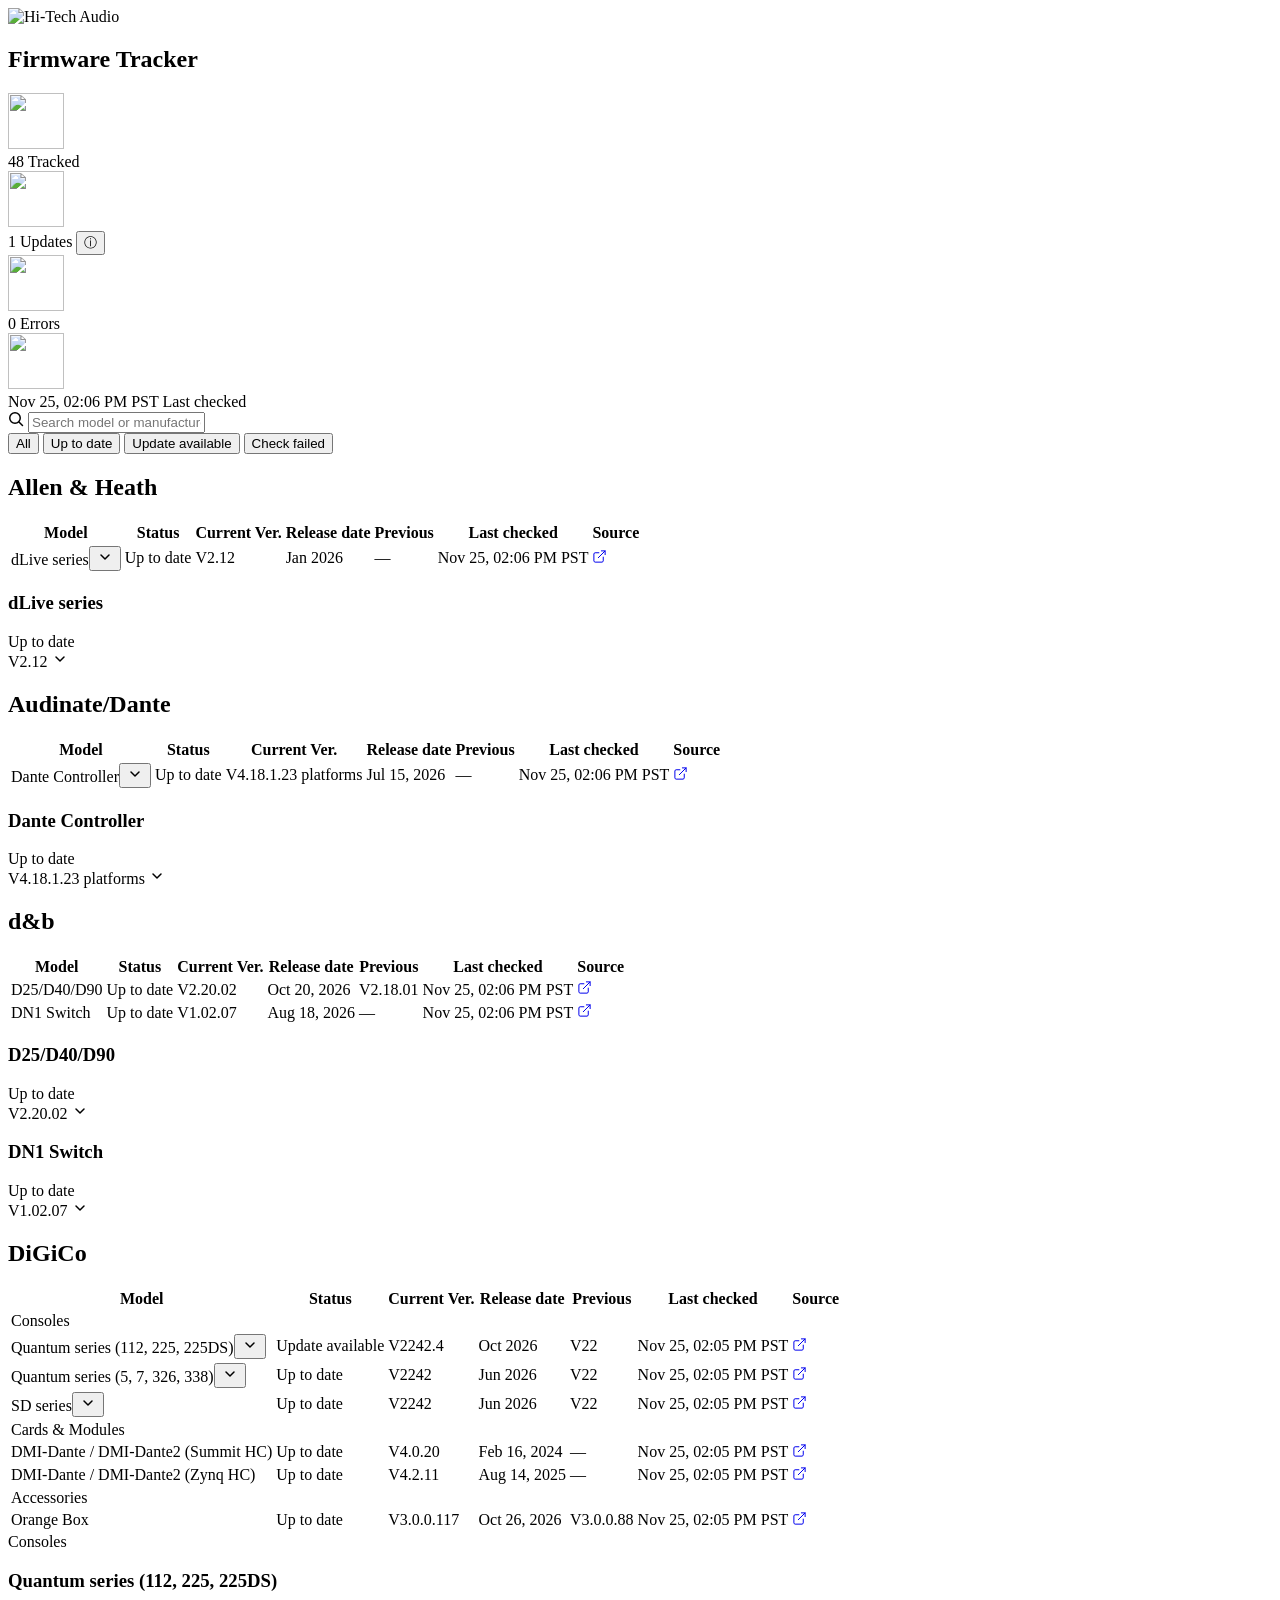
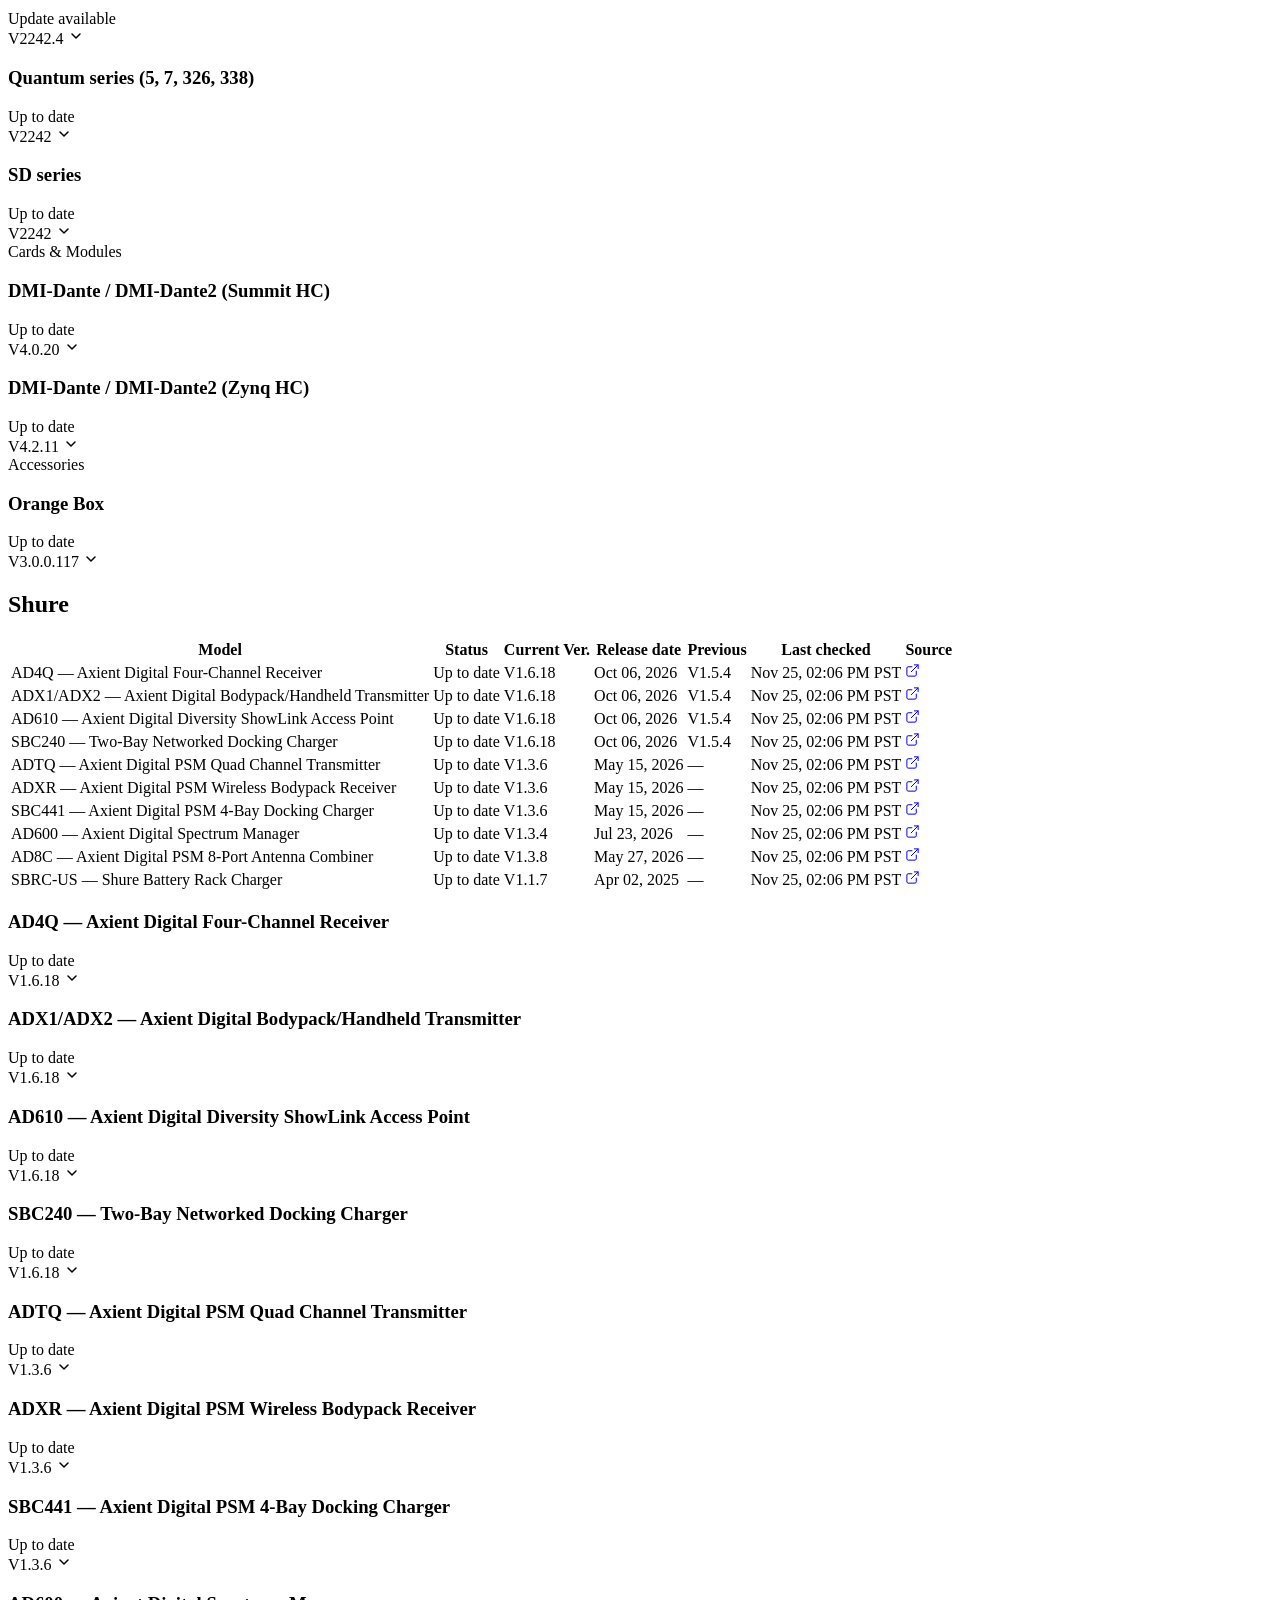
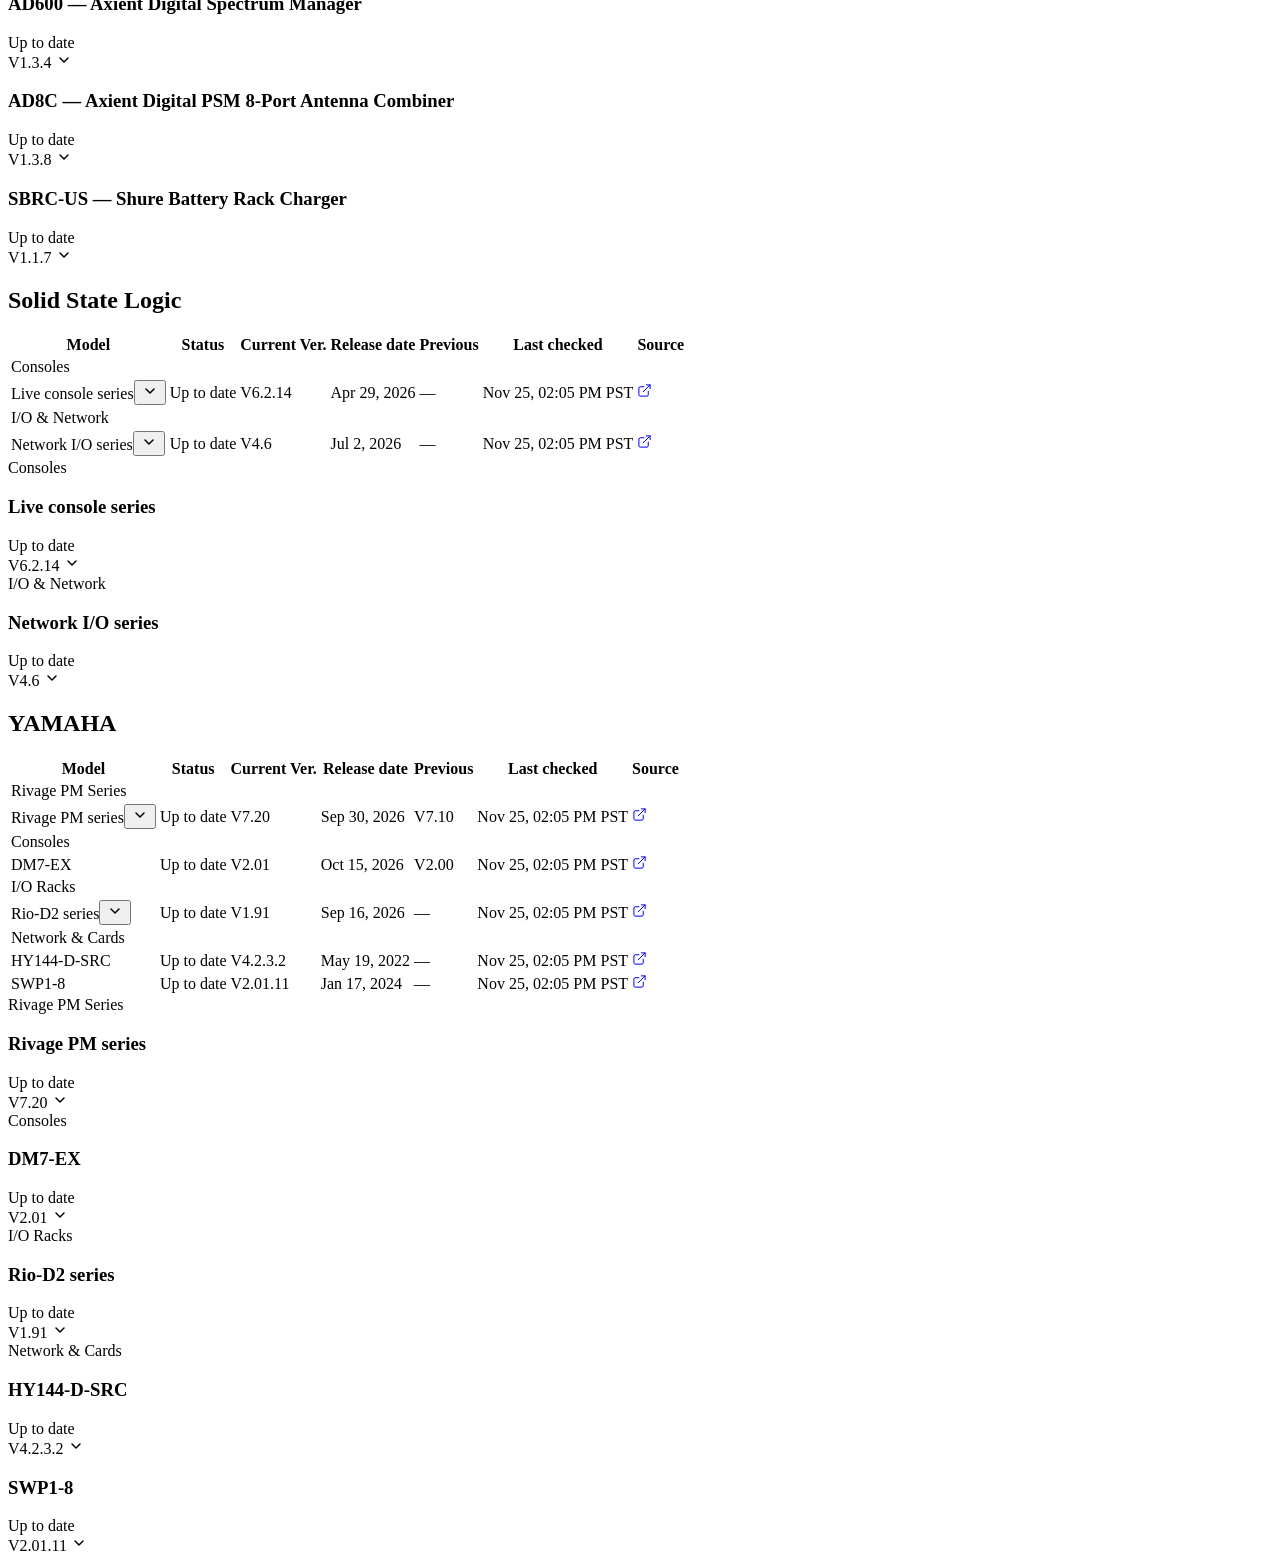
==== commit 54877ea7: "Automated firmware check 2026-11-25T22:06:40Z" ====
--- a/public/index.html
+++ b/public/index.html
@@ -16,7 +16,7 @@
 <meta name="apple-mobile-web-app-capable" content="yes">
 <meta name="apple-mobile-web-app-status-bar-style" content="black-translucent">
 <meta name="apple-mobile-web-app-title" content="Firmware">
-<link rel="stylesheet" href="/static/style.css?v=20261124225315">
+<link rel="stylesheet" href="/static/style.css?v=20261125220640">
 </head>
 <body>
 
@@ -24,9 +24,9 @@
 
 
 
-<section class="hero-banner" style="--hero-image: url('/static/img/hero-banner.webp?v=20261124225315');">
+<section class="hero-banner" style="--hero-image: url('/static/img/hero-banner.webp?v=20261125220640');">
   <div class="hero-banner-content">
-    <img class="hero-logo" src="/static/img/hero-logo.png?v=20261124225315" alt="Hi-Tech Audio">
+    <img class="hero-logo" src="/static/img/hero-logo.png?v=20261125220640" alt="Hi-Tech Audio">
     <div class="hero-title-wrap">
       <h1 class="hero-title">Firmware Tracker</h1>
       
@@ -37,7 +37,7 @@
 <section class="stats-panel">
   <div class="stat-row">
     <div class="stat-card">
-      <img class="stat-icon" src="/static/img/stat-tracked.png?v=20261124225315" width="56" height="56" alt="">
+      <img class="stat-icon" src="/static/img/stat-tracked.png?v=20261125220640" width="56" height="56" alt="">
       <div class="stat-text">
         <span class="stat-value">48</span>
         <span class="stat-label">Tracked</span>
@@ -45,10 +45,10 @@
     </div>
     <div
       class="stat-card stat-alert stat-clickable"
-      id="updates-kpi" role="button" tabindex="0" aria-label="Show the 2 rows with an update available">
-      <img class="stat-icon" src="/static/img/stat-updates.png?v=20261124225315" width="56" height="56" alt="">
+      id="updates-kpi" role="button" tabindex="0" aria-label="Show the 1 row with an update available">
+      <img class="stat-icon" src="/static/img/stat-updates.png?v=20261125220640" width="56" height="56" alt="">
       <div class="stat-text">
-        <span class="stat-value">2</span>
+        <span class="stat-value">1</span>
         <span class="stat-label">
           Updates
           <span class="info-wrap">
@@ -59,17 +59,17 @@
       </div>
     </div>
     <div class="stat-card ">
-      <img class="stat-icon" src="/static/img/stat-errors.png?v=20261124225315" width="56" height="56" alt="">
+      <img class="stat-icon" src="/static/img/stat-errors.png?v=20261125220640" width="56" height="56" alt="">
       <div class="stat-text">
         <span class="stat-value">0</span>
         <span class="stat-label">Errors</span>
       </div>
     </div>
     <div class="stat-card">
-      <img class="stat-icon" src="/static/img/stat-last-checked.png?v=20261124225315" width="56" height="56" alt="">
+      <img class="stat-icon" src="/static/img/stat-last-checked.png?v=20261125220640" width="56" height="56" alt="">
       <div class="stat-text">
         
-        <span class="stat-value stat-value-text" id="last-run" data-utc="2026-11-24T22:53:15.348869" title="Nov 24, 02:53 PM PST">Nov 24, 02:53 PM PST</span>
+        <span class="stat-value stat-value-text" id="last-run" data-utc="2026-11-25T22:06:39.629042" title="Nov 25, 02:06 PM PST">Nov 25, 02:06 PM PST</span>
         <span class="stat-label">Last checked</span>
       </div>
     </div>
@@ -140,7 +140,7 @@
           
         </td>
         <td class="version-cell muted">—</td>
-        <td class="muted time-cell" data-utc="2026-11-24T22:52:38.329950"><span class="time-text">Nov 24, 02:52 PM PST</span></td>
+        <td class="muted time-cell" data-utc="2026-11-25T22:06:01.149356"><span class="time-text">Nov 25, 02:06 PM PST</span></td>
         <td class="source-col">
 <a class="source-link" href="https://www.allen-heath.com/hardware/dlive-series/all-models/resources/" target="_blank" rel="noopener" title="www.allen-heath.com" aria-label="Open source (www.allen-heath.com) in a new tab">
   <svg width="15" height="15" viewBox="0 0 24 24" fill="none" xmlns="http://www.w3.org/2000/svg" aria-hidden="true">
@@ -214,7 +214,7 @@
         </div>
         <div class="card-detail-row">
           <span class="card-detail-label">Last checked</span>
-          <span class="card-detail-value muted time-cell" data-utc="2026-11-24T22:52:38.329950"><span class="time-text">Nov 24, 02:52 PM PST</span></span>
+          <span class="card-detail-value muted time-cell" data-utc="2026-11-25T22:06:01.149356"><span class="time-text">Nov 25, 02:06 PM PST</span></span>
         </div>
         <div class="card-detail-row">
           <span class="card-detail-label">Source</span>
@@ -272,7 +272,7 @@
           
         </td>
         <td class="version-cell muted">—</td>
-        <td class="muted time-cell" data-utc="2026-11-24T22:53:15.348869"><span class="time-text">Nov 24, 02:53 PM PST</span></td>
+        <td class="muted time-cell" data-utc="2026-11-25T22:06:39.629042"><span class="time-text">Nov 25, 02:06 PM PST</span></td>
         <td class="source-col">
 <a class="source-link" href="https://www.getdante.com/resources/software-downloads/" target="_blank" rel="noopener" title="www.getdante.com" aria-label="Open source (www.getdante.com) in a new tab">
   <svg width="15" height="15" viewBox="0 0 24 24" fill="none" xmlns="http://www.w3.org/2000/svg" aria-hidden="true">
@@ -388,7 +388,7 @@
         </div>
         <div class="card-detail-row">
           <span class="card-detail-label">Last checked</span>
-          <span class="card-detail-value muted time-cell" data-utc="2026-11-24T22:53:15.348869"><span class="time-text">Nov 24, 02:53 PM PST</span></span>
+          <span class="card-detail-value muted time-cell" data-utc="2026-11-25T22:06:39.629042"><span class="time-text">Nov 25, 02:06 PM PST</span></span>
         </div>
         <div class="card-detail-row">
           <span class="card-detail-label">Source</span>
@@ -444,7 +444,7 @@
           
         </td>
         <td class="version-cell muted">V2.18.01</td>
-        <td class="muted time-cell" data-utc="2026-11-24T22:53:09.723427"><span class="time-text">Nov 24, 02:53 PM PST</span></td>
+        <td class="muted time-cell" data-utc="2026-11-25T22:06:33.909016"><span class="time-text">Nov 25, 02:06 PM PST</span></td>
         <td class="source-col">
 <a class="source-link" href="https://www.dbaudio.com/global/en/service-and-support/downloads/?searchTerm=D40%2520Firmware%2520Release%2520notes" target="_blank" rel="noopener" title="www.dbaudio.com" aria-label="Open source (www.dbaudio.com) in a new tab">
   <svg width="15" height="15" viewBox="0 0 24 24" fill="none" xmlns="http://www.w3.org/2000/svg" aria-hidden="true">
@@ -479,7 +479,7 @@
           
         </td>
         <td class="version-cell muted">—</td>
-        <td class="muted time-cell" data-utc="2026-11-24T22:53:09.723617"><span class="time-text">Nov 24, 02:53 PM PST</span></td>
+        <td class="muted time-cell" data-utc="2026-11-25T22:06:33.909204"><span class="time-text">Nov 25, 02:06 PM PST</span></td>
         <td class="source-col">
 <a class="source-link" href="https://www.dbaudio.com/global/en/service-and-support/downloads/?searchTerm=DN1%2520Firmware%2520Release%2520notes" target="_blank" rel="noopener" title="www.dbaudio.com" aria-label="Open source (www.dbaudio.com) in a new tab">
   <svg width="15" height="15" viewBox="0 0 24 24" fill="none" xmlns="http://www.w3.org/2000/svg" aria-hidden="true">
@@ -541,7 +541,7 @@
         </div>
         <div class="card-detail-row">
           <span class="card-detail-label">Last checked</span>
-          <span class="card-detail-value muted time-cell" data-utc="2026-11-24T22:53:09.723427"><span class="time-text">Nov 24, 02:53 PM PST</span></span>
+          <span class="card-detail-value muted time-cell" data-utc="2026-11-25T22:06:33.909016"><span class="time-text">Nov 25, 02:06 PM PST</span></span>
         </div>
         <div class="card-detail-row">
           <span class="card-detail-label">Source</span>
@@ -587,7 +587,7 @@
         </div>
         <div class="card-detail-row">
           <span class="card-detail-label">Last checked</span>
-          <span class="card-detail-value muted time-cell" data-utc="2026-11-24T22:53:09.723617"><span class="time-text">Nov 24, 02:53 PM PST</span></span>
+          <span class="card-detail-value muted time-cell" data-utc="2026-11-25T22:06:33.909204"><span class="time-text">Nov 25, 02:06 PM PST</span></span>
         </div>
         <div class="card-detail-row">
           <span class="card-detail-label">Source</span>
@@ -647,7 +647,7 @@
           
         </td>
         <td class="version-cell muted">V22</td>
-        <td class="muted time-cell" data-utc="2026-11-24T22:52:27.217787"><span class="time-text">Nov 24, 02:52 PM PST</span></td>
+        <td class="muted time-cell" data-utc="2026-11-25T22:05:49.058961"><span class="time-text">Nov 25, 02:05 PM PST</span></td>
         <td class="source-col">
 <a class="source-link" href="https://support.digico.biz/hc/en-gb/articles/52664394111889-Version-22-Quantum-Software" target="_blank" rel="noopener" title="support.digico.biz" aria-label="Open source (support.digico.biz) in a new tab">
   <svg width="15" height="15" viewBox="0 0 24 24" fill="none" xmlns="http://www.w3.org/2000/svg" aria-hidden="true">
@@ -692,7 +692,7 @@
           
         </td>
         <td class="version-cell muted">V22</td>
-        <td class="muted time-cell" data-utc="2026-11-24T22:52:27.217728"><span class="time-text">Nov 24, 02:52 PM PST</span></td>
+        <td class="muted time-cell" data-utc="2026-11-25T22:05:49.058910"><span class="time-text">Nov 25, 02:05 PM PST</span></td>
         <td class="source-col">
 <a class="source-link" href="https://support.digico.biz/hc/en-gb/articles/52664394111889-Version-22-Quantum-Software" target="_blank" rel="noopener" title="support.digico.biz" aria-label="Open source (support.digico.biz) in a new tab">
   <svg width="15" height="15" viewBox="0 0 24 24" fill="none" xmlns="http://www.w3.org/2000/svg" aria-hidden="true">
@@ -737,7 +737,7 @@
           
         </td>
         <td class="version-cell muted">V22</td>
-        <td class="muted time-cell" data-utc="2026-11-24T22:52:27.217847"><span class="time-text">Nov 24, 02:52 PM PST</span></td>
+        <td class="muted time-cell" data-utc="2026-11-25T22:05:49.059013"><span class="time-text">Nov 25, 02:05 PM PST</span></td>
         <td class="source-col">
 <a class="source-link" href="https://support.digico.biz/hc/en-gb/articles/52664429792529-Version-22-SD-Software" target="_blank" rel="noopener" title="support.digico.biz" aria-label="Open source (support.digico.biz) in a new tab">
   <svg width="15" height="15" viewBox="0 0 24 24" fill="none" xmlns="http://www.w3.org/2000/svg" aria-hidden="true">
@@ -785,7 +785,7 @@
           
         </td>
         <td class="version-cell muted">—</td>
-        <td class="muted time-cell" data-utc="2026-11-24T22:52:27.217932"><span class="time-text">Nov 24, 02:52 PM PST</span></td>
+        <td class="muted time-cell" data-utc="2026-11-25T22:05:49.059086"><span class="time-text">Nov 25, 02:05 PM PST</span></td>
         <td class="source-col">
 <a class="source-link" href="https://support.digico.biz/hc/en-gb/articles/22606507471121-DMI-Dante-64-96-Summit-HC-Firmware-4-0-20-4-0-10-3-Update-Instructions" target="_blank" rel="noopener" title="support.digico.biz" aria-label="Open source (support.digico.biz) in a new tab">
   <svg width="15" height="15" viewBox="0 0 24 24" fill="none" xmlns="http://www.w3.org/2000/svg" aria-hidden="true">
@@ -820,7 +820,7 @@
           
         </td>
         <td class="version-cell muted">—</td>
-        <td class="muted time-cell" data-utc="2026-11-24T22:52:27.217906"><span class="time-text">Nov 24, 02:52 PM PST</span></td>
+        <td class="muted time-cell" data-utc="2026-11-25T22:05:49.059063"><span class="time-text">Nov 25, 02:05 PM PST</span></td>
         <td class="source-col">
 <a class="source-link" href="https://support.digico.biz/hc/en-gb/articles/38090284286737-DMI-Dante64-96-with-IP-Zynq-HC-Upgrading-firmware-to-v4-2-11" target="_blank" rel="noopener" title="support.digico.biz" aria-label="Open source (support.digico.biz) in a new tab">
   <svg width="15" height="15" viewBox="0 0 24 24" fill="none" xmlns="http://www.w3.org/2000/svg" aria-hidden="true">
@@ -843,15 +843,15 @@
       
       
       <tr data-id="9"
-          data-status="update_detected"
+          data-status="ok"
           data-category="Accessories"
           data-search="digico orange box "
-          class="row-update_detected">
+          class="row-ok">
         <td class="model-col">
           <div class="model-name">Orange Box</div>
         </td>
         <td>
-          <span class="badge badge-warning">Update available</span>
+          <span class="badge badge-good">Up to date</span>
           
         </td>
         <td class="version-cell">V3.0.0.117</td>
@@ -860,7 +860,7 @@
           
         </td>
         <td class="version-cell muted">V3.0.0.88</td>
-        <td class="muted time-cell" data-utc="2026-11-24T22:52:27.217878"><span class="time-text">Nov 24, 02:52 PM PST</span></td>
+        <td class="muted time-cell" data-utc="2026-11-25T22:05:49.059039"><span class="time-text">Nov 25, 02:05 PM PST</span></td>
         <td class="source-col">
 <a class="source-link" href="https://support.digico.biz/hc/en-gb/articles/52316368465041-Orange-Box-Controller-V3-0-0-117" target="_blank" rel="noopener" title="support.digico.biz" aria-label="Open source (support.digico.biz) in a new tab">
   <svg width="15" height="15" viewBox="0 0 24 24" fill="none" xmlns="http://www.w3.org/2000/svg" aria-hidden="true">
@@ -928,7 +928,7 @@
         </div>
         <div class="card-detail-row">
           <span class="card-detail-label">Last checked</span>
-          <span class="card-detail-value muted time-cell" data-utc="2026-11-24T22:52:27.217787"><span class="time-text">Nov 24, 02:52 PM PST</span></span>
+          <span class="card-detail-value muted time-cell" data-utc="2026-11-25T22:05:49.058961"><span class="time-text">Nov 25, 02:05 PM PST</span></span>
         </div>
         <div class="card-detail-row">
           <span class="card-detail-label">Source</span>
@@ -978,7 +978,7 @@
         </div>
         <div class="card-detail-row">
           <span class="card-detail-label">Last checked</span>
-          <span class="card-detail-value muted time-cell" data-utc="2026-11-24T22:52:27.217728"><span class="time-text">Nov 24, 02:52 PM PST</span></span>
+          <span class="card-detail-value muted time-cell" data-utc="2026-11-25T22:05:49.058910"><span class="time-text">Nov 25, 02:05 PM PST</span></span>
         </div>
         <div class="card-detail-row">
           <span class="card-detail-label">Source</span>
@@ -1028,7 +1028,7 @@
         </div>
         <div class="card-detail-row">
           <span class="card-detail-label">Last checked</span>
-          <span class="card-detail-value muted time-cell" data-utc="2026-11-24T22:52:27.217847"><span class="time-text">Nov 24, 02:52 PM PST</span></span>
+          <span class="card-detail-value muted time-cell" data-utc="2026-11-25T22:05:49.059013"><span class="time-text">Nov 25, 02:05 PM PST</span></span>
         </div>
         <div class="card-detail-row">
           <span class="card-detail-label">Source</span>
@@ -1079,7 +1079,7 @@
         </div>
         <div class="card-detail-row">
           <span class="card-detail-label">Last checked</span>
-          <span class="card-detail-value muted time-cell" data-utc="2026-11-24T22:52:27.217932"><span class="time-text">Nov 24, 02:52 PM PST</span></span>
+          <span class="card-detail-value muted time-cell" data-utc="2026-11-25T22:05:49.059086"><span class="time-text">Nov 25, 02:05 PM PST</span></span>
         </div>
         <div class="card-detail-row">
           <span class="card-detail-label">Source</span>
@@ -1125,7 +1125,7 @@
         </div>
         <div class="card-detail-row">
           <span class="card-detail-label">Last checked</span>
-          <span class="card-detail-value muted time-cell" data-utc="2026-11-24T22:52:27.217906"><span class="time-text">Nov 24, 02:52 PM PST</span></span>
+          <span class="card-detail-value muted time-cell" data-utc="2026-11-25T22:05:49.059063"><span class="time-text">Nov 25, 02:05 PM PST</span></span>
         </div>
         <div class="card-detail-row">
           <span class="card-detail-label">Source</span>
@@ -1141,15 +1141,15 @@
     
     
     
-    <div class="item-card row-update_detected"
+    <div class="item-card row-ok"
          data-id="9"
-         data-status="update_detected"
+         data-status="ok"
          data-category="Accessories"
          data-search="digico orange box ">
       <div class="card-summary" role="button" tabindex="0" aria-expanded="false">
         <div class="card-summary-top">
           <h3 class="card-model">Orange Box</h3>
-          <span class="badge badge-warning">Update available</span>
+          <span class="badge badge-good">Up to date</span>
           
         </div>
         <div class="card-summary-bottom">
@@ -1176,7 +1176,7 @@
         </div>
         <div class="card-detail-row">
           <span class="card-detail-label">Last checked</span>
-          <span class="card-detail-value muted time-cell" data-utc="2026-11-24T22:52:27.217878"><span class="time-text">Nov 24, 02:52 PM PST</span></span>
+          <span class="card-detail-value muted time-cell" data-utc="2026-11-25T22:05:49.059039"><span class="time-text">Nov 25, 02:05 PM PST</span></span>
         </div>
         <div class="card-detail-row">
           <span class="card-detail-label">Source</span>
@@ -1232,7 +1232,7 @@
           
         </td>
         <td class="version-cell muted">V1.5.4</td>
-        <td class="muted time-cell" data-utc="2026-11-24T22:53:03.005197"><span class="time-text">Nov 24, 02:53 PM PST</span></td>
+        <td class="muted time-cell" data-utc="2026-11-25T22:06:26.706138"><span class="time-text">Nov 25, 02:06 PM PST</span></td>
         <td class="source-col">
 <a class="source-link" href="https://www.shure.com/en-US/support/downloads/software-firmware-archive?q=AD4Q&amp;size=n_10_n&amp;sort-field=versionreleasedate&amp;sort-direction=desc" target="_blank" rel="noopener" title="www.shure.com" aria-label="Open source (www.shure.com) in a new tab">
   <svg width="15" height="15" viewBox="0 0 24 24" fill="none" xmlns="http://www.w3.org/2000/svg" aria-hidden="true">
@@ -1267,7 +1267,7 @@
           
         </td>
         <td class="version-cell muted">V1.5.4</td>
-        <td class="muted time-cell" data-utc="2026-11-24T22:53:03.005448"><span class="time-text">Nov 24, 02:53 PM PST</span></td>
+        <td class="muted time-cell" data-utc="2026-11-25T22:06:26.706383"><span class="time-text">Nov 25, 02:06 PM PST</span></td>
         <td class="source-col">
 <a class="source-link" href="https://www.shure.com/en-US/support/downloads/software-firmware-archive?q=AD1+AD2+ADX1+ADX2+transmitters&amp;size=n_10_n&amp;sort-field=versionreleasedate&amp;sort-direction=desc" target="_blank" rel="noopener" title="www.shure.com" aria-label="Open source (www.shure.com) in a new tab">
   <svg width="15" height="15" viewBox="0 0 24 24" fill="none" xmlns="http://www.w3.org/2000/svg" aria-hidden="true">
@@ -1302,7 +1302,7 @@
           
         </td>
         <td class="version-cell muted">V1.5.4</td>
-        <td class="muted time-cell" data-utc="2026-11-24T22:53:03.005359"><span class="time-text">Nov 24, 02:53 PM PST</span></td>
+        <td class="muted time-cell" data-utc="2026-11-25T22:06:26.706304"><span class="time-text">Nov 25, 02:06 PM PST</span></td>
         <td class="source-col">
 <a class="source-link" href="https://www.shure.com/en-US/support/downloads/software-firmware-archive?q=AD610&amp;size=n_10_n&amp;sort-field=versionreleasedate&amp;sort-direction=desc" target="_blank" rel="noopener" title="www.shure.com" aria-label="Open source (www.shure.com) in a new tab">
   <svg width="15" height="15" viewBox="0 0 24 24" fill="none" xmlns="http://www.w3.org/2000/svg" aria-hidden="true">
@@ -1337,7 +1337,7 @@
           
         </td>
         <td class="version-cell muted">V1.5.4</td>
-        <td class="muted time-cell" data-utc="2026-11-24T22:53:03.005504"><span class="time-text">Nov 24, 02:53 PM PST</span></td>
+        <td class="muted time-cell" data-utc="2026-11-25T22:06:26.706433"><span class="time-text">Nov 25, 02:06 PM PST</span></td>
         <td class="source-col">
 <a class="source-link" href="https://www.shure.com/en-US/support/downloads/software-firmware-archive?q=SBC240&amp;size=n_10_n&amp;sort-field=versionreleasedate&amp;sort-direction=desc" target="_blank" rel="noopener" title="www.shure.com" aria-label="Open source (www.shure.com) in a new tab">
   <svg width="15" height="15" viewBox="0 0 24 24" fill="none" xmlns="http://www.w3.org/2000/svg" aria-hidden="true">
@@ -1372,7 +1372,7 @@
           
         </td>
         <td class="version-cell muted">—</td>
-        <td class="muted time-cell" data-utc="2026-11-24T22:53:03.005420"><span class="time-text">Nov 24, 02:53 PM PST</span></td>
+        <td class="muted time-cell" data-utc="2026-11-25T22:06:26.706357"><span class="time-text">Nov 25, 02:06 PM PST</span></td>
         <td class="source-col">
 <a class="source-link" href="https://www.shure.com/en-US/support/downloads/software-firmware-archive?q=ADTQ&amp;size=n_10_n&amp;sort-field=versionreleasedate&amp;sort-direction=desc" target="_blank" rel="noopener" title="www.shure.com" aria-label="Open source (www.shure.com) in a new tab">
   <svg width="15" height="15" viewBox="0 0 24 24" fill="none" xmlns="http://www.w3.org/2000/svg" aria-hidden="true">
@@ -1407,7 +1407,7 @@
           
         </td>
         <td class="version-cell muted">—</td>
-        <td class="muted time-cell" data-utc="2026-11-24T22:53:03.005476"><span class="time-text">Nov 24, 02:53 PM PST</span></td>
+        <td class="muted time-cell" data-utc="2026-11-25T22:06:26.706407"><span class="time-text">Nov 25, 02:06 PM PST</span></td>
         <td class="source-col">
 <a class="source-link" href="https://www.shure.com/en-US/support/downloads/software-firmware-archive?q=ADXR&amp;size=n_10_n&amp;sort-field=versionreleasedate&amp;sort-direction=desc" target="_blank" rel="noopener" title="www.shure.com" aria-label="Open source (www.shure.com) in a new tab">
   <svg width="15" height="15" viewBox="0 0 24 24" fill="none" xmlns="http://www.w3.org/2000/svg" aria-hidden="true">
@@ -1442,7 +1442,7 @@
           
         </td>
         <td class="version-cell muted">—</td>
-        <td class="muted time-cell" data-utc="2026-11-24T22:53:03.005531"><span class="time-text">Nov 24, 02:53 PM PST</span></td>
+        <td class="muted time-cell" data-utc="2026-11-25T22:06:26.706464"><span class="time-text">Nov 25, 02:06 PM PST</span></td>
         <td class="source-col">
 <a class="source-link" href="https://www.shure.com/en-US/support/downloads/software-firmware-archive?q=SBC441&amp;size=n_10_n&amp;sort-field=versionreleasedate&amp;sort-direction=desc" target="_blank" rel="noopener" title="www.shure.com" aria-label="Open source (www.shure.com) in a new tab">
   <svg width="15" height="15" viewBox="0 0 24 24" fill="none" xmlns="http://www.w3.org/2000/svg" aria-hidden="true">
@@ -1477,7 +1477,7 @@
           
         </td>
         <td class="version-cell muted">—</td>
-        <td class="muted time-cell" data-utc="2026-11-24T22:53:03.005319"><span class="time-text">Nov 24, 02:53 PM PST</span></td>
+        <td class="muted time-cell" data-utc="2026-11-25T22:06:26.706268"><span class="time-text">Nov 25, 02:06 PM PST</span></td>
         <td class="source-col">
 <a class="source-link" href="https://www.shure.com/en-US/support/downloads/software-firmware-archive?q=AD600&amp;size=n_10_n&amp;sort-field=versionreleasedate&amp;sort-direction=desc" target="_blank" rel="noopener" title="www.shure.com" aria-label="Open source (www.shure.com) in a new tab">
   <svg width="15" height="15" viewBox="0 0 24 24" fill="none" xmlns="http://www.w3.org/2000/svg" aria-hidden="true">
@@ -1512,7 +1512,7 @@
           
         </td>
         <td class="version-cell muted">—</td>
-        <td class="muted time-cell" data-utc="2026-11-24T22:53:03.005391"><span class="time-text">Nov 24, 02:53 PM PST</span></td>
+        <td class="muted time-cell" data-utc="2026-11-25T22:06:26.706331"><span class="time-text">Nov 25, 02:06 PM PST</span></td>
         <td class="source-col">
 <a class="source-link" href="https://www.shure.com/en-US/support/downloads/software-firmware-archive?q=AD8C&amp;size=n_10_n&amp;sort-field=versionreleasedate&amp;sort-direction=desc" target="_blank" rel="noopener" title="www.shure.com" aria-label="Open source (www.shure.com) in a new tab">
   <svg width="15" height="15" viewBox="0 0 24 24" fill="none" xmlns="http://www.w3.org/2000/svg" aria-hidden="true">
@@ -1547,7 +1547,7 @@
           
         </td>
         <td class="version-cell muted">—</td>
-        <td class="muted time-cell" data-utc="2026-11-24T22:53:03.005565"><span class="time-text">Nov 24, 02:53 PM PST</span></td>
+        <td class="muted time-cell" data-utc="2026-11-25T22:06:26.706517"><span class="time-text">Nov 25, 02:06 PM PST</span></td>
         <td class="source-col">
 <a class="source-link" href="https://www.shure.com/en-US/support/downloads/software-firmware-archive?q=SBRC&amp;size=n_10_n&amp;sort-field=versionreleasedate&amp;sort-direction=desc" target="_blank" rel="noopener" title="www.shure.com" aria-label="Open source (www.shure.com) in a new tab">
   <svg width="15" height="15" viewBox="0 0 24 24" fill="none" xmlns="http://www.w3.org/2000/svg" aria-hidden="true">
@@ -1609,7 +1609,7 @@
         </div>
         <div class="card-detail-row">
           <span class="card-detail-label">Last checked</span>
-          <span class="card-detail-value muted time-cell" data-utc="2026-11-24T22:53:03.005197"><span class="time-text">Nov 24, 02:53 PM PST</span></span>
+          <span class="card-detail-value muted time-cell" data-utc="2026-11-25T22:06:26.706138"><span class="time-text">Nov 25, 02:06 PM PST</span></span>
         </div>
         <div class="card-detail-row">
           <span class="card-detail-label">Source</span>
@@ -1655,7 +1655,7 @@
         </div>
         <div class="card-detail-row">
           <span class="card-detail-label">Last checked</span>
-          <span class="card-detail-value muted time-cell" data-utc="2026-11-24T22:53:03.005448"><span class="time-text">Nov 24, 02:53 PM PST</span></span>
+          <span class="card-detail-value muted time-cell" data-utc="2026-11-25T22:06:26.706383"><span class="time-text">Nov 25, 02:06 PM PST</span></span>
         </div>
         <div class="card-detail-row">
           <span class="card-detail-label">Source</span>
@@ -1701,7 +1701,7 @@
         </div>
         <div class="card-detail-row">
           <span class="card-detail-label">Last checked</span>
-          <span class="card-detail-value muted time-cell" data-utc="2026-11-24T22:53:03.005359"><span class="time-text">Nov 24, 02:53 PM PST</span></span>
+          <span class="card-detail-value muted time-cell" data-utc="2026-11-25T22:06:26.706304"><span class="time-text">Nov 25, 02:06 PM PST</span></span>
         </div>
         <div class="card-detail-row">
           <span class="card-detail-label">Source</span>
@@ -1747,7 +1747,7 @@
         </div>
         <div class="card-detail-row">
           <span class="card-detail-label">Last checked</span>
-          <span class="card-detail-value muted time-cell" data-utc="2026-11-24T22:53:03.005504"><span class="time-text">Nov 24, 02:53 PM PST</span></span>
+          <span class="card-detail-value muted time-cell" data-utc="2026-11-25T22:06:26.706433"><span class="time-text">Nov 25, 02:06 PM PST</span></span>
         </div>
         <div class="card-detail-row">
           <span class="card-detail-label">Source</span>
@@ -1793,7 +1793,7 @@
         </div>
         <div class="card-detail-row">
           <span class="card-detail-label">Last checked</span>
-          <span class="card-detail-value muted time-cell" data-utc="2026-11-24T22:53:03.005420"><span class="time-text">Nov 24, 02:53 PM PST</span></span>
+          <span class="card-detail-value muted time-cell" data-utc="2026-11-25T22:06:26.706357"><span class="time-text">Nov 25, 02:06 PM PST</span></span>
         </div>
         <div class="card-detail-row">
           <span class="card-detail-label">Source</span>
@@ -1839,7 +1839,7 @@
         </div>
         <div class="card-detail-row">
           <span class="card-detail-label">Last checked</span>
-          <span class="card-detail-value muted time-cell" data-utc="2026-11-24T22:53:03.005476"><span class="time-text">Nov 24, 02:53 PM PST</span></span>
+          <span class="card-detail-value muted time-cell" data-utc="2026-11-25T22:06:26.706407"><span class="time-text">Nov 25, 02:06 PM PST</span></span>
         </div>
         <div class="card-detail-row">
           <span class="card-detail-label">Source</span>
@@ -1885,7 +1885,7 @@
         </div>
         <div class="card-detail-row">
           <span class="card-detail-label">Last checked</span>
-          <span class="card-detail-value muted time-cell" data-utc="2026-11-24T22:53:03.005531"><span class="time-text">Nov 24, 02:53 PM PST</span></span>
+          <span class="card-detail-value muted time-cell" data-utc="2026-11-25T22:06:26.706464"><span class="time-text">Nov 25, 02:06 PM PST</span></span>
         </div>
         <div class="card-detail-row">
           <span class="card-detail-label">Source</span>
@@ -1931,7 +1931,7 @@
         </div>
         <div class="card-detail-row">
           <span class="card-detail-label">Last checked</span>
-          <span class="card-detail-value muted time-cell" data-utc="2026-11-24T22:53:03.005319"><span class="time-text">Nov 24, 02:53 PM PST</span></span>
+          <span class="card-detail-value muted time-cell" data-utc="2026-11-25T22:06:26.706268"><span class="time-text">Nov 25, 02:06 PM PST</span></span>
         </div>
         <div class="card-detail-row">
           <span class="card-detail-label">Source</span>
@@ -1977,7 +1977,7 @@
         </div>
         <div class="card-detail-row">
           <span class="card-detail-label">Last checked</span>
-          <span class="card-detail-value muted time-cell" data-utc="2026-11-24T22:53:03.005391"><span class="time-text">Nov 24, 02:53 PM PST</span></span>
+          <span class="card-detail-value muted time-cell" data-utc="2026-11-25T22:06:26.706331"><span class="time-text">Nov 25, 02:06 PM PST</span></span>
         </div>
         <div class="card-detail-row">
           <span class="card-detail-label">Source</span>
@@ -2023,7 +2023,7 @@
         </div>
         <div class="card-detail-row">
           <span class="card-detail-label">Last checked</span>
-          <span class="card-detail-value muted time-cell" data-utc="2026-11-24T22:53:03.005565"><span class="time-text">Nov 24, 02:53 PM PST</span></span>
+          <span class="card-detail-value muted time-cell" data-utc="2026-11-25T22:06:26.706517"><span class="time-text">Nov 25, 02:06 PM PST</span></span>
         </div>
         <div class="card-detail-row">
           <span class="card-detail-label">Source</span>
@@ -2083,7 +2083,7 @@
           
         </td>
         <td class="version-cell muted">—</td>
-        <td class="muted time-cell" data-utc="2026-11-24T22:52:36.767974"><span class="time-text">Nov 24, 02:52 PM PST</span></td>
+        <td class="muted time-cell" data-utc="2026-11-25T22:05:59.248286"><span class="time-text">Nov 25, 02:05 PM PST</span></td>
         <td class="source-col">
 <a class="source-link" href="https://support.solidstatelogic.com/hc/en-gb/articles/4455968923293-Live-SOLSA-Downloads" target="_blank" rel="noopener" title="support.solidstatelogic.com" aria-label="Open source (support.solidstatelogic.com) in a new tab">
   <svg width="15" height="15" viewBox="0 0 24 24" fill="none" xmlns="http://www.w3.org/2000/svg" aria-hidden="true">
@@ -2133,7 +2133,7 @@
           
         </td>
         <td class="version-cell muted">—</td>
-        <td class="muted time-cell" data-utc="2026-11-24T22:52:36.768031"><span class="time-text">Nov 24, 02:52 PM PST</span></td>
+        <td class="muted time-cell" data-utc="2026-11-25T22:05:59.248339"><span class="time-text">Nov 25, 02:05 PM PST</span></td>
         <td class="source-col">
 <a class="source-link" href="https://support.solidstatelogic.com/hc/en-gb/articles/4405815205021-Network-I-O-Downloads" target="_blank" rel="noopener" title="support.solidstatelogic.com" aria-label="Open source (support.solidstatelogic.com) in a new tab">
   <svg width="15" height="15" viewBox="0 0 24 24" fill="none" xmlns="http://www.w3.org/2000/svg" aria-hidden="true">
@@ -2209,7 +2209,7 @@
         </div>
         <div class="card-detail-row">
           <span class="card-detail-label">Last checked</span>
-          <span class="card-detail-value muted time-cell" data-utc="2026-11-24T22:52:36.767974"><span class="time-text">Nov 24, 02:52 PM PST</span></span>
+          <span class="card-detail-value muted time-cell" data-utc="2026-11-25T22:05:59.248286"><span class="time-text">Nov 25, 02:05 PM PST</span></span>
         </div>
         <div class="card-detail-row">
           <span class="card-detail-label">Source</span>
@@ -2264,7 +2264,7 @@
         </div>
         <div class="card-detail-row">
           <span class="card-detail-label">Last checked</span>
-          <span class="card-detail-value muted time-cell" data-utc="2026-11-24T22:52:36.768031"><span class="time-text">Nov 24, 02:52 PM PST</span></span>
+          <span class="card-detail-value muted time-cell" data-utc="2026-11-25T22:05:59.248339"><span class="time-text">Nov 25, 02:05 PM PST</span></span>
         </div>
         <div class="card-detail-row">
           <span class="card-detail-label">Source</span>
@@ -2324,7 +2324,7 @@
           
         </td>
         <td class="version-cell muted">V7.10</td>
-        <td class="muted time-cell" data-utc="2026-11-24T22:52:36.014841"><span class="time-text">Nov 24, 02:52 PM PST</span></td>
+        <td class="muted time-cell" data-utc="2026-11-25T22:05:58.464579"><span class="time-text">Nov 25, 02:05 PM PST</span></td>
         <td class="source-col">
 <a class="source-link" href="https://usa.yamaha.com/support/updates/rivage-pm-firm.html" target="_blank" rel="noopener" title="usa.yamaha.com" aria-label="Open source (usa.yamaha.com) in a new tab">
   <svg width="15" height="15" viewBox="0 0 24 24" fill="none" xmlns="http://www.w3.org/2000/svg" aria-hidden="true">
@@ -2372,7 +2372,7 @@
           
         </td>
         <td class="version-cell muted">V2.00</td>
-        <td class="muted time-cell" data-utc="2026-11-24T22:52:36.014810"><span class="time-text">Nov 24, 02:52 PM PST</span></td>
+        <td class="muted time-cell" data-utc="2026-11-25T22:05:58.464550"><span class="time-text">Nov 25, 02:05 PM PST</span></td>
         <td class="source-col">
 <a class="source-link" href="https://usa.yamaha.com/support/updates/dm7-firm.html" target="_blank" rel="noopener" title="usa.yamaha.com" aria-label="Open source (usa.yamaha.com) in a new tab">
   <svg width="15" height="15" viewBox="0 0 24 24" fill="none" xmlns="http://www.w3.org/2000/svg" aria-hidden="true">
@@ -2414,7 +2414,7 @@
           
         </td>
         <td class="version-cell muted">—</td>
-        <td class="muted time-cell" data-utc="2026-11-24T22:52:36.015024"><span class="time-text">Nov 24, 02:52 PM PST</span></td>
+        <td class="muted time-cell" data-utc="2026-11-25T22:05:58.464734"><span class="time-text">Nov 25, 02:05 PM PST</span></td>
         <td class="source-col">
 <a class="source-link" href="https://usa.yamaha.com/support/updates/rio1608-d2-firm.html" target="_blank" rel="noopener" title="usa.yamaha.com" aria-label="Open source (usa.yamaha.com) in a new tab">
   <svg width="15" height="15" viewBox="0 0 24 24" fill="none" xmlns="http://www.w3.org/2000/svg" aria-hidden="true">
@@ -2462,7 +2462,7 @@
           
         </td>
         <td class="version-cell muted">—</td>
-        <td class="muted time-cell" data-utc="2026-11-24T22:52:36.015080"><span class="time-text">Nov 24, 02:52 PM PST</span></td>
+        <td class="muted time-cell" data-utc="2026-11-25T22:05:58.464784"><span class="time-text">Nov 25, 02:05 PM PST</span></td>
         <td class="source-col">
 <a class="source-link" href="https://usa.yamaha.com/support/updates/hy144-d-src-firm.html" target="_blank" rel="noopener" title="usa.yamaha.com" aria-label="Open source (usa.yamaha.com) in a new tab">
   <svg width="15" height="15" viewBox="0 0 24 24" fill="none" xmlns="http://www.w3.org/2000/svg" aria-hidden="true">
@@ -2497,7 +2497,7 @@
           
         </td>
         <td class="version-cell muted">—</td>
-        <td class="muted time-cell" data-utc="2026-11-24T22:52:36.015052"><span class="time-text">Nov 24, 02:52 PM PST</span></td>
+        <td class="muted time-cell" data-utc="2026-11-25T22:05:58.464760"><span class="time-text">Nov 25, 02:05 PM PST</span></td>
         <td class="source-col">
 <a class="source-link" href="https://usa.yamaha.com/support/updates/swp1-firm.html" target="_blank" rel="noopener" title="usa.yamaha.com" aria-label="Open source (usa.yamaha.com) in a new tab">
   <svg width="15" height="15" viewBox="0 0 24 24" fill="none" xmlns="http://www.w3.org/2000/svg" aria-hidden="true">
@@ -2565,7 +2565,7 @@
         </div>
         <div class="card-detail-row">
           <span class="card-detail-label">Last checked</span>
-          <span class="card-detail-value muted time-cell" data-utc="2026-11-24T22:52:36.014841"><span class="time-text">Nov 24, 02:52 PM PST</span></span>
+          <span class="card-detail-value muted time-cell" data-utc="2026-11-25T22:05:58.464579"><span class="time-text">Nov 25, 02:05 PM PST</span></span>
         </div>
         <div class="card-detail-row">
           <span class="card-detail-label">Source</span>
@@ -2616,7 +2616,7 @@
         </div>
         <div class="card-detail-row">
           <span class="card-detail-label">Last checked</span>
-          <span class="card-detail-value muted time-cell" data-utc="2026-11-24T22:52:36.014810"><span class="time-text">Nov 24, 02:52 PM PST</span></span>
+          <span class="card-detail-value muted time-cell" data-utc="2026-11-25T22:05:58.464550"><span class="time-text">Nov 25, 02:05 PM PST</span></span>
         </div>
         <div class="card-detail-row">
           <span class="card-detail-label">Source</span>
@@ -2671,7 +2671,7 @@
         </div>
         <div class="card-detail-row">
           <span class="card-detail-label">Last checked</span>
-          <span class="card-detail-value muted time-cell" data-utc="2026-11-24T22:52:36.015024"><span class="time-text">Nov 24, 02:52 PM PST</span></span>
+          <span class="card-detail-value muted time-cell" data-utc="2026-11-25T22:05:58.464734"><span class="time-text">Nov 25, 02:05 PM PST</span></span>
         </div>
         <div class="card-detail-row">
           <span class="card-detail-label">Source</span>
@@ -2722,7 +2722,7 @@
         </div>
         <div class="card-detail-row">
           <span class="card-detail-label">Last checked</span>
-          <span class="card-detail-value muted time-cell" data-utc="2026-11-24T22:52:36.015080"><span class="time-text">Nov 24, 02:52 PM PST</span></span>
+          <span class="card-detail-value muted time-cell" data-utc="2026-11-25T22:05:58.464784"><span class="time-text">Nov 25, 02:05 PM PST</span></span>
         </div>
         <div class="card-detail-row">
           <span class="card-detail-label">Source</span>
@@ -2768,7 +2768,7 @@
         </div>
         <div class="card-detail-row">
           <span class="card-detail-label">Last checked</span>
-          <span class="card-detail-value muted time-cell" data-utc="2026-11-24T22:52:36.015052"><span class="time-text">Nov 24, 02:52 PM PST</span></span>
+          <span class="card-detail-value muted time-cell" data-utc="2026-11-25T22:05:58.464760"><span class="time-text">Nov 25, 02:05 PM PST</span></span>
         </div>
         <div class="card-detail-row">
           <span class="card-detail-label">Source</span>
@@ -2795,6 +2795,6 @@
   </div>
 </div>
 
-<script src="/static/app.js?v=20261124225315"></script>
+<script src="/static/app.js?v=20261125220640"></script>
 </body>
 </html>
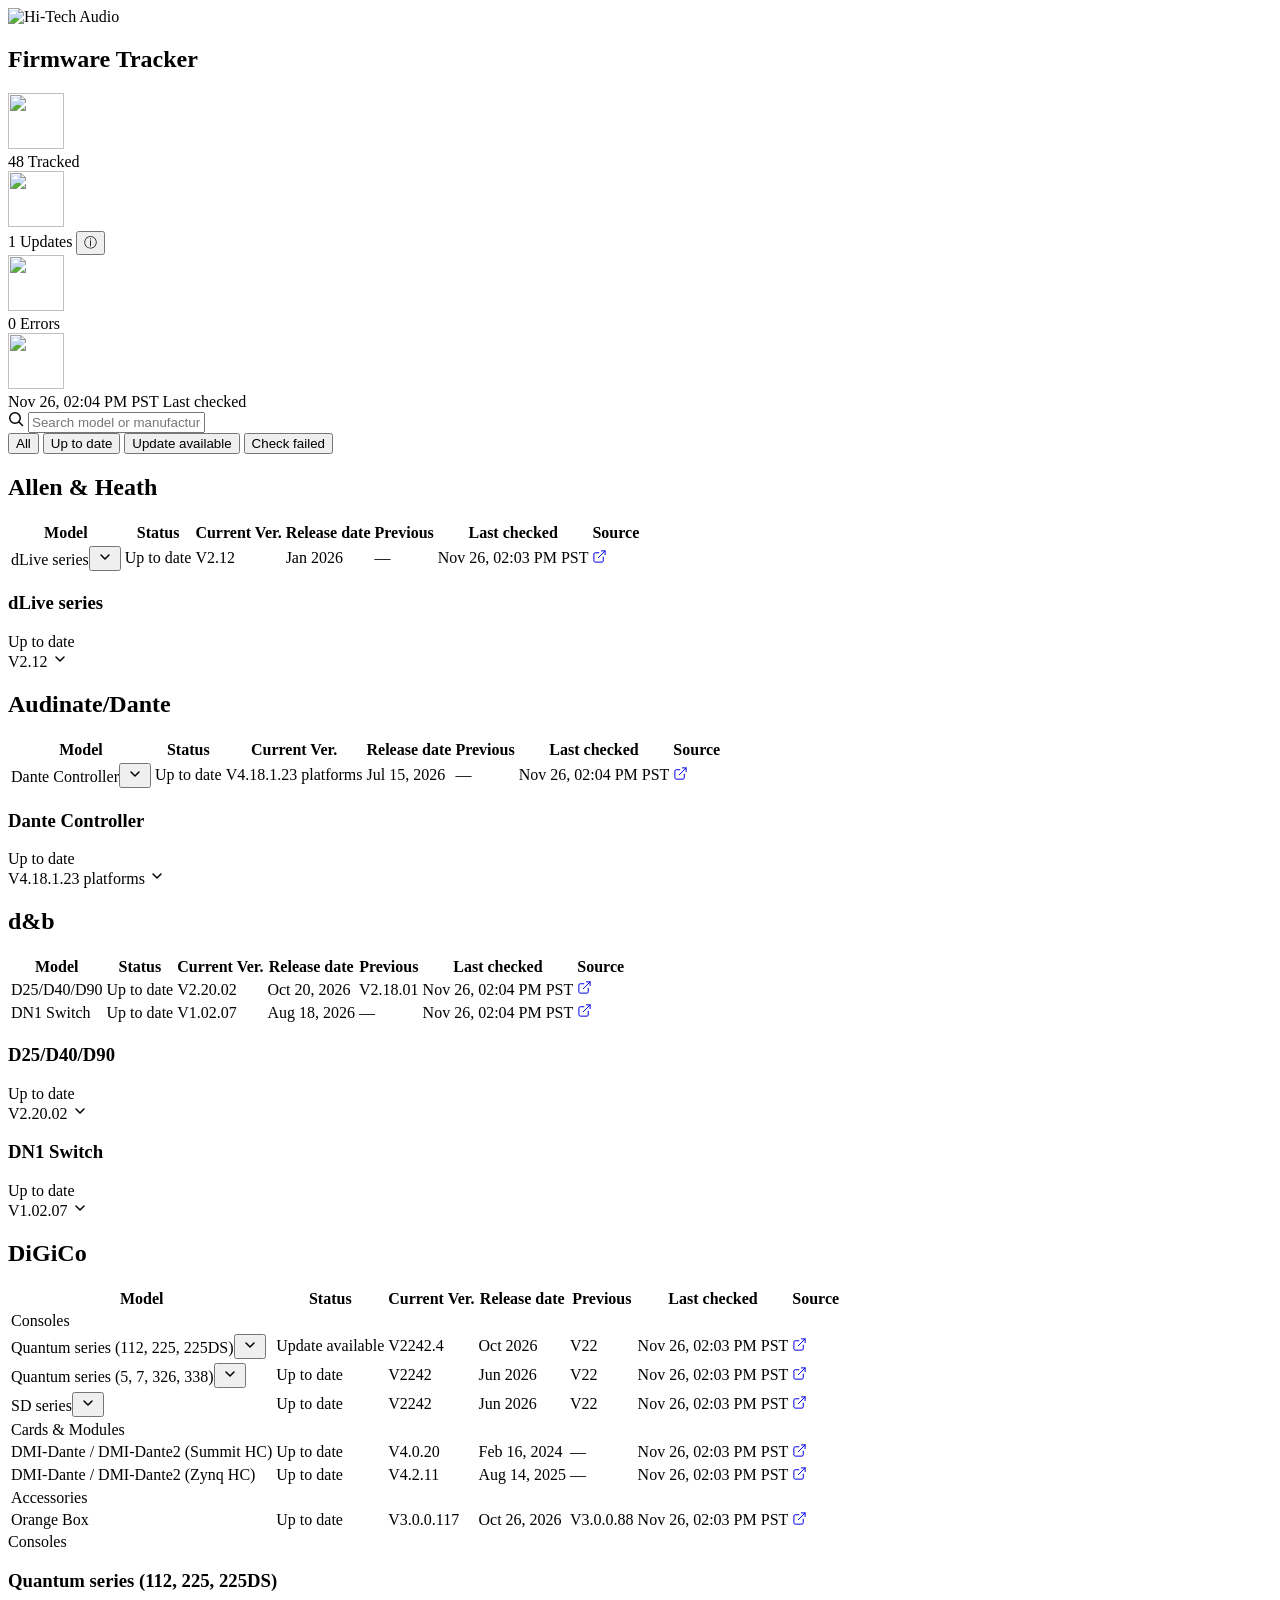
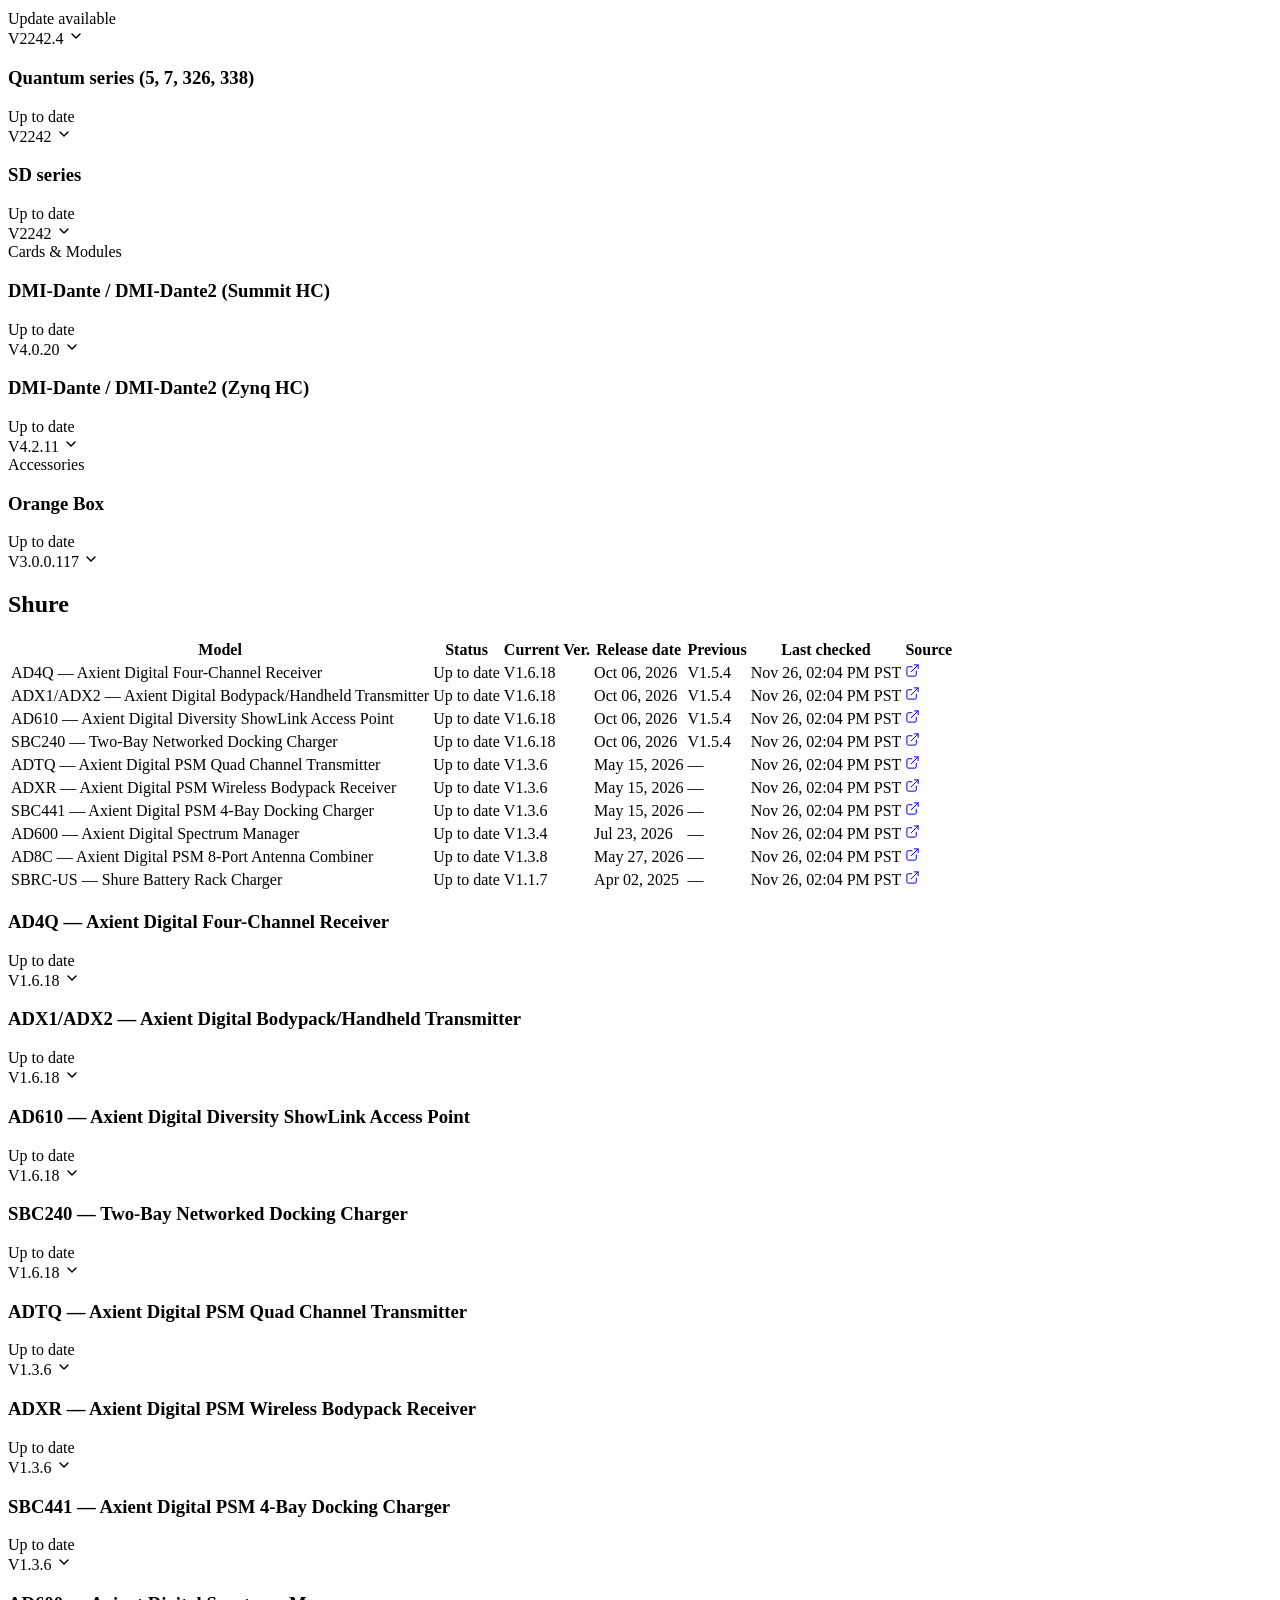
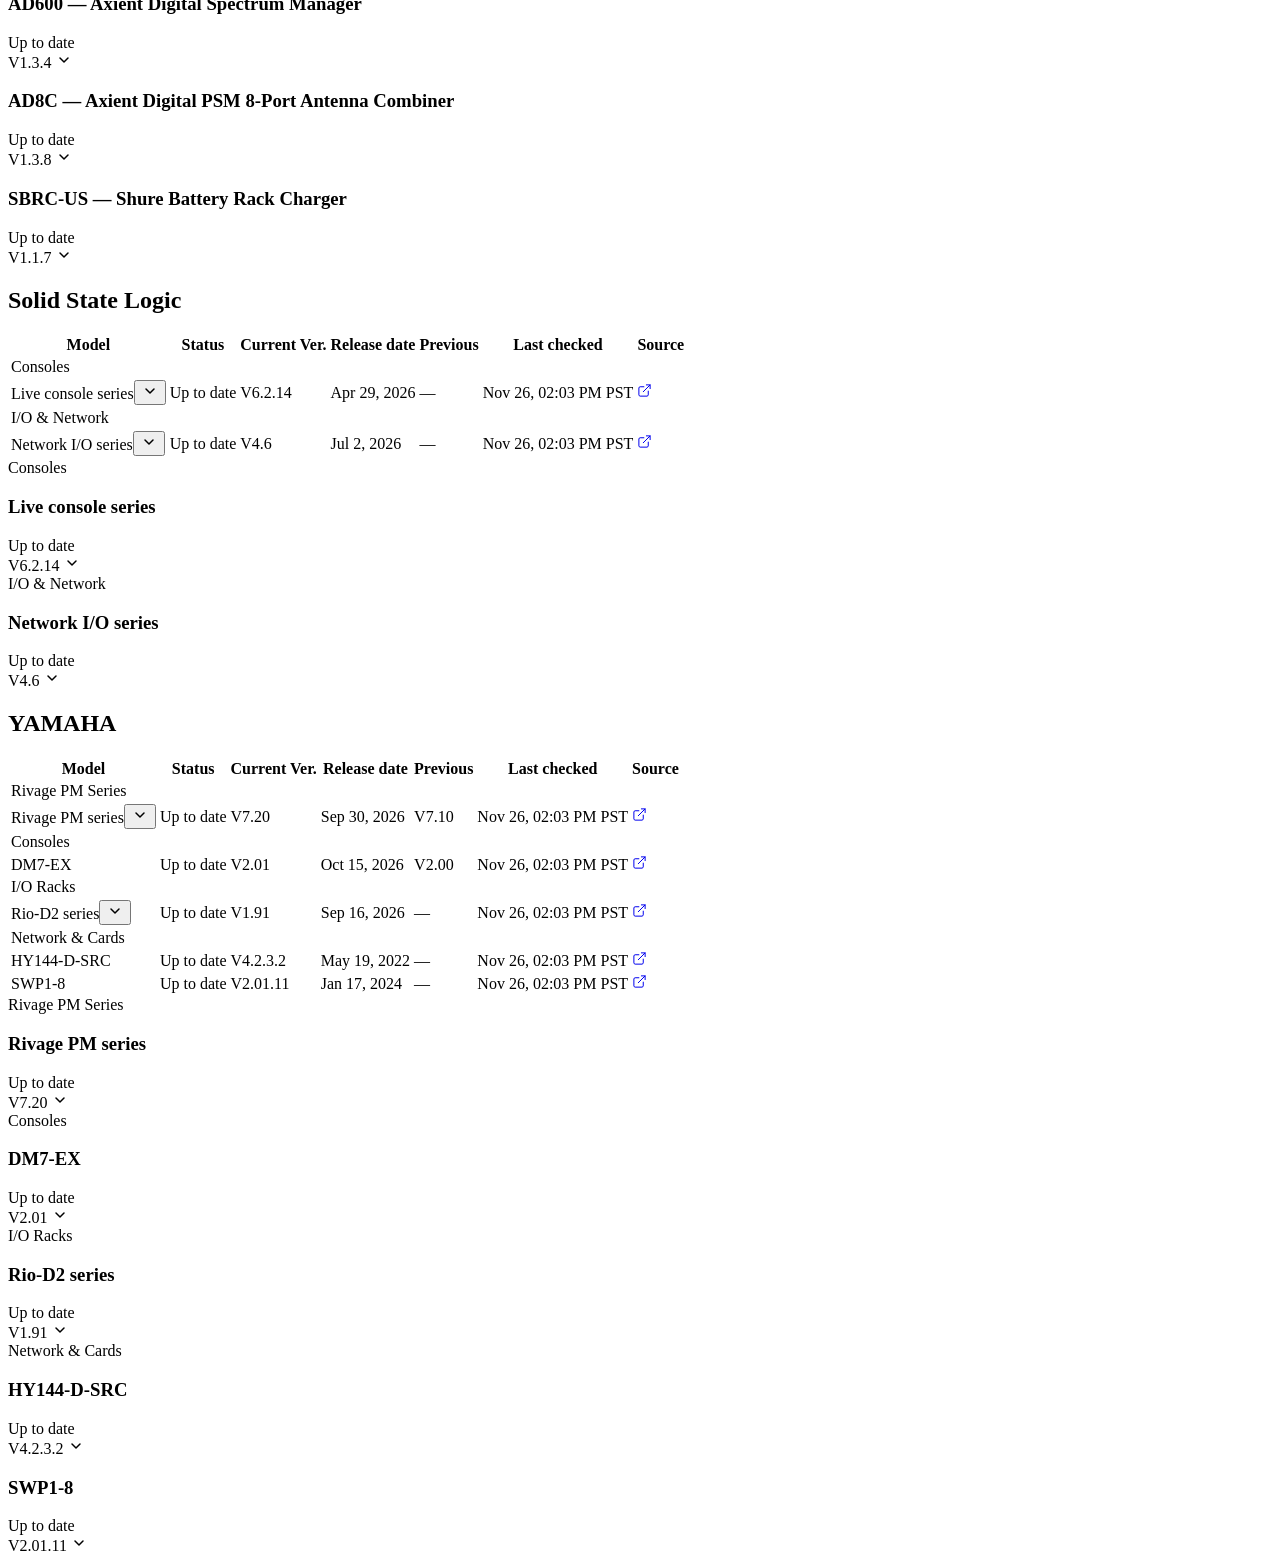
==== commit f2e80076: "Automated firmware check 2026-11-26T22:04:32Z" ====
--- a/public/index.html
+++ b/public/index.html
@@ -16,7 +16,7 @@
 <meta name="apple-mobile-web-app-capable" content="yes">
 <meta name="apple-mobile-web-app-status-bar-style" content="black-translucent">
 <meta name="apple-mobile-web-app-title" content="Firmware">
-<link rel="stylesheet" href="/static/style.css?v=20261125220640">
+<link rel="stylesheet" href="/static/style.css?v=20261126220431">
 </head>
 <body>
 
@@ -24,9 +24,9 @@
 
 
 
-<section class="hero-banner" style="--hero-image: url('/static/img/hero-banner.webp?v=20261125220640');">
+<section class="hero-banner" style="--hero-image: url('/static/img/hero-banner.webp?v=20261126220431');">
   <div class="hero-banner-content">
-    <img class="hero-logo" src="/static/img/hero-logo.png?v=20261125220640" alt="Hi-Tech Audio">
+    <img class="hero-logo" src="/static/img/hero-logo.png?v=20261126220431" alt="Hi-Tech Audio">
     <div class="hero-title-wrap">
       <h1 class="hero-title">Firmware Tracker</h1>
       
@@ -37,7 +37,7 @@
 <section class="stats-panel">
   <div class="stat-row">
     <div class="stat-card">
-      <img class="stat-icon" src="/static/img/stat-tracked.png?v=20261125220640" width="56" height="56" alt="">
+      <img class="stat-icon" src="/static/img/stat-tracked.png?v=20261126220431" width="56" height="56" alt="">
       <div class="stat-text">
         <span class="stat-value">48</span>
         <span class="stat-label">Tracked</span>
@@ -46,7 +46,7 @@
     <div
       class="stat-card stat-alert stat-clickable"
       id="updates-kpi" role="button" tabindex="0" aria-label="Show the 1 row with an update available">
-      <img class="stat-icon" src="/static/img/stat-updates.png?v=20261125220640" width="56" height="56" alt="">
+      <img class="stat-icon" src="/static/img/stat-updates.png?v=20261126220431" width="56" height="56" alt="">
       <div class="stat-text">
         <span class="stat-value">1</span>
         <span class="stat-label">
@@ -59,17 +59,17 @@
       </div>
     </div>
     <div class="stat-card ">
-      <img class="stat-icon" src="/static/img/stat-errors.png?v=20261125220640" width="56" height="56" alt="">
+      <img class="stat-icon" src="/static/img/stat-errors.png?v=20261126220431" width="56" height="56" alt="">
       <div class="stat-text">
         <span class="stat-value">0</span>
         <span class="stat-label">Errors</span>
       </div>
     </div>
     <div class="stat-card">
-      <img class="stat-icon" src="/static/img/stat-last-checked.png?v=20261125220640" width="56" height="56" alt="">
+      <img class="stat-icon" src="/static/img/stat-last-checked.png?v=20261126220431" width="56" height="56" alt="">
       <div class="stat-text">
         
-        <span class="stat-value stat-value-text" id="last-run" data-utc="2026-11-25T22:06:39.629042" title="Nov 25, 02:06 PM PST">Nov 25, 02:06 PM PST</span>
+        <span class="stat-value stat-value-text" id="last-run" data-utc="2026-11-26T22:04:31.677713" title="Nov 26, 02:04 PM PST">Nov 26, 02:04 PM PST</span>
         <span class="stat-label">Last checked</span>
       </div>
     </div>
@@ -140,7 +140,7 @@
           
         </td>
         <td class="version-cell muted">—</td>
-        <td class="muted time-cell" data-utc="2026-11-25T22:06:01.149356"><span class="time-text">Nov 25, 02:06 PM PST</span></td>
+        <td class="muted time-cell" data-utc="2026-11-26T22:03:54.777151"><span class="time-text">Nov 26, 02:03 PM PST</span></td>
         <td class="source-col">
 <a class="source-link" href="https://www.allen-heath.com/hardware/dlive-series/all-models/resources/" target="_blank" rel="noopener" title="www.allen-heath.com" aria-label="Open source (www.allen-heath.com) in a new tab">
   <svg width="15" height="15" viewBox="0 0 24 24" fill="none" xmlns="http://www.w3.org/2000/svg" aria-hidden="true">
@@ -214,7 +214,7 @@
         </div>
         <div class="card-detail-row">
           <span class="card-detail-label">Last checked</span>
-          <span class="card-detail-value muted time-cell" data-utc="2026-11-25T22:06:01.149356"><span class="time-text">Nov 25, 02:06 PM PST</span></span>
+          <span class="card-detail-value muted time-cell" data-utc="2026-11-26T22:03:54.777151"><span class="time-text">Nov 26, 02:03 PM PST</span></span>
         </div>
         <div class="card-detail-row">
           <span class="card-detail-label">Source</span>
@@ -272,7 +272,7 @@
           
         </td>
         <td class="version-cell muted">—</td>
-        <td class="muted time-cell" data-utc="2026-11-25T22:06:39.629042"><span class="time-text">Nov 25, 02:06 PM PST</span></td>
+        <td class="muted time-cell" data-utc="2026-11-26T22:04:31.677713"><span class="time-text">Nov 26, 02:04 PM PST</span></td>
         <td class="source-col">
 <a class="source-link" href="https://www.getdante.com/resources/software-downloads/" target="_blank" rel="noopener" title="www.getdante.com" aria-label="Open source (www.getdante.com) in a new tab">
   <svg width="15" height="15" viewBox="0 0 24 24" fill="none" xmlns="http://www.w3.org/2000/svg" aria-hidden="true">
@@ -388,7 +388,7 @@
         </div>
         <div class="card-detail-row">
           <span class="card-detail-label">Last checked</span>
-          <span class="card-detail-value muted time-cell" data-utc="2026-11-25T22:06:39.629042"><span class="time-text">Nov 25, 02:06 PM PST</span></span>
+          <span class="card-detail-value muted time-cell" data-utc="2026-11-26T22:04:31.677713"><span class="time-text">Nov 26, 02:04 PM PST</span></span>
         </div>
         <div class="card-detail-row">
           <span class="card-detail-label">Source</span>
@@ -444,7 +444,7 @@
           
         </td>
         <td class="version-cell muted">V2.18.01</td>
-        <td class="muted time-cell" data-utc="2026-11-25T22:06:33.909016"><span class="time-text">Nov 25, 02:06 PM PST</span></td>
+        <td class="muted time-cell" data-utc="2026-11-26T22:04:26.868987"><span class="time-text">Nov 26, 02:04 PM PST</span></td>
         <td class="source-col">
 <a class="source-link" href="https://www.dbaudio.com/global/en/service-and-support/downloads/?searchTerm=D40%2520Firmware%2520Release%2520notes" target="_blank" rel="noopener" title="www.dbaudio.com" aria-label="Open source (www.dbaudio.com) in a new tab">
   <svg width="15" height="15" viewBox="0 0 24 24" fill="none" xmlns="http://www.w3.org/2000/svg" aria-hidden="true">
@@ -479,7 +479,7 @@
           
         </td>
         <td class="version-cell muted">—</td>
-        <td class="muted time-cell" data-utc="2026-11-25T22:06:33.909204"><span class="time-text">Nov 25, 02:06 PM PST</span></td>
+        <td class="muted time-cell" data-utc="2026-11-26T22:04:26.869135"><span class="time-text">Nov 26, 02:04 PM PST</span></td>
         <td class="source-col">
 <a class="source-link" href="https://www.dbaudio.com/global/en/service-and-support/downloads/?searchTerm=DN1%2520Firmware%2520Release%2520notes" target="_blank" rel="noopener" title="www.dbaudio.com" aria-label="Open source (www.dbaudio.com) in a new tab">
   <svg width="15" height="15" viewBox="0 0 24 24" fill="none" xmlns="http://www.w3.org/2000/svg" aria-hidden="true">
@@ -541,7 +541,7 @@
         </div>
         <div class="card-detail-row">
           <span class="card-detail-label">Last checked</span>
-          <span class="card-detail-value muted time-cell" data-utc="2026-11-25T22:06:33.909016"><span class="time-text">Nov 25, 02:06 PM PST</span></span>
+          <span class="card-detail-value muted time-cell" data-utc="2026-11-26T22:04:26.868987"><span class="time-text">Nov 26, 02:04 PM PST</span></span>
         </div>
         <div class="card-detail-row">
           <span class="card-detail-label">Source</span>
@@ -587,7 +587,7 @@
         </div>
         <div class="card-detail-row">
           <span class="card-detail-label">Last checked</span>
-          <span class="card-detail-value muted time-cell" data-utc="2026-11-25T22:06:33.909204"><span class="time-text">Nov 25, 02:06 PM PST</span></span>
+          <span class="card-detail-value muted time-cell" data-utc="2026-11-26T22:04:26.869135"><span class="time-text">Nov 26, 02:04 PM PST</span></span>
         </div>
         <div class="card-detail-row">
           <span class="card-detail-label">Source</span>
@@ -647,7 +647,7 @@
           
         </td>
         <td class="version-cell muted">V22</td>
-        <td class="muted time-cell" data-utc="2026-11-25T22:05:49.058961"><span class="time-text">Nov 25, 02:05 PM PST</span></td>
+        <td class="muted time-cell" data-utc="2026-11-26T22:03:45.182930"><span class="time-text">Nov 26, 02:03 PM PST</span></td>
         <td class="source-col">
 <a class="source-link" href="https://support.digico.biz/hc/en-gb/articles/52664394111889-Version-22-Quantum-Software" target="_blank" rel="noopener" title="support.digico.biz" aria-label="Open source (support.digico.biz) in a new tab">
   <svg width="15" height="15" viewBox="0 0 24 24" fill="none" xmlns="http://www.w3.org/2000/svg" aria-hidden="true">
@@ -692,7 +692,7 @@
           
         </td>
         <td class="version-cell muted">V22</td>
-        <td class="muted time-cell" data-utc="2026-11-25T22:05:49.058910"><span class="time-text">Nov 25, 02:05 PM PST</span></td>
+        <td class="muted time-cell" data-utc="2026-11-26T22:03:45.182899"><span class="time-text">Nov 26, 02:03 PM PST</span></td>
         <td class="source-col">
 <a class="source-link" href="https://support.digico.biz/hc/en-gb/articles/52664394111889-Version-22-Quantum-Software" target="_blank" rel="noopener" title="support.digico.biz" aria-label="Open source (support.digico.biz) in a new tab">
   <svg width="15" height="15" viewBox="0 0 24 24" fill="none" xmlns="http://www.w3.org/2000/svg" aria-hidden="true">
@@ -737,7 +737,7 @@
           
         </td>
         <td class="version-cell muted">V22</td>
-        <td class="muted time-cell" data-utc="2026-11-25T22:05:49.059013"><span class="time-text">Nov 25, 02:05 PM PST</span></td>
+        <td class="muted time-cell" data-utc="2026-11-26T22:03:45.182960"><span class="time-text">Nov 26, 02:03 PM PST</span></td>
         <td class="source-col">
 <a class="source-link" href="https://support.digico.biz/hc/en-gb/articles/52664429792529-Version-22-SD-Software" target="_blank" rel="noopener" title="support.digico.biz" aria-label="Open source (support.digico.biz) in a new tab">
   <svg width="15" height="15" viewBox="0 0 24 24" fill="none" xmlns="http://www.w3.org/2000/svg" aria-hidden="true">
@@ -785,7 +785,7 @@
           
         </td>
         <td class="version-cell muted">—</td>
-        <td class="muted time-cell" data-utc="2026-11-25T22:05:49.059086"><span class="time-text">Nov 25, 02:05 PM PST</span></td>
+        <td class="muted time-cell" data-utc="2026-11-26T22:03:45.183001"><span class="time-text">Nov 26, 02:03 PM PST</span></td>
         <td class="source-col">
 <a class="source-link" href="https://support.digico.biz/hc/en-gb/articles/22606507471121-DMI-Dante-64-96-Summit-HC-Firmware-4-0-20-4-0-10-3-Update-Instructions" target="_blank" rel="noopener" title="support.digico.biz" aria-label="Open source (support.digico.biz) in a new tab">
   <svg width="15" height="15" viewBox="0 0 24 24" fill="none" xmlns="http://www.w3.org/2000/svg" aria-hidden="true">
@@ -820,7 +820,7 @@
           
         </td>
         <td class="version-cell muted">—</td>
-        <td class="muted time-cell" data-utc="2026-11-25T22:05:49.059063"><span class="time-text">Nov 25, 02:05 PM PST</span></td>
+        <td class="muted time-cell" data-utc="2026-11-26T22:03:45.182989"><span class="time-text">Nov 26, 02:03 PM PST</span></td>
         <td class="source-col">
 <a class="source-link" href="https://support.digico.biz/hc/en-gb/articles/38090284286737-DMI-Dante64-96-with-IP-Zynq-HC-Upgrading-firmware-to-v4-2-11" target="_blank" rel="noopener" title="support.digico.biz" aria-label="Open source (support.digico.biz) in a new tab">
   <svg width="15" height="15" viewBox="0 0 24 24" fill="none" xmlns="http://www.w3.org/2000/svg" aria-hidden="true">
@@ -860,7 +860,7 @@
           
         </td>
         <td class="version-cell muted">V3.0.0.88</td>
-        <td class="muted time-cell" data-utc="2026-11-25T22:05:49.059039"><span class="time-text">Nov 25, 02:05 PM PST</span></td>
+        <td class="muted time-cell" data-utc="2026-11-26T22:03:45.182976"><span class="time-text">Nov 26, 02:03 PM PST</span></td>
         <td class="source-col">
 <a class="source-link" href="https://support.digico.biz/hc/en-gb/articles/52316368465041-Orange-Box-Controller-V3-0-0-117" target="_blank" rel="noopener" title="support.digico.biz" aria-label="Open source (support.digico.biz) in a new tab">
   <svg width="15" height="15" viewBox="0 0 24 24" fill="none" xmlns="http://www.w3.org/2000/svg" aria-hidden="true">
@@ -928,7 +928,7 @@
         </div>
         <div class="card-detail-row">
           <span class="card-detail-label">Last checked</span>
-          <span class="card-detail-value muted time-cell" data-utc="2026-11-25T22:05:49.058961"><span class="time-text">Nov 25, 02:05 PM PST</span></span>
+          <span class="card-detail-value muted time-cell" data-utc="2026-11-26T22:03:45.182930"><span class="time-text">Nov 26, 02:03 PM PST</span></span>
         </div>
         <div class="card-detail-row">
           <span class="card-detail-label">Source</span>
@@ -978,7 +978,7 @@
         </div>
         <div class="card-detail-row">
           <span class="card-detail-label">Last checked</span>
-          <span class="card-detail-value muted time-cell" data-utc="2026-11-25T22:05:49.058910"><span class="time-text">Nov 25, 02:05 PM PST</span></span>
+          <span class="card-detail-value muted time-cell" data-utc="2026-11-26T22:03:45.182899"><span class="time-text">Nov 26, 02:03 PM PST</span></span>
         </div>
         <div class="card-detail-row">
           <span class="card-detail-label">Source</span>
@@ -1028,7 +1028,7 @@
         </div>
         <div class="card-detail-row">
           <span class="card-detail-label">Last checked</span>
-          <span class="card-detail-value muted time-cell" data-utc="2026-11-25T22:05:49.059013"><span class="time-text">Nov 25, 02:05 PM PST</span></span>
+          <span class="card-detail-value muted time-cell" data-utc="2026-11-26T22:03:45.182960"><span class="time-text">Nov 26, 02:03 PM PST</span></span>
         </div>
         <div class="card-detail-row">
           <span class="card-detail-label">Source</span>
@@ -1079,7 +1079,7 @@
         </div>
         <div class="card-detail-row">
           <span class="card-detail-label">Last checked</span>
-          <span class="card-detail-value muted time-cell" data-utc="2026-11-25T22:05:49.059086"><span class="time-text">Nov 25, 02:05 PM PST</span></span>
+          <span class="card-detail-value muted time-cell" data-utc="2026-11-26T22:03:45.183001"><span class="time-text">Nov 26, 02:03 PM PST</span></span>
         </div>
         <div class="card-detail-row">
           <span class="card-detail-label">Source</span>
@@ -1125,7 +1125,7 @@
         </div>
         <div class="card-detail-row">
           <span class="card-detail-label">Last checked</span>
-          <span class="card-detail-value muted time-cell" data-utc="2026-11-25T22:05:49.059063"><span class="time-text">Nov 25, 02:05 PM PST</span></span>
+          <span class="card-detail-value muted time-cell" data-utc="2026-11-26T22:03:45.182989"><span class="time-text">Nov 26, 02:03 PM PST</span></span>
         </div>
         <div class="card-detail-row">
           <span class="card-detail-label">Source</span>
@@ -1176,7 +1176,7 @@
         </div>
         <div class="card-detail-row">
           <span class="card-detail-label">Last checked</span>
-          <span class="card-detail-value muted time-cell" data-utc="2026-11-25T22:05:49.059039"><span class="time-text">Nov 25, 02:05 PM PST</span></span>
+          <span class="card-detail-value muted time-cell" data-utc="2026-11-26T22:03:45.182976"><span class="time-text">Nov 26, 02:03 PM PST</span></span>
         </div>
         <div class="card-detail-row">
           <span class="card-detail-label">Source</span>
@@ -1232,7 +1232,7 @@
           
         </td>
         <td class="version-cell muted">V1.5.4</td>
-        <td class="muted time-cell" data-utc="2026-11-25T22:06:26.706138"><span class="time-text">Nov 25, 02:06 PM PST</span></td>
+        <td class="muted time-cell" data-utc="2026-11-26T22:04:19.365847"><span class="time-text">Nov 26, 02:04 PM PST</span></td>
         <td class="source-col">
 <a class="source-link" href="https://www.shure.com/en-US/support/downloads/software-firmware-archive?q=AD4Q&amp;size=n_10_n&amp;sort-field=versionreleasedate&amp;sort-direction=desc" target="_blank" rel="noopener" title="www.shure.com" aria-label="Open source (www.shure.com) in a new tab">
   <svg width="15" height="15" viewBox="0 0 24 24" fill="none" xmlns="http://www.w3.org/2000/svg" aria-hidden="true">
@@ -1267,7 +1267,7 @@
           
         </td>
         <td class="version-cell muted">V1.5.4</td>
-        <td class="muted time-cell" data-utc="2026-11-25T22:06:26.706383"><span class="time-text">Nov 25, 02:06 PM PST</span></td>
+        <td class="muted time-cell" data-utc="2026-11-26T22:04:19.366027"><span class="time-text">Nov 26, 02:04 PM PST</span></td>
         <td class="source-col">
 <a class="source-link" href="https://www.shure.com/en-US/support/downloads/software-firmware-archive?q=AD1+AD2+ADX1+ADX2+transmitters&amp;size=n_10_n&amp;sort-field=versionreleasedate&amp;sort-direction=desc" target="_blank" rel="noopener" title="www.shure.com" aria-label="Open source (www.shure.com) in a new tab">
   <svg width="15" height="15" viewBox="0 0 24 24" fill="none" xmlns="http://www.w3.org/2000/svg" aria-hidden="true">
@@ -1302,7 +1302,7 @@
           
         </td>
         <td class="version-cell muted">V1.5.4</td>
-        <td class="muted time-cell" data-utc="2026-11-25T22:06:26.706304"><span class="time-text">Nov 25, 02:06 PM PST</span></td>
+        <td class="muted time-cell" data-utc="2026-11-26T22:04:19.365981"><span class="time-text">Nov 26, 02:04 PM PST</span></td>
         <td class="source-col">
 <a class="source-link" href="https://www.shure.com/en-US/support/downloads/software-firmware-archive?q=AD610&amp;size=n_10_n&amp;sort-field=versionreleasedate&amp;sort-direction=desc" target="_blank" rel="noopener" title="www.shure.com" aria-label="Open source (www.shure.com) in a new tab">
   <svg width="15" height="15" viewBox="0 0 24 24" fill="none" xmlns="http://www.w3.org/2000/svg" aria-hidden="true">
@@ -1337,7 +1337,7 @@
           
         </td>
         <td class="version-cell muted">V1.5.4</td>
-        <td class="muted time-cell" data-utc="2026-11-25T22:06:26.706433"><span class="time-text">Nov 25, 02:06 PM PST</span></td>
+        <td class="muted time-cell" data-utc="2026-11-26T22:04:19.366057"><span class="time-text">Nov 26, 02:04 PM PST</span></td>
         <td class="source-col">
 <a class="source-link" href="https://www.shure.com/en-US/support/downloads/software-firmware-archive?q=SBC240&amp;size=n_10_n&amp;sort-field=versionreleasedate&amp;sort-direction=desc" target="_blank" rel="noopener" title="www.shure.com" aria-label="Open source (www.shure.com) in a new tab">
   <svg width="15" height="15" viewBox="0 0 24 24" fill="none" xmlns="http://www.w3.org/2000/svg" aria-hidden="true">
@@ -1372,7 +1372,7 @@
           
         </td>
         <td class="version-cell muted">—</td>
-        <td class="muted time-cell" data-utc="2026-11-25T22:06:26.706357"><span class="time-text">Nov 25, 02:06 PM PST</span></td>
+        <td class="muted time-cell" data-utc="2026-11-26T22:04:19.366012"><span class="time-text">Nov 26, 02:04 PM PST</span></td>
         <td class="source-col">
 <a class="source-link" href="https://www.shure.com/en-US/support/downloads/software-firmware-archive?q=ADTQ&amp;size=n_10_n&amp;sort-field=versionreleasedate&amp;sort-direction=desc" target="_blank" rel="noopener" title="www.shure.com" aria-label="Open source (www.shure.com) in a new tab">
   <svg width="15" height="15" viewBox="0 0 24 24" fill="none" xmlns="http://www.w3.org/2000/svg" aria-hidden="true">
@@ -1407,7 +1407,7 @@
           
         </td>
         <td class="version-cell muted">—</td>
-        <td class="muted time-cell" data-utc="2026-11-25T22:06:26.706407"><span class="time-text">Nov 25, 02:06 PM PST</span></td>
+        <td class="muted time-cell" data-utc="2026-11-26T22:04:19.366041"><span class="time-text">Nov 26, 02:04 PM PST</span></td>
         <td class="source-col">
 <a class="source-link" href="https://www.shure.com/en-US/support/downloads/software-firmware-archive?q=ADXR&amp;size=n_10_n&amp;sort-field=versionreleasedate&amp;sort-direction=desc" target="_blank" rel="noopener" title="www.shure.com" aria-label="Open source (www.shure.com) in a new tab">
   <svg width="15" height="15" viewBox="0 0 24 24" fill="none" xmlns="http://www.w3.org/2000/svg" aria-hidden="true">
@@ -1442,7 +1442,7 @@
           
         </td>
         <td class="version-cell muted">—</td>
-        <td class="muted time-cell" data-utc="2026-11-25T22:06:26.706464"><span class="time-text">Nov 25, 02:06 PM PST</span></td>
+        <td class="muted time-cell" data-utc="2026-11-26T22:04:19.366071"><span class="time-text">Nov 26, 02:04 PM PST</span></td>
         <td class="source-col">
 <a class="source-link" href="https://www.shure.com/en-US/support/downloads/software-firmware-archive?q=SBC441&amp;size=n_10_n&amp;sort-field=versionreleasedate&amp;sort-direction=desc" target="_blank" rel="noopener" title="www.shure.com" aria-label="Open source (www.shure.com) in a new tab">
   <svg width="15" height="15" viewBox="0 0 24 24" fill="none" xmlns="http://www.w3.org/2000/svg" aria-hidden="true">
@@ -1477,7 +1477,7 @@
           
         </td>
         <td class="version-cell muted">—</td>
-        <td class="muted time-cell" data-utc="2026-11-25T22:06:26.706268"><span class="time-text">Nov 25, 02:06 PM PST</span></td>
+        <td class="muted time-cell" data-utc="2026-11-26T22:04:19.365959"><span class="time-text">Nov 26, 02:04 PM PST</span></td>
         <td class="source-col">
 <a class="source-link" href="https://www.shure.com/en-US/support/downloads/software-firmware-archive?q=AD600&amp;size=n_10_n&amp;sort-field=versionreleasedate&amp;sort-direction=desc" target="_blank" rel="noopener" title="www.shure.com" aria-label="Open source (www.shure.com) in a new tab">
   <svg width="15" height="15" viewBox="0 0 24 24" fill="none" xmlns="http://www.w3.org/2000/svg" aria-hidden="true">
@@ -1512,7 +1512,7 @@
           
         </td>
         <td class="version-cell muted">—</td>
-        <td class="muted time-cell" data-utc="2026-11-25T22:06:26.706331"><span class="time-text">Nov 25, 02:06 PM PST</span></td>
+        <td class="muted time-cell" data-utc="2026-11-26T22:04:19.365997"><span class="time-text">Nov 26, 02:04 PM PST</span></td>
         <td class="source-col">
 <a class="source-link" href="https://www.shure.com/en-US/support/downloads/software-firmware-archive?q=AD8C&amp;size=n_10_n&amp;sort-field=versionreleasedate&amp;sort-direction=desc" target="_blank" rel="noopener" title="www.shure.com" aria-label="Open source (www.shure.com) in a new tab">
   <svg width="15" height="15" viewBox="0 0 24 24" fill="none" xmlns="http://www.w3.org/2000/svg" aria-hidden="true">
@@ -1547,7 +1547,7 @@
           
         </td>
         <td class="version-cell muted">—</td>
-        <td class="muted time-cell" data-utc="2026-11-25T22:06:26.706517"><span class="time-text">Nov 25, 02:06 PM PST</span></td>
+        <td class="muted time-cell" data-utc="2026-11-26T22:04:19.366088"><span class="time-text">Nov 26, 02:04 PM PST</span></td>
         <td class="source-col">
 <a class="source-link" href="https://www.shure.com/en-US/support/downloads/software-firmware-archive?q=SBRC&amp;size=n_10_n&amp;sort-field=versionreleasedate&amp;sort-direction=desc" target="_blank" rel="noopener" title="www.shure.com" aria-label="Open source (www.shure.com) in a new tab">
   <svg width="15" height="15" viewBox="0 0 24 24" fill="none" xmlns="http://www.w3.org/2000/svg" aria-hidden="true">
@@ -1609,7 +1609,7 @@
         </div>
         <div class="card-detail-row">
           <span class="card-detail-label">Last checked</span>
-          <span class="card-detail-value muted time-cell" data-utc="2026-11-25T22:06:26.706138"><span class="time-text">Nov 25, 02:06 PM PST</span></span>
+          <span class="card-detail-value muted time-cell" data-utc="2026-11-26T22:04:19.365847"><span class="time-text">Nov 26, 02:04 PM PST</span></span>
         </div>
         <div class="card-detail-row">
           <span class="card-detail-label">Source</span>
@@ -1655,7 +1655,7 @@
         </div>
         <div class="card-detail-row">
           <span class="card-detail-label">Last checked</span>
-          <span class="card-detail-value muted time-cell" data-utc="2026-11-25T22:06:26.706383"><span class="time-text">Nov 25, 02:06 PM PST</span></span>
+          <span class="card-detail-value muted time-cell" data-utc="2026-11-26T22:04:19.366027"><span class="time-text">Nov 26, 02:04 PM PST</span></span>
         </div>
         <div class="card-detail-row">
           <span class="card-detail-label">Source</span>
@@ -1701,7 +1701,7 @@
         </div>
         <div class="card-detail-row">
           <span class="card-detail-label">Last checked</span>
-          <span class="card-detail-value muted time-cell" data-utc="2026-11-25T22:06:26.706304"><span class="time-text">Nov 25, 02:06 PM PST</span></span>
+          <span class="card-detail-value muted time-cell" data-utc="2026-11-26T22:04:19.365981"><span class="time-text">Nov 26, 02:04 PM PST</span></span>
         </div>
         <div class="card-detail-row">
           <span class="card-detail-label">Source</span>
@@ -1747,7 +1747,7 @@
         </div>
         <div class="card-detail-row">
           <span class="card-detail-label">Last checked</span>
-          <span class="card-detail-value muted time-cell" data-utc="2026-11-25T22:06:26.706433"><span class="time-text">Nov 25, 02:06 PM PST</span></span>
+          <span class="card-detail-value muted time-cell" data-utc="2026-11-26T22:04:19.366057"><span class="time-text">Nov 26, 02:04 PM PST</span></span>
         </div>
         <div class="card-detail-row">
           <span class="card-detail-label">Source</span>
@@ -1793,7 +1793,7 @@
         </div>
         <div class="card-detail-row">
           <span class="card-detail-label">Last checked</span>
-          <span class="card-detail-value muted time-cell" data-utc="2026-11-25T22:06:26.706357"><span class="time-text">Nov 25, 02:06 PM PST</span></span>
+          <span class="card-detail-value muted time-cell" data-utc="2026-11-26T22:04:19.366012"><span class="time-text">Nov 26, 02:04 PM PST</span></span>
         </div>
         <div class="card-detail-row">
           <span class="card-detail-label">Source</span>
@@ -1839,7 +1839,7 @@
         </div>
         <div class="card-detail-row">
           <span class="card-detail-label">Last checked</span>
-          <span class="card-detail-value muted time-cell" data-utc="2026-11-25T22:06:26.706407"><span class="time-text">Nov 25, 02:06 PM PST</span></span>
+          <span class="card-detail-value muted time-cell" data-utc="2026-11-26T22:04:19.366041"><span class="time-text">Nov 26, 02:04 PM PST</span></span>
         </div>
         <div class="card-detail-row">
           <span class="card-detail-label">Source</span>
@@ -1885,7 +1885,7 @@
         </div>
         <div class="card-detail-row">
           <span class="card-detail-label">Last checked</span>
-          <span class="card-detail-value muted time-cell" data-utc="2026-11-25T22:06:26.706464"><span class="time-text">Nov 25, 02:06 PM PST</span></span>
+          <span class="card-detail-value muted time-cell" data-utc="2026-11-26T22:04:19.366071"><span class="time-text">Nov 26, 02:04 PM PST</span></span>
         </div>
         <div class="card-detail-row">
           <span class="card-detail-label">Source</span>
@@ -1931,7 +1931,7 @@
         </div>
         <div class="card-detail-row">
           <span class="card-detail-label">Last checked</span>
-          <span class="card-detail-value muted time-cell" data-utc="2026-11-25T22:06:26.706268"><span class="time-text">Nov 25, 02:06 PM PST</span></span>
+          <span class="card-detail-value muted time-cell" data-utc="2026-11-26T22:04:19.365959"><span class="time-text">Nov 26, 02:04 PM PST</span></span>
         </div>
         <div class="card-detail-row">
           <span class="card-detail-label">Source</span>
@@ -1977,7 +1977,7 @@
         </div>
         <div class="card-detail-row">
           <span class="card-detail-label">Last checked</span>
-          <span class="card-detail-value muted time-cell" data-utc="2026-11-25T22:06:26.706331"><span class="time-text">Nov 25, 02:06 PM PST</span></span>
+          <span class="card-detail-value muted time-cell" data-utc="2026-11-26T22:04:19.365997"><span class="time-text">Nov 26, 02:04 PM PST</span></span>
         </div>
         <div class="card-detail-row">
           <span class="card-detail-label">Source</span>
@@ -2023,7 +2023,7 @@
         </div>
         <div class="card-detail-row">
           <span class="card-detail-label">Last checked</span>
-          <span class="card-detail-value muted time-cell" data-utc="2026-11-25T22:06:26.706517"><span class="time-text">Nov 25, 02:06 PM PST</span></span>
+          <span class="card-detail-value muted time-cell" data-utc="2026-11-26T22:04:19.366088"><span class="time-text">Nov 26, 02:04 PM PST</span></span>
         </div>
         <div class="card-detail-row">
           <span class="card-detail-label">Source</span>
@@ -2083,7 +2083,7 @@
           
         </td>
         <td class="version-cell muted">—</td>
-        <td class="muted time-cell" data-utc="2026-11-25T22:05:59.248286"><span class="time-text">Nov 25, 02:05 PM PST</span></td>
+        <td class="muted time-cell" data-utc="2026-11-26T22:03:53.401771"><span class="time-text">Nov 26, 02:03 PM PST</span></td>
         <td class="source-col">
 <a class="source-link" href="https://support.solidstatelogic.com/hc/en-gb/articles/4455968923293-Live-SOLSA-Downloads" target="_blank" rel="noopener" title="support.solidstatelogic.com" aria-label="Open source (support.solidstatelogic.com) in a new tab">
   <svg width="15" height="15" viewBox="0 0 24 24" fill="none" xmlns="http://www.w3.org/2000/svg" aria-hidden="true">
@@ -2133,7 +2133,7 @@
           
         </td>
         <td class="version-cell muted">—</td>
-        <td class="muted time-cell" data-utc="2026-11-25T22:05:59.248339"><span class="time-text">Nov 25, 02:05 PM PST</span></td>
+        <td class="muted time-cell" data-utc="2026-11-26T22:03:53.401803"><span class="time-text">Nov 26, 02:03 PM PST</span></td>
         <td class="source-col">
 <a class="source-link" href="https://support.solidstatelogic.com/hc/en-gb/articles/4405815205021-Network-I-O-Downloads" target="_blank" rel="noopener" title="support.solidstatelogic.com" aria-label="Open source (support.solidstatelogic.com) in a new tab">
   <svg width="15" height="15" viewBox="0 0 24 24" fill="none" xmlns="http://www.w3.org/2000/svg" aria-hidden="true">
@@ -2209,7 +2209,7 @@
         </div>
         <div class="card-detail-row">
           <span class="card-detail-label">Last checked</span>
-          <span class="card-detail-value muted time-cell" data-utc="2026-11-25T22:05:59.248286"><span class="time-text">Nov 25, 02:05 PM PST</span></span>
+          <span class="card-detail-value muted time-cell" data-utc="2026-11-26T22:03:53.401771"><span class="time-text">Nov 26, 02:03 PM PST</span></span>
         </div>
         <div class="card-detail-row">
           <span class="card-detail-label">Source</span>
@@ -2264,7 +2264,7 @@
         </div>
         <div class="card-detail-row">
           <span class="card-detail-label">Last checked</span>
-          <span class="card-detail-value muted time-cell" data-utc="2026-11-25T22:05:59.248339"><span class="time-text">Nov 25, 02:05 PM PST</span></span>
+          <span class="card-detail-value muted time-cell" data-utc="2026-11-26T22:03:53.401803"><span class="time-text">Nov 26, 02:03 PM PST</span></span>
         </div>
         <div class="card-detail-row">
           <span class="card-detail-label">Source</span>
@@ -2324,7 +2324,7 @@
           
         </td>
         <td class="version-cell muted">V7.10</td>
-        <td class="muted time-cell" data-utc="2026-11-25T22:05:58.464579"><span class="time-text">Nov 25, 02:05 PM PST</span></td>
+        <td class="muted time-cell" data-utc="2026-11-26T22:03:52.464776"><span class="time-text">Nov 26, 02:03 PM PST</span></td>
         <td class="source-col">
 <a class="source-link" href="https://usa.yamaha.com/support/updates/rivage-pm-firm.html" target="_blank" rel="noopener" title="usa.yamaha.com" aria-label="Open source (usa.yamaha.com) in a new tab">
   <svg width="15" height="15" viewBox="0 0 24 24" fill="none" xmlns="http://www.w3.org/2000/svg" aria-hidden="true">
@@ -2372,7 +2372,7 @@
           
         </td>
         <td class="version-cell muted">V2.00</td>
-        <td class="muted time-cell" data-utc="2026-11-25T22:05:58.464550"><span class="time-text">Nov 25, 02:05 PM PST</span></td>
+        <td class="muted time-cell" data-utc="2026-11-26T22:03:52.464760"><span class="time-text">Nov 26, 02:03 PM PST</span></td>
         <td class="source-col">
 <a class="source-link" href="https://usa.yamaha.com/support/updates/dm7-firm.html" target="_blank" rel="noopener" title="usa.yamaha.com" aria-label="Open source (usa.yamaha.com) in a new tab">
   <svg width="15" height="15" viewBox="0 0 24 24" fill="none" xmlns="http://www.w3.org/2000/svg" aria-hidden="true">
@@ -2414,7 +2414,7 @@
           
         </td>
         <td class="version-cell muted">—</td>
-        <td class="muted time-cell" data-utc="2026-11-25T22:05:58.464734"><span class="time-text">Nov 25, 02:05 PM PST</span></td>
+        <td class="muted time-cell" data-utc="2026-11-26T22:03:52.464873"><span class="time-text">Nov 26, 02:03 PM PST</span></td>
         <td class="source-col">
 <a class="source-link" href="https://usa.yamaha.com/support/updates/rio1608-d2-firm.html" target="_blank" rel="noopener" title="usa.yamaha.com" aria-label="Open source (usa.yamaha.com) in a new tab">
   <svg width="15" height="15" viewBox="0 0 24 24" fill="none" xmlns="http://www.w3.org/2000/svg" aria-hidden="true">
@@ -2462,7 +2462,7 @@
           
         </td>
         <td class="version-cell muted">—</td>
-        <td class="muted time-cell" data-utc="2026-11-25T22:05:58.464784"><span class="time-text">Nov 25, 02:05 PM PST</span></td>
+        <td class="muted time-cell" data-utc="2026-11-26T22:03:52.464900"><span class="time-text">Nov 26, 02:03 PM PST</span></td>
         <td class="source-col">
 <a class="source-link" href="https://usa.yamaha.com/support/updates/hy144-d-src-firm.html" target="_blank" rel="noopener" title="usa.yamaha.com" aria-label="Open source (usa.yamaha.com) in a new tab">
   <svg width="15" height="15" viewBox="0 0 24 24" fill="none" xmlns="http://www.w3.org/2000/svg" aria-hidden="true">
@@ -2497,7 +2497,7 @@
           
         </td>
         <td class="version-cell muted">—</td>
-        <td class="muted time-cell" data-utc="2026-11-25T22:05:58.464760"><span class="time-text">Nov 25, 02:05 PM PST</span></td>
+        <td class="muted time-cell" data-utc="2026-11-26T22:03:52.464887"><span class="time-text">Nov 26, 02:03 PM PST</span></td>
         <td class="source-col">
 <a class="source-link" href="https://usa.yamaha.com/support/updates/swp1-firm.html" target="_blank" rel="noopener" title="usa.yamaha.com" aria-label="Open source (usa.yamaha.com) in a new tab">
   <svg width="15" height="15" viewBox="0 0 24 24" fill="none" xmlns="http://www.w3.org/2000/svg" aria-hidden="true">
@@ -2565,7 +2565,7 @@
         </div>
         <div class="card-detail-row">
           <span class="card-detail-label">Last checked</span>
-          <span class="card-detail-value muted time-cell" data-utc="2026-11-25T22:05:58.464579"><span class="time-text">Nov 25, 02:05 PM PST</span></span>
+          <span class="card-detail-value muted time-cell" data-utc="2026-11-26T22:03:52.464776"><span class="time-text">Nov 26, 02:03 PM PST</span></span>
         </div>
         <div class="card-detail-row">
           <span class="card-detail-label">Source</span>
@@ -2616,7 +2616,7 @@
         </div>
         <div class="card-detail-row">
           <span class="card-detail-label">Last checked</span>
-          <span class="card-detail-value muted time-cell" data-utc="2026-11-25T22:05:58.464550"><span class="time-text">Nov 25, 02:05 PM PST</span></span>
+          <span class="card-detail-value muted time-cell" data-utc="2026-11-26T22:03:52.464760"><span class="time-text">Nov 26, 02:03 PM PST</span></span>
         </div>
         <div class="card-detail-row">
           <span class="card-detail-label">Source</span>
@@ -2671,7 +2671,7 @@
         </div>
         <div class="card-detail-row">
           <span class="card-detail-label">Last checked</span>
-          <span class="card-detail-value muted time-cell" data-utc="2026-11-25T22:05:58.464734"><span class="time-text">Nov 25, 02:05 PM PST</span></span>
+          <span class="card-detail-value muted time-cell" data-utc="2026-11-26T22:03:52.464873"><span class="time-text">Nov 26, 02:03 PM PST</span></span>
         </div>
         <div class="card-detail-row">
           <span class="card-detail-label">Source</span>
@@ -2722,7 +2722,7 @@
         </div>
         <div class="card-detail-row">
           <span class="card-detail-label">Last checked</span>
-          <span class="card-detail-value muted time-cell" data-utc="2026-11-25T22:05:58.464784"><span class="time-text">Nov 25, 02:05 PM PST</span></span>
+          <span class="card-detail-value muted time-cell" data-utc="2026-11-26T22:03:52.464900"><span class="time-text">Nov 26, 02:03 PM PST</span></span>
         </div>
         <div class="card-detail-row">
           <span class="card-detail-label">Source</span>
@@ -2768,7 +2768,7 @@
         </div>
         <div class="card-detail-row">
           <span class="card-detail-label">Last checked</span>
-          <span class="card-detail-value muted time-cell" data-utc="2026-11-25T22:05:58.464760"><span class="time-text">Nov 25, 02:05 PM PST</span></span>
+          <span class="card-detail-value muted time-cell" data-utc="2026-11-26T22:03:52.464887"><span class="time-text">Nov 26, 02:03 PM PST</span></span>
         </div>
         <div class="card-detail-row">
           <span class="card-detail-label">Source</span>
@@ -2795,6 +2795,6 @@
   </div>
 </div>
 
-<script src="/static/app.js?v=20261125220640"></script>
+<script src="/static/app.js?v=20261126220431"></script>
 </body>
 </html>
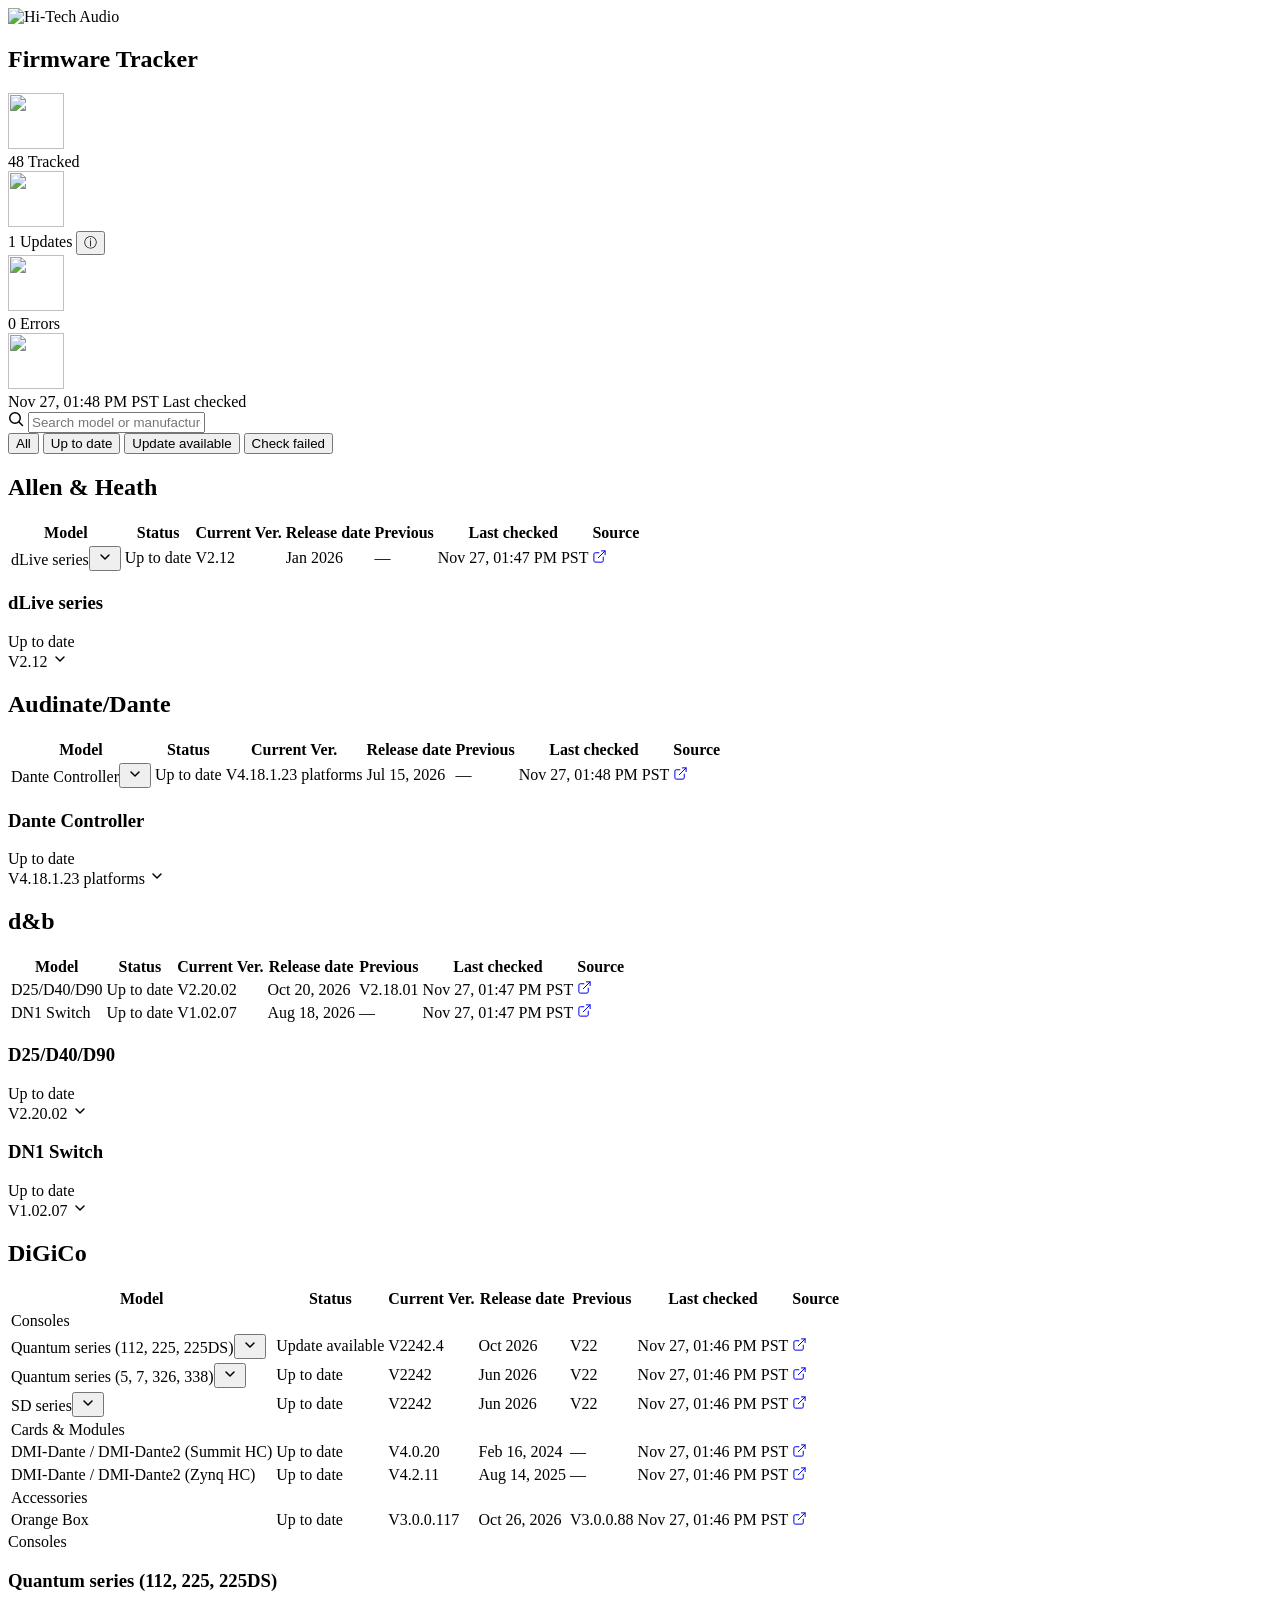
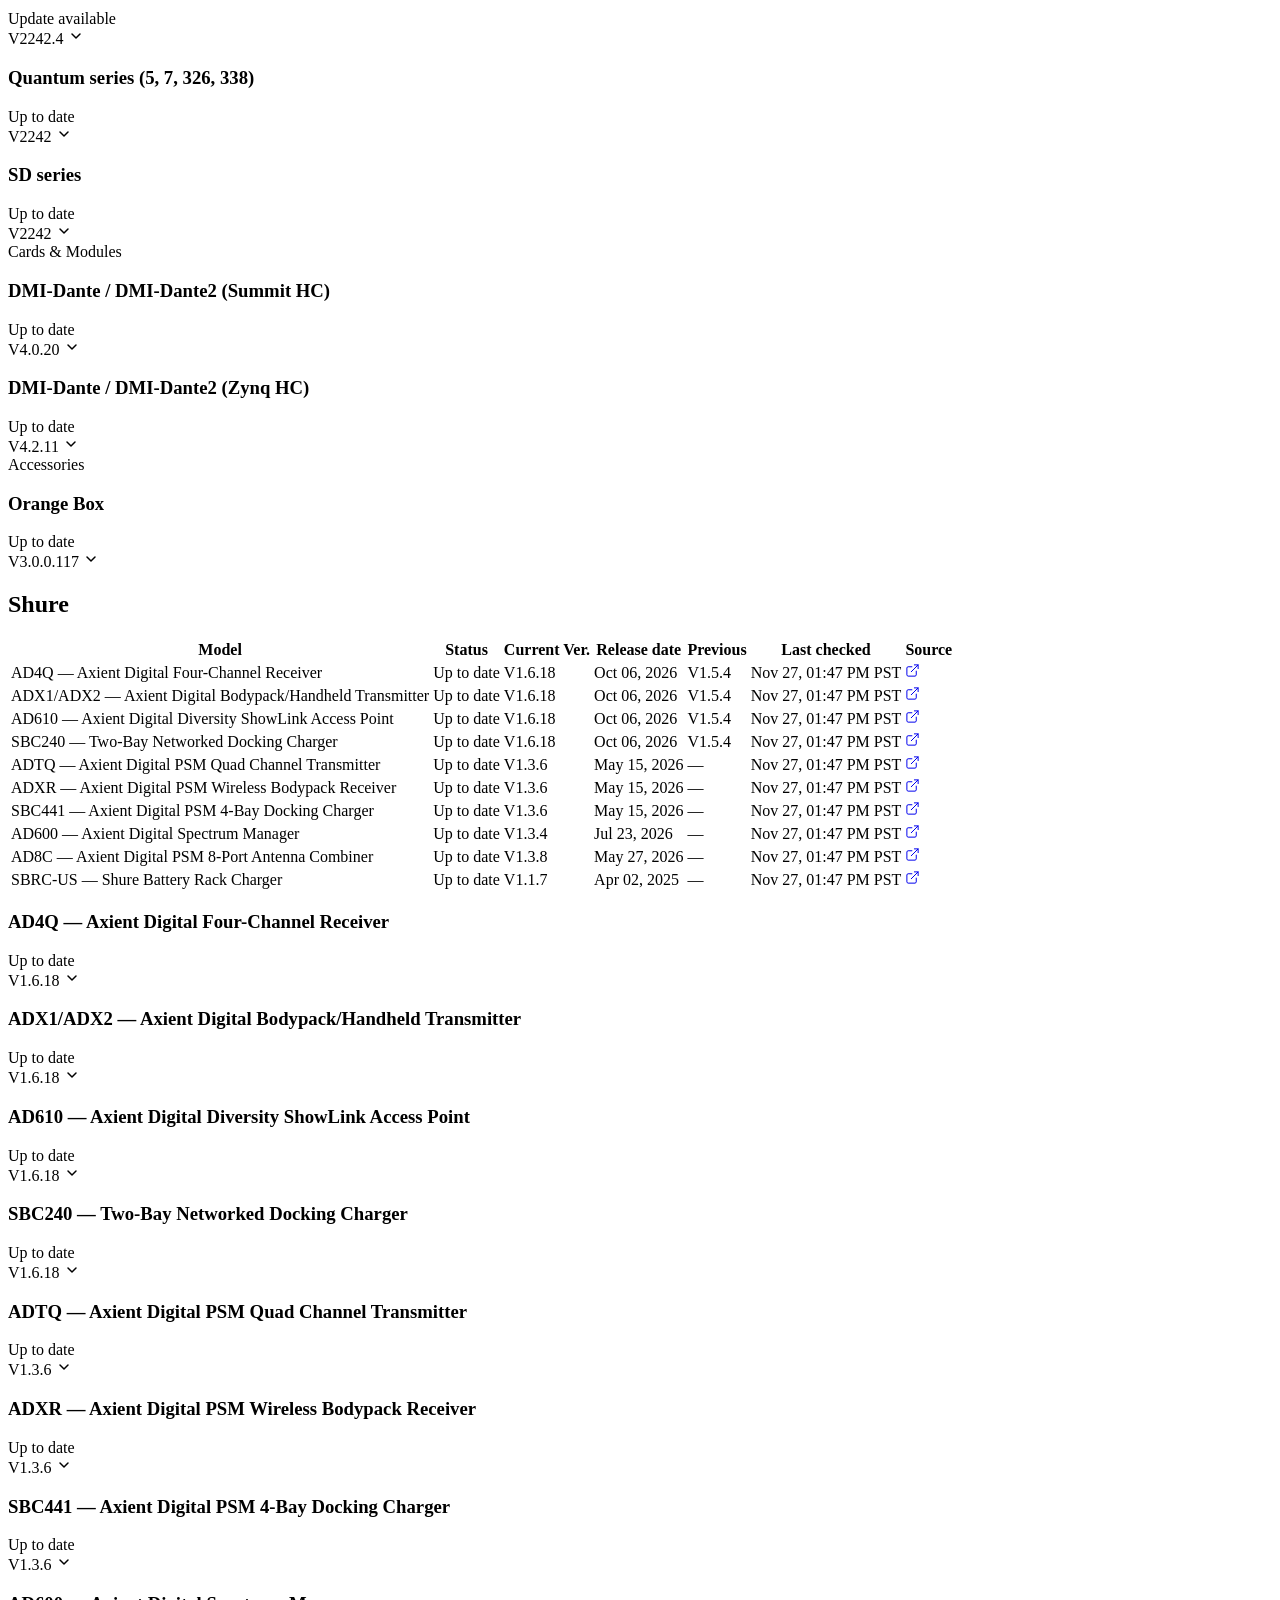
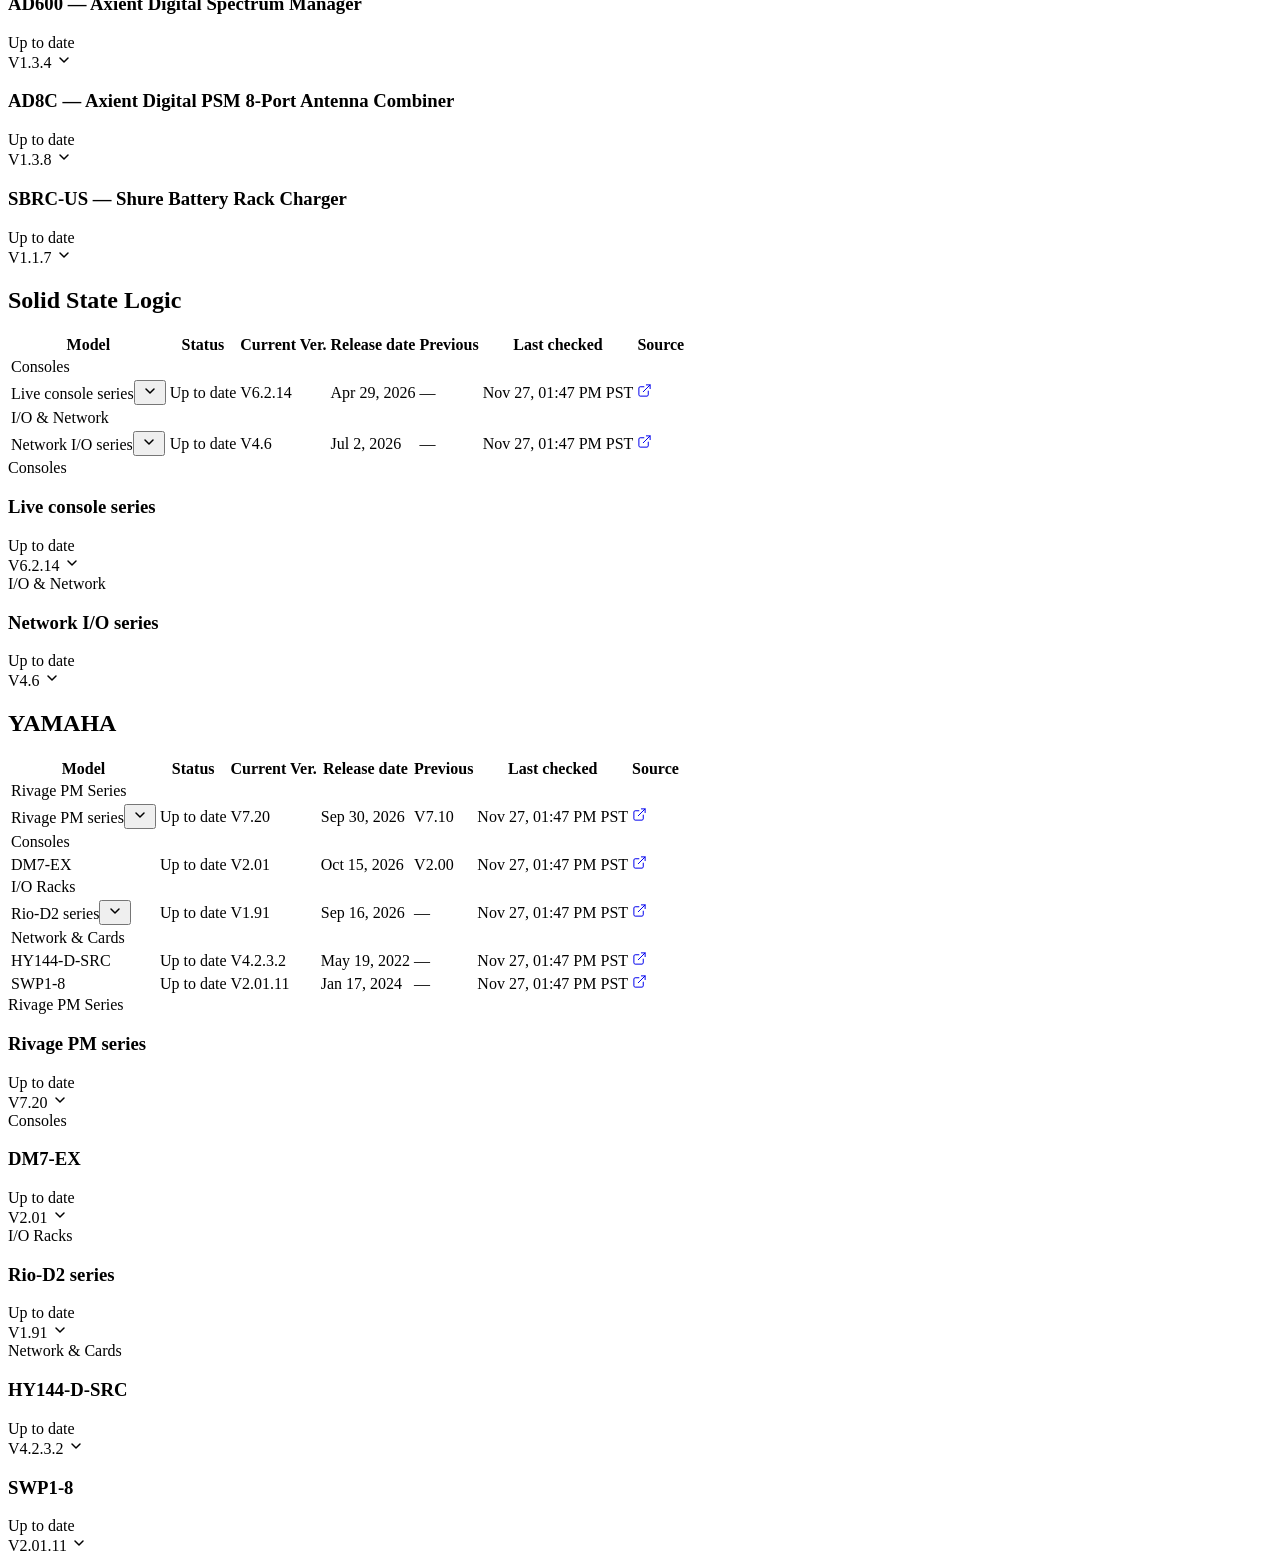
==== commit f08e22df: "Automated firmware check 2026-11-27T21:48:03Z" ====
--- a/public/index.html
+++ b/public/index.html
@@ -16,7 +16,7 @@
 <meta name="apple-mobile-web-app-capable" content="yes">
 <meta name="apple-mobile-web-app-status-bar-style" content="black-translucent">
 <meta name="apple-mobile-web-app-title" content="Firmware">
-<link rel="stylesheet" href="/static/style.css?v=20261126220431">
+<link rel="stylesheet" href="/static/style.css?v=20261127214803">
 </head>
 <body>
 
@@ -24,9 +24,9 @@
 
 
 
-<section class="hero-banner" style="--hero-image: url('/static/img/hero-banner.webp?v=20261126220431');">
+<section class="hero-banner" style="--hero-image: url('/static/img/hero-banner.webp?v=20261127214803');">
   <div class="hero-banner-content">
-    <img class="hero-logo" src="/static/img/hero-logo.png?v=20261126220431" alt="Hi-Tech Audio">
+    <img class="hero-logo" src="/static/img/hero-logo.png?v=20261127214803" alt="Hi-Tech Audio">
     <div class="hero-title-wrap">
       <h1 class="hero-title">Firmware Tracker</h1>
       
@@ -37,7 +37,7 @@
 <section class="stats-panel">
   <div class="stat-row">
     <div class="stat-card">
-      <img class="stat-icon" src="/static/img/stat-tracked.png?v=20261126220431" width="56" height="56" alt="">
+      <img class="stat-icon" src="/static/img/stat-tracked.png?v=20261127214803" width="56" height="56" alt="">
       <div class="stat-text">
         <span class="stat-value">48</span>
         <span class="stat-label">Tracked</span>
@@ -46,7 +46,7 @@
     <div
       class="stat-card stat-alert stat-clickable"
       id="updates-kpi" role="button" tabindex="0" aria-label="Show the 1 row with an update available">
-      <img class="stat-icon" src="/static/img/stat-updates.png?v=20261126220431" width="56" height="56" alt="">
+      <img class="stat-icon" src="/static/img/stat-updates.png?v=20261127214803" width="56" height="56" alt="">
       <div class="stat-text">
         <span class="stat-value">1</span>
         <span class="stat-label">
@@ -59,17 +59,17 @@
       </div>
     </div>
     <div class="stat-card ">
-      <img class="stat-icon" src="/static/img/stat-errors.png?v=20261126220431" width="56" height="56" alt="">
+      <img class="stat-icon" src="/static/img/stat-errors.png?v=20261127214803" width="56" height="56" alt="">
       <div class="stat-text">
         <span class="stat-value">0</span>
         <span class="stat-label">Errors</span>
       </div>
     </div>
     <div class="stat-card">
-      <img class="stat-icon" src="/static/img/stat-last-checked.png?v=20261126220431" width="56" height="56" alt="">
+      <img class="stat-icon" src="/static/img/stat-last-checked.png?v=20261127214803" width="56" height="56" alt="">
       <div class="stat-text">
         
-        <span class="stat-value stat-value-text" id="last-run" data-utc="2026-11-26T22:04:31.677713" title="Nov 26, 02:04 PM PST">Nov 26, 02:04 PM PST</span>
+        <span class="stat-value stat-value-text" id="last-run" data-utc="2026-11-27T21:48:02.796899" title="Nov 27, 01:48 PM PST">Nov 27, 01:48 PM PST</span>
         <span class="stat-label">Last checked</span>
       </div>
     </div>
@@ -140,7 +140,7 @@
           
         </td>
         <td class="version-cell muted">—</td>
-        <td class="muted time-cell" data-utc="2026-11-26T22:03:54.777151"><span class="time-text">Nov 26, 02:03 PM PST</span></td>
+        <td class="muted time-cell" data-utc="2026-11-27T21:47:24.156329"><span class="time-text">Nov 27, 01:47 PM PST</span></td>
         <td class="source-col">
 <a class="source-link" href="https://www.allen-heath.com/hardware/dlive-series/all-models/resources/" target="_blank" rel="noopener" title="www.allen-heath.com" aria-label="Open source (www.allen-heath.com) in a new tab">
   <svg width="15" height="15" viewBox="0 0 24 24" fill="none" xmlns="http://www.w3.org/2000/svg" aria-hidden="true">
@@ -214,7 +214,7 @@
         </div>
         <div class="card-detail-row">
           <span class="card-detail-label">Last checked</span>
-          <span class="card-detail-value muted time-cell" data-utc="2026-11-26T22:03:54.777151"><span class="time-text">Nov 26, 02:03 PM PST</span></span>
+          <span class="card-detail-value muted time-cell" data-utc="2026-11-27T21:47:24.156329"><span class="time-text">Nov 27, 01:47 PM PST</span></span>
         </div>
         <div class="card-detail-row">
           <span class="card-detail-label">Source</span>
@@ -272,7 +272,7 @@
           
         </td>
         <td class="version-cell muted">—</td>
-        <td class="muted time-cell" data-utc="2026-11-26T22:04:31.677713"><span class="time-text">Nov 26, 02:04 PM PST</span></td>
+        <td class="muted time-cell" data-utc="2026-11-27T21:48:02.796899"><span class="time-text">Nov 27, 01:48 PM PST</span></td>
         <td class="source-col">
 <a class="source-link" href="https://www.getdante.com/resources/software-downloads/" target="_blank" rel="noopener" title="www.getdante.com" aria-label="Open source (www.getdante.com) in a new tab">
   <svg width="15" height="15" viewBox="0 0 24 24" fill="none" xmlns="http://www.w3.org/2000/svg" aria-hidden="true">
@@ -388,7 +388,7 @@
         </div>
         <div class="card-detail-row">
           <span class="card-detail-label">Last checked</span>
-          <span class="card-detail-value muted time-cell" data-utc="2026-11-26T22:04:31.677713"><span class="time-text">Nov 26, 02:04 PM PST</span></span>
+          <span class="card-detail-value muted time-cell" data-utc="2026-11-27T21:48:02.796899"><span class="time-text">Nov 27, 01:48 PM PST</span></span>
         </div>
         <div class="card-detail-row">
           <span class="card-detail-label">Source</span>
@@ -444,7 +444,7 @@
           
         </td>
         <td class="version-cell muted">V2.18.01</td>
-        <td class="muted time-cell" data-utc="2026-11-26T22:04:26.868987"><span class="time-text">Nov 26, 02:04 PM PST</span></td>
+        <td class="muted time-cell" data-utc="2026-11-27T21:47:55.943827"><span class="time-text">Nov 27, 01:47 PM PST</span></td>
         <td class="source-col">
 <a class="source-link" href="https://www.dbaudio.com/global/en/service-and-support/downloads/?searchTerm=D40%2520Firmware%2520Release%2520notes" target="_blank" rel="noopener" title="www.dbaudio.com" aria-label="Open source (www.dbaudio.com) in a new tab">
   <svg width="15" height="15" viewBox="0 0 24 24" fill="none" xmlns="http://www.w3.org/2000/svg" aria-hidden="true">
@@ -479,7 +479,7 @@
           
         </td>
         <td class="version-cell muted">—</td>
-        <td class="muted time-cell" data-utc="2026-11-26T22:04:26.869135"><span class="time-text">Nov 26, 02:04 PM PST</span></td>
+        <td class="muted time-cell" data-utc="2026-11-27T21:47:55.943998"><span class="time-text">Nov 27, 01:47 PM PST</span></td>
         <td class="source-col">
 <a class="source-link" href="https://www.dbaudio.com/global/en/service-and-support/downloads/?searchTerm=DN1%2520Firmware%2520Release%2520notes" target="_blank" rel="noopener" title="www.dbaudio.com" aria-label="Open source (www.dbaudio.com) in a new tab">
   <svg width="15" height="15" viewBox="0 0 24 24" fill="none" xmlns="http://www.w3.org/2000/svg" aria-hidden="true">
@@ -541,7 +541,7 @@
         </div>
         <div class="card-detail-row">
           <span class="card-detail-label">Last checked</span>
-          <span class="card-detail-value muted time-cell" data-utc="2026-11-26T22:04:26.868987"><span class="time-text">Nov 26, 02:04 PM PST</span></span>
+          <span class="card-detail-value muted time-cell" data-utc="2026-11-27T21:47:55.943827"><span class="time-text">Nov 27, 01:47 PM PST</span></span>
         </div>
         <div class="card-detail-row">
           <span class="card-detail-label">Source</span>
@@ -587,7 +587,7 @@
         </div>
         <div class="card-detail-row">
           <span class="card-detail-label">Last checked</span>
-          <span class="card-detail-value muted time-cell" data-utc="2026-11-26T22:04:26.869135"><span class="time-text">Nov 26, 02:04 PM PST</span></span>
+          <span class="card-detail-value muted time-cell" data-utc="2026-11-27T21:47:55.943998"><span class="time-text">Nov 27, 01:47 PM PST</span></span>
         </div>
         <div class="card-detail-row">
           <span class="card-detail-label">Source</span>
@@ -647,7 +647,7 @@
           
         </td>
         <td class="version-cell muted">V22</td>
-        <td class="muted time-cell" data-utc="2026-11-26T22:03:45.182930"><span class="time-text">Nov 26, 02:03 PM PST</span></td>
+        <td class="muted time-cell" data-utc="2026-11-27T21:46:50.981885"><span class="time-text">Nov 27, 01:46 PM PST</span></td>
         <td class="source-col">
 <a class="source-link" href="https://support.digico.biz/hc/en-gb/articles/52664394111889-Version-22-Quantum-Software" target="_blank" rel="noopener" title="support.digico.biz" aria-label="Open source (support.digico.biz) in a new tab">
   <svg width="15" height="15" viewBox="0 0 24 24" fill="none" xmlns="http://www.w3.org/2000/svg" aria-hidden="true">
@@ -692,7 +692,7 @@
           
         </td>
         <td class="version-cell muted">V22</td>
-        <td class="muted time-cell" data-utc="2026-11-26T22:03:45.182899"><span class="time-text">Nov 26, 02:03 PM PST</span></td>
+        <td class="muted time-cell" data-utc="2026-11-27T21:46:50.981851"><span class="time-text">Nov 27, 01:46 PM PST</span></td>
         <td class="source-col">
 <a class="source-link" href="https://support.digico.biz/hc/en-gb/articles/52664394111889-Version-22-Quantum-Software" target="_blank" rel="noopener" title="support.digico.biz" aria-label="Open source (support.digico.biz) in a new tab">
   <svg width="15" height="15" viewBox="0 0 24 24" fill="none" xmlns="http://www.w3.org/2000/svg" aria-hidden="true">
@@ -737,7 +737,7 @@
           
         </td>
         <td class="version-cell muted">V22</td>
-        <td class="muted time-cell" data-utc="2026-11-26T22:03:45.182960"><span class="time-text">Nov 26, 02:03 PM PST</span></td>
+        <td class="muted time-cell" data-utc="2026-11-27T21:46:50.981920"><span class="time-text">Nov 27, 01:46 PM PST</span></td>
         <td class="source-col">
 <a class="source-link" href="https://support.digico.biz/hc/en-gb/articles/52664429792529-Version-22-SD-Software" target="_blank" rel="noopener" title="support.digico.biz" aria-label="Open source (support.digico.biz) in a new tab">
   <svg width="15" height="15" viewBox="0 0 24 24" fill="none" xmlns="http://www.w3.org/2000/svg" aria-hidden="true">
@@ -785,7 +785,7 @@
           
         </td>
         <td class="version-cell muted">—</td>
-        <td class="muted time-cell" data-utc="2026-11-26T22:03:45.183001"><span class="time-text">Nov 26, 02:03 PM PST</span></td>
+        <td class="muted time-cell" data-utc="2026-11-27T21:46:50.981977"><span class="time-text">Nov 27, 01:46 PM PST</span></td>
         <td class="source-col">
 <a class="source-link" href="https://support.digico.biz/hc/en-gb/articles/22606507471121-DMI-Dante-64-96-Summit-HC-Firmware-4-0-20-4-0-10-3-Update-Instructions" target="_blank" rel="noopener" title="support.digico.biz" aria-label="Open source (support.digico.biz) in a new tab">
   <svg width="15" height="15" viewBox="0 0 24 24" fill="none" xmlns="http://www.w3.org/2000/svg" aria-hidden="true">
@@ -820,7 +820,7 @@
           
         </td>
         <td class="version-cell muted">—</td>
-        <td class="muted time-cell" data-utc="2026-11-26T22:03:45.182989"><span class="time-text">Nov 26, 02:03 PM PST</span></td>
+        <td class="muted time-cell" data-utc="2026-11-27T21:46:50.981960"><span class="time-text">Nov 27, 01:46 PM PST</span></td>
         <td class="source-col">
 <a class="source-link" href="https://support.digico.biz/hc/en-gb/articles/38090284286737-DMI-Dante64-96-with-IP-Zynq-HC-Upgrading-firmware-to-v4-2-11" target="_blank" rel="noopener" title="support.digico.biz" aria-label="Open source (support.digico.biz) in a new tab">
   <svg width="15" height="15" viewBox="0 0 24 24" fill="none" xmlns="http://www.w3.org/2000/svg" aria-hidden="true">
@@ -860,7 +860,7 @@
           
         </td>
         <td class="version-cell muted">V3.0.0.88</td>
-        <td class="muted time-cell" data-utc="2026-11-26T22:03:45.182976"><span class="time-text">Nov 26, 02:03 PM PST</span></td>
+        <td class="muted time-cell" data-utc="2026-11-27T21:46:50.981939"><span class="time-text">Nov 27, 01:46 PM PST</span></td>
         <td class="source-col">
 <a class="source-link" href="https://support.digico.biz/hc/en-gb/articles/52316368465041-Orange-Box-Controller-V3-0-0-117" target="_blank" rel="noopener" title="support.digico.biz" aria-label="Open source (support.digico.biz) in a new tab">
   <svg width="15" height="15" viewBox="0 0 24 24" fill="none" xmlns="http://www.w3.org/2000/svg" aria-hidden="true">
@@ -928,7 +928,7 @@
         </div>
         <div class="card-detail-row">
           <span class="card-detail-label">Last checked</span>
-          <span class="card-detail-value muted time-cell" data-utc="2026-11-26T22:03:45.182930"><span class="time-text">Nov 26, 02:03 PM PST</span></span>
+          <span class="card-detail-value muted time-cell" data-utc="2026-11-27T21:46:50.981885"><span class="time-text">Nov 27, 01:46 PM PST</span></span>
         </div>
         <div class="card-detail-row">
           <span class="card-detail-label">Source</span>
@@ -978,7 +978,7 @@
         </div>
         <div class="card-detail-row">
           <span class="card-detail-label">Last checked</span>
-          <span class="card-detail-value muted time-cell" data-utc="2026-11-26T22:03:45.182899"><span class="time-text">Nov 26, 02:03 PM PST</span></span>
+          <span class="card-detail-value muted time-cell" data-utc="2026-11-27T21:46:50.981851"><span class="time-text">Nov 27, 01:46 PM PST</span></span>
         </div>
         <div class="card-detail-row">
           <span class="card-detail-label">Source</span>
@@ -1028,7 +1028,7 @@
         </div>
         <div class="card-detail-row">
           <span class="card-detail-label">Last checked</span>
-          <span class="card-detail-value muted time-cell" data-utc="2026-11-26T22:03:45.182960"><span class="time-text">Nov 26, 02:03 PM PST</span></span>
+          <span class="card-detail-value muted time-cell" data-utc="2026-11-27T21:46:50.981920"><span class="time-text">Nov 27, 01:46 PM PST</span></span>
         </div>
         <div class="card-detail-row">
           <span class="card-detail-label">Source</span>
@@ -1079,7 +1079,7 @@
         </div>
         <div class="card-detail-row">
           <span class="card-detail-label">Last checked</span>
-          <span class="card-detail-value muted time-cell" data-utc="2026-11-26T22:03:45.183001"><span class="time-text">Nov 26, 02:03 PM PST</span></span>
+          <span class="card-detail-value muted time-cell" data-utc="2026-11-27T21:46:50.981977"><span class="time-text">Nov 27, 01:46 PM PST</span></span>
         </div>
         <div class="card-detail-row">
           <span class="card-detail-label">Source</span>
@@ -1125,7 +1125,7 @@
         </div>
         <div class="card-detail-row">
           <span class="card-detail-label">Last checked</span>
-          <span class="card-detail-value muted time-cell" data-utc="2026-11-26T22:03:45.182989"><span class="time-text">Nov 26, 02:03 PM PST</span></span>
+          <span class="card-detail-value muted time-cell" data-utc="2026-11-27T21:46:50.981960"><span class="time-text">Nov 27, 01:46 PM PST</span></span>
         </div>
         <div class="card-detail-row">
           <span class="card-detail-label">Source</span>
@@ -1176,7 +1176,7 @@
         </div>
         <div class="card-detail-row">
           <span class="card-detail-label">Last checked</span>
-          <span class="card-detail-value muted time-cell" data-utc="2026-11-26T22:03:45.182976"><span class="time-text">Nov 26, 02:03 PM PST</span></span>
+          <span class="card-detail-value muted time-cell" data-utc="2026-11-27T21:46:50.981939"><span class="time-text">Nov 27, 01:46 PM PST</span></span>
         </div>
         <div class="card-detail-row">
           <span class="card-detail-label">Source</span>
@@ -1232,7 +1232,7 @@
           
         </td>
         <td class="version-cell muted">V1.5.4</td>
-        <td class="muted time-cell" data-utc="2026-11-26T22:04:19.365847"><span class="time-text">Nov 26, 02:04 PM PST</span></td>
+        <td class="muted time-cell" data-utc="2026-11-27T21:47:48.566364"><span class="time-text">Nov 27, 01:47 PM PST</span></td>
         <td class="source-col">
 <a class="source-link" href="https://www.shure.com/en-US/support/downloads/software-firmware-archive?q=AD4Q&amp;size=n_10_n&amp;sort-field=versionreleasedate&amp;sort-direction=desc" target="_blank" rel="noopener" title="www.shure.com" aria-label="Open source (www.shure.com) in a new tab">
   <svg width="15" height="15" viewBox="0 0 24 24" fill="none" xmlns="http://www.w3.org/2000/svg" aria-hidden="true">
@@ -1267,7 +1267,7 @@
           
         </td>
         <td class="version-cell muted">V1.5.4</td>
-        <td class="muted time-cell" data-utc="2026-11-26T22:04:19.366027"><span class="time-text">Nov 26, 02:04 PM PST</span></td>
+        <td class="muted time-cell" data-utc="2026-11-27T21:47:48.566592"><span class="time-text">Nov 27, 01:47 PM PST</span></td>
         <td class="source-col">
 <a class="source-link" href="https://www.shure.com/en-US/support/downloads/software-firmware-archive?q=AD1+AD2+ADX1+ADX2+transmitters&amp;size=n_10_n&amp;sort-field=versionreleasedate&amp;sort-direction=desc" target="_blank" rel="noopener" title="www.shure.com" aria-label="Open source (www.shure.com) in a new tab">
   <svg width="15" height="15" viewBox="0 0 24 24" fill="none" xmlns="http://www.w3.org/2000/svg" aria-hidden="true">
@@ -1302,7 +1302,7 @@
           
         </td>
         <td class="version-cell muted">V1.5.4</td>
-        <td class="muted time-cell" data-utc="2026-11-26T22:04:19.365981"><span class="time-text">Nov 26, 02:04 PM PST</span></td>
+        <td class="muted time-cell" data-utc="2026-11-27T21:47:48.566538"><span class="time-text">Nov 27, 01:47 PM PST</span></td>
         <td class="source-col">
 <a class="source-link" href="https://www.shure.com/en-US/support/downloads/software-firmware-archive?q=AD610&amp;size=n_10_n&amp;sort-field=versionreleasedate&amp;sort-direction=desc" target="_blank" rel="noopener" title="www.shure.com" aria-label="Open source (www.shure.com) in a new tab">
   <svg width="15" height="15" viewBox="0 0 24 24" fill="none" xmlns="http://www.w3.org/2000/svg" aria-hidden="true">
@@ -1337,7 +1337,7 @@
           
         </td>
         <td class="version-cell muted">V1.5.4</td>
-        <td class="muted time-cell" data-utc="2026-11-26T22:04:19.366057"><span class="time-text">Nov 26, 02:04 PM PST</span></td>
+        <td class="muted time-cell" data-utc="2026-11-27T21:47:48.566630"><span class="time-text">Nov 27, 01:47 PM PST</span></td>
         <td class="source-col">
 <a class="source-link" href="https://www.shure.com/en-US/support/downloads/software-firmware-archive?q=SBC240&amp;size=n_10_n&amp;sort-field=versionreleasedate&amp;sort-direction=desc" target="_blank" rel="noopener" title="www.shure.com" aria-label="Open source (www.shure.com) in a new tab">
   <svg width="15" height="15" viewBox="0 0 24 24" fill="none" xmlns="http://www.w3.org/2000/svg" aria-hidden="true">
@@ -1372,7 +1372,7 @@
           
         </td>
         <td class="version-cell muted">—</td>
-        <td class="muted time-cell" data-utc="2026-11-26T22:04:19.366012"><span class="time-text">Nov 26, 02:04 PM PST</span></td>
+        <td class="muted time-cell" data-utc="2026-11-27T21:47:48.566575"><span class="time-text">Nov 27, 01:47 PM PST</span></td>
         <td class="source-col">
 <a class="source-link" href="https://www.shure.com/en-US/support/downloads/software-firmware-archive?q=ADTQ&amp;size=n_10_n&amp;sort-field=versionreleasedate&amp;sort-direction=desc" target="_blank" rel="noopener" title="www.shure.com" aria-label="Open source (www.shure.com) in a new tab">
   <svg width="15" height="15" viewBox="0 0 24 24" fill="none" xmlns="http://www.w3.org/2000/svg" aria-hidden="true">
@@ -1407,7 +1407,7 @@
           
         </td>
         <td class="version-cell muted">—</td>
-        <td class="muted time-cell" data-utc="2026-11-26T22:04:19.366041"><span class="time-text">Nov 26, 02:04 PM PST</span></td>
+        <td class="muted time-cell" data-utc="2026-11-27T21:47:48.566613"><span class="time-text">Nov 27, 01:47 PM PST</span></td>
         <td class="source-col">
 <a class="source-link" href="https://www.shure.com/en-US/support/downloads/software-firmware-archive?q=ADXR&amp;size=n_10_n&amp;sort-field=versionreleasedate&amp;sort-direction=desc" target="_blank" rel="noopener" title="www.shure.com" aria-label="Open source (www.shure.com) in a new tab">
   <svg width="15" height="15" viewBox="0 0 24 24" fill="none" xmlns="http://www.w3.org/2000/svg" aria-hidden="true">
@@ -1442,7 +1442,7 @@
           
         </td>
         <td class="version-cell muted">—</td>
-        <td class="muted time-cell" data-utc="2026-11-26T22:04:19.366071"><span class="time-text">Nov 26, 02:04 PM PST</span></td>
+        <td class="muted time-cell" data-utc="2026-11-27T21:47:48.566649"><span class="time-text">Nov 27, 01:47 PM PST</span></td>
         <td class="source-col">
 <a class="source-link" href="https://www.shure.com/en-US/support/downloads/software-firmware-archive?q=SBC441&amp;size=n_10_n&amp;sort-field=versionreleasedate&amp;sort-direction=desc" target="_blank" rel="noopener" title="www.shure.com" aria-label="Open source (www.shure.com) in a new tab">
   <svg width="15" height="15" viewBox="0 0 24 24" fill="none" xmlns="http://www.w3.org/2000/svg" aria-hidden="true">
@@ -1477,7 +1477,7 @@
           
         </td>
         <td class="version-cell muted">—</td>
-        <td class="muted time-cell" data-utc="2026-11-26T22:04:19.365959"><span class="time-text">Nov 26, 02:04 PM PST</span></td>
+        <td class="muted time-cell" data-utc="2026-11-27T21:47:48.566513"><span class="time-text">Nov 27, 01:47 PM PST</span></td>
         <td class="source-col">
 <a class="source-link" href="https://www.shure.com/en-US/support/downloads/software-firmware-archive?q=AD600&amp;size=n_10_n&amp;sort-field=versionreleasedate&amp;sort-direction=desc" target="_blank" rel="noopener" title="www.shure.com" aria-label="Open source (www.shure.com) in a new tab">
   <svg width="15" height="15" viewBox="0 0 24 24" fill="none" xmlns="http://www.w3.org/2000/svg" aria-hidden="true">
@@ -1512,7 +1512,7 @@
           
         </td>
         <td class="version-cell muted">—</td>
-        <td class="muted time-cell" data-utc="2026-11-26T22:04:19.365997"><span class="time-text">Nov 26, 02:04 PM PST</span></td>
+        <td class="muted time-cell" data-utc="2026-11-27T21:47:48.566557"><span class="time-text">Nov 27, 01:47 PM PST</span></td>
         <td class="source-col">
 <a class="source-link" href="https://www.shure.com/en-US/support/downloads/software-firmware-archive?q=AD8C&amp;size=n_10_n&amp;sort-field=versionreleasedate&amp;sort-direction=desc" target="_blank" rel="noopener" title="www.shure.com" aria-label="Open source (www.shure.com) in a new tab">
   <svg width="15" height="15" viewBox="0 0 24 24" fill="none" xmlns="http://www.w3.org/2000/svg" aria-hidden="true">
@@ -1547,7 +1547,7 @@
           
         </td>
         <td class="version-cell muted">—</td>
-        <td class="muted time-cell" data-utc="2026-11-26T22:04:19.366088"><span class="time-text">Nov 26, 02:04 PM PST</span></td>
+        <td class="muted time-cell" data-utc="2026-11-27T21:47:48.566665"><span class="time-text">Nov 27, 01:47 PM PST</span></td>
         <td class="source-col">
 <a class="source-link" href="https://www.shure.com/en-US/support/downloads/software-firmware-archive?q=SBRC&amp;size=n_10_n&amp;sort-field=versionreleasedate&amp;sort-direction=desc" target="_blank" rel="noopener" title="www.shure.com" aria-label="Open source (www.shure.com) in a new tab">
   <svg width="15" height="15" viewBox="0 0 24 24" fill="none" xmlns="http://www.w3.org/2000/svg" aria-hidden="true">
@@ -1609,7 +1609,7 @@
         </div>
         <div class="card-detail-row">
           <span class="card-detail-label">Last checked</span>
-          <span class="card-detail-value muted time-cell" data-utc="2026-11-26T22:04:19.365847"><span class="time-text">Nov 26, 02:04 PM PST</span></span>
+          <span class="card-detail-value muted time-cell" data-utc="2026-11-27T21:47:48.566364"><span class="time-text">Nov 27, 01:47 PM PST</span></span>
         </div>
         <div class="card-detail-row">
           <span class="card-detail-label">Source</span>
@@ -1655,7 +1655,7 @@
         </div>
         <div class="card-detail-row">
           <span class="card-detail-label">Last checked</span>
-          <span class="card-detail-value muted time-cell" data-utc="2026-11-26T22:04:19.366027"><span class="time-text">Nov 26, 02:04 PM PST</span></span>
+          <span class="card-detail-value muted time-cell" data-utc="2026-11-27T21:47:48.566592"><span class="time-text">Nov 27, 01:47 PM PST</span></span>
         </div>
         <div class="card-detail-row">
           <span class="card-detail-label">Source</span>
@@ -1701,7 +1701,7 @@
         </div>
         <div class="card-detail-row">
           <span class="card-detail-label">Last checked</span>
-          <span class="card-detail-value muted time-cell" data-utc="2026-11-26T22:04:19.365981"><span class="time-text">Nov 26, 02:04 PM PST</span></span>
+          <span class="card-detail-value muted time-cell" data-utc="2026-11-27T21:47:48.566538"><span class="time-text">Nov 27, 01:47 PM PST</span></span>
         </div>
         <div class="card-detail-row">
           <span class="card-detail-label">Source</span>
@@ -1747,7 +1747,7 @@
         </div>
         <div class="card-detail-row">
           <span class="card-detail-label">Last checked</span>
-          <span class="card-detail-value muted time-cell" data-utc="2026-11-26T22:04:19.366057"><span class="time-text">Nov 26, 02:04 PM PST</span></span>
+          <span class="card-detail-value muted time-cell" data-utc="2026-11-27T21:47:48.566630"><span class="time-text">Nov 27, 01:47 PM PST</span></span>
         </div>
         <div class="card-detail-row">
           <span class="card-detail-label">Source</span>
@@ -1793,7 +1793,7 @@
         </div>
         <div class="card-detail-row">
           <span class="card-detail-label">Last checked</span>
-          <span class="card-detail-value muted time-cell" data-utc="2026-11-26T22:04:19.366012"><span class="time-text">Nov 26, 02:04 PM PST</span></span>
+          <span class="card-detail-value muted time-cell" data-utc="2026-11-27T21:47:48.566575"><span class="time-text">Nov 27, 01:47 PM PST</span></span>
         </div>
         <div class="card-detail-row">
           <span class="card-detail-label">Source</span>
@@ -1839,7 +1839,7 @@
         </div>
         <div class="card-detail-row">
           <span class="card-detail-label">Last checked</span>
-          <span class="card-detail-value muted time-cell" data-utc="2026-11-26T22:04:19.366041"><span class="time-text">Nov 26, 02:04 PM PST</span></span>
+          <span class="card-detail-value muted time-cell" data-utc="2026-11-27T21:47:48.566613"><span class="time-text">Nov 27, 01:47 PM PST</span></span>
         </div>
         <div class="card-detail-row">
           <span class="card-detail-label">Source</span>
@@ -1885,7 +1885,7 @@
         </div>
         <div class="card-detail-row">
           <span class="card-detail-label">Last checked</span>
-          <span class="card-detail-value muted time-cell" data-utc="2026-11-26T22:04:19.366071"><span class="time-text">Nov 26, 02:04 PM PST</span></span>
+          <span class="card-detail-value muted time-cell" data-utc="2026-11-27T21:47:48.566649"><span class="time-text">Nov 27, 01:47 PM PST</span></span>
         </div>
         <div class="card-detail-row">
           <span class="card-detail-label">Source</span>
@@ -1931,7 +1931,7 @@
         </div>
         <div class="card-detail-row">
           <span class="card-detail-label">Last checked</span>
-          <span class="card-detail-value muted time-cell" data-utc="2026-11-26T22:04:19.365959"><span class="time-text">Nov 26, 02:04 PM PST</span></span>
+          <span class="card-detail-value muted time-cell" data-utc="2026-11-27T21:47:48.566513"><span class="time-text">Nov 27, 01:47 PM PST</span></span>
         </div>
         <div class="card-detail-row">
           <span class="card-detail-label">Source</span>
@@ -1977,7 +1977,7 @@
         </div>
         <div class="card-detail-row">
           <span class="card-detail-label">Last checked</span>
-          <span class="card-detail-value muted time-cell" data-utc="2026-11-26T22:04:19.365997"><span class="time-text">Nov 26, 02:04 PM PST</span></span>
+          <span class="card-detail-value muted time-cell" data-utc="2026-11-27T21:47:48.566557"><span class="time-text">Nov 27, 01:47 PM PST</span></span>
         </div>
         <div class="card-detail-row">
           <span class="card-detail-label">Source</span>
@@ -2023,7 +2023,7 @@
         </div>
         <div class="card-detail-row">
           <span class="card-detail-label">Last checked</span>
-          <span class="card-detail-value muted time-cell" data-utc="2026-11-26T22:04:19.366088"><span class="time-text">Nov 26, 02:04 PM PST</span></span>
+          <span class="card-detail-value muted time-cell" data-utc="2026-11-27T21:47:48.566665"><span class="time-text">Nov 27, 01:47 PM PST</span></span>
         </div>
         <div class="card-detail-row">
           <span class="card-detail-label">Source</span>
@@ -2083,7 +2083,7 @@
           
         </td>
         <td class="version-cell muted">—</td>
-        <td class="muted time-cell" data-utc="2026-11-26T22:03:53.401771"><span class="time-text">Nov 26, 02:03 PM PST</span></td>
+        <td class="muted time-cell" data-utc="2026-11-27T21:47:02.823411"><span class="time-text">Nov 27, 01:47 PM PST</span></td>
         <td class="source-col">
 <a class="source-link" href="https://support.solidstatelogic.com/hc/en-gb/articles/4455968923293-Live-SOLSA-Downloads" target="_blank" rel="noopener" title="support.solidstatelogic.com" aria-label="Open source (support.solidstatelogic.com) in a new tab">
   <svg width="15" height="15" viewBox="0 0 24 24" fill="none" xmlns="http://www.w3.org/2000/svg" aria-hidden="true">
@@ -2133,7 +2133,7 @@
           
         </td>
         <td class="version-cell muted">—</td>
-        <td class="muted time-cell" data-utc="2026-11-26T22:03:53.401803"><span class="time-text">Nov 26, 02:03 PM PST</span></td>
+        <td class="muted time-cell" data-utc="2026-11-27T21:47:02.823454"><span class="time-text">Nov 27, 01:47 PM PST</span></td>
         <td class="source-col">
 <a class="source-link" href="https://support.solidstatelogic.com/hc/en-gb/articles/4405815205021-Network-I-O-Downloads" target="_blank" rel="noopener" title="support.solidstatelogic.com" aria-label="Open source (support.solidstatelogic.com) in a new tab">
   <svg width="15" height="15" viewBox="0 0 24 24" fill="none" xmlns="http://www.w3.org/2000/svg" aria-hidden="true">
@@ -2209,7 +2209,7 @@
         </div>
         <div class="card-detail-row">
           <span class="card-detail-label">Last checked</span>
-          <span class="card-detail-value muted time-cell" data-utc="2026-11-26T22:03:53.401771"><span class="time-text">Nov 26, 02:03 PM PST</span></span>
+          <span class="card-detail-value muted time-cell" data-utc="2026-11-27T21:47:02.823411"><span class="time-text">Nov 27, 01:47 PM PST</span></span>
         </div>
         <div class="card-detail-row">
           <span class="card-detail-label">Source</span>
@@ -2264,7 +2264,7 @@
         </div>
         <div class="card-detail-row">
           <span class="card-detail-label">Last checked</span>
-          <span class="card-detail-value muted time-cell" data-utc="2026-11-26T22:03:53.401803"><span class="time-text">Nov 26, 02:03 PM PST</span></span>
+          <span class="card-detail-value muted time-cell" data-utc="2026-11-27T21:47:02.823454"><span class="time-text">Nov 27, 01:47 PM PST</span></span>
         </div>
         <div class="card-detail-row">
           <span class="card-detail-label">Source</span>
@@ -2324,7 +2324,7 @@
           
         </td>
         <td class="version-cell muted">V7.10</td>
-        <td class="muted time-cell" data-utc="2026-11-26T22:03:52.464776"><span class="time-text">Nov 26, 02:03 PM PST</span></td>
+        <td class="muted time-cell" data-utc="2026-11-27T21:47:02.202152"><span class="time-text">Nov 27, 01:47 PM PST</span></td>
         <td class="source-col">
 <a class="source-link" href="https://usa.yamaha.com/support/updates/rivage-pm-firm.html" target="_blank" rel="noopener" title="usa.yamaha.com" aria-label="Open source (usa.yamaha.com) in a new tab">
   <svg width="15" height="15" viewBox="0 0 24 24" fill="none" xmlns="http://www.w3.org/2000/svg" aria-hidden="true">
@@ -2372,7 +2372,7 @@
           
         </td>
         <td class="version-cell muted">V2.00</td>
-        <td class="muted time-cell" data-utc="2026-11-26T22:03:52.464760"><span class="time-text">Nov 26, 02:03 PM PST</span></td>
+        <td class="muted time-cell" data-utc="2026-11-27T21:47:02.202134"><span class="time-text">Nov 27, 01:47 PM PST</span></td>
         <td class="source-col">
 <a class="source-link" href="https://usa.yamaha.com/support/updates/dm7-firm.html" target="_blank" rel="noopener" title="usa.yamaha.com" aria-label="Open source (usa.yamaha.com) in a new tab">
   <svg width="15" height="15" viewBox="0 0 24 24" fill="none" xmlns="http://www.w3.org/2000/svg" aria-hidden="true">
@@ -2414,7 +2414,7 @@
           
         </td>
         <td class="version-cell muted">—</td>
-        <td class="muted time-cell" data-utc="2026-11-26T22:03:52.464873"><span class="time-text">Nov 26, 02:03 PM PST</span></td>
+        <td class="muted time-cell" data-utc="2026-11-27T21:47:02.202376"><span class="time-text">Nov 27, 01:47 PM PST</span></td>
         <td class="source-col">
 <a class="source-link" href="https://usa.yamaha.com/support/updates/rio1608-d2-firm.html" target="_blank" rel="noopener" title="usa.yamaha.com" aria-label="Open source (usa.yamaha.com) in a new tab">
   <svg width="15" height="15" viewBox="0 0 24 24" fill="none" xmlns="http://www.w3.org/2000/svg" aria-hidden="true">
@@ -2462,7 +2462,7 @@
           
         </td>
         <td class="version-cell muted">—</td>
-        <td class="muted time-cell" data-utc="2026-11-26T22:03:52.464900"><span class="time-text">Nov 26, 02:03 PM PST</span></td>
+        <td class="muted time-cell" data-utc="2026-11-27T21:47:02.202440"><span class="time-text">Nov 27, 01:47 PM PST</span></td>
         <td class="source-col">
 <a class="source-link" href="https://usa.yamaha.com/support/updates/hy144-d-src-firm.html" target="_blank" rel="noopener" title="usa.yamaha.com" aria-label="Open source (usa.yamaha.com) in a new tab">
   <svg width="15" height="15" viewBox="0 0 24 24" fill="none" xmlns="http://www.w3.org/2000/svg" aria-hidden="true">
@@ -2497,7 +2497,7 @@
           
         </td>
         <td class="version-cell muted">—</td>
-        <td class="muted time-cell" data-utc="2026-11-26T22:03:52.464887"><span class="time-text">Nov 26, 02:03 PM PST</span></td>
+        <td class="muted time-cell" data-utc="2026-11-27T21:47:02.202421"><span class="time-text">Nov 27, 01:47 PM PST</span></td>
         <td class="source-col">
 <a class="source-link" href="https://usa.yamaha.com/support/updates/swp1-firm.html" target="_blank" rel="noopener" title="usa.yamaha.com" aria-label="Open source (usa.yamaha.com) in a new tab">
   <svg width="15" height="15" viewBox="0 0 24 24" fill="none" xmlns="http://www.w3.org/2000/svg" aria-hidden="true">
@@ -2565,7 +2565,7 @@
         </div>
         <div class="card-detail-row">
           <span class="card-detail-label">Last checked</span>
-          <span class="card-detail-value muted time-cell" data-utc="2026-11-26T22:03:52.464776"><span class="time-text">Nov 26, 02:03 PM PST</span></span>
+          <span class="card-detail-value muted time-cell" data-utc="2026-11-27T21:47:02.202152"><span class="time-text">Nov 27, 01:47 PM PST</span></span>
         </div>
         <div class="card-detail-row">
           <span class="card-detail-label">Source</span>
@@ -2616,7 +2616,7 @@
         </div>
         <div class="card-detail-row">
           <span class="card-detail-label">Last checked</span>
-          <span class="card-detail-value muted time-cell" data-utc="2026-11-26T22:03:52.464760"><span class="time-text">Nov 26, 02:03 PM PST</span></span>
+          <span class="card-detail-value muted time-cell" data-utc="2026-11-27T21:47:02.202134"><span class="time-text">Nov 27, 01:47 PM PST</span></span>
         </div>
         <div class="card-detail-row">
           <span class="card-detail-label">Source</span>
@@ -2671,7 +2671,7 @@
         </div>
         <div class="card-detail-row">
           <span class="card-detail-label">Last checked</span>
-          <span class="card-detail-value muted time-cell" data-utc="2026-11-26T22:03:52.464873"><span class="time-text">Nov 26, 02:03 PM PST</span></span>
+          <span class="card-detail-value muted time-cell" data-utc="2026-11-27T21:47:02.202376"><span class="time-text">Nov 27, 01:47 PM PST</span></span>
         </div>
         <div class="card-detail-row">
           <span class="card-detail-label">Source</span>
@@ -2722,7 +2722,7 @@
         </div>
         <div class="card-detail-row">
           <span class="card-detail-label">Last checked</span>
-          <span class="card-detail-value muted time-cell" data-utc="2026-11-26T22:03:52.464900"><span class="time-text">Nov 26, 02:03 PM PST</span></span>
+          <span class="card-detail-value muted time-cell" data-utc="2026-11-27T21:47:02.202440"><span class="time-text">Nov 27, 01:47 PM PST</span></span>
         </div>
         <div class="card-detail-row">
           <span class="card-detail-label">Source</span>
@@ -2768,7 +2768,7 @@
         </div>
         <div class="card-detail-row">
           <span class="card-detail-label">Last checked</span>
-          <span class="card-detail-value muted time-cell" data-utc="2026-11-26T22:03:52.464887"><span class="time-text">Nov 26, 02:03 PM PST</span></span>
+          <span class="card-detail-value muted time-cell" data-utc="2026-11-27T21:47:02.202421"><span class="time-text">Nov 27, 01:47 PM PST</span></span>
         </div>
         <div class="card-detail-row">
           <span class="card-detail-label">Source</span>
@@ -2795,6 +2795,6 @@
   </div>
 </div>
 
-<script src="/static/app.js?v=20261126220431"></script>
+<script src="/static/app.js?v=20261127214803"></script>
 </body>
 </html>
